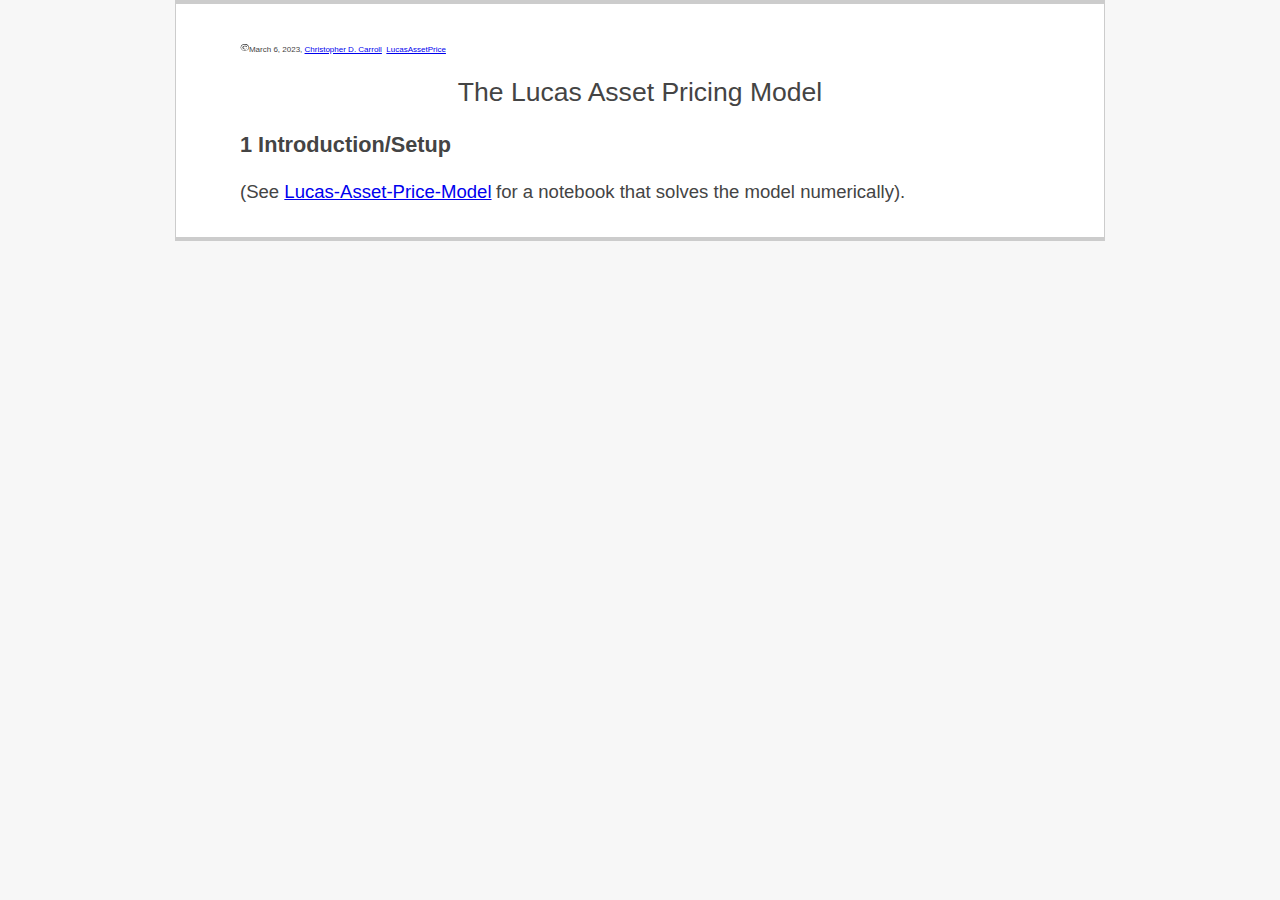
==== docs/LucasAssetPrice.html @ bd2a73a6 "Restore make4ht compiled docs" ====
<!DOCTYPE html> 
<html lang="en" xml:lang="en" > 
<head>
  <title></title> 
<meta  charset="utf-8" /> 
<meta name="generator" content="TeX4ht (https://tug.org/tex4ht/)" /> 
<meta name="viewport" content="width=device-width,initial-scale=1" /> 
<link rel="stylesheet" type="text/css" href="LucasAssetPrice.css" /> 
<meta name="src" content="LucasAssetPrice.tex"> 
</head><body 
>
<!--l. 19--><p class="noindent" ><img 
src="LucasAssetPrice0x.svg" alt="© " class="math";align="absmiddle"><span 
class="ecrm-0600">March 6, 2023, </span><a 
href="https://www.econ2.jhu.edu/people/ccarroll/" ><span 
class="ecrm-0600">Christopher D. Carroll</span></a>                                                                                                  <a 
href="https://www.econ2.jhu.edu/people/ccarroll/public/lecturenotes" ><span 
class="ecrm-0600">LucasAssetPrice</span></a>
   <div  
class="centerline">                                   <span 
class="ecrm-2074">The Lucas Asset Pricing Model</span>               </div>
   <h3 class="sectionHead"><span class="titlemark"><span 
class="ecrm-1440">1  </span></span> <a 
 id="x1-10001"></a><span 
class="ecrm-1440">Introduction/Setup</span></h3>
<!--l. 29--><p class="noindent" ><span 
class="ecrm-1440">(See </span><a 
href="https://econ-ark.org/materials/lucas-asset-price-model?launch" ><span 
class="ecrm-1440">Lucas-Asset-Price-Model</span></a> <span 
class="ecrm-1440">for a notebook that solves the model numerically).</span>
    
</body> 
</html>
---- docs/LucasAssetPrice.css ----
/* Econ-ARK Basic HTML Theme styles 1.0 */ /*! normalize.css v1.1.3 | MIT License | git.io/normalize */article,aside,details,figcaption,figure,footer,header,hgroup,main,nav,section,summary{display:block}audio,canvas,video{display:inline-block;*display:inline;*zoom:1}audio:not([controls]){display:none;height:0}[hidden]{display:none}html{font-size:100%;-ms-text-size-adjust:100%;-webkit-text-size-adjust:100%}html,button,input,select,textarea{font-family:sans-serif}body{margin:0}a:focus{outline:thin dotted}a:active,a:hover{outline:0}h1{font-size:2em;margin:.67em 0}h2{font-size:1.5em;margin:.83em 0}h3{font-size:1.17em;margin:1em 0}h4{font-size:1em;margin:1.33em 0}h5{font-size:.83em;margin:1.67em 0}h6{font-size:.67em;margin:2.33em 0}abbr[title]{border-bottom:1px dotted}b,strong{font-weight:bold}blockquote{margin:1em 40px}dfn{font-style:italic}hr{-moz-box-sizing:content-box;box-sizing:content-box;height:0}mark{background:#ff0;color:#000}p,pre{margin:1em 0}code,kbd,pre,samp{font-family:monospace,serif;_font-family:'courier new',monospace;font-size:1em}pre{white-space:pre;white-space:pre-wrap;word-wrap:break-word}q{quotes:none}q:before,q:after{content:'';content:none}small{font-size:80%}sub,sup{font-size:75%;line-height:0;position:relative;vertical-align:baseline}sup{top:-0.5em}sub{bottom:-0.25em}dl,menu,ol,ul{margin:1em 0}li{margin:0.25em 0}dd{margin:0 0 0 40px}menu,ol,ul{padding:0 0 0 40px}nav ul,nav ol{list-style:none;list-style-image:none}img{border:0;-ms-interpolation-mode:bicubic}svg:not(:root){overflow:hidden}figure{margin:0}form{margin:0}fieldset{border:1px solid #f5f5f5;margin:0 2px;padding:.35em .625em .75em}legend{border:0;padding:0;white-space:normal;*margin-left:-7px}button,input,select,textarea{font-size:100%;margin:0;vertical-align:baseline;*vertical-align:middle}button,input{line-height:normal}button,select{text-transform:none}button,html input[type="button"],input[type="reset"],input[type="submit"]{-webkit-appearance:button;cursor:pointer;*overflow:visible}button[disabled],html input[disabled]{cursor:default}input[type="checkbox"],input[type="radio"]{box-sizing:border-box;padding:0;*height:13px;*width:13px}input[type="search"]{-webkit-appearance:textfield;-moz-box-sizing:content-box;-webkit-box-sizing:content-box;box-sizing:content-box}input[type="search"]::-webkit-search-cancel-button,input[type="search"]::-webkit-search-decoration{-webkit-appearance:none}button::-moz-focus-inner,input::-moz-focus-inner{border:0;padding:0}textarea{overflow:auto;vertical-align:top}table{border-collapse:collapse;border-spacing:0}/*! HTML5 Boilerplate v4.3.0 | MIT License | http://h5bp.com/ */html,button,input,select,textarea{color:#222}html{font-size:1em;line-height:1.4}hr{display:block;height:1px;border:0;border-top:1px solid #ccc;margin:1em 0;padding:0}audio,canvas,img,video{vertical-align:middle}fieldset{border:0;margin:0;padding:0}textarea{resize:vertical}.ir{background-color:transparent;border:0;overflow:hidden;*text-indent:-9999px}.ir:before{content:"";display:block;width:0;height:150%}.hidden{display:none !important;visibility:hidden}.visuallyhidden{border:0;clip:rect(0 0 0 0);height:1px;margin:-1px;overflow:hidden;padding:0;position:absolute;width:1px}.visuallyhidden.focusable:active,.visuallyhidden.focusable:focus{clip:auto;height:auto;margin:0;overflow:visible;position:static;width:auto}.invisible{visibility:hidden}.clearfix:after,.clearfix:before{content:" ";display:table}.clearfix:after{clear:both}.clearfix{*zoom:1}@media print{*{background:transparent !important;color:#000 !important;box-shadow:none !important;text-shadow:none !important}a,a:visited{text-decoration:underline;border:0}abbr[title]:after{content:" (" attr(title) ")"}.ir a:after,a[href^="javascript:"]:after,a[href^="#"]:after{content:""}blockquote,pre{border:1px solid #999;page-break-inside:avoid}thead{display:table-header-group}img,tr{page-break-inside:avoid}img{max-width:100% !important}@page{margin:.5cm}h2,h3,p{orphans:3;widows:3}h2,h3{page-break-after:avoid}}html{background-color:#f7f7f7}body{color:#444;max-width:800px;margin:0 auto;padding:2rem 4rem;background-color:#fff;border:1px solid #ccc;border-width:4px 1px}@media screen and (max-width: 600px){body{padding:2rem 2rem}}table.equation{margin:1rem 0;}
 
/* start css.sty */
.ecrm-0600{font-size:50%;}
.tcrm-0500{font-size:41%;}
.ecrm-1440{font-size:116%;}
.ecrm-2074{font-size:166%;}
p{margin-top:0;margin-bottom:0}
p.indent{text-indent:0;}
p + p{margin-top:1em;}
p + div, p + pre {margin-top:1em;}
div + p, pre + p {margin-top:1em;}
a { overflow-wrap: break-word; word-wrap: break-word; word-break: break-word; hyphens: auto; }
@media print {div.crosslinks {visibility:hidden;}}
a img { border-top: 0; border-left: 0; border-right: 0; }
center { margin-top:1em; margin-bottom:1em; }
td center { margin-top:0em; margin-bottom:0em; }
.Canvas { position:relative; }
img.math{vertical-align:middle;}
div.par-math-display, div.math-display{text-align:center;}
li p.indent { text-indent: 0em }
li p:first-child{ margin-top:0em; }
li p:last-child, li div:last-child { margin-bottom:0.5em; }
li p~ul:last-child, li p~ol:last-child{ margin-bottom:0.5em; }
.enumerate1 {list-style-type:decimal;}
.enumerate2 {list-style-type:lower-alpha;}
.enumerate3 {list-style-type:lower-roman;}
.enumerate4 {list-style-type:upper-alpha;}
div.newtheorem { margin-bottom: 2em; margin-top: 2em;}
.obeylines-h,.obeylines-v {white-space: nowrap; }
div.obeylines-v p { margin-top:0; margin-bottom:0; }
.overline{ text-decoration:overline; }
.overline img{ border-top: 1px solid black; }
td.displaylines {text-align:center; white-space:nowrap;}
.centerline {text-align:center;}
.rightline {text-align:right;}
div.pic-tabular {text-align:center;}
pre.verbatim {font-family: monospace,monospace; text-align:left; clear:both; }
.fbox {padding-left:3.0pt; padding-right:3.0pt; text-indent:0pt; border:solid black 0.4pt; }
div.fbox {display:table}
div.center div.fbox {text-align:center; clear:both; padding-left:3.0pt; padding-right:3.0pt; text-indent:0pt; border:solid black 0.4pt; }
div.minipage{width:100%;}
div.center, div.center div.center {text-align: center; margin-left:1em; margin-right:1em;}
div.center div {text-align: left;}
div.flushright, div.flushright div.flushright {text-align: right;}
div.flushright div {text-align: left;}
div.flushleft {text-align: left;}
.underline{ text-decoration:underline; }
.underline img{ border-bottom: 1px solid black; margin-bottom:1pt; }
.framebox-c, .framebox-l, .framebox-r { padding-left:3.0pt; padding-right:3.0pt; text-indent:0pt; border:solid black 0.4pt; }
.framebox-c {text-align:center;}
.framebox-l {text-align:left;}
.framebox-r {text-align:right;}
span.thank-mark{ vertical-align: super }
span.footnote-mark sup.textsuperscript, span.footnote-mark a sup.textsuperscript{ font-size:80%; }
td p:first-child{ margin-top:0em; }
td p:last-child{ margin-bottom:0em; }
div.td00{ margin-left:0pt; margin-right:0pt; }
div.td01{ margin-left:0pt; margin-right:5pt; }
div.td10{ margin-left:5pt; margin-right:0pt; }
div.td11{ margin-left:5pt; margin-right:5pt; }
table[rules] {border-left:solid black 0.4pt; border-right:solid black 0.4pt; }
td.td00{ padding-left:0pt; padding-right:0pt; }
td.td01{ padding-left:0pt; padding-right:5pt; }
td.td10{ padding-left:5pt; padding-right:0pt; }
td.td11{ padding-left:5pt; padding-right:5pt; }
table[rules] {border-left:solid black 0.4pt; border-right:solid black 0.4pt; }
.hline hr, .cline hr{ height : 0px; margin:0px; }
.hline td, .cline td{ padding: 0; }
.hline hr, .cline hr{border:none;border-top:1px solid black;}
.tabbing-right {text-align:right;}
div.float, div.figure {margin-left: auto; margin-right: auto;}
div.float img {text-align:center;}
div.figure img {text-align:center;}
.marginpar,.reversemarginpar {width:20%; float:right; text-align:left; margin-left:auto; margin-top:0.5em; font-size:85%; text-decoration:underline;}
.marginpar p,.reversemarginpar p{margin-top:0.4em; margin-bottom:0.4em;}
.reversemarginpar{float:left;}
table.equation {width:100%;}
.equation td{text-align:center; }
td.equation { margin-top:1em; margin-bottom:1em; } 
td.equation-label { width:5%; text-align:center; }
td.eqnarray4 { width:5%; white-space: normal; }
td.eqnarray2 { width:5%; }
table.eqnarray-star, table.eqnarray {width:100%;}
div.eqnarray{text-align:center;}
div.array {text-align:center;}
div.pmatrix {text-align:center;}
table.pmatrix {width:100%;}
span.pmatrix img{vertical-align:middle;}
div.pmatrix {text-align:center;}
table.pmatrix {width:100%;}
span.bar-css {text-decoration:overline;}
table.tabular{border-collapse: collapse; border-spacing: 0;}
img.cdots{vertical-align:middle;}
.partToc a, .partToc, .likepartToc a, .likepartToc {line-height: 200%; font-weight:bold; font-size:110%;}
.chapterToc a, .chapterToc, .likechapterToc a, .likechapterToc, .appendixToc a, .appendixToc {line-height: 200%; font-weight:bold;}
.index-item, .index-subitem, .index-subsubitem {display:block}
div.caption {text-indent:-2em; margin-left:3em; margin-right:1em; text-align:left;}
div.caption span.id{font-weight: bold; white-space: nowrap; }
h1.partHead{text-align: center}
p.bibitem { text-indent: -2em; margin-left: 2em; margin-top:0.6em; margin-bottom:0.6em; }
p.bibitem-p { text-indent: 0em; margin-left: 2em; margin-top:0.6em; margin-bottom:0.6em; }
.paragraphHead, .likeparagraphHead { margin-top:2em; font-weight: bold;}
.subparagraphHead, .likesubparagraphHead { font-weight: bold;}
.verse{white-space:nowrap; margin-left:2em}
div.maketitle {text-align:center;}
h2.titleHead{text-align:center;}
div.maketitle{ margin-bottom: 2em; }
div.author, div.date {text-align:center;}
div.thanks{text-align:left; margin-left:10%; font-size:85%; font-style:italic; }
div.author{white-space: nowrap;}
div.abstract p {margin-left:5%; margin-right:5%;}
div.abstract {width:100%;}
.abstracttitle{text-align:center;margin-bottom:1em;}
figure.float, div.figure {margin-left: auto; margin-right: auto;}
figure.float img, figure.figure img {display: block; margin-left: auto; margin-right: auto;}
figure.figure {text-align:center;}
figcaption.caption {text-indent:-2em; margin-left:3em; margin-right:1em; text-align:center;}
figcaption.caption span.id{font-weight: bold; white-space: nowrap; }
.abstract{margin:1em;}
span.footnote-mark sup.textsuperscript, span.footnote-mark a sup.textsuperscript{ font-size:80%; }
figure.float, div.figure {margin-left: auto; margin-right: auto;}
figure.float img, figure.figure img {display: block; margin-left: auto; margin-right: auto;}
figure.figure {text-align:center;}
figcaption.caption {text-indent:-2em; margin-left:3em; margin-right:1em; text-align:center;}
figcaption.caption span.id{font-weight: bold; white-space: nowrap; }
div.verbatiminput {font-family: monospace,monospace; white-space: nowrap; }
.equation td{text-align:center; }
.equation-star td{text-align:center; }
table.equation-star { width:100%; }
table.equation { width:100%; }
div.align {text-align: center;}
table.multline, table.multline-star {width:100%;}
td.gather {text-align:center; }
table.gather {width:100%;}
div.gather-star {text-align:center;}
td p:first-child{ margin-top:0em; }
td p:last-child{ margin-bottom:0em; }
div.td00{ margin-left:0pt; margin-right:0pt; }
div.td01{ margin-left:0pt; margin-right:5pt; }
div.td10{ margin-left:5pt; margin-right:0pt; }
div.td11{ margin-left:5pt; margin-right:5pt; }
table[rules] {border-left:solid black 0.4pt; border-right:solid black 0.4pt; }
td.td00{ padding-left:0pt; padding-right:0pt; }
td.td01{ padding-left:0pt; padding-right:5pt; }
td.td10{ padding-left:5pt; padding-right:0pt; }
td.td11{ padding-left:5pt; padding-right:5pt; }
table[rules] {border-left:solid black 0.4pt; border-right:solid black 0.4pt; }
.hline hr, .cline hr{ height : 0px; margin:0px; }
.hline td, .cline td{ padding: 0; }
.hline hr, .cline hr{border:none;border-top:1px solid black;}
div.array {text-align:center;}
table.boxedverbatim {width:100%;}
 pre.boxedverbatim{border:solid 1px; padding-right:1em;} 
table.boxedverbatim {text-align:center;}
.listinginput p{ margin-bottom:0em; margin-top:0em; }
span.accentset span.accent{font-size:80%; position:relative; top:-1.7ex; left:-0.6em;}
span.underaccent span.accent{font-size:80%; position:relative; top:1.6ex; left:-0.6em;}
.uline{ text-decoration:underline; }
.uuline{ text-decoration:underline; }
span.sout {text-decoration: line-through }
span.xout {text-decoration: line-through }
span.uwave {text-decoration:underline }
.underline-d{ border-bottom: 3px double black; margin-bottom:1pt; }
.rotatebox{display: inline-block;}
div.subfigure {text-align:center;display:inline-block; max-width:45%;}
div.caption {text-align:left;font-size:83%;text-indent:0em; margin-left:2em; margin-right:2em; }
div.caption span.id{font-variant: small-caps; white-space: nowrap; }
.figure div.caption{text-align: center;}
.table div.caption{text-align: center;}
.table div.pic-tabular{text-align:center;clear:both;overflow:auto;width:100%;margin-bottom:1em;margin-left:auto;margin-right:auto}
div.figure{text-align:center;clear:both;overflow:auto;width:100%;margin-bottom:1em;margin-left:auto;margin-right:auto}
div.table{text-align:center;clear:both;overflow:auto;width:100%;margin-bottom:1em;margin-left:auto;margin-right:auto}
div.float{text-align:center;clear:both;overflow:auto;width:100%;margin-bottom:1em;margin-left:auto;margin-right:auto}
.subfigure img{display:block; margin-left:auto; margin-right:auto}
.equation td{text-align:center; }
td.equation { margin-top:5em; margin-bottom:5em; }
/* end css.sty */
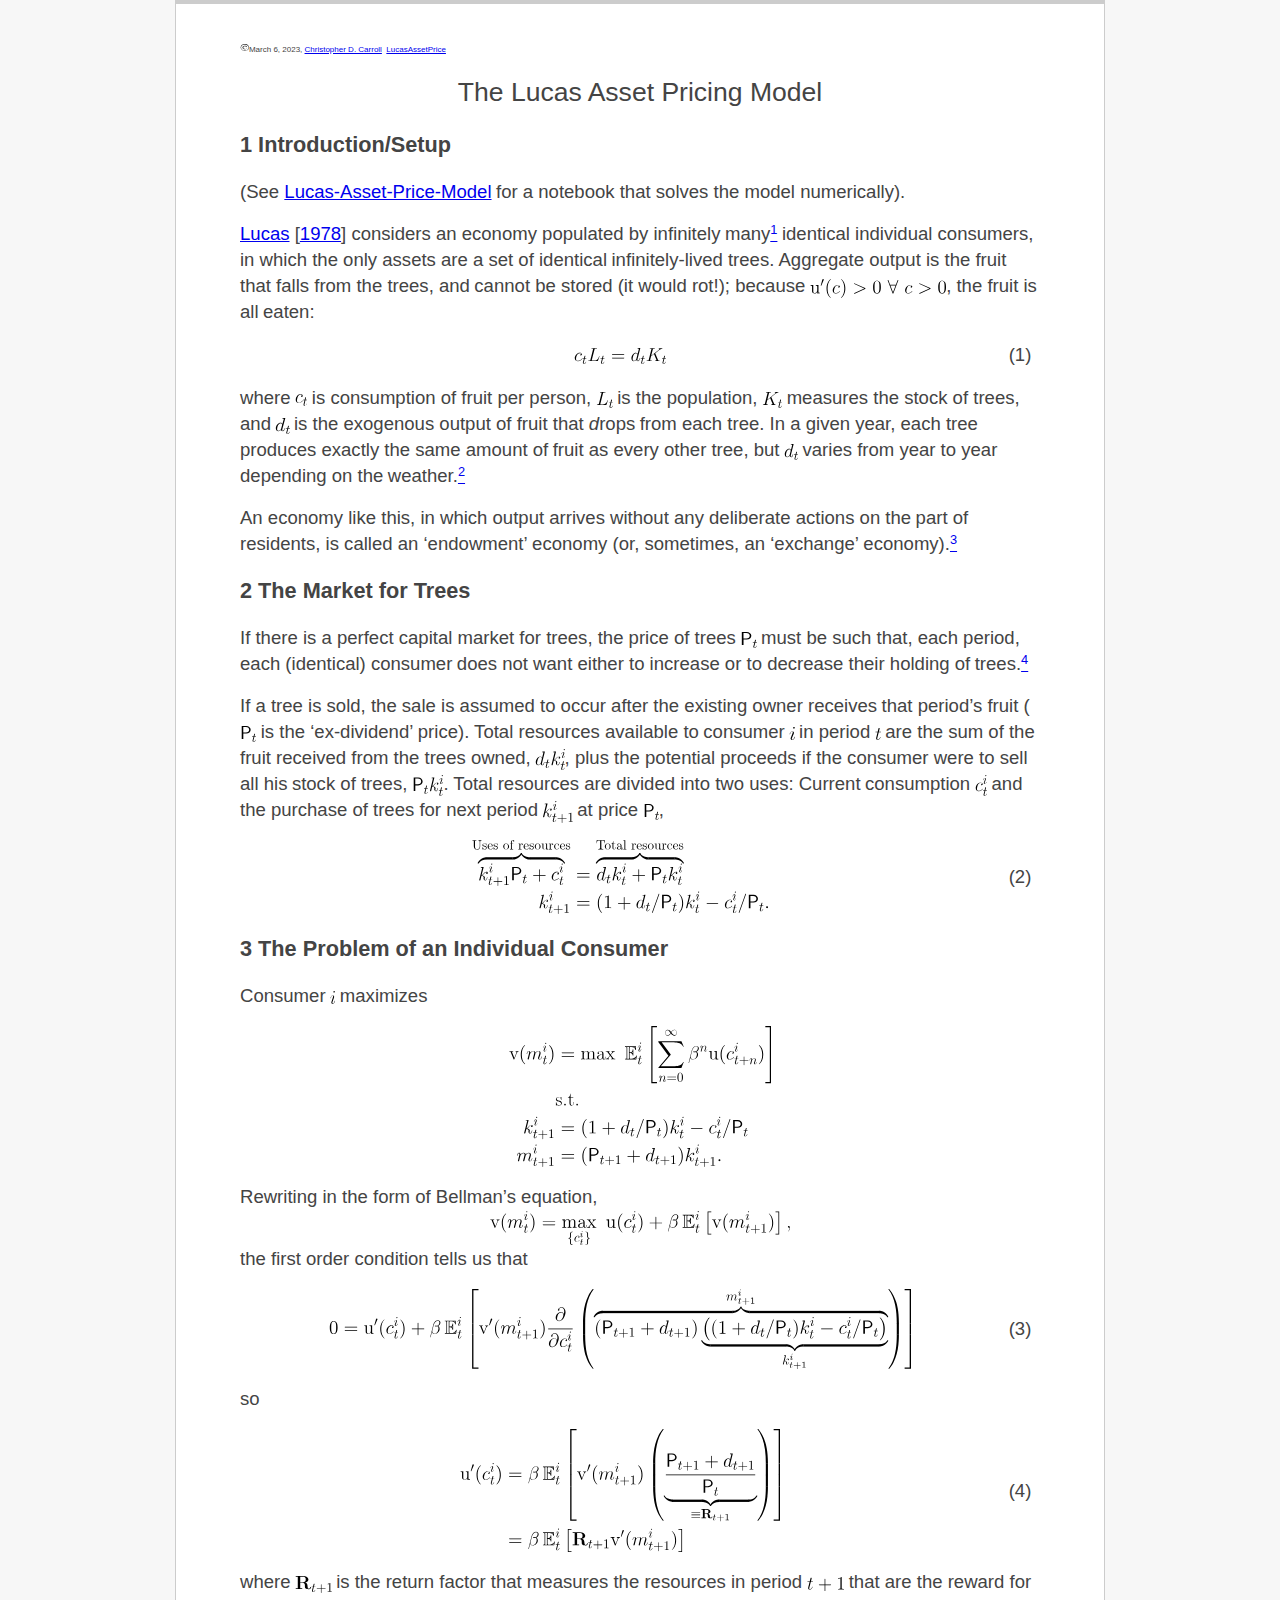
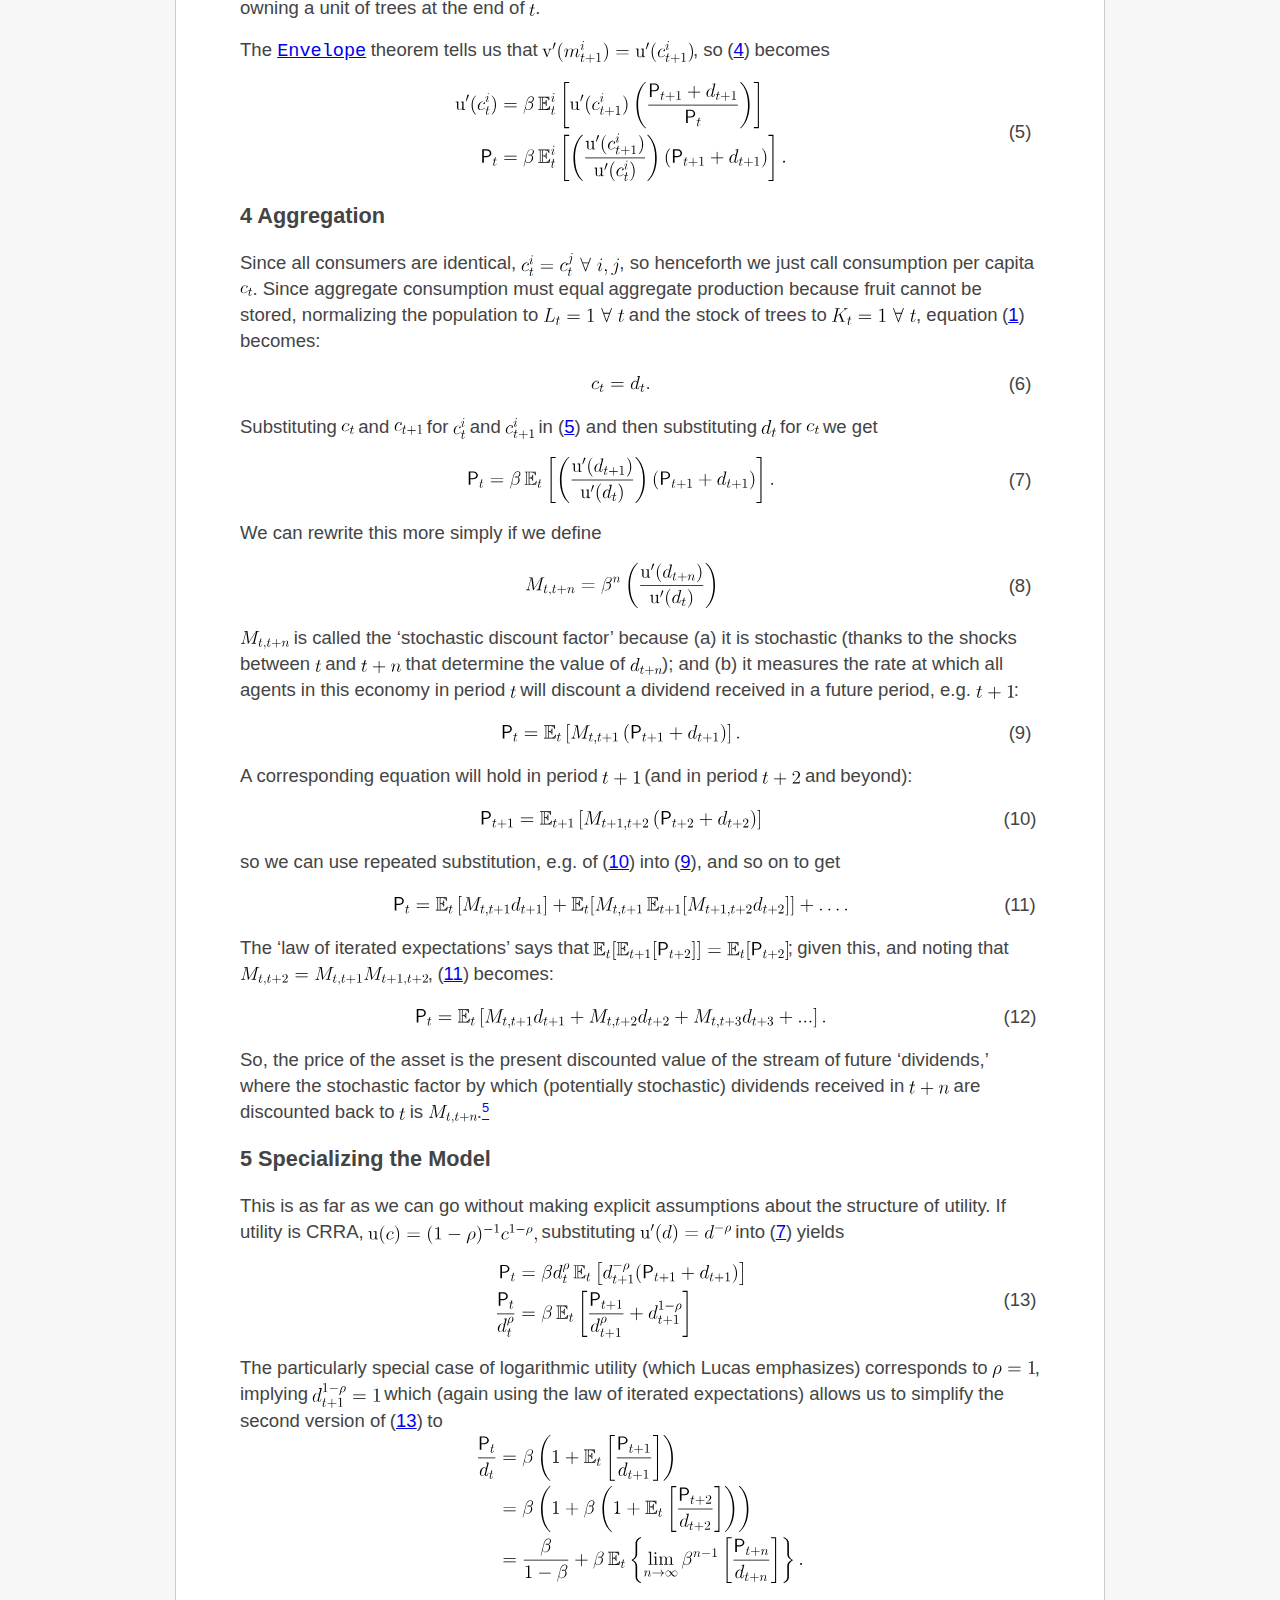
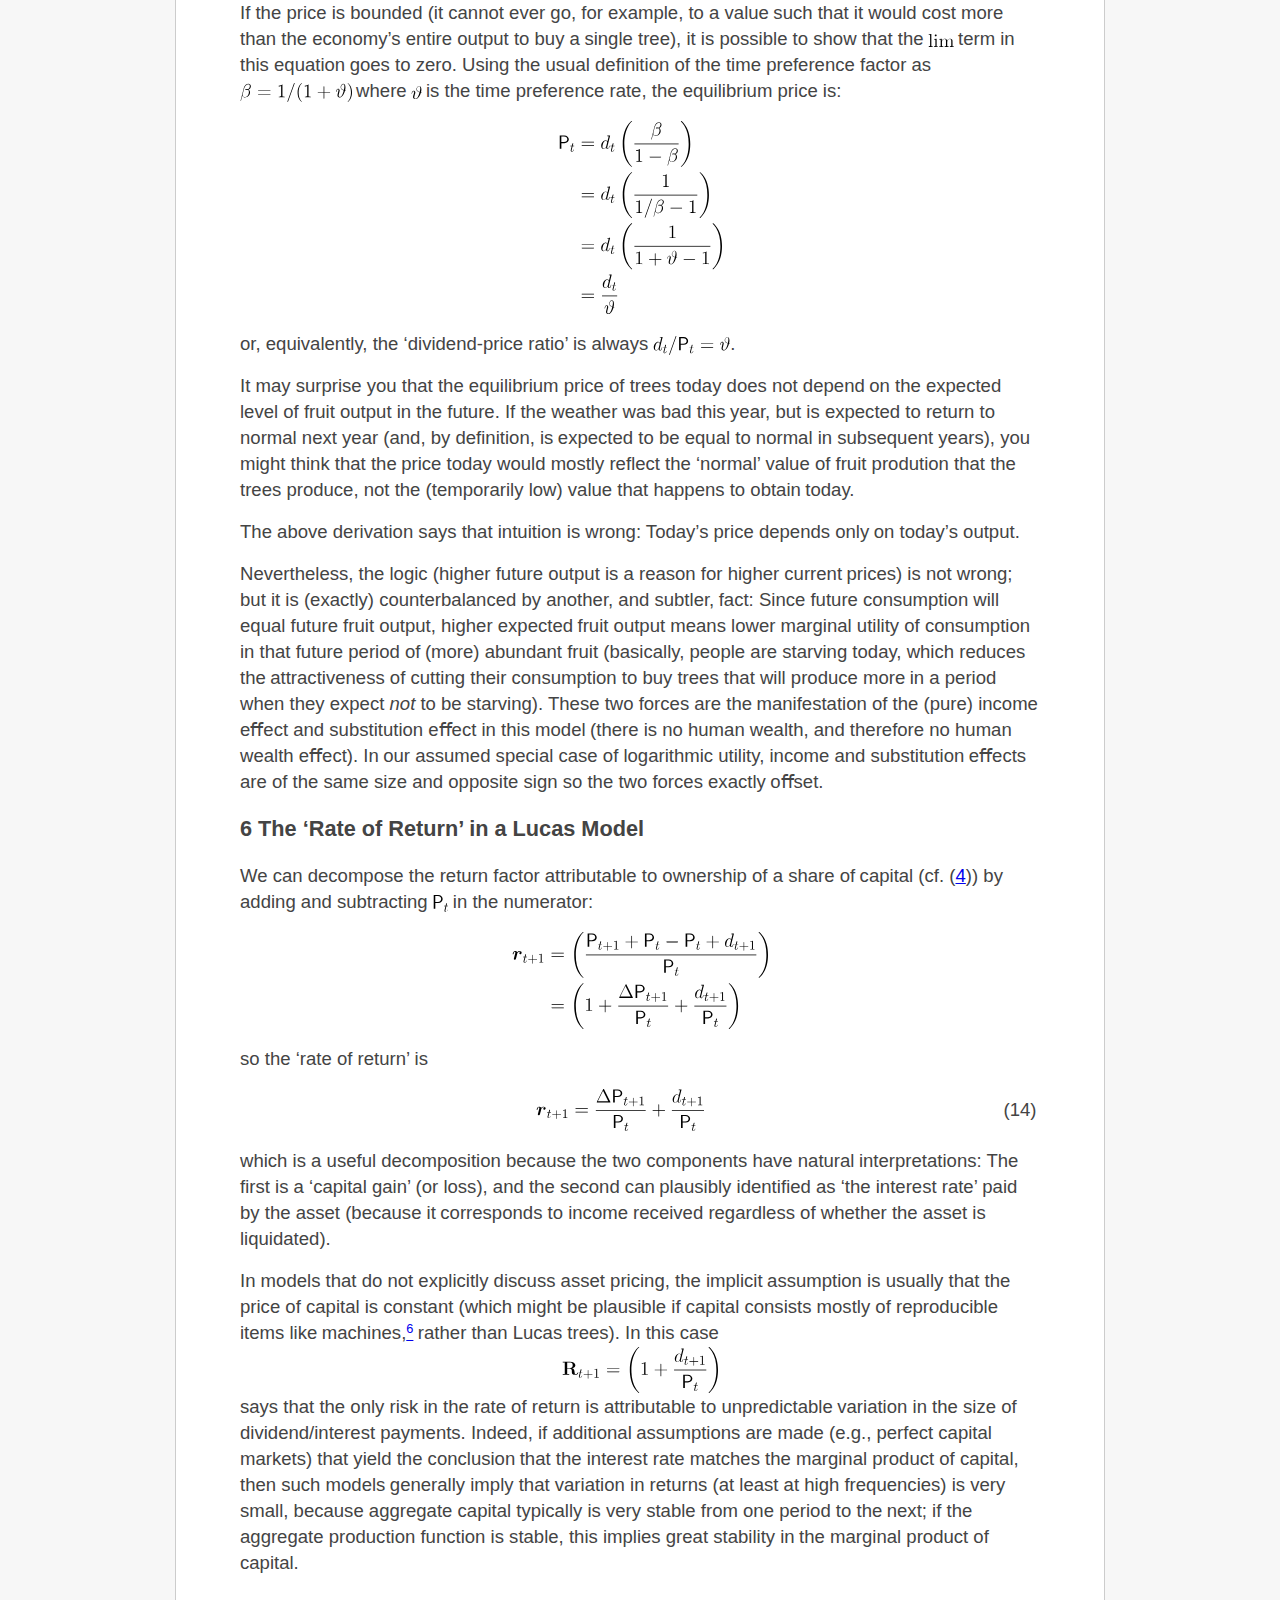
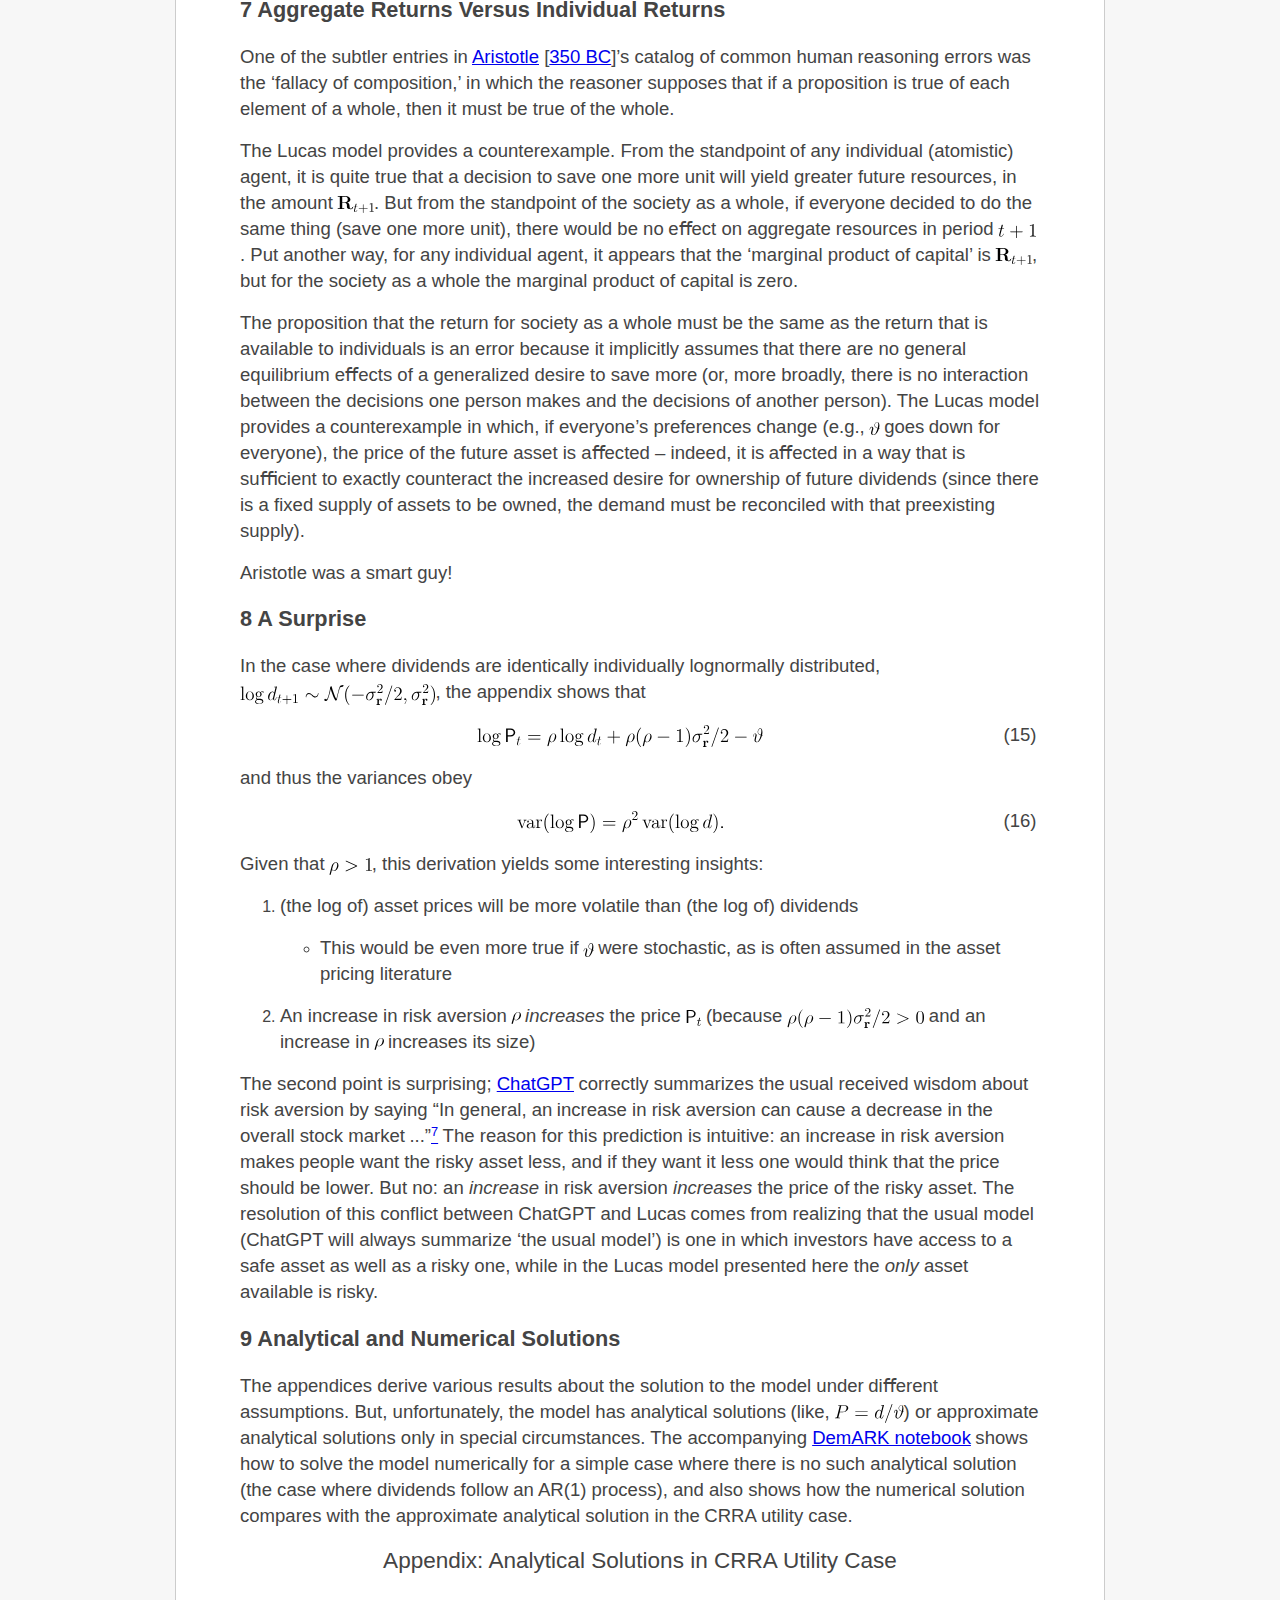
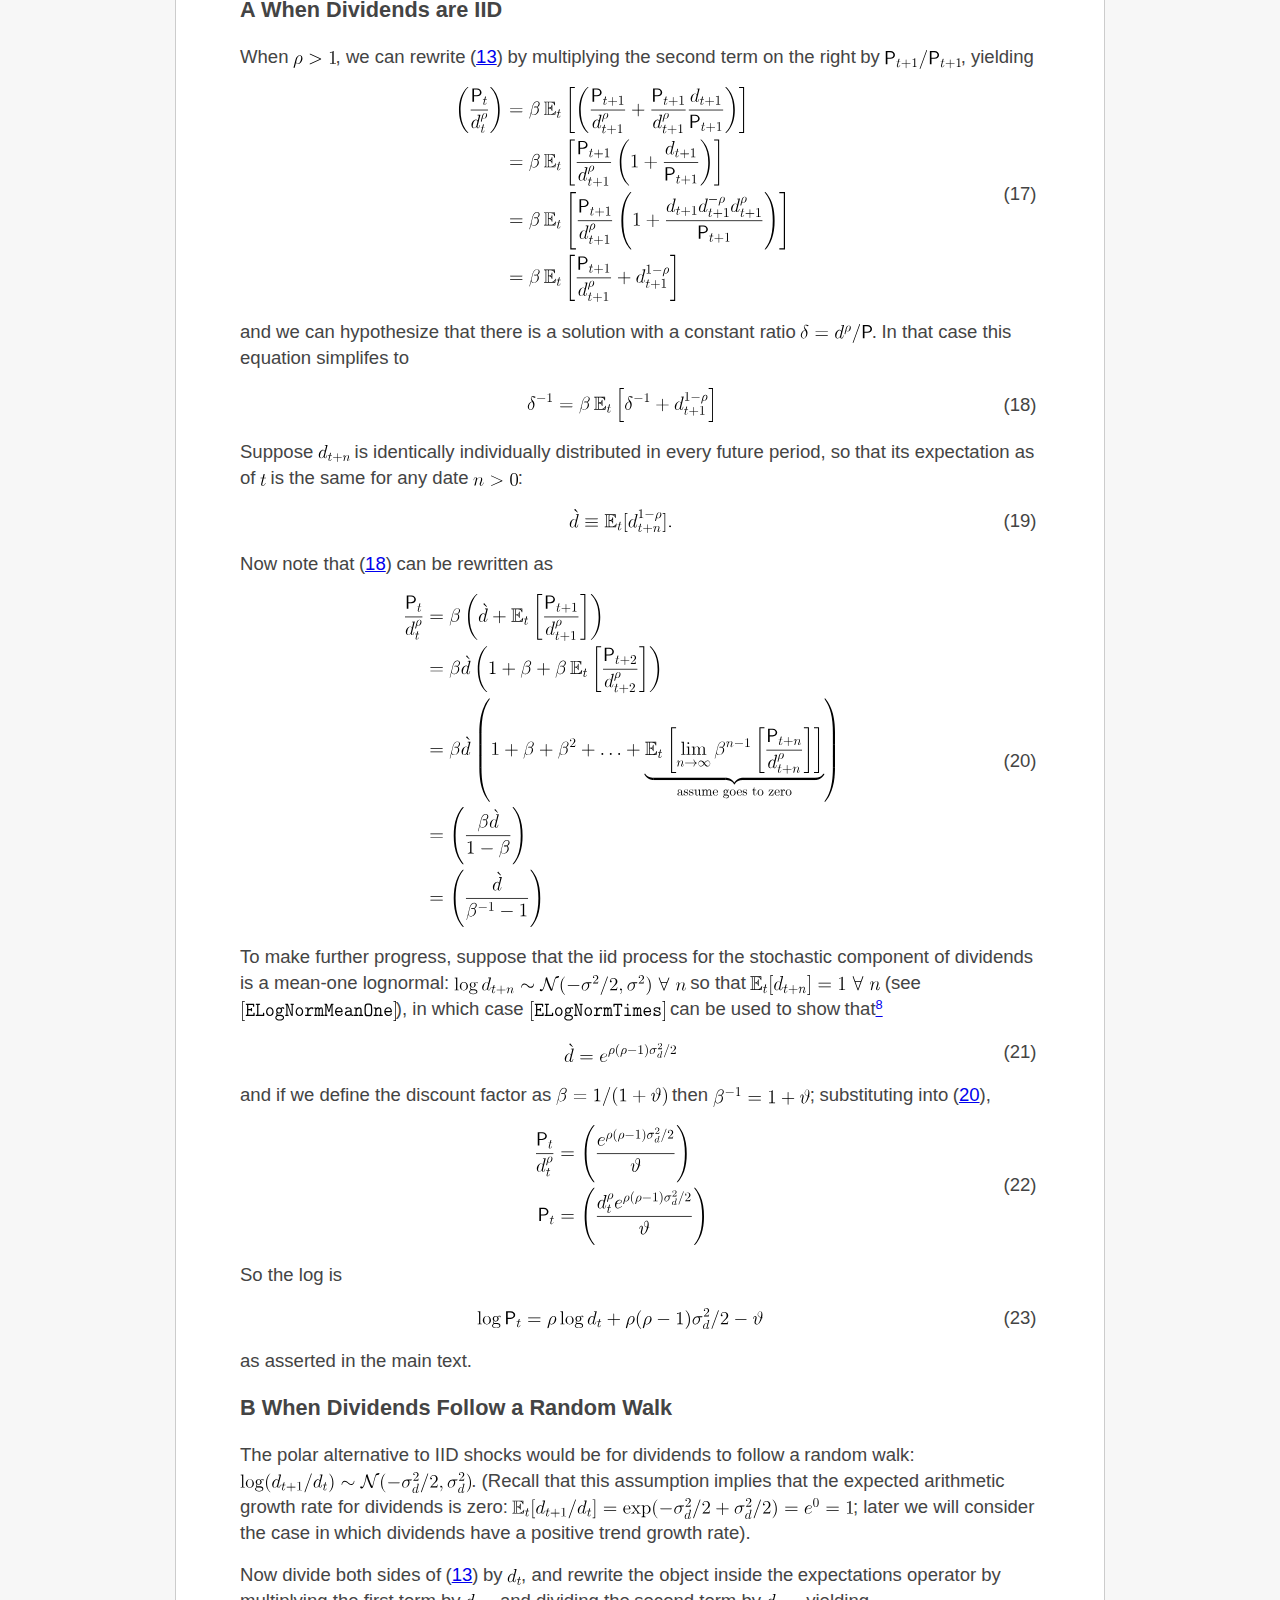
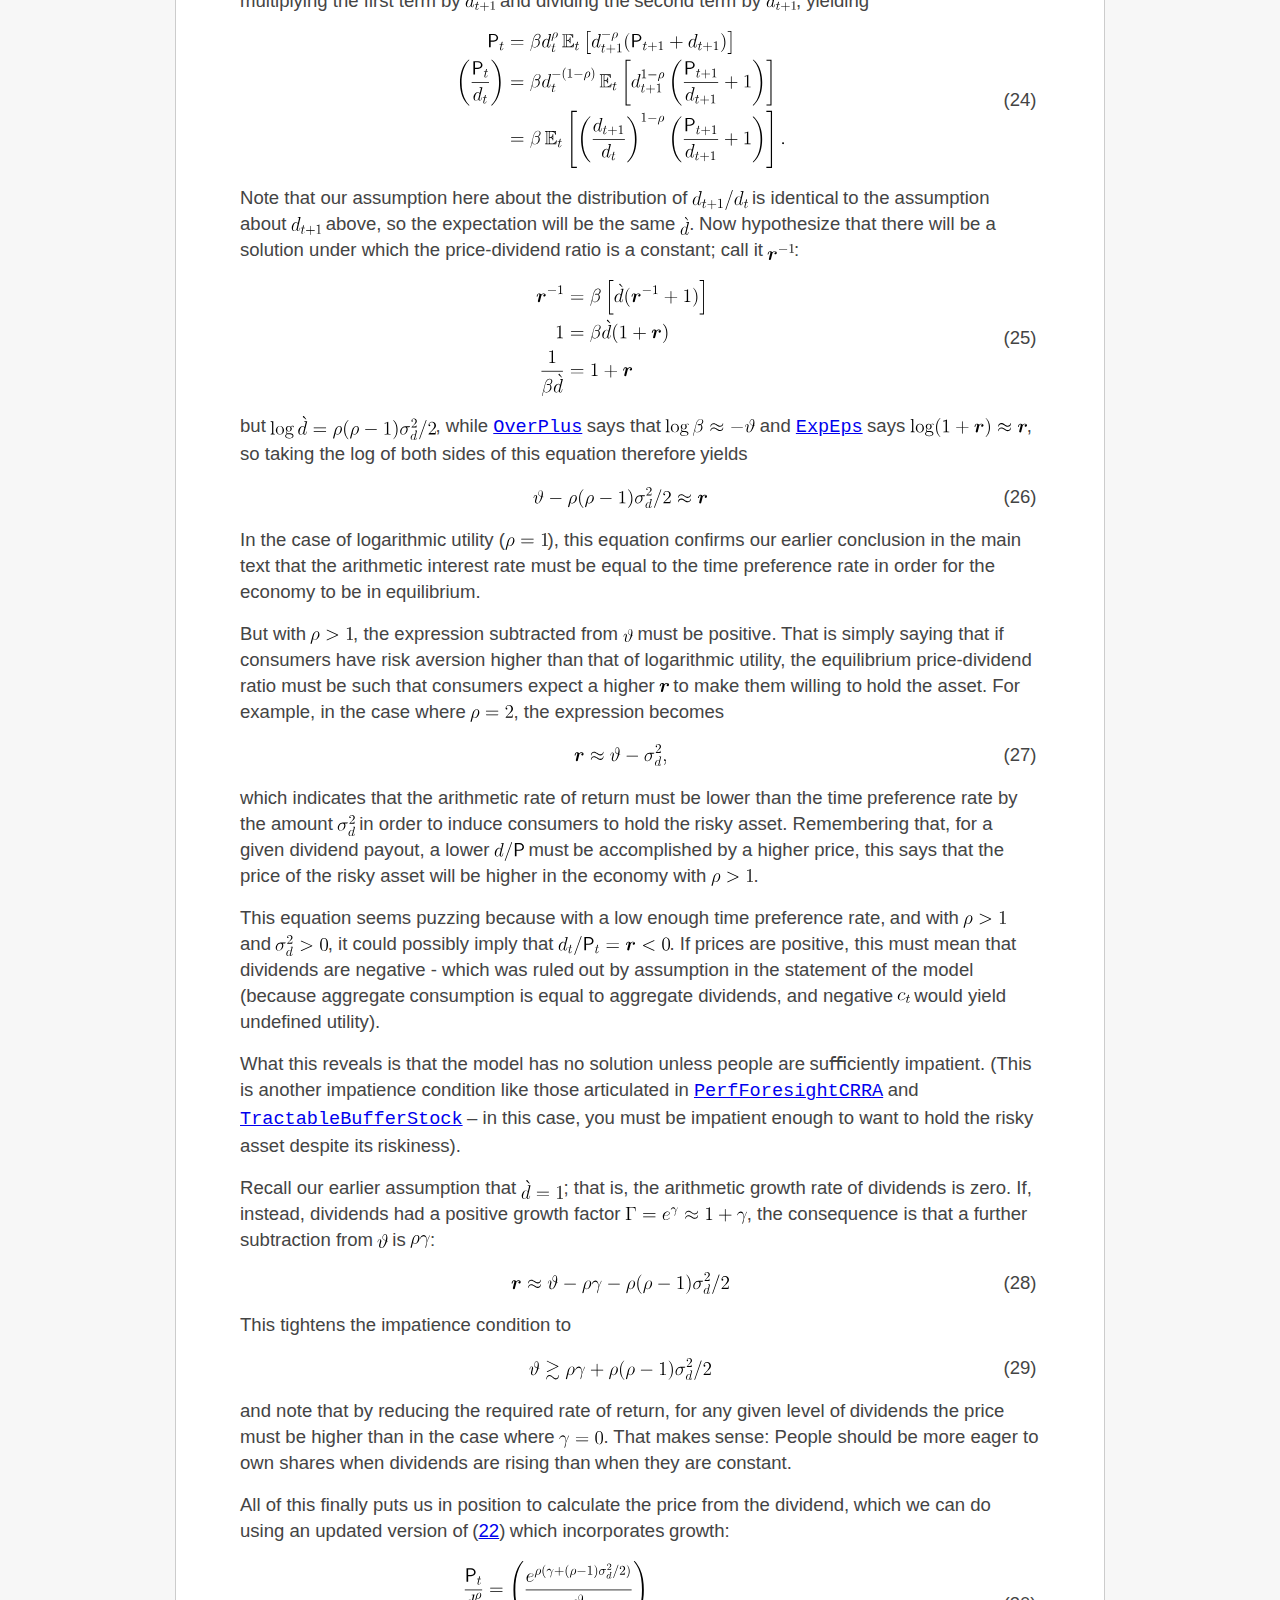
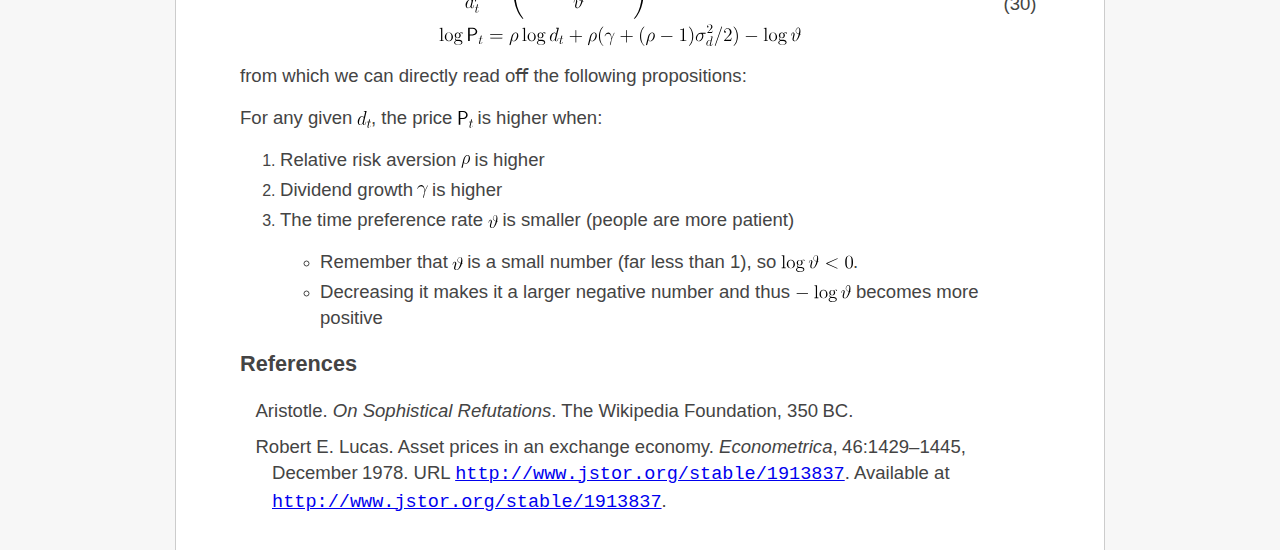
==== commit 078efa77: "Compiled whole thing" ====
--- a/docs/LucasAssetPrice.html
+++ b/docs/LucasAssetPrice.html
@@ -9,7 +9,7 @@
 <meta name="src" content="LucasAssetPrice.tex"> 
 </head><body 
 >
-<!--l. 19--><p class="noindent" ><img 
+<!--l. 14--><p class="noindent" ><img 
 src="LucasAssetPrice0x.svg" alt="© " class="math";align="absmiddle"><span 
 class="ecrm-0600">March 6, 2023, </span><a 
 href="https://www.econ2.jhu.edu/people/ccarroll/" ><span 
@@ -23,11 +23,1500 @@
 class="ecrm-1440">1  </span></span> <a 
  id="x1-10001"></a><span 
 class="ecrm-1440">Introduction/Setup</span></h3>
-<!--l. 29--><p class="noindent" ><span 
+<!--l. 24--><p class="noindent" ><span 
 class="ecrm-1440">(See </span><a 
 href="https://econ-ark.org/materials/lucas-asset-price-model?launch" ><span 
 class="ecrm-1440">Lucas-Asset-Price-Model</span></a> <span 
 class="ecrm-1440">for a notebook that solves the model numerically).</span>
+<!--l. 26--><p class="indent" >   <a 
+href="#Xlucas:assetpricing"><span 
+class="ecrm-1440">Lucas</span></a><span 
+class="ecrm-1440"> [</span><a 
+href="#Xlucas:assetpricing"><span 
+class="ecrm-1440">1978</span></a><span 
+class="ecrm-1440">] considers an economy populated by inﬁnitely</span>
+<span 
+class="ecrm-1440">many</span><span class="footnote-mark"><a 
+href="LucasAssetPrice2.html#fn1x0"><sup class="textsuperscript">1</sup></a></span><a 
+ id="x1-1001f1"></a>  
+<span 
+class="ecrm-1440">identical individual consumers, in which the only assets are a set of identical</span>
+<span 
+class="ecrm-1440">inﬁnitely-lived trees. Aggregate output is the fruit that falls from the trees, and</span>
+<span 
+class="ecrm-1440">cannot be stored (it would rot!); because</span> <img 
+src="LucasAssetPrice1x.svg" alt=" ′
+u (c) &#x003E;  0 ∀ c &#x003E;  0  " class="math";align="absmiddle"><span 
+class="ecrm-1440">, the fruit is all</span>
+<span 
+class="ecrm-1440">eaten:</span>
+   <table 
+class="equation"><tr><td><a 
+ id="x1-1002r1"></a>
+   <div class="math-display" >
+<img 
+src="LucasAssetPrice2x.svg" alt="ctLt =  dtKt
+" class="math-display" ></div>
+   </td><td class="equation-label"><span 
+class="ecrm-1440">(1)</span></td></tr></table>
+<!--l. 29--><p class="nopar" >
+<span 
+class="ecrm-1440">where</span> <img 
+src="LucasAssetPrice3x.svg" alt="ct  " class="math";align="absmiddle"> <span 
+class="ecrm-1440">is consumption of fruit per person,</span> <img 
+src="LucasAssetPrice4x.svg" alt="Lt  " class="math";align="absmiddle"> <span 
+class="ecrm-1440">is the population,</span> <img 
+src="LucasAssetPrice5x.svg" alt="Kt  " class="math";align="absmiddle">
+<span 
+class="ecrm-1440">measures the stock of trees, and</span> <img 
+src="LucasAssetPrice6x.svg" alt="d
+ t  " class="math";align="absmiddle"> <span 
+class="ecrm-1440">is the exogenous output of fruit that </span><span 
+class="ecti-1440">d</span><span 
+class="ecrm-1440">rops</span>
+<span 
+class="ecrm-1440">from each tree. In a given year, each tree produces exactly the same amount of</span>
+<span 
+class="ecrm-1440">fruit as every other tree, but</span> <img 
+src="LucasAssetPrice7x.svg" alt="d
+ t  " class="math";align="absmiddle"> <span 
+class="ecrm-1440">varies from year to year depending on the</span>
+                                                                                     
+                                                                                     
+<span 
+class="ecrm-1440">weather.</span><span class="footnote-mark"><a 
+href="LucasAssetPrice3.html#fn2x0"><sup class="textsuperscript">2</sup></a></span><a 
+ id="x1-1003f2"></a>  
+<!--l. 32--><p class="indent" >   <span 
+class="ecrm-1440">An economy like this, in which output arrives without any deliberate actions on the</span>
+<span 
+class="ecrm-1440">part of residents, is called an ‘endowment’ economy (or, sometimes, an ‘exchange’</span>
+<span 
+class="ecrm-1440">economy).</span><span class="footnote-mark"><a 
+href="LucasAssetPrice4.html#fn3x0"><sup class="textsuperscript">3</sup></a></span><a 
+ id="x1-1004f3"></a>  
+<!--l. 34--><p class="indent" >   <a 
+ id="The-Market-for-Trees"></a>
+   <h3 class="sectionHead"><span class="titlemark"><span 
+class="ecrm-1440">2  </span></span> <a 
+ id="x1-20002"></a><span 
+class="ecrm-1440">The Market for Trees</span></h3>
+<!--l. 37--><p class="noindent" ><span 
+class="ecrm-1440">If there is a perfect capital market for trees, the price of trees</span>
+<img 
+src="LucasAssetPrice11x.svg" alt="P
+  t  " class="math";align="absmiddle"> <span 
+class="ecrm-1440">must be such that, each period, each (identical) consumer</span>
+<span 
+class="ecrm-1440">does not want either to increase or to decrease their holding of</span>
+<span 
+class="ecrm-1440">trees.</span><span class="footnote-mark"><a 
+href="LucasAssetPrice5.html#fn4x0"><sup class="textsuperscript">4</sup></a></span><a 
+ id="x1-2001f4"></a>  
+<!--l. 39--><p class="indent" >   <span 
+class="ecrm-1440">If a tree is sold, the sale is assumed to occur after the existing owner receives</span>
+<span 
+class="ecrm-1440">that period’s fruit (</span><img 
+src="LucasAssetPrice12x.svg" alt="Pt  " class="math";align="absmiddle"> <span 
+class="ecrm-1440">is the ‘ex-dividend’ price). Total resources available to</span>
+<span 
+class="ecrm-1440">consumer</span> <img 
+src="LucasAssetPrice13x.svg" alt="i  " class="math";align="absmiddle"> <span 
+class="ecrm-1440">in period</span> <img 
+src="LucasAssetPrice14x.svg" alt="t  " class="math";align="absmiddle"> <span 
+class="ecrm-1440">are the sum of the fruit received from the trees owned,</span>
+<img 
+src="LucasAssetPrice15x.svg" alt="dtkit  " class="math";align="absmiddle"><span 
+class="ecrm-1440">, plus the potential proceeds if the consumer were to sell all his</span>
+<span 
+class="ecrm-1440">stock of trees,</span> <img 
+src="LucasAssetPrice16x.svg" alt="    i
+Ptk t  " class="math";align="absmiddle"><span 
+class="ecrm-1440">. Total resources are divided into two uses: Current</span>
+<span 
+class="ecrm-1440">consumption</span> <img 
+src="LucasAssetPrice17x.svg" alt="cit  " class="math";align="absmiddle"> <span 
+class="ecrm-1440">and the purchase of trees for next period</span> <img 
+src="LucasAssetPrice18x.svg" alt="kit+1   " class="math";align="absmiddle"> <span 
+class="ecrm-1440">at price</span>
+<img 
+src="LucasAssetPrice19x.svg" alt="Pt  " class="math";align="absmiddle"><span 
+class="ecrm-1440">,</span>
+   <table 
+class="equation"><tr><td><a 
+ id="x1-2002r2"></a>
+   <div class="math-display" >
+<img 
+src="LucasAssetPrice20x.svg" alt="Uses of resources  Total resources
+ ◜----◞◟ ---◝     ◜----◞◟ ---◝
+ kit+1Pt  +  cit =  dtkit + Ptkit
+           i                    i     i
+          kt+1 =  (1 +  dt∕Pt )kt − c t∕Pt.
+" class="math-display" ></div>
+   </td><td class="equation-label"><span 
+class="ecrm-1440">(2)</span></td></tr></table>
+<!--l. 43--><p class="nopar" >
+   <h3 class="sectionHead"><span class="titlemark"><span 
+class="ecrm-1440">3  </span></span> <a 
+ id="x1-30003"></a><span 
+class="ecrm-1440">The Problem of an Individual Consumer</span></h3>
+<!--l. 46--><p class="noindent" ><span 
+class="ecrm-1440">Consumer</span> <img 
+src="LucasAssetPrice21x.svg" alt="i  " class="math";align="absmiddle"> <span 
+class="ecrm-1440">maximizes</span>
+   <table 
+class="equation"><tr><td><a 
+ id="x1-3001r3"></a>
+   <div class="math-display" >
+<img 
+src="LucasAssetPrice22x.svg" alt="                    [  ∞             ]
+     i             i  ∑     n    i
+v (m t) =  max   𝔼 t      β  u (ct+n )
+                      n=0
+
+       s.t.
+   ki   =  (1 + d  ∕P )ki −  ci∕P
+    t+1           t   t  t    t   t
+  mit+1 =  (Pt+1 +  dt+1 )kit+1.
+" class="math-display" ><a 
+ id="x1-3001r2"></a></div>
+   </td></tr></table>
+<!--l. 53--><p class="nopar" >
+<span 
+class="ecrm-1440">Rewriting in the form of Bellman’s equation,</span><a 
+ id="Bellman"></a>
+   <table 
+class="equation-star"><tr><td>
+                                                                                     
+                                                                                     
+   <div class="math-display" >
+<img 
+src="LucasAssetPrice23x.svg" alt="v (mi ) = max    u(ci) +  β 𝔼i [v(mi    )] ,
+     t     {ci}     t        t       t+1
+             t
+" class="math-display" ></div>
+   </td></tr></table>
+<!--l. 59--><p class="nopar" >
+<span 
+class="ecrm-1440">the ﬁrst order condition tells us that</span>
+   <table 
+class="equation"><tr><td><a 
+ id="x1-3002r3"></a>
+   <div class="math-display" >
+<img 
+src="LucasAssetPrice24x.svg" alt="                    ⌊               (                     i                     ) ⌋
+                                      ◜------------------mt◞+◟1------------------◝
+      ′  i        i |  ′   i   -∂-- |                (               i    i    )| |
+0 =  u (ct) + β  𝔼t ⌈v (m  t+1)   i ( (Pt+1  + dt+1 )  (1-+-dt∕Pt-)k-t −-ct∕Pt- ) ⌉
+                               ∂c t                  ◟           ◝i◜           ◞
+                                                                 kt+1
+" class="math-display" ></div>
+   </td><td class="equation-label"><span 
+class="ecrm-1440">(3)</span></td></tr></table>
+<!--l. 63--><p class="nopar" >
+<span 
+class="ecrm-1440">so</span><a 
+ id="FOCwithRisky"></a>
+   <table 
+class="equation"><tr><td><a 
+ id="x1-3003r4"></a>
+   <div class="math-display" >
+<img 
+src="LucasAssetPrice25x.svg" alt="               ⌊           (               ) ⌋
+
+
+  ′  i        i||  ′   i    ||  Pt+1-+--dt+1-|| ||
+u (c t) =  β 𝔼 t⌈v  (m t+1 )(       P       ) ⌉
+                              ◟----◝◜t----◞
+                                 ≡Rt+1
+              i[       ′   i    ]
+       =  β 𝔼 t Rt+1v   (m t+1 )
+" class="math-display" ></div>
+   </td><td class="equation-label"><span 
+class="ecrm-1440">(4)</span></td></tr></table>
+<!--l. 68--><p class="nopar" >
+<span 
+class="ecrm-1440">where</span> <img 
+src="LucasAssetPrice26x.svg" alt="Rt+1   " class="math";align="absmiddle"> <span 
+class="ecrm-1440">is the return factor that measures the resources in period</span> <img 
+src="LucasAssetPrice27x.svg" alt="t + 1  " class="math";align="absmiddle">
+<span 
+class="ecrm-1440">that are the reward for owning a unit of trees at the end of</span> <img 
+src="LucasAssetPrice28x.svg" alt="t  " class="math";align="absmiddle"><span 
+class="ecrm-1440">.</span>
+<!--l. 72--><p class="indent" >   <a 
+ id="pofci"></a> <span 
+class="ecrm-1440">The </span><a 
+href="https://www.econ2.jhu.edu/people/ccarroll/public/lecturenotes/consumption/Envelope" ><span 
+class="ectt-1440">Envelope</span></a> <span 
+class="ecrm-1440">theorem tells us that</span> <img 
+src="LucasAssetPrice29x.svg" alt=" ′   i         ′ i
+v (m t+1) =  u (ct+1 )  " class="math";align="absmiddle"><span 
+class="ecrm-1440">, so</span> <span 
+class="ecrm-1440">(</span><a 
+href="#x1-3003r4"><span 
+class="ecrm-1440">4</span><!--tex4ht:ref: eq:FOCwithRisky --></a><span 
+class="ecrm-1440">)</span> <span 
+class="ecrm-1440">becomes</span>
+   <table 
+class="equation"><tr><td><a 
+ id="x1-3004r5"></a>
+   <div class="math-display" >
+<img 
+src="LucasAssetPrice30x.svg" alt="               [         (               ) ]
+ ′  i         i   ′  i      Pt+1-+--dt+1-
+u (ct) =  β 𝔼 t u (c t+1 )        P
+               [(          )      t          ]
+              i    u′(cit+1)
+    Pt =  β 𝔼 t    --′--i---  (Pt+1 +  dt+1 )  .
+                    u (ct)
+" class="math-display" ></div>
+   </td><td class="equation-label"><span 
+class="ecrm-1440">(5)</span></td></tr></table>
+<!--l. 10--><p class="nopar" >
+   <h3 class="sectionHead"><span class="titlemark"><span 
+class="ecrm-1440">4  </span></span> <a 
+ id="x1-40004"></a><span 
+class="ecrm-1440">Aggregation</span></h3>
+<!--l. 89--><p class="noindent" ><span 
+class="ecrm-1440">Since all consumers are identical,</span> <img 
+src="LucasAssetPrice31x.svg" alt="ci = cj ∀  i,j
+ t     t  " class="math";align="absmiddle"><span 
+class="ecrm-1440">, so henceforth we just call</span>
+<span 
+class="ecrm-1440">consumption per capita</span> <img 
+src="LucasAssetPrice32x.svg" alt="ct  " class="math";align="absmiddle"><span 
+class="ecrm-1440">. Since aggregate consumption must equal</span>
+                                                                                     
+                                                                                     
+<span 
+class="ecrm-1440">aggregate production because fruit cannot be stored, normalizing the</span>
+<span 
+class="ecrm-1440">population to</span> <img 
+src="LucasAssetPrice33x.svg" alt="L  =  1 ∀ t
+ t  " class="math";align="absmiddle"> <span 
+class="ecrm-1440">and the stock of trees to</span> <img 
+src="LucasAssetPrice34x.svg" alt="K  =  1 ∀  t
+  t  " class="math";align="absmiddle"><span 
+class="ecrm-1440">, equation</span> <span 
+class="ecrm-1440">(</span><a 
+href="#x1-1002r1"><span 
+class="ecrm-1440">1</span><!--tex4ht:ref: eq:CeqY --></a><span 
+class="ecrm-1440">)</span>
+<span 
+class="ecrm-1440">becomes:</span>
+   <table 
+class="equation"><tr><td><a 
+ id="x1-4001r6"></a>
+   <div class="math-display" >
+<img 
+src="LucasAssetPrice35x.svg" alt="c  =  d .
+  t    t
+" class="math-display" ></div>
+   </td><td class="equation-label"><span 
+class="ecrm-1440">(6)</span></td></tr></table>
+<!--l. 92--><p class="nopar" >
+<!--l. 94--><p class="indent" >   <a 
+ id="pofd"></a> <span 
+class="ecrm-1440">Substituting</span> <img 
+src="LucasAssetPrice36x.svg" alt="ct  " class="math";align="absmiddle"> <span 
+class="ecrm-1440">and</span> <img 
+src="LucasAssetPrice37x.svg" alt="ct+1   " class="math";align="absmiddle"> <span 
+class="ecrm-1440">for</span> <img 
+src="LucasAssetPrice38x.svg" alt=" i
+ct  " class="math";align="absmiddle"> <span 
+class="ecrm-1440">and</span> <img 
+src="LucasAssetPrice39x.svg" alt=" i
+ct+1   " class="math";align="absmiddle"> <span 
+class="ecrm-1440">in (</span><a 
+href="#x1-3004r5"><span 
+class="ecrm-1440">5</span><!--tex4ht:ref: eq:pofci --></a><span 
+class="ecrm-1440">) and then substituting</span> <img 
+src="LucasAssetPrice40x.svg" alt="dt  " class="math";align="absmiddle">
+<span 
+class="ecrm-1440">for</span> <img 
+src="LucasAssetPrice41x.svg" alt="c
+ t  " class="math";align="absmiddle"> <span 
+class="ecrm-1440">we get</span>
+   <table 
+class="equation"><tr><td><a 
+ id="x1-4002r7"></a>
+   <div class="math-display" >
+<img 
+src="LucasAssetPrice42x.svg" alt="           [(           )                ]
+               u′(dt+1)-
+Pt =  β 𝔼t       ′        (Pt+1  + dt+1 )  .
+                u (dt)
+" class="math-display" ></div>
+   </td><td class="equation-label"><span 
+class="ecrm-1440">(7)</span></td></tr></table>
+<!--l. 3--><p class="nopar" >
+                                                                                     
+                                                                                     
+<!--l. 105--><p class="indent" >   <span 
+class="ecrm-1440">We can rewrite this more simply if we deﬁne</span>
+   <table 
+class="equation"><tr><td><a 
+ id="x1-4003r8"></a>
+   <div class="math-display" >
+<img 
+src="LucasAssetPrice43x.svg" alt="              (           )
+                u ′(d    )
+Mt,t+n  =  βn   -----t+n--
+                  u′(dt)
+" class="math-display" ></div>
+   </td><td class="equation-label"><span 
+class="ecrm-1440">(8)</span></td></tr></table>
+<!--l. 4--><p class="nopar" >
+<!--l. 114--><p class="indent" >   <img 
+src="LucasAssetPrice44x.svg" alt="Mt,t+n  " class="math";align="absmiddle"> <span 
+class="ecrm-1440">is called the ‘stochastic discount factor’ because (a) it is stochastic</span>
+<span 
+class="ecrm-1440">(thanks to the shocks between</span> <img 
+src="LucasAssetPrice45x.svg" alt="t  " class="math";align="absmiddle"> <span 
+class="ecrm-1440">and</span> <img 
+src="LucasAssetPrice46x.svg" alt="t + n  " class="math";align="absmiddle"> <span 
+class="ecrm-1440">that determine the value of</span>
+<img 
+src="LucasAssetPrice47x.svg" alt="dt+n  " class="math";align="absmiddle"><span 
+class="ecrm-1440">); and (b) it measures the rate at which all agents in this economy in</span>
+<span 
+class="ecrm-1440">period</span> <img 
+src="LucasAssetPrice48x.svg" alt="t  " class="math";align="absmiddle"> <span 
+class="ecrm-1440">will discount a dividend received in a future period, e.g.</span><span 
+class="ecrm-1440"> </span><img 
+src="LucasAssetPrice49x.svg" alt="t +  1  " class="math";align="absmiddle"><span 
+class="ecrm-1440">:</span>
+<a 
+ id="Pt"></a>
+   <table 
+class="equation"><tr><td><a 
+ id="x1-4004r9"></a>
+   <div class="math-display" >
+<img 
+src="LucasAssetPrice50x.svg" alt="Pt =  𝔼t [Mt,t+1  (Pt+1  + dt+1 )].
+" class="math-display" ></div>
+   </td><td class="equation-label"><span 
+class="ecrm-1440">(9)</span></td></tr></table>
+<!--l. 117--><p class="nopar" >
+                                                                                     
+                                                                                     
+<!--l. 119--><p class="indent" >   <span 
+class="ecrm-1440">A corresponding equation will hold in period</span> <img 
+src="LucasAssetPrice51x.svg" alt="t + 1  " class="math";align="absmiddle"> <span 
+class="ecrm-1440">(and in period</span> <img 
+src="LucasAssetPrice52x.svg" alt="t + 2  " class="math";align="absmiddle"> <span 
+class="ecrm-1440">and</span>
+<span 
+class="ecrm-1440">beyond):</span>
+   <table 
+class="equation"><tr><td><a 
+ id="x1-4005r10"></a>
+   <div class="math-display" >
+<img 
+src="LucasAssetPrice53x.svg" alt="Pt+1 =  𝔼t+1  [Mt+1,t+2  (Pt+2  + dt+2 )]
+" class="math-display" ></div>
+   </td><td class="equation-label"><span 
+class="ecrm-1440">(10)</span></td></tr></table>
+<!--l. 123--><p class="nopar" >
+<span 
+class="ecrm-1440">so we can use repeated substitution, e.g.</span><span 
+class="ecrm-1440"> of</span> <span 
+class="ecrm-1440">(</span><a 
+href="#x1-4005r10"><span 
+class="ecrm-1440">10</span><!--tex4ht:ref: eq:Ptp1 --></a><span 
+class="ecrm-1440">)</span> <span 
+class="ecrm-1440">into</span> <span 
+class="ecrm-1440">(</span><a 
+href="#x1-4004r9"><span 
+class="ecrm-1440">9</span><!--tex4ht:ref: eq:Pt --></a><span 
+class="ecrm-1440">)</span><span 
+class="ecrm-1440">, and so on to get</span>
+   <table 
+class="equation"><tr><td><a 
+ id="x1-4006r11"></a>
+   <div class="math-display" >
+<img 
+src="LucasAssetPrice54x.svg" alt="P  =  𝔼  [M      d    ] + 𝔼 [M      𝔼    [M         d   ]] + ....
+  t     t   t,t+1  t+1      t    t,t+1   t+1    t+1,t+2  t+2
+" class="math-display" ></div>
+   </td><td class="equation-label"><span 
+class="ecrm-1440">(11)</span></td></tr></table>
+<!--l. 4--><p class="nopar" >
+<!--l. 133--><p class="indent" >   <span 
+class="ecrm-1440">The ‘law of iterated expectations’ says that</span> <img 
+src="LucasAssetPrice55x.svg" alt="𝔼t [𝔼t+1 [Pt+2 ]] = 𝔼t [Pt+2 ]  " class="math";align="absmiddle"><span 
+class="ecrm-1440">;</span>
+<span 
+class="ecrm-1440">given this, and noting that</span> <img 
+src="LucasAssetPrice56x.svg" alt="Mt,t+2  =  Mt,t+1Mt+1,t+2   " class="math";align="absmiddle"><span 
+class="ecrm-1440">,</span> <span 
+class="ecrm-1440">(</span><a 
+href="#x1-4006r11"><span 
+class="ecrm-1440">11</span><!--tex4ht:ref: eq:PtsubPtp1 --></a><span 
+class="ecrm-1440">)</span> <span 
+class="ecrm-1440">becomes:</span>
+                                                                                     
+                                                                                     
+   <table 
+class="equation"><tr><td><a 
+ id="x1-4007r12"></a>
+   <div class="math-display" >
+<img 
+src="LucasAssetPrice57x.svg" alt="Pt =  𝔼t [Mt,t+1dt+1  +  Mt,t+2dt+2  +  Mt,t+3dt+3  +  ...].
+" class="math-display" ></div>
+   </td><td class="equation-label"><span 
+class="ecrm-1440">(12)</span></td></tr></table>
+<!--l. 3--><p class="nopar" >
+<!--l. 143--><p class="indent" >   <span 
+class="ecrm-1440">So, the price of the asset is the present discounted value of the stream of</span>
+<span 
+class="ecrm-1440">future ‘dividends,’ where the stochastic factor by which (potentially</span>
+<span 
+class="ecrm-1440">stochastic) dividends received in</span> <img 
+src="LucasAssetPrice58x.svg" alt="t +  n  " class="math";align="absmiddle"> <span 
+class="ecrm-1440">are discounted back to</span> <img 
+src="LucasAssetPrice59x.svg" alt="t  " class="math";align="absmiddle"> <span 
+class="ecrm-1440">is</span>
+<img 
+src="LucasAssetPrice60x.svg" alt="Mt,t+n  " class="math";align="absmiddle"><span 
+class="ecrm-1440">.</span><span class="footnote-mark"><a 
+href="LucasAssetPrice6.html#fn5x0"><sup class="textsuperscript">5</sup></a></span><a 
+ id="x1-4008f5"></a>  
+   <h3 class="sectionHead"><span class="titlemark"><span 
+class="ecrm-1440">5  </span></span> <a 
+ id="x1-50005"></a><span 
+class="ecrm-1440">Specializing the Model</span></h3>
+<!--l. 149--><p class="noindent" ><span 
+class="ecrm-1440">This is as far as we can go without making explicit assumptions about the</span>
+<span 
+class="ecrm-1440">structure of utility. If utility is CRRA,</span> <img 
+src="LucasAssetPrice61x.svg" alt="                 − 1 1− ρ
+u (c) = (1 −  ρ )  c    ,  " class="math";align="absmiddle"> <span 
+class="ecrm-1440">substituting</span>
+<img 
+src="LucasAssetPrice62x.svg" alt="u ′(d ) = d − ρ  " class="math";align="absmiddle"> <span 
+class="ecrm-1440">into</span> <span 
+class="ecrm-1440">(</span><a 
+href="#x1-4002r7"><span 
+class="ecrm-1440">7</span><!--tex4ht:ref: eq:pofd --></a><span 
+class="ecrm-1440">)</span> <span 
+class="ecrm-1440">yields</span>
+   <table 
+class="equation"><tr><td><a 
+ id="x1-5001r13"></a>
+   <div class="math-display" >
+                                                                                     
+                                                                                     
+<img 
+src="LucasAssetPrice63x.svg" alt="         ρ    [ − ρ                ]
+Pt =  βd t 𝔼t  dt+1 (Pt+1 +  dt+1)
+           [              ]
+Pt-          Pt+1-     1− ρ
+dρ =  β 𝔼t   d ρ   +  dt+1
+ t             t+1
+" class="math-display" ></div>
+   </td><td class="equation-label"><span 
+class="ecrm-1440">(13)</span></td></tr></table>
+<!--l. 4--><p class="nopar" >
+<!--l. 160--><p class="indent" >   <span 
+class="ecrm-1440">The particularly special case of logarithmic utility (which Lucas emphasizes)</span>
+<span 
+class="ecrm-1440">corresponds to</span> <img 
+src="LucasAssetPrice64x.svg" alt="ρ =  1  " class="math";align="absmiddle"><span 
+class="ecrm-1440">, implying</span> <img 
+src="LucasAssetPrice65x.svg" alt="d1 − ρ = 1
+  t+1  " class="math";align="absmiddle"> <span 
+class="ecrm-1440">which (again using the law of</span>
+<span 
+class="ecrm-1440">iterated expectations) allows us to simplify the second version of</span> <span 
+class="ecrm-1440">(</span><a 
+href="#x1-5001r13"><span 
+class="ecrm-1440">13</span><!--tex4ht:ref: eq:pofdCRRA --></a><span 
+class="ecrm-1440">)</span> <span 
+class="ecrm-1440">to</span>
+   <table 
+class="equation-star"><tr><td>
+   <div class="math-display" >
+<img 
+src="LucasAssetPrice66x.svg" alt="         (         [     ] )
+Pt-                 Pt+1-
+    =  β   1 +  𝔼t
+ dt      (        ( dt+1   [      ] ) )
+                             Pt+2
+    =  β   1 +  β   1 + 𝔼t   -----
+                      {      dt+2  [      ] }
+         β                           P
+    =  -------+  β 𝔼t    lim   βn− 1  --t+n--   .
+       1 −  β           n→ ∞         dt+n
+" class="math-display" ><a 
+ id="x1-50005"></a></div>
+   </td></tr></table>
+<!--l. 5--><p class="nopar" >
+<!--l. 171--><p class="indent" >   <span 
+class="ecrm-1440">If the price is bounded (it cannot ever go, for example, to a value</span>
+<span 
+class="ecrm-1440">such that it would cost more than the economy’s entire output to buy a</span>
+<span 
+class="ecrm-1440">single tree), it is possible to show that the</span> <img 
+src="LucasAssetPrice67x.svg" alt="lim  " class="math";align="absmiddle"> <span 
+class="ecrm-1440">term in this equation</span>
+                                                                                     
+                                                                                     
+<span 
+class="ecrm-1440">goes to zero. Using the usual deﬁnition of the time preference factor as</span>
+<img 
+src="LucasAssetPrice68x.svg" alt="β  =  1∕(1 +  𝜗)  " class="math";align="absmiddle"> <span 
+class="ecrm-1440">where</span> <img 
+src="LucasAssetPrice69x.svg" alt="𝜗  " class="math";align="absmiddle"> <span 
+class="ecrm-1440">is the time preference rate, the equilibrium price is:</span>
+   <table 
+class="equation"><tr><td><a 
+ id="x1-5002r14"></a>
+   <div class="math-display" >
+<img 
+src="LucasAssetPrice70x.svg" alt="        (        )
+             β
+Pt =  dt   -------
+           1 − β
+        (           )
+   =  d    ---1------
+       t   1∕β  − 1
+        (             )
+           ----1------
+   =  dt   1 + 𝜗 −  1
+
+      dt-
+   =
+      𝜗
+" class="math-display" ><a 
+ id="x1-5002r13"></a></div>
+   </td></tr></table>
+<!--l. 6--><p class="nopar" >
+<span 
+class="ecrm-1440">or, equivalently, the ‘dividend-price ratio’ is always</span> <img 
+src="LucasAssetPrice71x.svg" alt="dt ∕Pt =  𝜗  " class="math";align="absmiddle"><span 
+class="ecrm-1440">.</span>
+<!--l. 187--><p class="indent" >   <span 
+class="ecrm-1440">It may surprise you that the equilibrium price of trees today does not depend</span>
+<span 
+class="ecrm-1440">on the expected level of fruit output in the future. If the weather was bad this</span>
+<span 
+class="ecrm-1440">year, but is expected to return to normal next year (and, by deﬁnition, is</span>
+<span 
+class="ecrm-1440">expected to be equal to normal in subsequent years), you might think that the</span>
+<span 
+class="ecrm-1440">price today would mostly reﬂect the ‘normal’ value of fruit prodution that the</span>
+<span 
+class="ecrm-1440">trees produce, not the (temporarily low) value that happens to obtain</span>
+<span 
+class="ecrm-1440">today.</span>
+<!--l. 189--><p class="indent" >   <span 
+class="ecrm-1440">The above derivation says that intuition is wrong: Today’s price depends only</span>
+<span 
+class="ecrm-1440">on today’s output.</span>
+<!--l. 191--><p class="indent" >   <span 
+class="ecrm-1440">Nevertheless, the logic (higher future output is a reason for higher current</span>
+<span 
+class="ecrm-1440">prices) is not wrong; but it is (exactly) counterbalanced by another, and subtler,</span>
+                                                                                     
+                                                                                     
+<span 
+class="ecrm-1440">fact: Since future consumption will equal future fruit output, higher expected</span>
+<span 
+class="ecrm-1440">fruit output means lower marginal utility of consumption in that future period of</span>
+<span 
+class="ecrm-1440">(more) abundant fruit (basically, people are starving today, which reduces the</span>
+<span 
+class="ecrm-1440">attractiveness of cutting their consumption to buy trees that will produce more</span>
+<span 
+class="ecrm-1440">in a period when they expect </span><span 
+class="ecti-1440">not </span><span 
+class="ecrm-1440">to be starving). These two forces are the</span>
+<span 
+class="ecrm-1440">manifestation of the (pure) income eﬀect and substitution eﬀect in this model</span>
+<span 
+class="ecrm-1440">(there is no human wealth, and therefore no human wealth eﬀect). In</span>
+<span 
+class="ecrm-1440">our assumed special case of logarithmic utility, income and substitution</span>
+<span 
+class="ecrm-1440">eﬀects are of the same size and opposite sign so the two forces exactly</span>
+<span 
+class="ecrm-1440">oﬀset.</span>
+<!--l. 193--><p class="noindent" >
+   <h3 class="sectionHead"><span class="titlemark"><span 
+class="ecrm-1440">6  </span></span> <a 
+ id="x1-60006"></a><span 
+class="ecrm-1440">The ‘Rate of Return’ in a Lucas Model</span></h3>
+<!--l. 194--><p class="noindent" ><span 
+class="ecrm-1440">We can decompose the return factor attributable to ownership of a share of</span>
+<span 
+class="ecrm-1440">capital (cf.</span><span 
+class="ecrm-1440"> </span><span 
+class="ecrm-1440">(</span><a 
+href="#x1-3003r4"><span 
+class="ecrm-1440">4</span><!--tex4ht:ref: eq:FOCwithRisky --></a><span 
+class="ecrm-1440">)</span><span 
+class="ecrm-1440">) by adding and subtracting</span> <img 
+src="LucasAssetPrice72x.svg" alt="Pt  " class="math";align="absmiddle"> <span 
+class="ecrm-1440">in the numerator:</span>
+   <table 
+class="equation"><tr><td><a 
+ id="x1-6001r14"></a>
+   <div class="math-display" >
+<img 
+src="LucasAssetPrice73x.svg" alt="        (                          )
+           Pt+1-+--Pt-−--Pt-+-dt+1--
+rt+1 =                P
+        (              t       )
+               ΔPt+1      dt+1
+     =    1 +  --------+  -----
+                  Pt       Pt
+" class="math-display" ><a 
+ id="x1-6001r13"></a></div>
+   </td></tr></table>
+<!--l. 198--><p class="nopar" >
+<span 
+class="ecrm-1440">so the ‘rate of return’ is</span>
+   <table 
+class="equation"><tr><td><a 
+ id="x1-6002r14"></a>
+                                                                                     
+                                                                                     
+   <div class="math-display" >
+<img 
+src="LucasAssetPrice74x.svg" alt="        ΔPt+1      dt+1
+rt+1 =  --------+  -----
+          Pt        Pt
+" class="math-display" ></div>
+   </td><td class="equation-label"><span 
+class="ecrm-1440">(14)</span></td></tr></table>
+<!--l. 202--><p class="nopar" >
+<span 
+class="ecrm-1440">which is a useful decomposition because the two components have natural</span>
+<span 
+class="ecrm-1440">interpretations: The ﬁrst is a ‘capital gain’ (or loss), and the second can</span>
+<span 
+class="ecrm-1440">plausibly identiﬁed as ‘the interest rate’ paid by the asset (because it</span>
+<span 
+class="ecrm-1440">corresponds to income received regardless of whether the asset is liquidated).</span>
+<!--l. 209--><p class="indent" >   <span 
+class="ecrm-1440">In models that do not explicitly discuss asset pricing, the implicit</span>
+<span 
+class="ecrm-1440">assumption is usually that the price of capital is constant (which</span>
+<span 
+class="ecrm-1440">might be plausible if capital consists mostly of reproducible items like</span>
+<span 
+class="ecrm-1440">machines,</span><span class="footnote-mark"><a 
+href="LucasAssetPrice7.html#fn6x0"><sup class="textsuperscript">6</sup></a></span><a 
+ id="x1-6003f6"></a>  
+<span 
+class="ecrm-1440">rather than Lucas trees). In this case</span>
+   <table 
+class="equation-star"><tr><td>
+   <div class="math-display" >
+<img 
+src="LucasAssetPrice75x.svg" alt="         (           )
+                dt+1-
+Rt+1   =   1 +
+                 Pt
+" class="math-display" ></div>
+   </td></tr></table>
+<!--l. 215--><p class="nopar" >
+                                                                                     
+                                                                                     
+<span 
+class="ecrm-1440">says that the only risk in the rate of return is attributable to unpredictable</span>
+<span 
+class="ecrm-1440">variation in the size of dividend/interest payments. Indeed, if additional</span>
+<span 
+class="ecrm-1440">assumptions are made (e.g., perfect capital markets) that yield the conclusion</span>
+<span 
+class="ecrm-1440">that the interest rate matches the marginal product of capital, then such models</span>
+<span 
+class="ecrm-1440">generally imply that variation in returns (at least at high frequencies) is very</span>
+<span 
+class="ecrm-1440">small, because aggregate capital typically is very stable from one period to the</span>
+<span 
+class="ecrm-1440">next; if the aggregate production function is stable, this implies great stability in</span>
+<span 
+class="ecrm-1440">the marginal product of capital.</span>
+   <h3 class="sectionHead"><span class="titlemark"><span 
+class="ecrm-1440">7  </span></span> <a 
+ id="x1-70007"></a><span 
+class="ecrm-1440">Aggregate Returns Versus Individual Returns</span></h3>
+<!--l. 221--><p class="noindent" ><span 
+class="ecrm-1440">One of the subtler entries in </span><a 
+href="#XaristotleFallacies"><span 
+class="ecrm-1440">Aristotle</span></a><span 
+class="ecrm-1440"> [</span><a 
+href="#XaristotleFallacies"><span 
+class="ecrm-1440">350 BC</span></a><span 
+class="ecrm-1440">]’s catalog of common human</span>
+<span 
+class="ecrm-1440">reasoning errors was the ‘fallacy of composition,’ in which the reasoner supposes</span>
+<span 
+class="ecrm-1440">that if a proposition is true of each element of a whole, then it must be true of</span>
+<span 
+class="ecrm-1440">the whole.</span>
+<!--l. 223--><p class="indent" >   <span 
+class="ecrm-1440">The Lucas model provides a counterexample. From the standpoint</span>
+<span 
+class="ecrm-1440">of any individual (atomistic) agent, it is quite true that a decision to</span>
+<span 
+class="ecrm-1440">save one more unit will yield greater future resources, in the amount</span>
+<img 
+src="LucasAssetPrice76x.svg" alt="R
+   t+1   " class="math";align="absmiddle"><span 
+class="ecrm-1440">. But from the standpoint of the society as a whole, if everyone</span>
+<span 
+class="ecrm-1440">decided to do the same thing (save one more unit), there would be no</span>
+<span 
+class="ecrm-1440">eﬀect on aggregate resources in period</span> <img 
+src="LucasAssetPrice77x.svg" alt="t + 1  " class="math";align="absmiddle"><span 
+class="ecrm-1440">. Put another way, for any</span>
+<span 
+class="ecrm-1440">individual agent, it appears that the ‘marginal product of capital’ is</span>
+<img 
+src="LucasAssetPrice78x.svg" alt="R
+   t+1   " class="math";align="absmiddle"><span 
+class="ecrm-1440">, but for the society as a whole the marginal product of capital is</span>
+<span 
+class="ecrm-1440">zero.</span>
+<!--l. 225--><p class="indent" >   <span 
+class="ecrm-1440">The proposition that the return for society as a whole must be the same as the</span>
+<span 
+class="ecrm-1440">return that is available to individuals is an error because it implicitly assumes</span>
+<span 
+class="ecrm-1440">that there are no general equilibrium eﬀects of a generalized desire to save more</span>
+<span 
+class="ecrm-1440">(or, more broadly, there is no interaction between the decisions one person</span>
+<span 
+class="ecrm-1440">makes and the decisions of another person). The Lucas model provides a</span>
+<span 
+class="ecrm-1440">counterexample in which, if everyone’s preferences change (e.g.,</span> <img 
+src="LucasAssetPrice79x.svg" alt="𝜗  " class="math";align="absmiddle"> <span 
+class="ecrm-1440">goes</span>
+<span 
+class="ecrm-1440">down for everyone), the price of the future asset is aﬀected – indeed, it is</span>
+<span 
+class="ecrm-1440">aﬀected in a way that is suﬃcient to exactly counteract the increased</span>
+<span 
+class="ecrm-1440">desire for ownership of future dividends (since there is a ﬁxed supply of</span>
+<span 
+class="ecrm-1440">assets to be owned, the demand must be reconciled with that preexisting</span>
+<span 
+class="ecrm-1440">supply).</span>
+                                                                                     
+                                                                                     
+<!--l. 227--><p class="indent" >   <span 
+class="ecrm-1440">Aristotle was a smart guy!</span>
+<!--l. 229--><p class="noindent" >
+   <h3 class="sectionHead"><span class="titlemark"><span 
+class="ecrm-1440">8  </span></span> <a 
+ id="x1-80008"></a><span 
+class="ecrm-1440">A Surprise</span></h3>
+<!--l. 231--><p class="noindent" ><span 
+class="ecrm-1440">In the case where dividends are identically individually lognormally distributed,</span>
+<img 
+src="LucasAssetPrice80x.svg" alt="log  d    ∼  𝒩  (− σ2∕2, σ2 )
+     t+1           r      r  " class="math";align="absmiddle"><span 
+class="ecrm-1440">, the appendix shows that</span>
+   <table 
+class="equation"><tr><td><a 
+ id="x1-8001r15"></a>
+   <div class="math-display" >
+<img 
+src="LucasAssetPrice81x.svg" alt="                                 2
+log Pt =  ρ log dt + ρ (ρ −  1)σ r∕2 −  𝜗
+" class="math-display" ></div>
+   </td><td class="equation-label"><span 
+class="ecrm-1440">(15)</span></td></tr></table>
+<!--l. 234--><p class="nopar" >
+<span 
+class="ecrm-1440">and thus the variances obey</span>
+   <table 
+class="equation"><tr><td><a 
+ id="x1-8002r16"></a>
+   <div class="math-display" >
+<img 
+src="LucasAssetPrice82x.svg" alt="var (log P ) =  ρ2 var(log d ).
+" class="math-display" ></div>
+   </td><td class="equation-label"><span 
+class="ecrm-1440">(16)</span></td></tr></table>
+                                                                                     
+                                                                                     
+<!--l. 240--><p class="nopar" >
+<!--l. 244--><p class="indent" >   <span 
+class="ecrm-1440">Given that</span> <img 
+src="LucasAssetPrice83x.svg" alt="ρ &#x003E;  1  " class="math";align="absmiddle"><span 
+class="ecrm-1440">, this derivation yields some interesting insights:</span>
+      <ol  class="enumerate1" >
+      <li 
+  class="enumerate" id="x1-8004x1"><span 
+class="ecrm-1440">(the log of) asset prices will be more volatile than (the log of) dividends</span>
+           <ul class="itemize1">
+           <li class="itemize"><span 
+class="ecrm-1440">This would be even more true if</span> <img 
+src="LucasAssetPrice84x.svg" alt="𝜗  " class="math";align="absmiddle"> <span 
+class="ecrm-1440">were stochastic, as is often</span>
+           <span 
+class="ecrm-1440">assumed in the asset pricing literature</span></li></ul>
+      </li>
+      <li 
+  class="enumerate" id="x1-8006x2"><span 
+class="ecrm-1440">An increase in risk aversion</span> <img 
+src="LucasAssetPrice85x.svg" alt="ρ  " class="math";align="absmiddle"> <span 
+class="ecti-1440">increases </span><span 
+class="ecrm-1440">the price</span> <img 
+src="LucasAssetPrice86x.svg" alt="P
+  t  " class="math";align="absmiddle"> <span 
+class="ecrm-1440">(because</span>
+      <img 
+src="LucasAssetPrice87x.svg" alt="           2
+ρ(ρ −  1)σ r∕2  &#x003E; 0  " class="math";align="absmiddle"> <span 
+class="ecrm-1440">and an increase in</span> <img 
+src="LucasAssetPrice88x.svg" alt="ρ  " class="math";align="absmiddle"> <span 
+class="ecrm-1440">increases its size)</span></li></ol>
+<!--l. 253--><p class="indent" >   <span 
+class="ecrm-1440">The second point is surprising; </span><a 
+href="https://chat.openai.com/chat" ><span 
+class="ecrm-1440">ChatGPT</span></a> <span 
+class="ecrm-1440">correctly summarizes the</span>
+<span 
+class="ecrm-1440">usual received wisdom about risk aversion by saying “In general, an</span>
+<span 
+class="ecrm-1440">increase in risk aversion can cause a decrease in the overall stock market</span>
+<span 
+class="ecrm-1440">...”</span><span class="footnote-mark"><a 
+href="LucasAssetPrice8.html#fn7x0"><sup class="textsuperscript">7</sup></a></span><a 
+ id="x1-8007f7"></a>  
+<span 
+class="ecrm-1440">The reason for this prediction is intuitive: an increase in risk aversion makes</span>
+<span 
+class="ecrm-1440">people want the risky asset less, and if they want it less one would think that the</span>
+<span 
+class="ecrm-1440">price should be lower. But no: an </span><span 
+class="ecti-1440">increase </span><span 
+class="ecrm-1440">in risk aversion </span><span 
+class="ecti-1440">increases </span><span 
+class="ecrm-1440">the price of</span>
+<span 
+class="ecrm-1440">the risky asset. The resolution of this conﬂict between ChatGPT and Lucas</span>
+<span 
+class="ecrm-1440">comes from realizing that the usual model (ChatGPT will always summarize ‘the</span>
+<span 
+class="ecrm-1440">usual model’) is one in which investors have access to a safe asset as well as a</span>
+<span 
+class="ecrm-1440">risky one, while in the Lucas model presented here the </span><span 
+class="ecti-1440">only </span><span 
+class="ecrm-1440">asset available is</span>
+<span 
+class="ecrm-1440">risky.</span>
+                                                                                     
+                                                                                     
+   <h3 class="sectionHead"><span class="titlemark"><span 
+class="ecrm-1440">9  </span></span> <a 
+ id="x1-90009"></a><span 
+class="ecrm-1440">Analytical and Numerical Solutions</span></h3>
+<!--l. 257--><p class="noindent" ><span 
+class="ecrm-1440">The appendices derive various results about the solution to the model under</span>
+<span 
+class="ecrm-1440">diﬀerent assumptions. But, unfortunately, the model has analytical solutions</span>
+<span 
+class="ecrm-1440">(like,</span> <img 
+src="LucasAssetPrice89x.svg" alt="P  =  d∕𝜗  " class="math";align="absmiddle"><span 
+class="ecrm-1440">) or approximate analytical solutions only in special</span>
+<span 
+class="ecrm-1440">circumstances. The accompanying </span><a 
+href="https://mybinder.org/v2/gh/econ-ark/DemARK/HEAD?filepath=notebooks/Lucas-Asset-Pricing-Model.ipynb" ><span 
+class="ecrm-1440">DemARK notebook</span></a> <span 
+class="ecrm-1440">shows how to solve the</span>
+<span 
+class="ecrm-1440">model numerically for a simple case where there is no such analytical solution</span>
+<span 
+class="ecrm-1440">(the case where dividends follow an AR(1) process), and also shows how the</span>
+<span 
+class="ecrm-1440">numerical solution compares with the approximate analytical solution in the</span>
+<span 
+class="ecrm-1440">CRRA utility case.</span>
+                                                                                     
+                                                                                     
+   <div  
+class="centerline">       <span 
+class="ecrm-1728">Appendix: Analytical Solutions in CRRA Utility Case</span>      </div>
+<!--l. 273--><p class="noindent" >
+   <h3 class="sectionHead"><span class="titlemark"><span 
+class="ecrm-1440">A  </span></span> <a 
+ id="x1-10000A"></a><span 
+class="ecrm-1440">When Dividends are IID</span></h3>
+<!--l. 277--><p class="noindent" ><span 
+class="ecrm-1440">When</span> <img 
+src="LucasAssetPrice90x.svg" alt="ρ &#x003E;  1  " class="math";align="absmiddle"><span 
+class="ecrm-1440">, we can rewrite</span> <span 
+class="ecrm-1440">(</span><a 
+href="#x1-5001r13"><span 
+class="ecrm-1440">13</span><!--tex4ht:ref: eq:pofdCRRA --></a><span 
+class="ecrm-1440">)</span> <span 
+class="ecrm-1440">by multiplying the second term on the right</span>
+<span 
+class="ecrm-1440">by</span> <img 
+src="LucasAssetPrice91x.svg" alt="Pt+1 ∕Pt+1   " class="math";align="absmiddle"><span 
+class="ecrm-1440">, yielding</span>
+   <table 
+class="equation"><tr><td><a 
+ id="x1-10001r17"></a>
+   <div class="math-display" >
+<img 
+src="LucasAssetPrice92x.svg" alt="(    )         [ (                    ) ]
+  Pt-              Pt+1-    Pt+1-dt+1-
+  dρ   =  β 𝔼t     d ρ   +  dρ   P
+   t           [     t+1(     t+1   t)+1]
+                 Pt+1         dt+1
+       =  β 𝔼t   --ρ--   1 +  -----
+                 d t+1         Pt+1
+               [       (            − ρ ρ   ) ]
+                 Pt+1-        dt+1d-t+1dt+1-
+       =  β 𝔼t   d ρ     1 +      P
+               [   t+1         ]     t+1
+                 P
+       =  β 𝔼t   --t+ρ1- +  d1t−+ ρ1
+                 d t+1
+" class="math-display" ></div>
+   </td><td class="equation-label"><span 
+class="ecrm-1440">(17)</span></td></tr></table>
+<!--l. 283--><p class="nopar" >
+<span 
+class="ecrm-1440">and we can hypothesize that there is a solution with a constant ratio</span> <img 
+src="LucasAssetPrice93x.svg" alt="δ =  d ρ∕P  " class="math";align="absmiddle"><span 
+class="ecrm-1440">.</span>
+<span 
+class="ecrm-1440">In that case this equation simplifes to</span>
+   <table 
+class="equation"><tr><td><a 
+ id="x1-10002r18"></a>
+                                                                                     
+                                                                                     
+   <div class="math-display" >
+<img 
+src="LucasAssetPrice94x.svg" alt=" − 1         [ − 1     1− ρ]
+δ    =  β 𝔼t  δ   +  d t+1
+" class="math-display" ></div>
+   </td><td class="equation-label"><span 
+class="ecrm-1440">(18)</span></td></tr></table>
+<!--l. 287--><p class="nopar" >
+<!--l. 289--><p class="indent" >   <span 
+class="ecrm-1440">Suppose</span> <img 
+src="LucasAssetPrice95x.svg" alt="d
+ t+n  " class="math";align="absmiddle"> <span 
+class="ecrm-1440">is identically individually distributed in every future period, so</span>
+<span 
+class="ecrm-1440">that its expectation as of</span> <img 
+src="LucasAssetPrice96x.svg" alt="t  " class="math";align="absmiddle"> <span 
+class="ecrm-1440">is the same for any date</span> <img 
+src="LucasAssetPrice97x.svg" alt="n &#x003E;  0  " class="math";align="absmiddle"><span 
+class="ecrm-1440">:</span>
+   <table 
+class="equation"><tr><td><a 
+ id="x1-10003r19"></a>
+   <div class="math-display" >
+<img 
+src="LucasAssetPrice98x.svg" alt="d`≡  𝔼  [d1− ρ].
+       t  t+n
+" class="math-display" ></div>
+   </td><td class="equation-label"><span 
+class="ecrm-1440">(19)</span></td></tr></table>
+<!--l. 292--><p class="nopar" >
+<!--l. 294--><p class="indent" >   <span 
+class="ecrm-1440">Now note that</span> <span 
+class="ecrm-1440">(</span><a 
+href="#x1-10002r18"><span 
+class="ecrm-1440">18</span><!--tex4ht:ref: eq:recursive --></a><span 
+class="ecrm-1440">)</span> <span 
+class="ecrm-1440">can be rewritten as</span>
+   <table 
+class="equation"><tr><td><a 
+ id="x1-10004r20"></a>
+   <div class="math-display" >
+<img 
+src="LucasAssetPrice99x.svg" alt="        (         [      ])
+P                  P
+-tρ-=  β   d`+  𝔼t  --tρ+1
+dt                  dt+1
+         (                [      ] )
+   =  β `d  1 +  β +  β 𝔼    Pt+2-
+                         t  dρ
+         (                   t+2                            )
+
+         |                           [            [      ]] |
+        `|             2                      n− 1 Pt+n--   |
+   =  β d|(1   + β  + β   + ...+   𝔼t  nli→m∞  β      d ρ      |)
+                                  ◟-----------◝◜-----t+n--◞
+                                       assume goes to zero
+      (        )
+          β `d
+   =    -------
+        1 −  β
+      (          )
+            d`
+   =    --− 1----
+        β    −  1
+" class="math-display" ></div>
+   </td><td class="equation-label"><span 
+class="ecrm-1440">(20)</span></td></tr></table>
+<!--l. 301--><p class="nopar" >
+<!--l. 305--><p class="indent" >   <span 
+class="ecrm-1440">To make further progress, suppose that the iid process for</span>
+<span 
+class="ecrm-1440">the stochastic component of dividends is a mean-one lognormal:</span>
+<img 
+src="LucasAssetPrice100x.svg" alt="                    2     2
+log  dt+n ∼  𝒩  (− σ  ∕2,σ  ) ∀ n  " class="math";align="absmiddle"> <span 
+class="ecrm-1440">so that</span> <img 
+src="LucasAssetPrice101x.svg" alt="𝔼t [dt+n ] = 1 ∀  n  " class="math";align="absmiddle"> <span 
+class="ecrm-1440">(see</span>
+<a 
+href="https://www.econ2.jhu.edu/people/ccarroll/public/LectureNotes/MathFacts/MathFactsList#ELogNormMeanOne" ><img 
+src="LucasAssetPrice102x.svg" alt="[ELogNormMeanOne      ]  " class="math";align="absmiddle"></a><span 
+class="ecrm-1440">), in which case </span><a 
+href="https://www.econ2.jhu.edu/people/ccarroll/public/LectureNotes/MathFacts/MathFactsList#ELogNormTimes" ><img 
+src="LucasAssetPrice103x.svg" alt="[ELogNormTimes     ]  " class="math";align="absmiddle"></a><span 
+class="ecrm-1440"> can be used to show</span>
+<span 
+class="ecrm-1440">that</span><span class="footnote-mark"><a 
+href="LucasAssetPrice9.html#fn8x0"><sup class="textsuperscript">8</sup></a></span><a 
+ id="x1-10005f8"></a>  
+   <table 
+class="equation"><tr><td><a 
+ id="x1-10006r21"></a>
+   <div class="math-display" >
+<img 
+src="LucasAssetPrice106x.svg" alt="      ρ(ρ− 1)σ2∕2
+`d =  e       d
+" class="math-display" ></div>
+   </td><td class="equation-label"><span 
+class="ecrm-1440">(21)</span></td></tr></table>
+<!--l. 313--><p class="nopar" >
+<span 
+class="ecrm-1440">and if we deﬁne the discount factor as</span> <img 
+src="LucasAssetPrice107x.svg" alt="β =  1∕ (1 + 𝜗 )  " class="math";align="absmiddle"> <span 
+class="ecrm-1440">then</span> <img 
+src="LucasAssetPrice108x.svg" alt="  − 1
+β    =  1 +  𝜗  " class="math";align="absmiddle"><span 
+class="ecrm-1440">;</span>
+<span 
+class="ecrm-1440">substituting into</span> <span 
+class="ecrm-1440">(</span><a 
+href="#x1-10004r20"><span 
+class="ecrm-1440">20</span><!--tex4ht:ref: eq:PtCRRA --></a><span 
+class="ecrm-1440">)</span><span 
+class="ecrm-1440">,</span>
+   <table 
+class="equation"><tr><td><a 
+ id="x1-10007r22"></a>
+   <div class="math-display" >
+<img 
+src="LucasAssetPrice109x.svg" alt="       (  ρ(ρ− 1)σ2∕2)
+Pt-      e-------d---
+d ρ =         𝜗
+  t    (               )
+           ρ ρ(ρ− 1)σ2∕2
+         d-te-------d--
+ Pt =          𝜗
+" class="math-display" ></div>
+   </td><td class="equation-label"><span 
+class="ecrm-1440">(22)</span></td></tr></table>
+<!--l. 320--><p class="nopar" >
+<!--l. 322--><p class="indent" >   <span 
+class="ecrm-1440">So the log is</span>
+   <table 
+class="equation"><tr><td><a 
+ id="x1-10008r23"></a>
+   <div class="math-display" >
+<img 
+src="LucasAssetPrice110x.svg" alt="                                 2
+log Pt =  ρ log dt + ρ (ρ −  1)σ d∕2 −  𝜗
+" class="math-display" ></div>
+   </td><td class="equation-label"><span 
+class="ecrm-1440">(23)</span></td></tr></table>
+<!--l. 3--><p class="nopar" >
+<span 
+class="ecrm-1440">as asserted in the main text.</span>
+   <h3 class="sectionHead"><span class="titlemark"><span 
+class="ecrm-1440">B  </span></span> <a 
+ id="x1-11000B"></a><span 
+class="ecrm-1440">When Dividends Follow a Random Walk</span></h3>
+<!--l. 333--><p class="noindent" ><span 
+class="ecrm-1440">The polar alternative to IID shocks would be for dividends to follow a</span>
+<span 
+class="ecrm-1440">random walk:</span> <img 
+src="LucasAssetPrice111x.svg" alt="log (dt+1∕dt ) ∼ 𝒩  (− σ2d∕2, σ2d )  " class="math";align="absmiddle"><span 
+class="ecrm-1440">. (Recall that this assumption</span>
+<span 
+class="ecrm-1440">implies that the expected arithmetic growth rate for dividends is zero:</span>
+<img 
+src="LucasAssetPrice112x.svg" alt="𝔼t[dt+1 ∕dt] =  exp (− σ2d ∕2 +  σ2d∕2 ) =  e0 = 1  " class="math";align="absmiddle"><span 
+class="ecrm-1440">; later we will consider the case in</span>
+<span 
+class="ecrm-1440">which dividends have a positive trend growth rate).</span>
+<!--l. 335--><p class="indent" >   <span 
+class="ecrm-1440">Now divide both sides of</span> <span 
+class="ecrm-1440">(</span><a 
+href="#x1-5001r13"><span 
+class="ecrm-1440">13</span><!--tex4ht:ref: eq:pofdCRRA --></a><span 
+class="ecrm-1440">)</span> <span 
+class="ecrm-1440">by</span> <img 
+src="LucasAssetPrice113x.svg" alt="dt  " class="math";align="absmiddle"><span 
+class="ecrm-1440">, and rewrite the object inside the</span>
+<span 
+class="ecrm-1440">expectations operator by multiplying the ﬁrst term by</span> <img 
+src="LucasAssetPrice114x.svg" alt="dt+1   " class="math";align="absmiddle"> <span 
+class="ecrm-1440">and dividing the</span>
+<span 
+class="ecrm-1440">second term by</span> <img 
+src="LucasAssetPrice115x.svg" alt="dt+1   " class="math";align="absmiddle"><span 
+class="ecrm-1440">, yielding</span>
+   <table 
+class="equation"><tr><td><a 
+ id="x1-11001r24"></a>
+   <div class="math-display" >
+<img 
+src="LucasAssetPrice116x.svg" alt="              ρ   [  − ρ               ]
+    Pt  =  βd t 𝔼t d t+1 (Pt+1  + dt+1 )
+( P  )                  [     (  P         ) ]
+  --t   =  βd − (1− ρ) 𝔼t d1− ρ  -t+1-+  1
+  dt          t           t+1    dt+1
+                [(      )1 − ρ (           ) ]
+                    dt+1-        Pt+1-
+        =  β 𝔼t                       +  1     .
+                     dt          dt+1
+" class="math-display" ></div>
+   </td><td class="equation-label"><span 
+class="ecrm-1440">(24)</span></td></tr></table>
+                                                                                     
+                                                                                     
+<!--l. 6--><p class="nopar" >
+<!--l. 346--><p class="indent" >   <span 
+class="ecrm-1440">Note that our assumption here about the distribution of</span> <img 
+src="LucasAssetPrice117x.svg" alt="dt+1∕dt  " class="math";align="absmiddle"> <span 
+class="ecrm-1440">is identical</span>
+<span 
+class="ecrm-1440">to the assumption about</span> <img 
+src="LucasAssetPrice118x.svg" alt="d
+  t+1   " class="math";align="absmiddle"> <span 
+class="ecrm-1440">above, so the expectation will be the same</span> <img 
+src="LucasAssetPrice119x.svg" alt="`d " class="math";align="absmiddle"><span 
+class="ecrm-1440">.</span>
+<span 
+class="ecrm-1440">Now hypothesize that there will be a solution under which the price-dividend</span>
+<span 
+class="ecrm-1440">ratio is a constant; call it</span> <img 
+src="LucasAssetPrice120x.svg" alt="r− 1   " class="math";align="absmiddle"><span 
+class="ecrm-1440">:</span>
+   <table 
+class="equation"><tr><td><a 
+ id="x1-11002r25"></a>
+   <div class="math-display" >
+<img 
+src="LucasAssetPrice121x.svg" alt="          [             ]
+r − 1 = β  d`(r− 1 + 1 )
+
+          `
+   1 =  β d(1 +  r)
+  1
+ ----=  1 +  r
+ β `d
+" class="math-display" ></div>
+   </td><td class="equation-label"><span 
+class="ecrm-1440">(25)</span></td></tr></table>
+<!--l. 5--><p class="nopar" >
+<span 
+class="ecrm-1440">but</span> <img 
+src="LucasAssetPrice122x.svg" alt="                     2
+log d` = ρ (ρ −  1)σd ∕2  " class="math";align="absmiddle"><span 
+class="ecrm-1440">, while </span><a 
+href="https://www.econ2.jhu.edu/people/ccarroll/public/lecturenotes/MathFacts/MathFactsList/OverPlus" ><span 
+class="ectt-1440">OverPlus</span></a> <span 
+class="ecrm-1440">says that</span> <img 
+src="LucasAssetPrice123x.svg" alt="log  β ≈  − 𝜗  " class="math";align="absmiddle"> <span 
+class="ecrm-1440">and </span><a 
+href="https://www.econ2.jhu.edu/people/ccarroll/public/lecturenotes/MathFacts/MathFactsList/ExpEps" ><span 
+class="ectt-1440">ExpEps</span></a>
+<span 
+class="ecrm-1440">says</span> <img 
+src="LucasAssetPrice124x.svg" alt="log (1 + r ) ≈  r " class="math";align="absmiddle"><span 
+class="ecrm-1440">, so taking the log of both sides of this equation therefore</span>
+<span 
+class="ecrm-1440">yields</span>
+   <table 
+class="equation"><tr><td><a 
+ id="x1-11003r26"></a>
+   <div class="math-display" >
+<img 
+src="LucasAssetPrice125x.svg" alt="                2
+𝜗 −  ρ (ρ − 1 )σd∕2  ≈  r
+" class="math-display" ></div>
+   </td><td class="equation-label"><span 
+class="ecrm-1440">(26)</span></td></tr></table>
+<!--l. 9--><p class="nopar" >
+<!--l. 360--><p class="indent" >   <span 
+class="ecrm-1440">In the case of logarithmic utility (</span><img 
+src="LucasAssetPrice126x.svg" alt="ρ =  1  " class="math";align="absmiddle"><span 
+class="ecrm-1440">), this equation conﬁrms our</span>
+<span 
+class="ecrm-1440">earlier conclusion in the main text that the arithmetic interest rate must</span>
+<span 
+class="ecrm-1440">be equal to the time preference rate in order for the economy to be in</span>
+<span 
+class="ecrm-1440">equilibrium.</span>
+<!--l. 362--><p class="indent" >   <span 
+class="ecrm-1440">But with</span> <img 
+src="LucasAssetPrice127x.svg" alt="ρ &#x003E;  1  " class="math";align="absmiddle"><span 
+class="ecrm-1440">, the expression subtracted from</span> <img 
+src="LucasAssetPrice128x.svg" alt="𝜗  " class="math";align="absmiddle"> <span 
+class="ecrm-1440">must be positive.</span>
+<span 
+class="ecrm-1440">That is simply saying that if consumers have risk aversion higher than</span>
+<span 
+class="ecrm-1440">that of logarithmic utility, the equilibrium price-dividend ratio must</span>
+<span 
+class="ecrm-1440">be such that consumers expect a higher</span> <img 
+src="LucasAssetPrice129x.svg" alt="r " class="math";align="absmiddle"> <span 
+class="ecrm-1440">to make them willing to</span>
+<span 
+class="ecrm-1440">hold the asset. For example, in the case where</span> <img 
+src="LucasAssetPrice130x.svg" alt="ρ  = 2  " class="math";align="absmiddle"><span 
+class="ecrm-1440">, the expression</span>
+<span 
+class="ecrm-1440">becomes</span>
+   <table 
+class="equation"><tr><td><a 
+ id="x1-11004r27"></a>
+   <div class="math-display" >
+<img 
+src="LucasAssetPrice131x.svg" alt="r ≈  𝜗 −  σ2 ,
+            d
+" class="math-display" ></div>
+   </td><td class="equation-label"><span 
+class="ecrm-1440">(27)</span></td></tr></table>
+<!--l. 365--><p class="nopar" >
+<span 
+class="ecrm-1440">which indicates that the arithmetic rate of return must be lower than the time</span>
+<span 
+class="ecrm-1440">preference rate by the amount</span> <img 
+src="LucasAssetPrice132x.svg" alt="σ2d  " class="math";align="absmiddle"> <span 
+class="ecrm-1440">in order to induce consumers to hold the</span>
+<span 
+class="ecrm-1440">risky asset. Remembering that, for a given dividend payout, a lower</span> <img 
+src="LucasAssetPrice133x.svg" alt="d ∕P  " class="math";align="absmiddle"> <span 
+class="ecrm-1440">must</span>
+<span 
+class="ecrm-1440">be accomplished by a higher price, this says that the price of the risky asset will</span>
+<span 
+class="ecrm-1440">be higher in the economy with</span> <img 
+src="LucasAssetPrice134x.svg" alt="ρ &#x003E;  1  " class="math";align="absmiddle"><span 
+class="ecrm-1440">.</span>
+<!--l. 393--><p class="indent" >   <span 
+class="ecrm-1440">This equation seems puzzing because with a low enough time preference rate,</span>
+                                                                                     
+                                                                                     
+<span 
+class="ecrm-1440">and with</span> <img 
+src="LucasAssetPrice135x.svg" alt="ρ &#x003E;  1  " class="math";align="absmiddle"> <span 
+class="ecrm-1440">and</span> <img 
+src="LucasAssetPrice136x.svg" alt="  2
+σ d &#x003E; 0  " class="math";align="absmiddle"><span 
+class="ecrm-1440">, it could possibly imply that</span> <img 
+src="LucasAssetPrice137x.svg" alt="dt∕Pt =  r &#x003C;  0  " class="math";align="absmiddle"><span 
+class="ecrm-1440">. If</span>
+<span 
+class="ecrm-1440">prices are positive, this must mean that dividends are negative - which was ruled</span>
+<span 
+class="ecrm-1440">out by assumption in the statement of the model (because aggregate</span>
+<span 
+class="ecrm-1440">consumption is equal to aggregate dividends, and negative</span> <img 
+src="LucasAssetPrice138x.svg" alt="c
+ t  " class="math";align="absmiddle"> <span 
+class="ecrm-1440">would yield</span>
+<span 
+class="ecrm-1440">undeﬁned utility).</span>
+<!--l. 395--><p class="indent" >   <span 
+class="ecrm-1440">What this reveals is that the model has no solution unless people are</span>
+<span 
+class="ecrm-1440">suﬃciently impatient. (This is another impatience condition like those</span>
+<span 
+class="ecrm-1440">articulated in </span><a 
+href="https://www.econ2.jhu.edu/people/ccarroll/public/lecturenotes/consumption/PerfForesightCRRA" ><span 
+class="ectt-1440">PerfForesightCRRA</span></a> <span 
+class="ecrm-1440">and </span><a 
+href="https://www.econ2.jhu.edu/people/ccarroll/public/lecturenotes/consumption/TractableBufferStock" ><span 
+class="ectt-1440">TractableBufferStock</span></a> <span 
+class="ecrm-1440">– in this case,</span>
+<span 
+class="ecrm-1440">you must be impatient enough to want to hold the risky asset despite its</span>
+<span 
+class="ecrm-1440">riskiness).</span>
+<!--l. 397--><p class="indent" >   <span 
+class="ecrm-1440">Recall our earlier assumption that</span> <img 
+src="LucasAssetPrice139x.svg" alt="`d =  1  " class="math";align="absmiddle"><span 
+class="ecrm-1440">; that is, the arithmetic growth rate</span>
+<span 
+class="ecrm-1440">of dividends is zero. If, instead, dividends had a positive growth factor</span>
+<img 
+src="LucasAssetPrice140x.svg" alt="       γ
+Γ  =  e  ≈  1 + γ  " class="math";align="absmiddle"><span 
+class="ecrm-1440">, the consequence is that a further subtraction from</span> <img 
+src="LucasAssetPrice141x.svg" alt="𝜗  " class="math";align="absmiddle"> <span 
+class="ecrm-1440">is</span>
+<img 
+src="LucasAssetPrice142x.svg" alt="ρ γ  " class="math";align="absmiddle"><span 
+class="ecrm-1440">:</span>
+   <table 
+class="equation"><tr><td><a 
+ id="x1-11005r28"></a>
+   <div class="math-display" >
+<img 
+src="LucasAssetPrice143x.svg" alt="                            2
+r ≈  𝜗 −  ρ γ − ρ (ρ −  1)σ d∕2
+" class="math-display" ></div>
+   </td><td class="equation-label"><span 
+class="ecrm-1440">(28)</span></td></tr></table>
+<!--l. 400--><p class="nopar" >
+<!--l. 402--><p class="indent" >   <span 
+class="ecrm-1440">This tightens the impatience condition to</span>
+   <table 
+class="equation"><tr><td><a 
+ id="x1-11006r29"></a>
+   <div class="math-display" >
+                                                                                     
+                                                                                     
+<img 
+src="LucasAssetPrice144x.svg" alt="𝜗 ≳  ργ +  ρ(ρ −  1) σ2∕2
+                      d
+" class="math-display" ></div>
+   </td><td class="equation-label"><span 
+class="ecrm-1440">(29)</span></td></tr></table>
+<!--l. 405--><p class="nopar" >
+<span 
+class="ecrm-1440">and note that by reducing the required rate of return, for any given level of</span>
+<span 
+class="ecrm-1440">dividends the price must be higher than in the case where</span> <img 
+src="LucasAssetPrice145x.svg" alt="γ =  0  " class="math";align="absmiddle"><span 
+class="ecrm-1440">. That makes</span>
+<span 
+class="ecrm-1440">sense: People should be more eager to own shares when dividends are rising than</span>
+<span 
+class="ecrm-1440">when they are constant.</span>
+<!--l. 408--><p class="indent" >   <span 
+class="ecrm-1440">All of this ﬁnally puts us in position to calculate the price from the dividend,</span>
+<span 
+class="ecrm-1440">which we can do using an updated version of</span> <span 
+class="ecrm-1440">(</span><a 
+href="#x1-10007r22"><span 
+class="ecrm-1440">22</span><!--tex4ht:ref: eq:PmeanOneLognorm --></a><span 
+class="ecrm-1440">)</span> <span 
+class="ecrm-1440">which incorporates</span>
+<span 
+class="ecrm-1440">growth:</span>
+   <table 
+class="equation"><tr><td><a 
+ id="x1-11007r30"></a>
+   <div class="math-display" >
+<img 
+src="LucasAssetPrice146x.svg" alt="          (  ρ(γ+ (ρ− 1)σ2∕2) )
+   Pt-      e-----------d---
+   d ρ =           𝜗
+     t
+log  P  =  ρ log d  +  ρ(γ  + (ρ −  1)σ2 ∕2 ) − log 𝜗
+     t           t                    d
+" class="math-display" ></div>
+   </td><td class="equation-label"><span 
+class="ecrm-1440">(30)</span></td></tr></table>
+<!--l. 414--><p class="nopar" >
+<span 
+class="ecrm-1440">from which we can directly read oﬀ the following propositions:</span>
+<!--l. 418--><p class="noindent" ><span 
+class="ecrm-1440">For any given</span> <img 
+src="LucasAssetPrice147x.svg" alt="dt  " class="math";align="absmiddle"><span 
+class="ecrm-1440">, the price</span> <img 
+src="LucasAssetPrice148x.svg" alt="Pt  " class="math";align="absmiddle"> <span 
+class="ecrm-1440">is higher when:</span>
+      <ol  class="enumerate1" >
+      <li 
+  class="enumerate" id="x1-11009x1"><span 
+class="ecrm-1440">Relative risk aversion</span> <img 
+src="LucasAssetPrice149x.svg" alt="ρ  " class="math";align="absmiddle"> <span 
+class="ecrm-1440">is higher</span>
+      </li>
+      <li 
+  class="enumerate" id="x1-11011x2"><span 
+class="ecrm-1440">Dividend growth</span> <img 
+src="LucasAssetPrice150x.svg" alt="γ  " class="math";align="absmiddle"> <span 
+class="ecrm-1440">is higher</span>
+                                                                                     
+                                                                                     
+      </li>
+      <li 
+  class="enumerate" id="x1-11013x3"><span 
+class="ecrm-1440">The time preference rate</span> <img 
+src="LucasAssetPrice151x.svg" alt="𝜗  " class="math";align="absmiddle"> <span 
+class="ecrm-1440">is smaller (people are more patient)</span>
+           <ul class="itemize1">
+           <li class="itemize"><span 
+class="ecrm-1440">Remember  that</span>  <img 
+src="LucasAssetPrice152x.svg" alt="𝜗  " class="math";align="absmiddle">  <span 
+class="ecrm-1440">is  a  small  number  (far  less  than  1),  so</span>
+           <img 
+src="LucasAssetPrice153x.svg" alt="log 𝜗 &#x003C;  0  " class="math";align="absmiddle"><span 
+class="ecrm-1440">.</span>
+           </li>
+           <li class="itemize"><span 
+class="ecrm-1440">Decreasing it makes it a larger negative number and thus</span> <img 
+src="LucasAssetPrice154x.svg" alt="− log 𝜗  " class="math";align="absmiddle">
+           <span 
+class="ecrm-1440">becomes more positive</span></li></ul>
+      </li></ol>
+<!--l. 2--><p class="noindent" >
+   <h3 class="likesectionHead"><a 
+ id="x1-12000B"></a><span 
+class="ecrm-1440">References</span></h3>
+<!--l. 2--><p class="noindent" >
+  <div class="thebibliography">
+  <p class="bibitem" ><span class="biblabel">
+<a 
+ id="XaristotleFallacies"></a><span class="bibsp"><span 
+class="ecrm-1440"> </span><span 
+class="ecrm-1440"> </span><span 
+class="ecrm-1440"> </span></span></span><span 
+class="ecrm-1440">Aristotle.  </span><span 
+class="ecti-1440">On Sophistical Refutations</span><span 
+class="ecrm-1440">.  The Wikipedia Foundation, 350</span>
+  <span 
+class="ecrm-1440">BC.</span>
+  </p>
+  <p class="bibitem" ><span class="biblabel">
+<a 
+ id="Xlucas:assetpricing"></a><span class="bibsp"><span 
+class="ecrm-1440"> </span><span 
+class="ecrm-1440"> </span><span 
+class="ecrm-1440"> </span></span></span><span 
+class="ecrm-1440">Robert</span><span 
+class="ecrm-1440"> E. Lucas. Asset prices in an exchange economy. </span><span 
+class="ecti-1440">Econometrica</span><span 
+class="ecrm-1440">,</span>
+  <span 
+class="ecrm-1440">46:1429–1445,                                                                December</span>
+  <span 
+class="ecrm-1440">1978.    URL  </span><a 
+href="http://www.jstor.org/stable/1913837" class="url" ><span 
+class="ectt-1440">http://www.jstor.org/stable/1913837</span></a><span 
+class="ecrm-1440">.    Available  at</span>
+  <a 
+href="http://www.jstor.org/stable/1913837" class="url" ><span 
+class="ectt-1440">http://www.jstor.org/stable/1913837</span></a><span 
+class="ecrm-1440">.</span>
+</p>
+  </div>
     
 </body> 
 </html>
--- a/docs/LucasAssetPrice.css
+++ b/docs/LucasAssetPrice.css
@@ -1,10 +1,71 @@
 /* Econ-ARK Basic HTML Theme styles 1.0 */ /*! normalize.css v1.1.3 | MIT License | git.io/normalize */article,aside,details,figcaption,figure,footer,header,hgroup,main,nav,section,summary{display:block}audio,canvas,video{display:inline-block;*display:inline;*zoom:1}audio:not([controls]){display:none;height:0}[hidden]{display:none}html{font-size:100%;-ms-text-size-adjust:100%;-webkit-text-size-adjust:100%}html,button,input,select,textarea{font-family:sans-serif}body{margin:0}a:focus{outline:thin dotted}a:active,a:hover{outline:0}h1{font-size:2em;margin:.67em 0}h2{font-size:1.5em;margin:.83em 0}h3{font-size:1.17em;margin:1em 0}h4{font-size:1em;margin:1.33em 0}h5{font-size:.83em;margin:1.67em 0}h6{font-size:.67em;margin:2.33em 0}abbr[title]{border-bottom:1px dotted}b,strong{font-weight:bold}blockquote{margin:1em 40px}dfn{font-style:italic}hr{-moz-box-sizing:content-box;box-sizing:content-box;height:0}mark{background:#ff0;color:#000}p,pre{margin:1em 0}code,kbd,pre,samp{font-family:monospace,serif;_font-family:'courier new',monospace;font-size:1em}pre{white-space:pre;white-space:pre-wrap;word-wrap:break-word}q{quotes:none}q:before,q:after{content:'';content:none}small{font-size:80%}sub,sup{font-size:75%;line-height:0;position:relative;vertical-align:baseline}sup{top:-0.5em}sub{bottom:-0.25em}dl,menu,ol,ul{margin:1em 0}li{margin:0.25em 0}dd{margin:0 0 0 40px}menu,ol,ul{padding:0 0 0 40px}nav ul,nav ol{list-style:none;list-style-image:none}img{border:0;-ms-interpolation-mode:bicubic}svg:not(:root){overflow:hidden}figure{margin:0}form{margin:0}fieldset{border:1px solid #f5f5f5;margin:0 2px;padding:.35em .625em .75em}legend{border:0;padding:0;white-space:normal;*margin-left:-7px}button,input,select,textarea{font-size:100%;margin:0;vertical-align:baseline;*vertical-align:middle}button,input{line-height:normal}button,select{text-transform:none}button,html input[type="button"],input[type="reset"],input[type="submit"]{-webkit-appearance:button;cursor:pointer;*overflow:visible}button[disabled],html input[disabled]{cursor:default}input[type="checkbox"],input[type="radio"]{box-sizing:border-box;padding:0;*height:13px;*width:13px}input[type="search"]{-webkit-appearance:textfield;-moz-box-sizing:content-box;-webkit-box-sizing:content-box;box-sizing:content-box}input[type="search"]::-webkit-search-cancel-button,input[type="search"]::-webkit-search-decoration{-webkit-appearance:none}button::-moz-focus-inner,input::-moz-focus-inner{border:0;padding:0}textarea{overflow:auto;vertical-align:top}table{border-collapse:collapse;border-spacing:0}/*! HTML5 Boilerplate v4.3.0 | MIT License | http://h5bp.com/ */html,button,input,select,textarea{color:#222}html{font-size:1em;line-height:1.4}hr{display:block;height:1px;border:0;border-top:1px solid #ccc;margin:1em 0;padding:0}audio,canvas,img,video{vertical-align:middle}fieldset{border:0;margin:0;padding:0}textarea{resize:vertical}.ir{background-color:transparent;border:0;overflow:hidden;*text-indent:-9999px}.ir:before{content:"";display:block;width:0;height:150%}.hidden{display:none !important;visibility:hidden}.visuallyhidden{border:0;clip:rect(0 0 0 0);height:1px;margin:-1px;overflow:hidden;padding:0;position:absolute;width:1px}.visuallyhidden.focusable:active,.visuallyhidden.focusable:focus{clip:auto;height:auto;margin:0;overflow:visible;position:static;width:auto}.invisible{visibility:hidden}.clearfix:after,.clearfix:before{content:" ";display:table}.clearfix:after{clear:both}.clearfix{*zoom:1}@media print{*{background:transparent !important;color:#000 !important;box-shadow:none !important;text-shadow:none !important}a,a:visited{text-decoration:underline;border:0}abbr[title]:after{content:" (" attr(title) ")"}.ir a:after,a[href^="javascript:"]:after,a[href^="#"]:after{content:""}blockquote,pre{border:1px solid #999;page-break-inside:avoid}thead{display:table-header-group}img,tr{page-break-inside:avoid}img{max-width:100% !important}@page{margin:.5cm}h2,h3,p{orphans:3;widows:3}h2,h3{page-break-after:avoid}}html{background-color:#f7f7f7}body{color:#444;max-width:800px;margin:0 auto;padding:2rem 4rem;background-color:#fff;border:1px solid #ccc;border-width:4px 1px}@media screen and (max-width: 600px){body{padding:2rem 2rem}}table.equation{margin:1rem 0;}
  
 /* start css.sty */
+.cmr-7{font-size:58%;}
+.cmr-10{font-size:83%;}
+.cmmi-7{font-size:58%;font-style: italic;}
+.cmmi-10{font-size:83%;font-style: italic;}
+.cmsy-7{font-size:58%;}
+.cmsy-10{font-size:83%;}
 .ecrm-0600{font-size:50%;}
 .tcrm-0500{font-size:41%;}
 .ecrm-1440{font-size:116%;}
 .ecrm-2074{font-size:166%;}
+.ecrm-1728{font-size:141%;}
+.ectt-1440{font-size:116%; font-family: monospace,monospace;}
+.ectt-1440{ font-family: monospace,monospace;}
+.ectt-1440{ font-family: monospace,monospace;}
+.ectt-1440{ font-family: monospace,monospace;}
+.ectt-1440{ font-family: monospace,monospace;}
+.ectt-1440{ font-family: monospace,monospace;}
+.ectt-1440{ font-family: monospace,monospace;}
+.ectt-1440{ font-family: monospace,monospace;}
+.ectt-1440{ font-family: monospace,monospace;}
+.ectt-1440{ font-family: monospace,monospace;}
+.ecrm-1000{font-size:83%;}
+.ectt-1000{font-size:83%; font-family: monospace,monospace;}
+.ectt-1000{ font-family: monospace,monospace;}
+.ectt-1000{ font-family: monospace,monospace;}
+.ectt-1000{ font-family: monospace,monospace;}
+.ectt-1000{ font-family: monospace,monospace;}
+.ectt-1000{ font-family: monospace,monospace;}
+.ectt-1000{ font-family: monospace,monospace;}
+.ectt-1000{ font-family: monospace,monospace;}
+.ectt-1000{ font-family: monospace,monospace;}
+.ectt-1000{ font-family: monospace,monospace;}
+.cmr-12x-x-120{font-size:120%;}
+.cmmi-12x-x-120{font-size:120%;font-style: italic;}
+.cmsy-10x-x-144{font-size:120%;}
+.cmex-10x-x-144{font-size:120%;}
+.msam-10x-x-144{font-size:120%;}
+.msbm-10x-x-144{font-size:120%;}
+.ecti-1440{font-size:116%; font-style: italic;}
+.ecti-1440{ font-style: italic;}
+.ecti-1440{ font-style: italic;}
+.ecti-1440{ font-style: italic;}
+.ecti-1440{ font-style: italic;}
+.ecti-1440{ font-style: italic;}
+.ecti-1440{ font-style: italic;}
+.ecti-1440{ font-style: italic;}
+.ecti-1440{ font-style: italic;}
+.ecti-1440{ font-style: italic;}
+.cmss-12x-x-120{font-size:120%;  font-family: sans-serif;}
+.cmbx-12x-x-120{font-size:120%; font-weight: bold;}
+.cmbx-12x-x-120{ font-weight: bold;}
+.cmbx-10{font-size:83%; font-weight: bold;}
+.cmbx-10{ font-weight: bold;}
+.cmmib-10x-x-144{font-size:120%;font-style: italic; font-weight: bold;}
+.ecti-1000{font-size:83%; font-style: italic;}
+.ecti-1000{ font-style: italic;}
+.ecti-1000{ font-style: italic;}
+.ecti-1000{ font-style: italic;}
+.ecti-1000{ font-style: italic;}
+.ecti-1000{ font-style: italic;}
+.ecti-1000{ font-style: italic;}
+.ecti-1000{ font-style: italic;}
+.ecti-1000{ font-style: italic;}
+.ecti-1000{ font-style: italic;}
+.cmtt-12x-x-120{font-size:120%;font-family: monospace,monospace;}
 p{margin-top:0;margin-bottom:0}
 p.indent{text-indent:0;}
 p + p{margin-top:1em;}
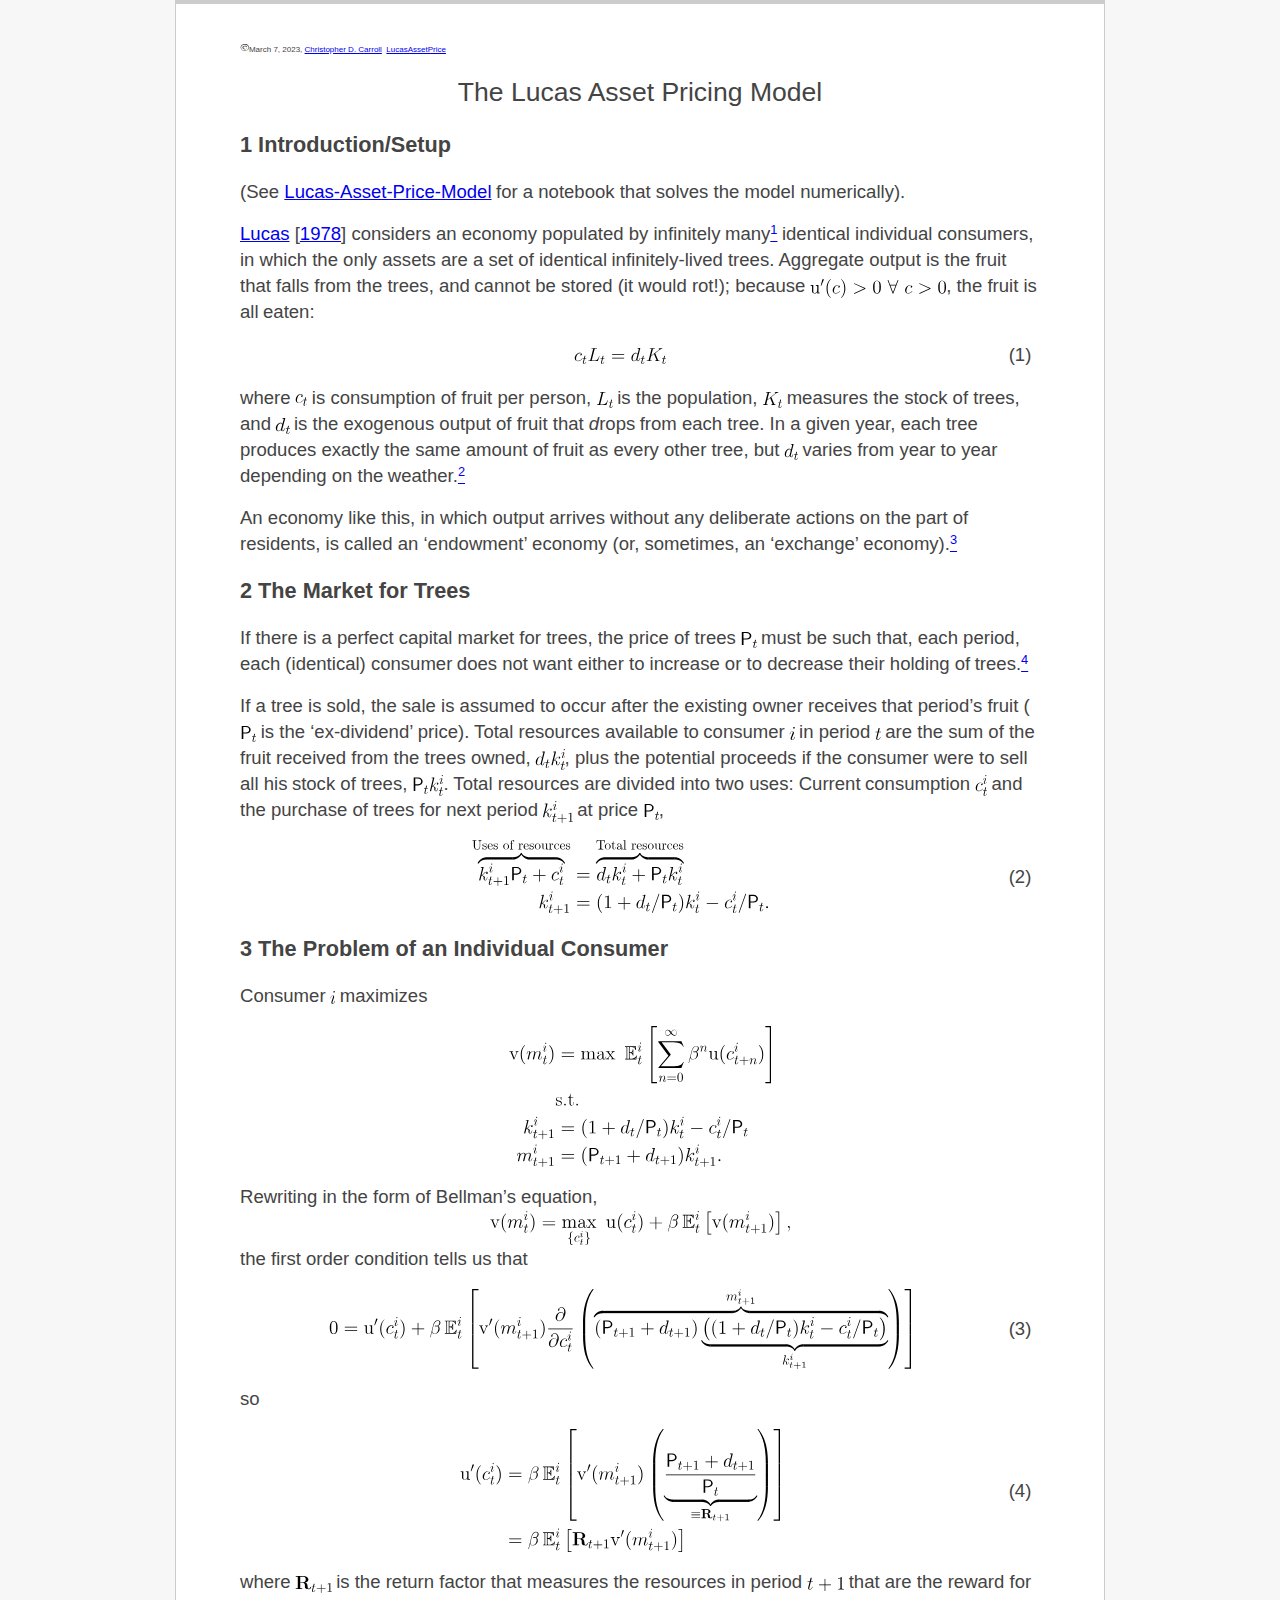
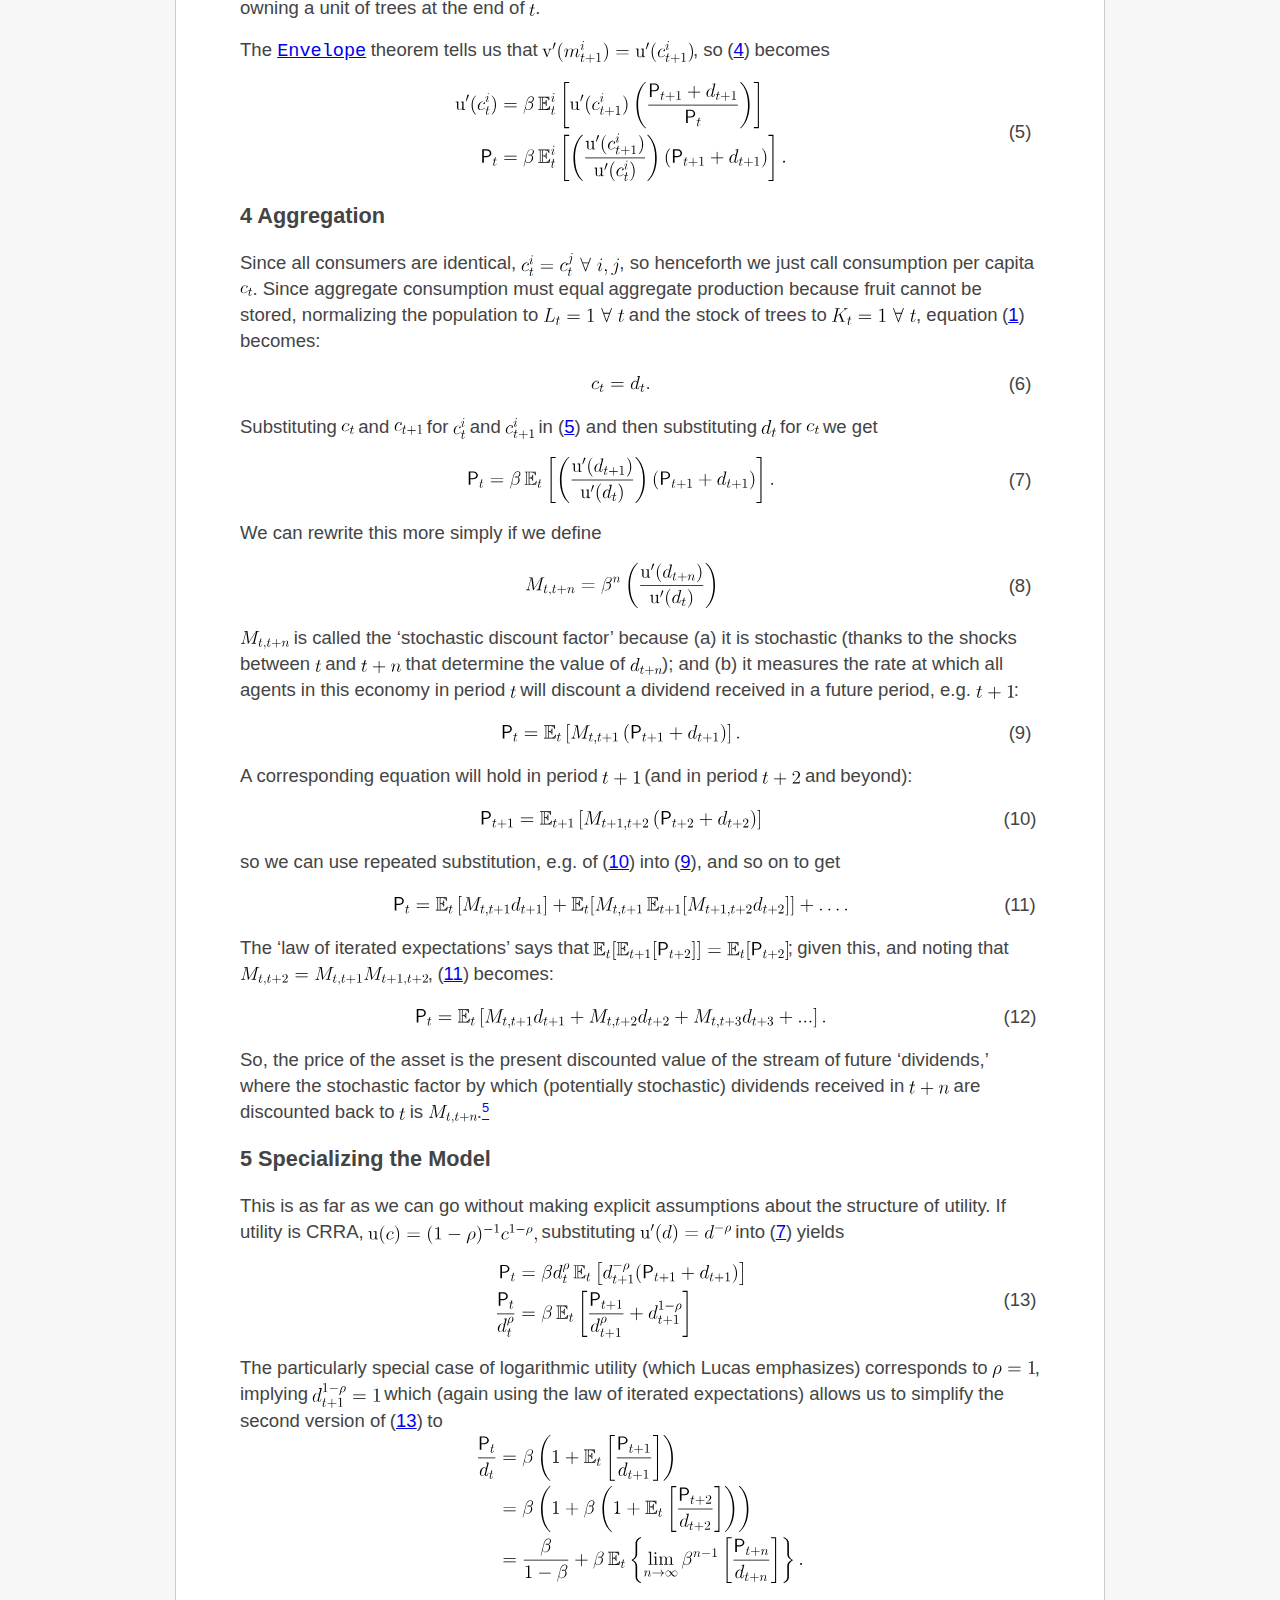
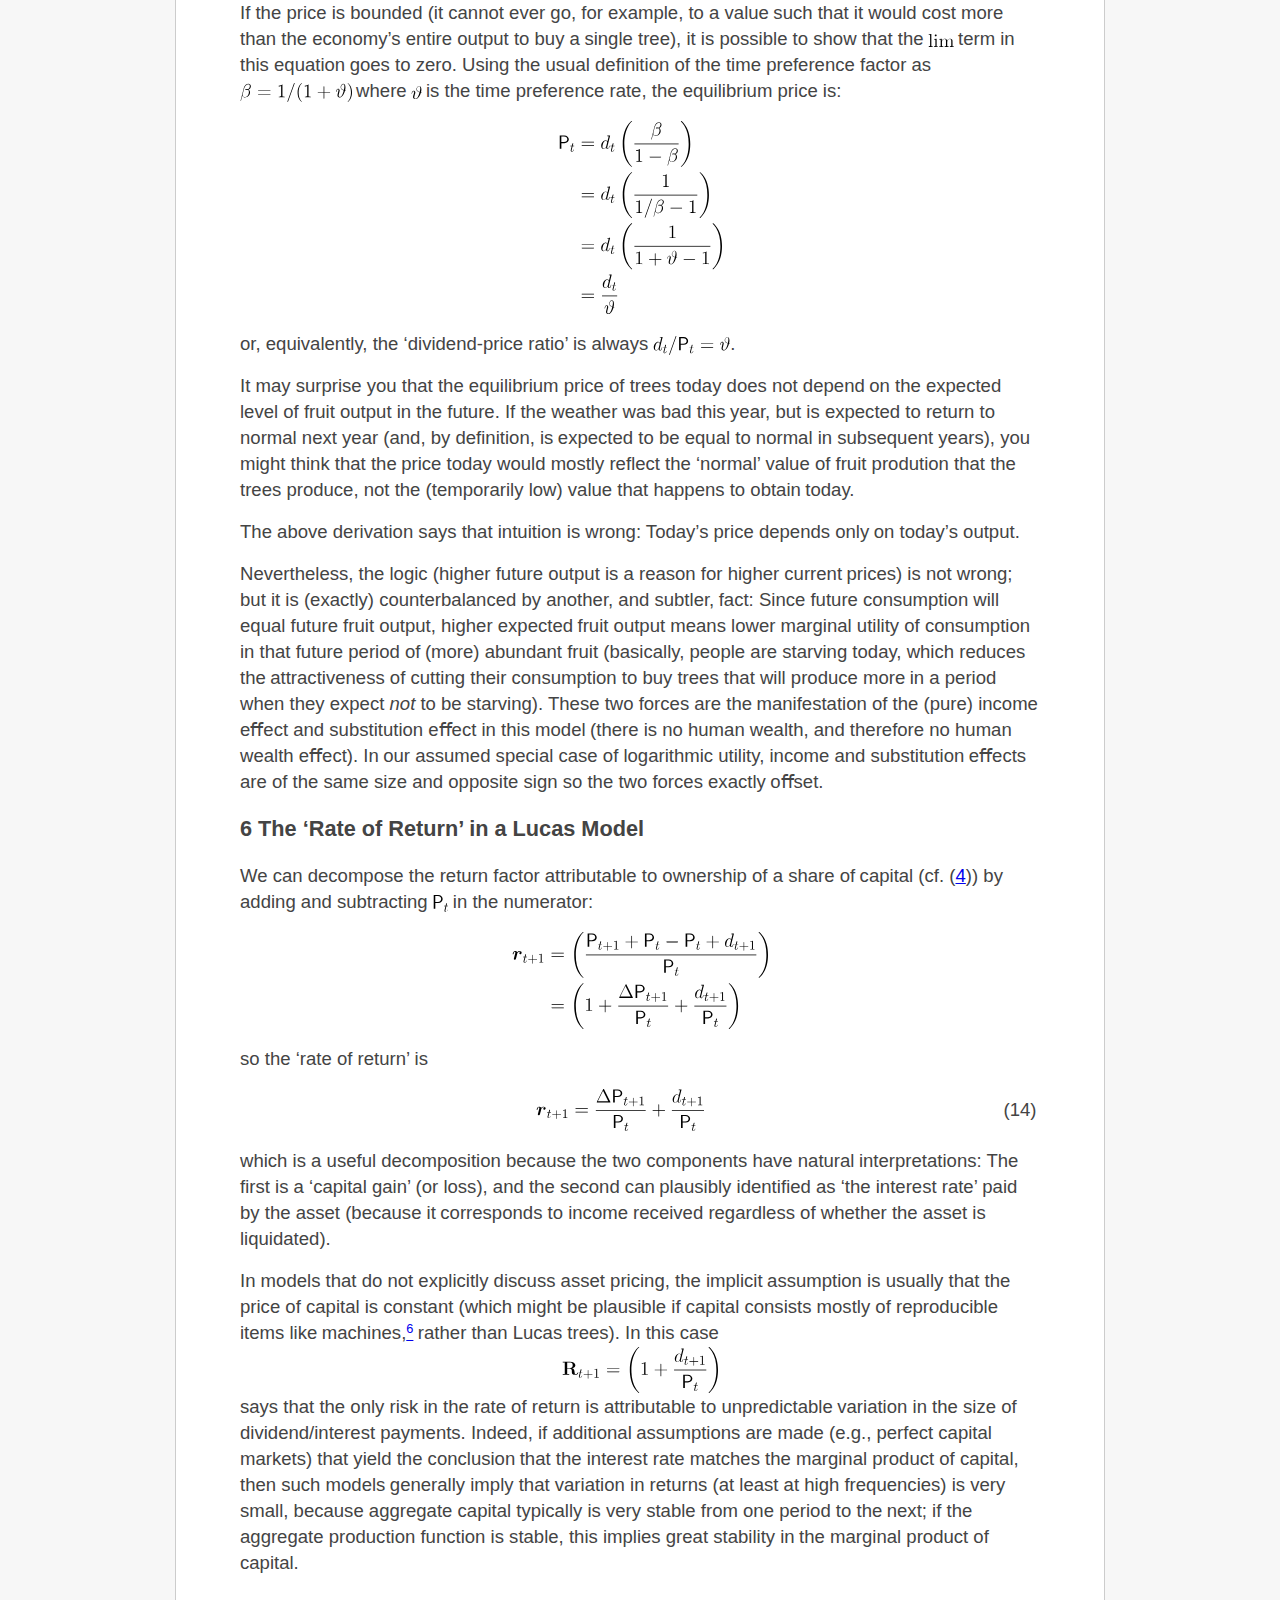
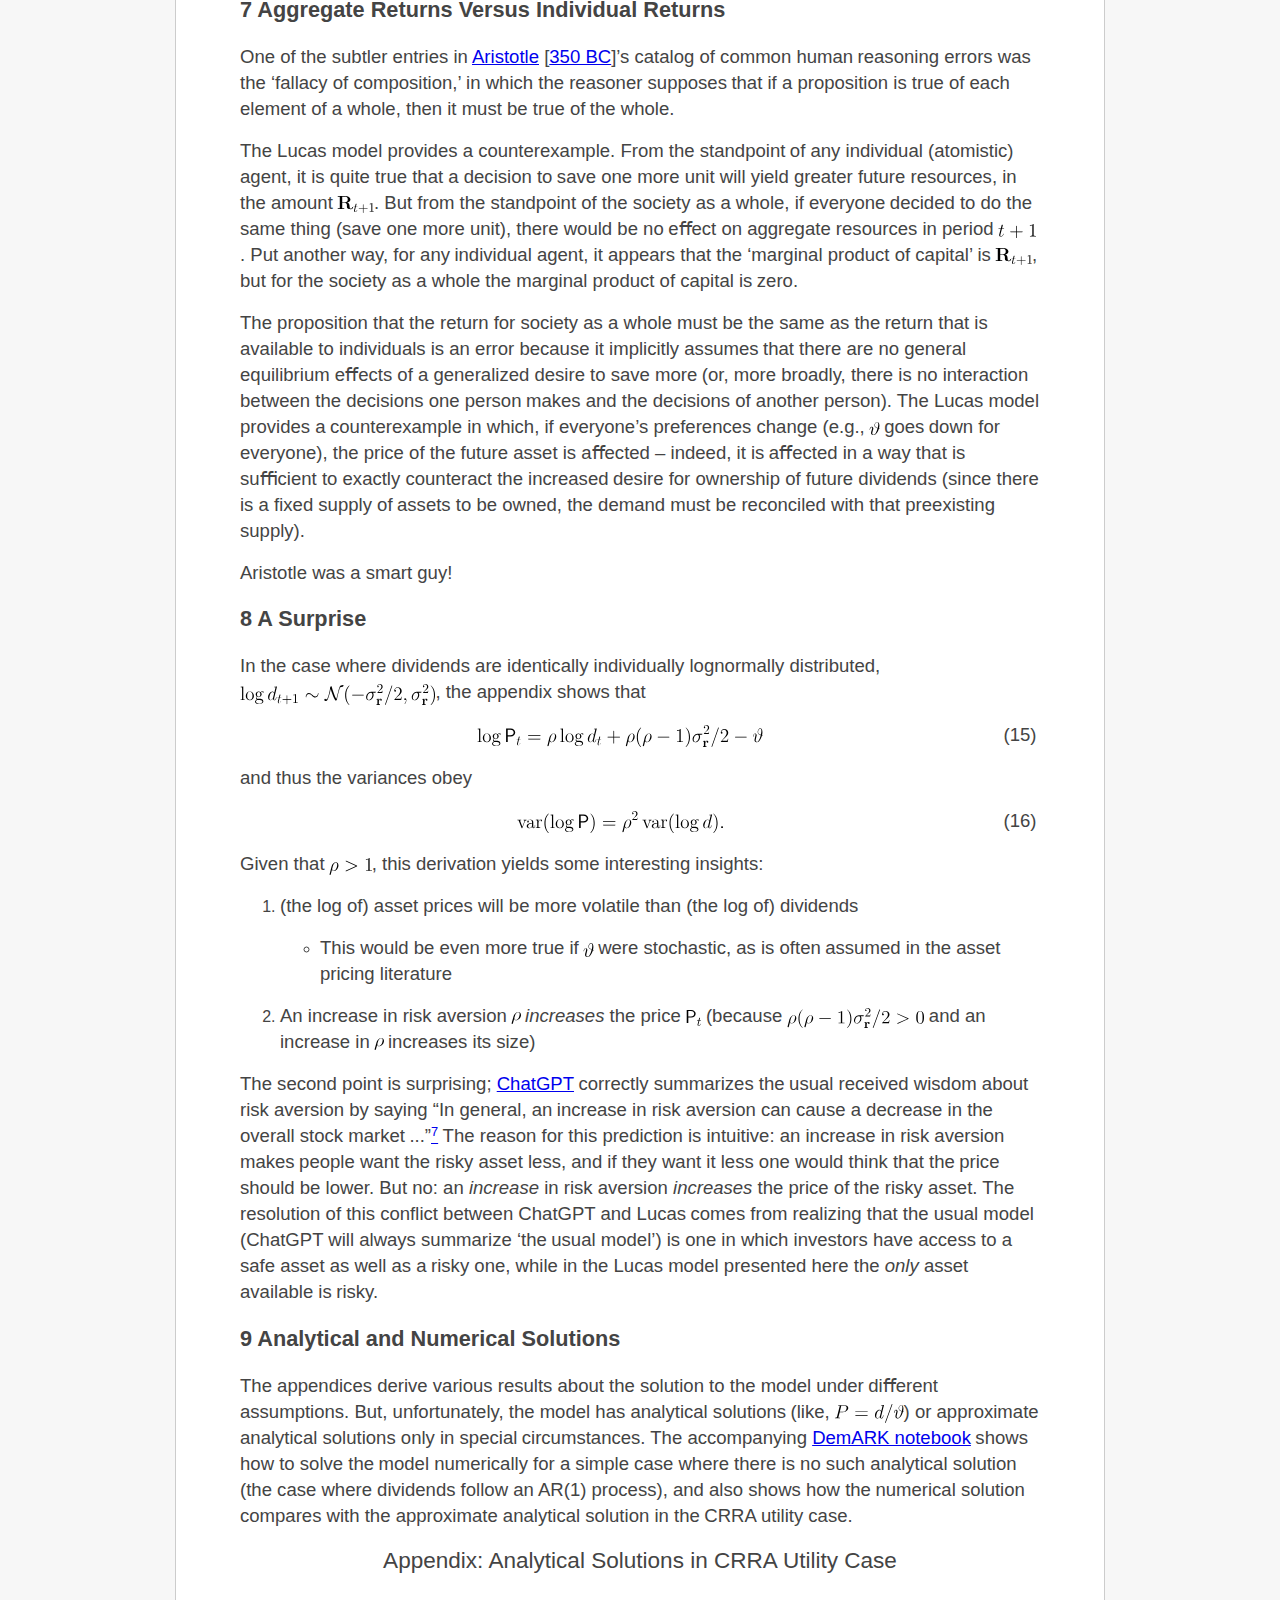
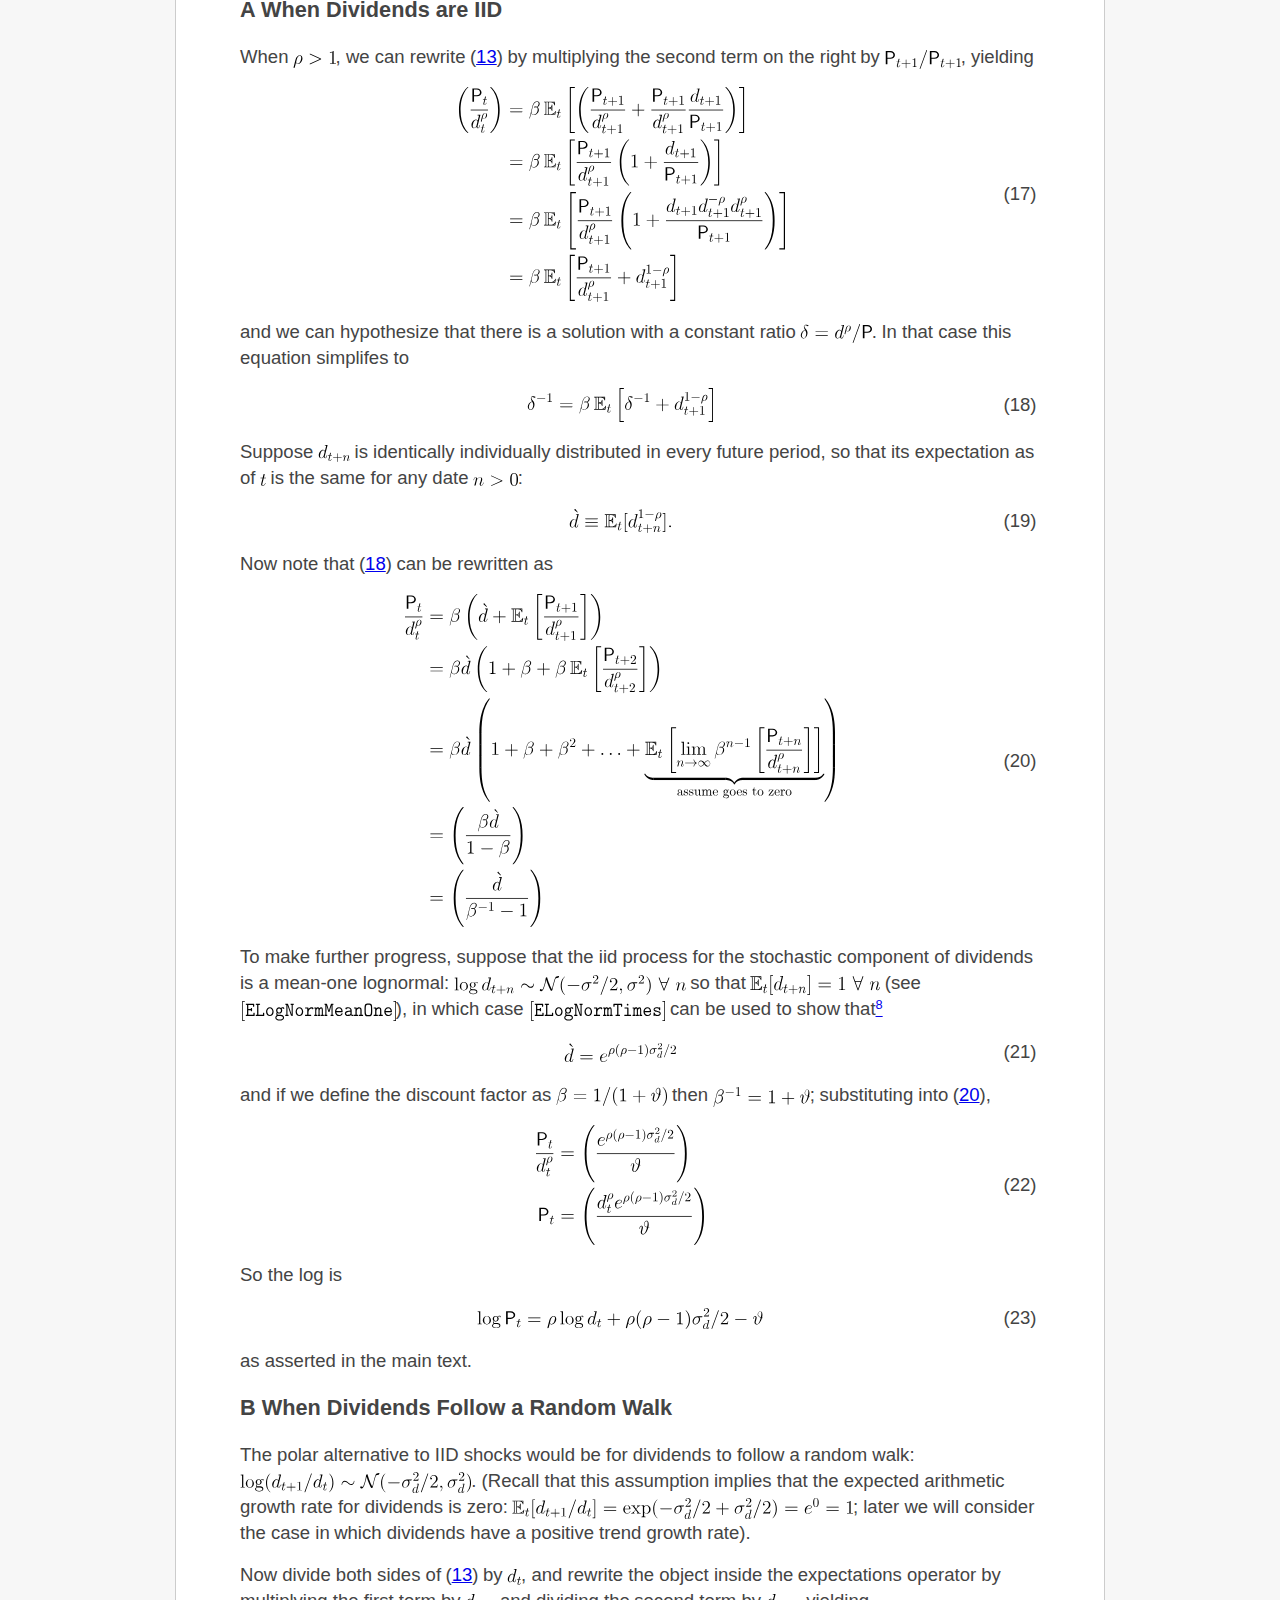
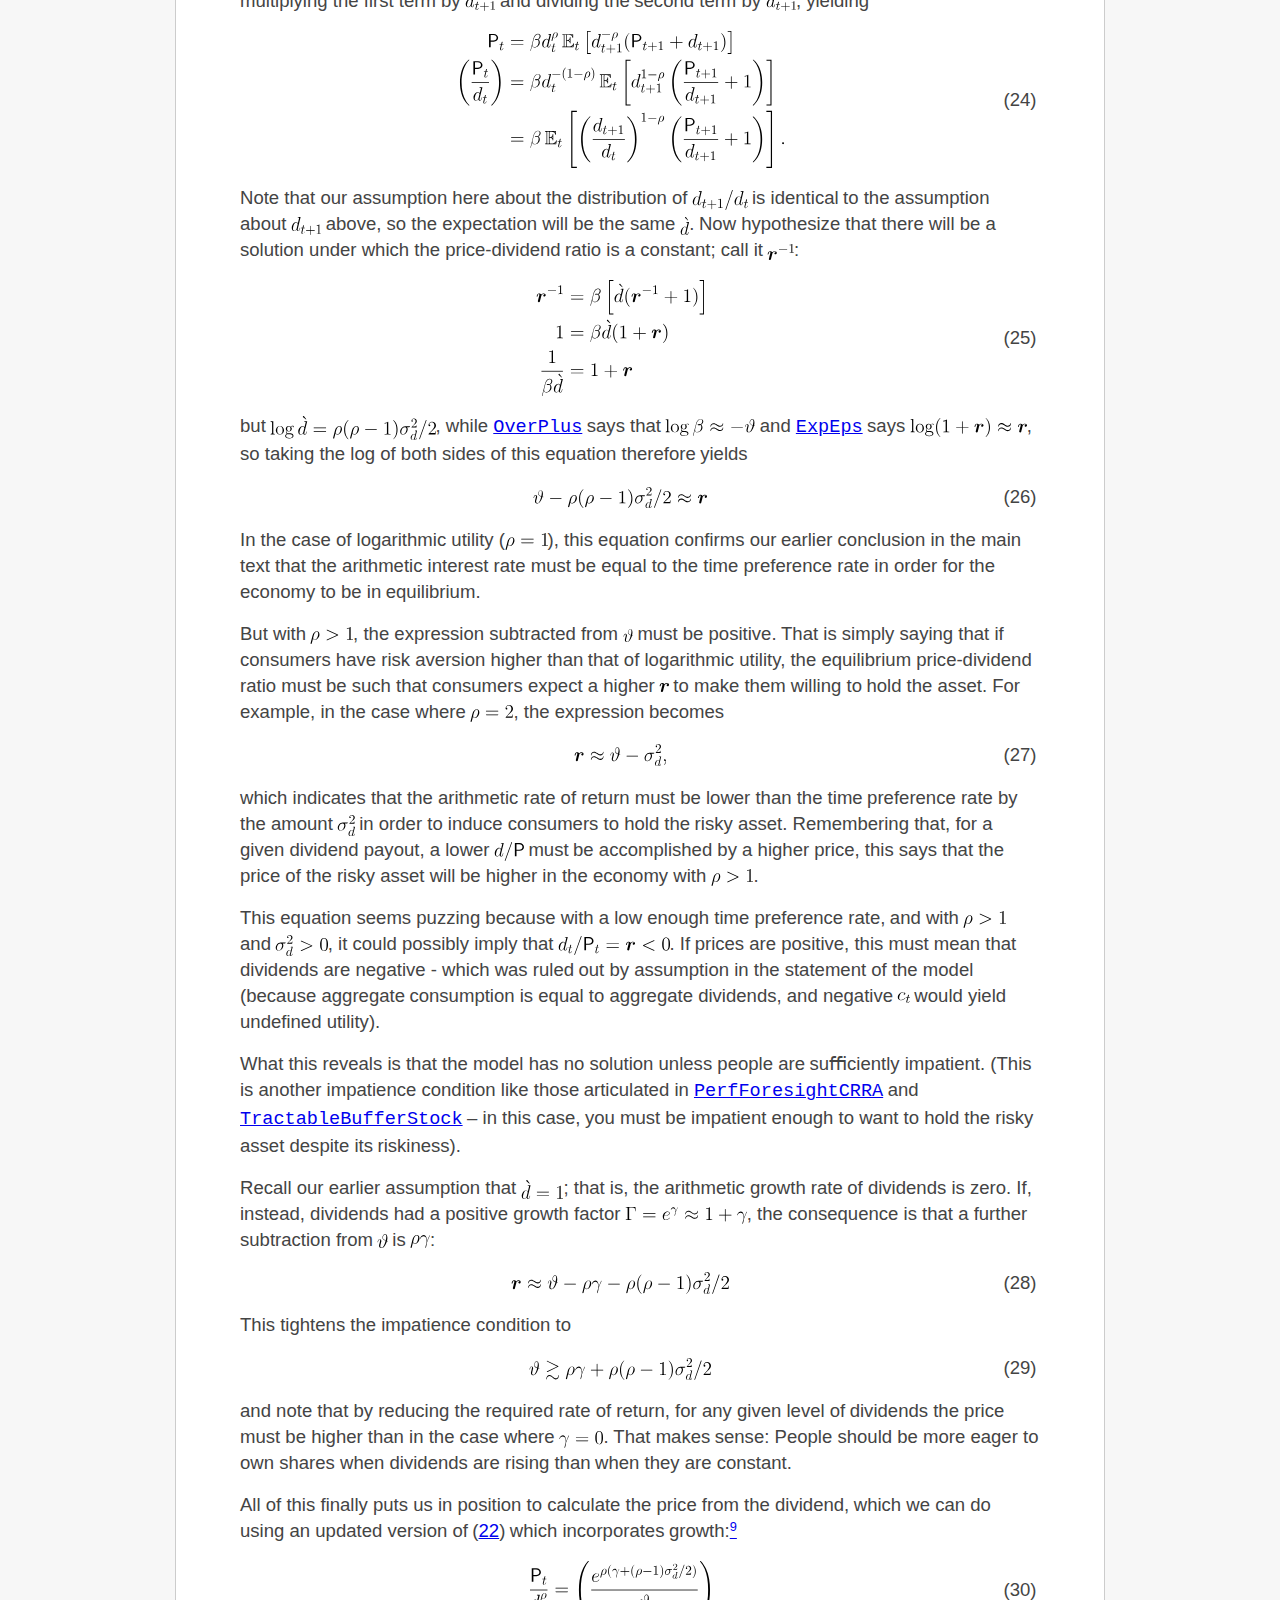
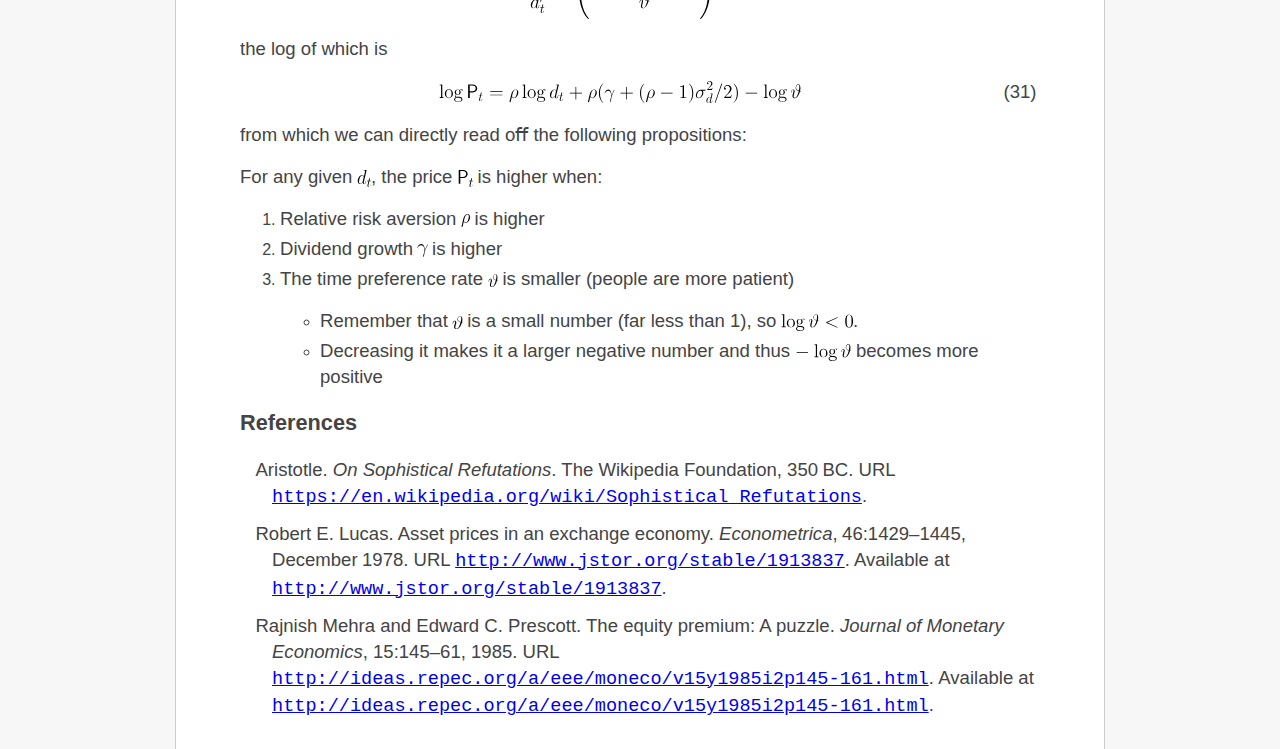
==== commit 6540e5be: "Add some hypertargets" ====
--- a/docs/LucasAssetPrice.html
+++ b/docs/LucasAssetPrice.html
@@ -11,7 +11,7 @@
 >
 <!--l. 14--><p class="noindent" ><img 
 src="LucasAssetPrice0x.svg" alt="© " class="math";align="absmiddle"><span 
-class="ecrm-0600">March 6, 2023, </span><a 
+class="ecrm-0600">March 7, 2023, </span><a 
 href="https://www.econ2.jhu.edu/people/ccarroll/" ><span 
 class="ecrm-0600">Christopher D. Carroll</span></a>                                                                                                  <a 
 href="https://www.econ2.jhu.edu/people/ccarroll/public/lecturenotes" ><span 
@@ -19,16 +19,18 @@
    <div  
 class="centerline">                                   <span 
 class="ecrm-2074">The Lucas Asset Pricing Model</span>               </div>
+<!--l. 22--><p class="indent" >   <a 
+ id="introduction-setup"></a>
    <h3 class="sectionHead"><span class="titlemark"><span 
 class="ecrm-1440">1  </span></span> <a 
  id="x1-10001"></a><span 
 class="ecrm-1440">Introduction/Setup</span></h3>
-<!--l. 24--><p class="noindent" ><span 
+<!--l. 25--><p class="noindent" ><span 
 class="ecrm-1440">(See </span><a 
 href="https://econ-ark.org/materials/lucas-asset-price-model?launch" ><span 
 class="ecrm-1440">Lucas-Asset-Price-Model</span></a> <span 
 class="ecrm-1440">for a notebook that solves the model numerically).</span>
-<!--l. 26--><p class="indent" >   <a 
+<!--l. 27--><p class="indent" >   <a 
 href="#Xlucas:assetpricing"><span 
 class="ecrm-1440">Lucas</span></a><span 
 class="ecrm-1440"> [</span><a 
@@ -45,8 +47,7 @@
 class="ecrm-1440">inﬁnitely-lived trees. Aggregate output is the fruit that falls from the trees, and</span>
 <span 
 class="ecrm-1440">cannot be stored (it would rot!); because</span> <img 
-src="LucasAssetPrice1x.svg" alt=" ′
-u (c) &#x003E;  0 ∀ c &#x003E;  0  " class="math";align="absmiddle"><span 
+src="LucasAssetPrice1x.svg" alt="u′(c) &#x003E;  0 ∀ c &#x003E;  0  " class="math";align="absmiddle"><span 
 class="ecrm-1440">, the fruit is all</span>
 <span 
 class="ecrm-1440">eaten:</span>
@@ -59,18 +60,20 @@
 " class="math-display" ></div>
    </td><td class="equation-label"><span 
 class="ecrm-1440">(1)</span></td></tr></table>
-<!--l. 29--><p class="nopar" >
+<!--l. 30--><p class="nopar" >
 <span 
 class="ecrm-1440">where</span> <img 
-src="LucasAssetPrice3x.svg" alt="ct  " class="math";align="absmiddle"> <span 
+src="LucasAssetPrice3x.svg" alt="c
+ t  " class="math";align="absmiddle"> <span 
 class="ecrm-1440">is consumption of fruit per person,</span> <img 
-src="LucasAssetPrice4x.svg" alt="Lt  " class="math";align="absmiddle"> <span 
+src="LucasAssetPrice4x.svg" alt="L
+  t  " class="math";align="absmiddle"> <span 
 class="ecrm-1440">is the population,</span> <img 
-src="LucasAssetPrice5x.svg" alt="Kt  " class="math";align="absmiddle">
+src="LucasAssetPrice5x.svg" alt="K
+   t  " class="math";align="absmiddle">
 <span 
 class="ecrm-1440">measures the stock of trees, and</span> <img 
-src="LucasAssetPrice6x.svg" alt="d
- t  " class="math";align="absmiddle"> <span 
+src="LucasAssetPrice6x.svg" alt="dt  " class="math";align="absmiddle"> <span 
 class="ecrm-1440">is the exogenous output of fruit that </span><span 
 class="ecti-1440">d</span><span 
 class="ecrm-1440">rops</span>
@@ -78,8 +81,7 @@
 class="ecrm-1440">from each tree. In a given year, each tree produces exactly the same amount of</span>
 <span 
 class="ecrm-1440">fruit as every other tree, but</span> <img 
-src="LucasAssetPrice7x.svg" alt="d
- t  " class="math";align="absmiddle"> <span 
+src="LucasAssetPrice7x.svg" alt="dt  " class="math";align="absmiddle"> <span 
 class="ecrm-1440">varies from year to year depending on the</span>
                                                                                      
                                                                                      
@@ -87,7 +89,7 @@
 class="ecrm-1440">weather.</span><span class="footnote-mark"><a 
 href="LucasAssetPrice3.html#fn2x0"><sup class="textsuperscript">2</sup></a></span><a 
  id="x1-1003f2"></a>  
-<!--l. 32--><p class="indent" >   <span 
+<!--l. 33--><p class="indent" >   <span 
 class="ecrm-1440">An economy like this, in which output arrives without any deliberate actions on the</span>
 <span 
 class="ecrm-1440">part of residents, is called an ‘endowment’ economy (or, sometimes, an ‘exchange’</span>
@@ -95,13 +97,13 @@
 class="ecrm-1440">economy).</span><span class="footnote-mark"><a 
 href="LucasAssetPrice4.html#fn3x0"><sup class="textsuperscript">3</sup></a></span><a 
  id="x1-1004f3"></a>  
-<!--l. 34--><p class="indent" >   <a 
- id="The-Market-for-Trees"></a>
+<!--l. 35--><p class="indent" >   <a 
+ id="the-market-for-trees"></a>
    <h3 class="sectionHead"><span class="titlemark"><span 
 class="ecrm-1440">2  </span></span> <a 
  id="x1-20002"></a><span 
 class="ecrm-1440">The Market for Trees</span></h3>
-<!--l. 37--><p class="noindent" ><span 
+<!--l. 38--><p class="noindent" ><span 
 class="ecrm-1440">If there is a perfect capital market for trees, the price of trees</span>
 <img 
 src="LucasAssetPrice11x.svg" alt="P
@@ -113,7 +115,7 @@
 class="ecrm-1440">trees.</span><span class="footnote-mark"><a 
 href="LucasAssetPrice5.html#fn4x0"><sup class="textsuperscript">4</sup></a></span><a 
  id="x1-2001f4"></a>  
-<!--l. 39--><p class="indent" >   <span 
+<!--l. 40--><p class="indent" >   <span 
 class="ecrm-1440">If a tree is sold, the sale is assumed to occur after the existing owner receives</span>
 <span 
 class="ecrm-1440">that period’s fruit (</span><img 
@@ -155,12 +157,14 @@
 " class="math-display" ></div>
    </td><td class="equation-label"><span 
 class="ecrm-1440">(2)</span></td></tr></table>
-<!--l. 43--><p class="nopar" >
+<!--l. 44--><p class="nopar" >
+<!--l. 46--><p class="indent" >   <a 
+ id="the-problem-of-an-individual-consumer"></a>
    <h3 class="sectionHead"><span class="titlemark"><span 
 class="ecrm-1440">3  </span></span> <a 
  id="x1-30003"></a><span 
 class="ecrm-1440">The Problem of an Individual Consumer</span></h3>
-<!--l. 46--><p class="noindent" ><span 
+<!--l. 48--><p class="noindent" ><span 
 class="ecrm-1440">Consumer</span> <img 
 src="LucasAssetPrice21x.svg" alt="i  " class="math";align="absmiddle"> <span 
 class="ecrm-1440">maximizes</span>
@@ -169,19 +173,20 @@
  id="x1-3001r3"></a>
    <div class="math-display" >
 <img 
-src="LucasAssetPrice22x.svg" alt="                    [  ∞             ]
-     i             i  ∑     n    i
-v (m t) =  max   𝔼 t      β  u (ct+n )
+src="LucasAssetPrice22x.svg" alt="                    [                ]
+                      ∑∞
+v (mi ) =  max   𝔼i       βnu  (ci  )
+     t             t             t+n
                       n=0
-
        s.t.
-   ki   =  (1 + d  ∕P )ki −  ci∕P
-    t+1           t   t  t    t   t
-  mit+1 =  (Pt+1 +  dt+1 )kit+1.
+    i                    i    i
+   kt+1 =  (1 + dt ∕Pt)k t − ct∕Pt
+    i                      i
+  m t+1 =  (Pt+1 +  dt+1 )kt+1.
 " class="math-display" ><a 
  id="x1-3001r2"></a></div>
    </td></tr></table>
-<!--l. 53--><p class="nopar" >
+<!--l. 55--><p class="nopar" >
 <span 
 class="ecrm-1440">Rewriting in the form of Bellman’s equation,</span><a 
  id="Bellman"></a>
@@ -196,7 +201,7 @@
              t
 " class="math-display" ></div>
    </td></tr></table>
-<!--l. 59--><p class="nopar" >
+<!--l. 61--><p class="nopar" >
 <span 
 class="ecrm-1440">the ﬁrst order condition tells us that</span>
    <table 
@@ -213,7 +218,7 @@
 " class="math-display" ></div>
    </td><td class="equation-label"><span 
 class="ecrm-1440">(3)</span></td></tr></table>
-<!--l. 63--><p class="nopar" >
+<!--l. 65--><p class="nopar" >
 <span 
 class="ecrm-1440">so</span><a 
  id="FOCwithRisky"></a>
@@ -234,7 +239,7 @@
 " class="math-display" ></div>
    </td><td class="equation-label"><span 
 class="ecrm-1440">(4)</span></td></tr></table>
-<!--l. 68--><p class="nopar" >
+<!--l. 70--><p class="nopar" >
 <span 
 class="ecrm-1440">where</span> <img 
 src="LucasAssetPrice26x.svg" alt="Rt+1   " class="math";align="absmiddle"> <span 
@@ -244,7 +249,7 @@
 class="ecrm-1440">that are the reward for owning a unit of trees at the end of</span> <img 
 src="LucasAssetPrice28x.svg" alt="t  " class="math";align="absmiddle"><span 
 class="ecrm-1440">.</span>
-<!--l. 72--><p class="indent" >   <a 
+<!--l. 74--><p class="indent" >   <a 
  id="pofci"></a> <span 
 class="ecrm-1440">The </span><a 
 href="https://www.econ2.jhu.edu/people/ccarroll/public/lecturenotes/consumption/Envelope" ><span 
@@ -274,11 +279,13 @@
    </td><td class="equation-label"><span 
 class="ecrm-1440">(5)</span></td></tr></table>
 <!--l. 10--><p class="nopar" >
+<a 
+ id="aggregation"></a>
    <h3 class="sectionHead"><span class="titlemark"><span 
 class="ecrm-1440">4  </span></span> <a 
  id="x1-40004"></a><span 
 class="ecrm-1440">Aggregation</span></h3>
-<!--l. 89--><p class="noindent" ><span 
+<!--l. 92--><p class="noindent" ><span 
 class="ecrm-1440">Since all consumers are identical,</span> <img 
 src="LucasAssetPrice31x.svg" alt="ci = cj ∀  i,j
  t     t  " class="math";align="absmiddle"><span 
@@ -315,8 +322,8 @@
 " class="math-display" ></div>
    </td><td class="equation-label"><span 
 class="ecrm-1440">(6)</span></td></tr></table>
-<!--l. 92--><p class="nopar" >
-<!--l. 94--><p class="indent" >   <a 
+<!--l. 95--><p class="nopar" >
+<!--l. 97--><p class="indent" >   <a 
  id="pofd"></a> <span 
 class="ecrm-1440">Substituting</span> <img 
 src="LucasAssetPrice36x.svg" alt="ct  " class="math";align="absmiddle"> <span 
@@ -353,7 +360,7 @@
 <!--l. 3--><p class="nopar" >
                                                                                      
                                                                                      
-<!--l. 105--><p class="indent" >   <span 
+<!--l. 108--><p class="indent" >   <span 
 class="ecrm-1440">We can rewrite this more simply if we deﬁne</span>
    <table 
 class="equation"><tr><td><a 
@@ -368,7 +375,7 @@
    </td><td class="equation-label"><span 
 class="ecrm-1440">(8)</span></td></tr></table>
 <!--l. 4--><p class="nopar" >
-<!--l. 114--><p class="indent" >   <img 
+<!--l. 117--><p class="indent" >   <img 
 src="LucasAssetPrice44x.svg" alt="Mt,t+n  " class="math";align="absmiddle"> <span 
 class="ecrm-1440">is called the ‘stochastic discount factor’ because (a) it is stochastic</span>
 <span 
@@ -398,10 +405,10 @@
 " class="math-display" ></div>
    </td><td class="equation-label"><span 
 class="ecrm-1440">(9)</span></td></tr></table>
-<!--l. 117--><p class="nopar" >
-                                                                                     
-                                                                                     
-<!--l. 119--><p class="indent" >   <span 
+<!--l. 120--><p class="nopar" >
+                                                                                     
+                                                                                     
+<!--l. 122--><p class="indent" >   <span 
 class="ecrm-1440">A corresponding equation will hold in period</span> <img 
 src="LucasAssetPrice51x.svg" alt="t + 1  " class="math";align="absmiddle"> <span 
 class="ecrm-1440">(and in period</span> <img 
@@ -418,7 +425,7 @@
 " class="math-display" ></div>
    </td><td class="equation-label"><span 
 class="ecrm-1440">(10)</span></td></tr></table>
-<!--l. 123--><p class="nopar" >
+<!--l. 126--><p class="nopar" >
 <span 
 class="ecrm-1440">so we can use repeated substitution, e.g.</span><span 
 class="ecrm-1440"> of</span> <span 
@@ -443,7 +450,7 @@
    </td><td class="equation-label"><span 
 class="ecrm-1440">(11)</span></td></tr></table>
 <!--l. 4--><p class="nopar" >
-<!--l. 133--><p class="indent" >   <span 
+<!--l. 136--><p class="indent" >   <span 
 class="ecrm-1440">The ‘law of iterated expectations’ says that</span> <img 
 src="LucasAssetPrice55x.svg" alt="𝔼t [𝔼t+1 [Pt+2 ]] = 𝔼t [Pt+2 ]  " class="math";align="absmiddle"><span 
 class="ecrm-1440">;</span>
@@ -468,7 +475,7 @@
    </td><td class="equation-label"><span 
 class="ecrm-1440">(12)</span></td></tr></table>
 <!--l. 3--><p class="nopar" >
-<!--l. 143--><p class="indent" >   <span 
+<!--l. 146--><p class="indent" >   <span 
 class="ecrm-1440">So, the price of the asset is the present discounted value of the stream of</span>
 <span 
 class="ecrm-1440">future ‘dividends,’ where the stochastic factor by which (potentially</span>
@@ -483,19 +490,21 @@
 class="ecrm-1440">.</span><span class="footnote-mark"><a 
 href="LucasAssetPrice6.html#fn5x0"><sup class="textsuperscript">5</sup></a></span><a 
  id="x1-4008f5"></a>  
+<!--l. 148--><p class="indent" >   <a 
+ id="specializing-the-model"></a>
    <h3 class="sectionHead"><span class="titlemark"><span 
 class="ecrm-1440">5  </span></span> <a 
  id="x1-50005"></a><span 
 class="ecrm-1440">Specializing the Model</span></h3>
-<!--l. 149--><p class="noindent" ><span 
+<!--l. 152--><p class="noindent" ><span 
 class="ecrm-1440">This is as far as we can go without making explicit assumptions about the</span>
 <span 
 class="ecrm-1440">structure of utility. If utility is CRRA,</span> <img 
-src="LucasAssetPrice61x.svg" alt="                 − 1 1− ρ
-u (c) = (1 −  ρ )  c    ,  " class="math";align="absmiddle"> <span 
+src="LucasAssetPrice61x.svg" alt="u (c) = (1 −  ρ )− 1c1− ρ,  " class="math";align="absmiddle"> <span 
 class="ecrm-1440">substituting</span>
 <img 
-src="LucasAssetPrice62x.svg" alt="u ′(d ) = d − ρ  " class="math";align="absmiddle"> <span 
+src="LucasAssetPrice62x.svg" alt="  ′        − ρ
+u (d ) = d  " class="math";align="absmiddle"> <span 
 class="ecrm-1440">into</span> <span 
 class="ecrm-1440">(</span><a 
 href="#x1-4002r7"><span 
@@ -505,28 +514,27 @@
    <table 
 class="equation"><tr><td><a 
  id="x1-5001r13"></a>
-   <div class="math-display" >
-                                                                                     
-                                                                                     
-<img 
-src="LucasAssetPrice63x.svg" alt="         ρ    [ − ρ                ]
-Pt =  βd t 𝔼t  dt+1 (Pt+1 +  dt+1)
-           [              ]
-Pt-          Pt+1-     1− ρ
-dρ =  β 𝔼t   d ρ   +  dt+1
- t             t+1
+                                                                                     
+                                                                                     
+   <div class="math-display" >
+<img 
+src="LucasAssetPrice63x.svg" alt="P  =  βd ρ 𝔼  [d− ρ (P    +  d   ) ]
+  t      t [ t  t+1   t+1 ]   t+1
+Pt           Pt+1      1− ρ
+-ρ-=  β 𝔼t   --ρ-- +  dt+1
+dt           d t+1
 " class="math-display" ></div>
    </td><td class="equation-label"><span 
 class="ecrm-1440">(13)</span></td></tr></table>
 <!--l. 4--><p class="nopar" >
-<!--l. 160--><p class="indent" >   <span 
+<!--l. 163--><p class="indent" >   <span 
 class="ecrm-1440">The particularly special case of logarithmic utility (which Lucas emphasizes)</span>
 <span 
 class="ecrm-1440">corresponds to</span> <img 
 src="LucasAssetPrice64x.svg" alt="ρ =  1  " class="math";align="absmiddle"><span 
 class="ecrm-1440">, implying</span> <img 
-src="LucasAssetPrice65x.svg" alt="d1 − ρ = 1
-  t+1  " class="math";align="absmiddle"> <span 
+src="LucasAssetPrice65x.svg" alt="  1− ρ
+d t+1  =  1  " class="math";align="absmiddle"> <span 
 class="ecrm-1440">which (again using the law of</span>
 <span 
 class="ecrm-1440">iterated expectations) allows us to simplify the second version of</span> <span 
@@ -539,30 +547,30 @@
 class="equation-star"><tr><td>
    <div class="math-display" >
 <img 
-src="LucasAssetPrice66x.svg" alt="         (         [     ] )
-Pt-                 Pt+1-
-    =  β   1 +  𝔼t
- dt      (        ( dt+1   [      ] ) )
-                             Pt+2
-    =  β   1 +  β   1 + 𝔼t   -----
-                      {      dt+2  [      ] }
-         β                           P
-    =  -------+  β 𝔼t    lim   βn− 1  --t+n--   .
-       1 −  β           n→ ∞         dt+n
+src="LucasAssetPrice66x.svg" alt="P        (         [P    ] )
+--t =  β   1 +  𝔼t  --t+1
+ dt                 dt+1
+         (        (        [      ] ) )
+    =  β   1 +  β   1 + 𝔼    Pt+2-
+                          t  dt+2
+                      {            [      ] }
+       --β----                 n− 1  Pt+n--
+    =  1 −  β +  β 𝔼t   nl→im∞  β      d        .
+                                       t+n
 " class="math-display" ><a 
  id="x1-50005"></a></div>
    </td></tr></table>
 <!--l. 5--><p class="nopar" >
-<!--l. 171--><p class="indent" >   <span 
+<!--l. 174--><p class="indent" >   <span 
 class="ecrm-1440">If the price is bounded (it cannot ever go, for example, to a value</span>
 <span 
 class="ecrm-1440">such that it would cost more than the economy’s entire output to buy a</span>
+                                                                                     
+                                                                                     
 <span 
 class="ecrm-1440">single tree), it is possible to show that the</span> <img 
 src="LucasAssetPrice67x.svg" alt="lim  " class="math";align="absmiddle"> <span 
 class="ecrm-1440">term in this equation</span>
-                                                                                     
-                                                                                     
 <span 
 class="ecrm-1440">goes to zero. Using the usual deﬁnition of the time preference factor as</span>
 <img 
@@ -576,18 +584,17 @@
    <div class="math-display" >
 <img 
 src="LucasAssetPrice70x.svg" alt="        (        )
-             β
-Pt =  dt   -------
-           1 − β
+           --β----
+Pt =  dt   1 − β
         (           )
-   =  d    ---1------
-       t   1∕β  − 1
-        (             )
-           ----1------
-   =  dt   1 + 𝜗 −  1
-
-      dt-
-   =
+              1
+   =  dt   ----------
+        (  1∕β  − 1   )
+               1
+   =  dt   -----------
+           1 + 𝜗 −  1
+      d
+   =  -t-
       𝜗
 " class="math-display" ><a 
  id="x1-5002r13"></a></div>
@@ -597,7 +604,7 @@
 class="ecrm-1440">or, equivalently, the ‘dividend-price ratio’ is always</span> <img 
 src="LucasAssetPrice71x.svg" alt="dt ∕Pt =  𝜗  " class="math";align="absmiddle"><span 
 class="ecrm-1440">.</span>
-<!--l. 187--><p class="indent" >   <span 
+<!--l. 190--><p class="indent" >   <span 
 class="ecrm-1440">It may surprise you that the equilibrium price of trees today does not depend</span>
 <span 
 class="ecrm-1440">on the expected level of fruit output in the future. If the weather was bad this</span>
@@ -611,16 +618,16 @@
 class="ecrm-1440">trees produce, not the (temporarily low) value that happens to obtain</span>
 <span 
 class="ecrm-1440">today.</span>
-<!--l. 189--><p class="indent" >   <span 
+<!--l. 192--><p class="indent" >   <span 
 class="ecrm-1440">The above derivation says that intuition is wrong: Today’s price depends only</span>
 <span 
 class="ecrm-1440">on today’s output.</span>
-<!--l. 191--><p class="indent" >   <span 
+<!--l. 194--><p class="indent" >   <span 
 class="ecrm-1440">Nevertheless, the logic (higher future output is a reason for higher current</span>
+                                                                                     
+                                                                                     
 <span 
 class="ecrm-1440">prices) is not wrong; but it is (exactly) counterbalanced by another, and subtler,</span>
-                                                                                     
-                                                                                     
 <span 
 class="ecrm-1440">fact: Since future consumption will equal future fruit output, higher expected</span>
 <span 
@@ -643,12 +650,13 @@
 class="ecrm-1440">eﬀects are of the same size and opposite sign so the two forces exactly</span>
 <span 
 class="ecrm-1440">oﬀset.</span>
-<!--l. 193--><p class="noindent" >
+<!--l. 196--><p class="indent" >   <a 
+ id="the-rate-of-return-in-a-lucas-model"></a>
    <h3 class="sectionHead"><span class="titlemark"><span 
 class="ecrm-1440">6  </span></span> <a 
  id="x1-60006"></a><span 
 class="ecrm-1440">The ‘Rate of Return’ in a Lucas Model</span></h3>
-<!--l. 194--><p class="noindent" ><span 
+<!--l. 198--><p class="noindent" ><span 
 class="ecrm-1440">We can decompose the return factor attributable to ownership of a share of</span>
 <span 
 class="ecrm-1440">capital (cf.</span><span 
@@ -658,24 +666,25 @@
 class="ecrm-1440">4</span><!--tex4ht:ref: eq:FOCwithRisky --></a><span 
 class="ecrm-1440">)</span><span 
 class="ecrm-1440">) by adding and subtracting</span> <img 
-src="LucasAssetPrice72x.svg" alt="Pt  " class="math";align="absmiddle"> <span 
+src="LucasAssetPrice72x.svg" alt="P
+  t  " class="math";align="absmiddle"> <span 
 class="ecrm-1440">in the numerator:</span>
    <table 
 class="equation"><tr><td><a 
  id="x1-6001r14"></a>
    <div class="math-display" >
 <img 
-src="LucasAssetPrice73x.svg" alt="        (                          )
-           Pt+1-+--Pt-−--Pt-+-dt+1--
-rt+1 =                P
-        (              t       )
-               ΔPt+1      dt+1
-     =    1 +  --------+  -----
-                  Pt       Pt
+src="LucasAssetPrice73x.svg" alt="        (  P    +  P  −  P  + d    )
+rt+1 =     -t+1------t----t-----t+1-
+                      Pt
+        (                      )
+               ΔPt+1---   dt+1-
+     =    1 +     P    +   P
+                   t         t
 " class="math-display" ><a 
  id="x1-6001r13"></a></div>
    </td></tr></table>
-<!--l. 198--><p class="nopar" >
+<!--l. 202--><p class="nopar" >
 <span 
 class="ecrm-1440">so the ‘rate of return’ is</span>
    <table 
@@ -691,7 +700,7 @@
 " class="math-display" ></div>
    </td><td class="equation-label"><span 
 class="ecrm-1440">(14)</span></td></tr></table>
-<!--l. 202--><p class="nopar" >
+<!--l. 206--><p class="nopar" >
 <span 
 class="ecrm-1440">which is a useful decomposition because the two components have natural</span>
 <span 
@@ -700,7 +709,7 @@
 class="ecrm-1440">plausibly identiﬁed as ‘the interest rate’ paid by the asset (because it</span>
 <span 
 class="ecrm-1440">corresponds to income received regardless of whether the asset is liquidated).</span>
-<!--l. 209--><p class="indent" >   <span 
+<!--l. 213--><p class="indent" >   <span 
 class="ecrm-1440">In models that do not explicitly discuss asset pricing, the implicit</span>
 <span 
 class="ecrm-1440">assumption is usually that the price of capital is constant (which</span>
@@ -722,7 +731,7 @@
                  Pt
 " class="math-display" ></div>
    </td></tr></table>
-<!--l. 215--><p class="nopar" >
+<!--l. 219--><p class="nopar" >
                                                                                      
                                                                                      
 <span 
@@ -741,11 +750,13 @@
 class="ecrm-1440">next; if the aggregate production function is stable, this implies great stability in</span>
 <span 
 class="ecrm-1440">the marginal product of capital.</span>
+<!--l. 223--><p class="indent" >   <a 
+ id="aggregate-returns-versus-individual-returns"></a>
    <h3 class="sectionHead"><span class="titlemark"><span 
 class="ecrm-1440">7  </span></span> <a 
  id="x1-70007"></a><span 
 class="ecrm-1440">Aggregate Returns Versus Individual Returns</span></h3>
-<!--l. 221--><p class="noindent" ><span 
+<!--l. 226--><p class="noindent" ><span 
 class="ecrm-1440">One of the subtler entries in </span><a 
 href="#XaristotleFallacies"><span 
 class="ecrm-1440">Aristotle</span></a><span 
@@ -759,15 +770,14 @@
 class="ecrm-1440">that if a proposition is true of each element of a whole, then it must be true of</span>
 <span 
 class="ecrm-1440">the whole.</span>
-<!--l. 223--><p class="indent" >   <span 
+<!--l. 228--><p class="indent" >   <span 
 class="ecrm-1440">The Lucas model provides a counterexample. From the standpoint</span>
 <span 
 class="ecrm-1440">of any individual (atomistic) agent, it is quite true that a decision to</span>
 <span 
 class="ecrm-1440">save one more unit will yield greater future resources, in the amount</span>
 <img 
-src="LucasAssetPrice76x.svg" alt="R
-   t+1   " class="math";align="absmiddle"><span 
+src="LucasAssetPrice76x.svg" alt="Rt+1   " class="math";align="absmiddle"><span 
 class="ecrm-1440">. But from the standpoint of the society as a whole, if everyone</span>
 <span 
 class="ecrm-1440">decided to do the same thing (save one more unit), there would be no</span>
@@ -778,12 +788,11 @@
 <span 
 class="ecrm-1440">individual agent, it appears that the ‘marginal product of capital’ is</span>
 <img 
-src="LucasAssetPrice78x.svg" alt="R
-   t+1   " class="math";align="absmiddle"><span 
+src="LucasAssetPrice78x.svg" alt="Rt+1   " class="math";align="absmiddle"><span 
 class="ecrm-1440">, but for the society as a whole the marginal product of capital is</span>
 <span 
 class="ecrm-1440">zero.</span>
-<!--l. 225--><p class="indent" >   <span 
+<!--l. 230--><p class="indent" >   <span 
 class="ecrm-1440">The proposition that the return for society as a whole must be the same as the</span>
 <span 
 class="ecrm-1440">return that is available to individuals is an error because it implicitly assumes</span>
@@ -805,34 +814,34 @@
 class="ecrm-1440">desire for ownership of future dividends (since there is a ﬁxed supply of</span>
 <span 
 class="ecrm-1440">assets to be owned, the demand must be reconciled with that preexisting</span>
+                                                                                     
+                                                                                     
 <span 
 class="ecrm-1440">supply).</span>
-                                                                                     
-                                                                                     
-<!--l. 227--><p class="indent" >   <span 
+<!--l. 232--><p class="indent" >   <span 
 class="ecrm-1440">Aristotle was a smart guy!</span>
-<!--l. 229--><p class="noindent" >
+<!--l. 234--><p class="indent" >   <a 
+ id="a-surprise"></a>
    <h3 class="sectionHead"><span class="titlemark"><span 
 class="ecrm-1440">8  </span></span> <a 
  id="x1-80008"></a><span 
 class="ecrm-1440">A Surprise</span></h3>
-<!--l. 231--><p class="noindent" ><span 
+<!--l. 237--><p class="noindent" ><span 
 class="ecrm-1440">In the case where dividends are identically individually lognormally distributed,</span>
 <img 
-src="LucasAssetPrice80x.svg" alt="log  d    ∼  𝒩  (− σ2∕2, σ2 )
-     t+1           r      r  " class="math";align="absmiddle"><span 
+src="LucasAssetPrice80x.svg" alt="log  dt+1 ∼  𝒩  (− σ2r∕2, σ2r)  " class="math";align="absmiddle"><span 
 class="ecrm-1440">, the appendix shows that</span>
    <table 
 class="equation"><tr><td><a 
  id="x1-8001r15"></a>
    <div class="math-display" >
 <img 
-src="LucasAssetPrice81x.svg" alt="                                 2
-log Pt =  ρ log dt + ρ (ρ −  1)σ r∕2 −  𝜗
+src="LucasAssetPrice81x.svg" alt="log P  =  ρ log d  + ρ (ρ −  1)σ2 ∕2 −  𝜗
+      t          t               r
 " class="math-display" ></div>
    </td><td class="equation-label"><span 
 class="ecrm-1440">(15)</span></td></tr></table>
-<!--l. 234--><p class="nopar" >
+<!--l. 240--><p class="nopar" >
 <span 
 class="ecrm-1440">and thus the variances obey</span>
    <table 
@@ -846,8 +855,8 @@
 class="ecrm-1440">(16)</span></td></tr></table>
                                                                                      
                                                                                      
-<!--l. 240--><p class="nopar" >
-<!--l. 244--><p class="indent" >   <span 
+<!--l. 246--><p class="nopar" >
+<!--l. 250--><p class="indent" >   <span 
 class="ecrm-1440">Given that</span> <img 
 src="LucasAssetPrice83x.svg" alt="ρ &#x003E;  1  " class="math";align="absmiddle"><span 
 class="ecrm-1440">, this derivation yields some interesting insights:</span>
@@ -869,8 +878,7 @@
 src="LucasAssetPrice85x.svg" alt="ρ  " class="math";align="absmiddle"> <span 
 class="ecti-1440">increases </span><span 
 class="ecrm-1440">the price</span> <img 
-src="LucasAssetPrice86x.svg" alt="P
-  t  " class="math";align="absmiddle"> <span 
+src="LucasAssetPrice86x.svg" alt="Pt  " class="math";align="absmiddle"> <span 
 class="ecrm-1440">(because</span>
       <img 
 src="LucasAssetPrice87x.svg" alt="           2
@@ -878,7 +886,7 @@
 class="ecrm-1440">and an increase in</span> <img 
 src="LucasAssetPrice88x.svg" alt="ρ  " class="math";align="absmiddle"> <span 
 class="ecrm-1440">increases its size)</span></li></ol>
-<!--l. 253--><p class="indent" >   <span 
+<!--l. 259--><p class="indent" >   <span 
 class="ecrm-1440">The second point is surprising; </span><a 
 href="https://chat.openai.com/chat" ><span 
 class="ecrm-1440">ChatGPT</span></a> <span 
@@ -913,13 +921,15 @@
 class="ecrm-1440">asset available is</span>
 <span 
 class="ecrm-1440">risky.</span>
+<!--l. 261--><p class="indent" >   <a 
+ id="analytical-and-numerical-solutions"></a>
                                                                                      
                                                                                      
    <h3 class="sectionHead"><span class="titlemark"><span 
 class="ecrm-1440">9  </span></span> <a 
  id="x1-90009"></a><span 
 class="ecrm-1440">Analytical and Numerical Solutions</span></h3>
-<!--l. 257--><p class="noindent" ><span 
+<!--l. 264--><p class="noindent" ><span 
 class="ecrm-1440">The appendices derive various results about the solution to the model under</span>
 <span 
 class="ecrm-1440">diﬀerent assumptions. But, unfortunately, the model has analytical solutions</span>
@@ -945,12 +955,13 @@
    <div  
 class="centerline">       <span 
 class="ecrm-1728">Appendix: Analytical Solutions in CRRA Utility Case</span>      </div>
-<!--l. 273--><p class="noindent" >
+<!--l. 280--><p class="indent" >   <a 
+ id="when-dividends-are-IID"></a>
    <h3 class="sectionHead"><span class="titlemark"><span 
 class="ecrm-1440">A  </span></span> <a 
  id="x1-10000A"></a><span 
 class="ecrm-1440">When Dividends are IID</span></h3>
-<!--l. 277--><p class="noindent" ><span 
+<!--l. 285--><p class="noindent" ><span 
 class="ecrm-1440">When</span> <img 
 src="LucasAssetPrice90x.svg" alt="ρ &#x003E;  1  " class="math";align="absmiddle"><span 
 class="ecrm-1440">, we can rewrite</span> <span 
@@ -970,22 +981,22 @@
 <img 
 src="LucasAssetPrice92x.svg" alt="(    )         [ (                    ) ]
   Pt-              Pt+1-    Pt+1-dt+1-
-  dρ   =  β 𝔼t     d ρ   +  dρ   P
-   t           [     t+1(     t+1   t)+1]
+   ρ   =  β 𝔼t       ρ   +   ρ
+  dt           [   d t+1(    dt+1 Pt+)1]
                  Pt+1         dt+1
        =  β 𝔼t   --ρ--   1 +  -----
                  d t+1         Pt+1
                [       (            − ρ ρ   ) ]
                  Pt+1-        dt+1d-t+1dt+1-
-       =  β 𝔼t   d ρ     1 +      P
-               [   t+1         ]     t+1
-                 P
-       =  β 𝔼t   --t+ρ1- +  d1t−+ ρ1
-                 d t+1
+       =  β 𝔼t     ρ     1 +
+                 d t+1             Pt+1
+               [ P            ]
+       =  β 𝔼t   --t+1- +  d1− ρ
+                 d ρt+1      t+1
 " class="math-display" ></div>
    </td><td class="equation-label"><span 
 class="ecrm-1440">(17)</span></td></tr></table>
-<!--l. 283--><p class="nopar" >
+<!--l. 291--><p class="nopar" >
 <span 
 class="ecrm-1440">and we can hypothesize that there is a solution with a constant ratio</span> <img 
 src="LucasAssetPrice93x.svg" alt="δ =  d ρ∕P  " class="math";align="absmiddle"><span 
@@ -1004,8 +1015,8 @@
 " class="math-display" ></div>
    </td><td class="equation-label"><span 
 class="ecrm-1440">(18)</span></td></tr></table>
-<!--l. 287--><p class="nopar" >
-<!--l. 289--><p class="indent" >   <span 
+<!--l. 295--><p class="nopar" >
+<!--l. 297--><p class="indent" >   <span 
 class="ecrm-1440">Suppose</span> <img 
 src="LucasAssetPrice95x.svg" alt="d
  t+n  " class="math";align="absmiddle"> <span 
@@ -1026,8 +1037,8 @@
 " class="math-display" ></div>
    </td><td class="equation-label"><span 
 class="ecrm-1440">(19)</span></td></tr></table>
-<!--l. 292--><p class="nopar" >
-<!--l. 294--><p class="indent" >   <span 
+<!--l. 300--><p class="nopar" >
+<!--l. 302--><p class="indent" >   <span 
 class="ecrm-1440">Now note that</span> <span 
 class="ecrm-1440">(</span><a 
 href="#x1-10002r18"><span 
@@ -1064,8 +1075,8 @@
 " class="math-display" ></div>
    </td><td class="equation-label"><span 
 class="ecrm-1440">(20)</span></td></tr></table>
-<!--l. 301--><p class="nopar" >
-<!--l. 305--><p class="indent" >   <span 
+<!--l. 309--><p class="nopar" >
+<!--l. 313--><p class="indent" >   <span 
 class="ecrm-1440">To make further progress, suppose that the iid process for</span>
 <span 
 class="ecrm-1440">the stochastic component of dividends is a mean-one lognormal:</span>
@@ -1096,7 +1107,7 @@
 " class="math-display" ></div>
    </td><td class="equation-label"><span 
 class="ecrm-1440">(21)</span></td></tr></table>
-<!--l. 313--><p class="nopar" >
+<!--l. 321--><p class="nopar" >
 <span 
 class="ecrm-1440">and if we deﬁne the discount factor as</span> <img 
 src="LucasAssetPrice107x.svg" alt="β =  1∕ (1 + 𝜗 )  " class="math";align="absmiddle"> <span 
@@ -1126,8 +1137,8 @@
 " class="math-display" ></div>
    </td><td class="equation-label"><span 
 class="ecrm-1440">(22)</span></td></tr></table>
-<!--l. 320--><p class="nopar" >
-<!--l. 322--><p class="indent" >   <span 
+<!--l. 328--><p class="nopar" >
+<!--l. 330--><p class="indent" >   <span 
 class="ecrm-1440">So the log is</span>
    <table 
 class="equation"><tr><td><a 
@@ -1142,24 +1153,28 @@
 <!--l. 3--><p class="nopar" >
 <span 
 class="ecrm-1440">as asserted in the main text.</span>
+<!--l. 339--><p class="indent" >   <a 
+ id="when-dividends-follow-a-random-walk"></a>
    <h3 class="sectionHead"><span class="titlemark"><span 
 class="ecrm-1440">B  </span></span> <a 
  id="x1-11000B"></a><span 
 class="ecrm-1440">When Dividends Follow a Random Walk</span></h3>
-<!--l. 333--><p class="noindent" ><span 
+<!--l. 342--><p class="noindent" ><span 
 class="ecrm-1440">The polar alternative to IID shocks would be for dividends to follow a</span>
 <span 
 class="ecrm-1440">random walk:</span> <img 
-src="LucasAssetPrice111x.svg" alt="log (dt+1∕dt ) ∼ 𝒩  (− σ2d∕2, σ2d )  " class="math";align="absmiddle"><span 
+src="LucasAssetPrice111x.svg" alt="                         2     2
+log (dt+1∕dt ) ∼ 𝒩  (− σ d∕2, σd )  " class="math";align="absmiddle"><span 
 class="ecrm-1440">. (Recall that this assumption</span>
 <span 
 class="ecrm-1440">implies that the expected arithmetic growth rate for dividends is zero:</span>
 <img 
-src="LucasAssetPrice112x.svg" alt="𝔼t[dt+1 ∕dt] =  exp (− σ2d ∕2 +  σ2d∕2 ) =  e0 = 1  " class="math";align="absmiddle"><span 
+src="LucasAssetPrice112x.svg" alt="                        2        2         0
+𝔼t[dt+1 ∕dt] =  exp (− σd ∕2 +  σd∕2 ) =  e  = 1  " class="math";align="absmiddle"><span 
 class="ecrm-1440">; later we will consider the case in</span>
 <span 
 class="ecrm-1440">which dividends have a positive trend growth rate).</span>
-<!--l. 335--><p class="indent" >   <span 
+<!--l. 344--><p class="indent" >   <span 
 class="ecrm-1440">Now divide both sides of</span> <span 
 class="ecrm-1440">(</span><a 
 href="#x1-5001r13"><span 
@@ -1181,14 +1196,14 @@
  id="x1-11001r24"></a>
    <div class="math-display" >
 <img 
-src="LucasAssetPrice116x.svg" alt="              ρ   [  − ρ               ]
-    Pt  =  βd t 𝔼t d t+1 (Pt+1  + dt+1 )
-( P  )                  [     (  P         ) ]
-  --t   =  βd − (1− ρ) 𝔼t d1− ρ  -t+1-+  1
-  dt          t           t+1    dt+1
-                [(      )1 − ρ (           ) ]
-                    dt+1-        Pt+1-
-        =  β 𝔼t                       +  1     .
+src="LucasAssetPrice116x.svg" alt="                  [                    ]
+    Pt  =  βd ρ𝔼t  d − ρ (Pt+1 + dt+1 )
+(    )        t      t+1 [     (            ) ]
+  Pt-         − (1− ρ)    1− ρ   Pt+1-
+        =  βd t      𝔼t  dt+1         +  1
+  dt            [                dt+1        ]
+                 (  d   )1 − ρ ( P         )
+        =  β 𝔼t     -t+1-        -t+1-+  1     .
                      dt          dt+1
 " class="math-display" ></div>
    </td><td class="equation-label"><span 
@@ -1196,7 +1211,7 @@
                                                                                      
                                                                                      
 <!--l. 6--><p class="nopar" >
-<!--l. 346--><p class="indent" >   <span 
+<!--l. 355--><p class="indent" >   <span 
 class="ecrm-1440">Note that our assumption here about the distribution of</span> <img 
 src="LucasAssetPrice117x.svg" alt="dt+1∕dt  " class="math";align="absmiddle"> <span 
 class="ecrm-1440">is identical</span>
@@ -1259,7 +1274,7 @@
    </td><td class="equation-label"><span 
 class="ecrm-1440">(26)</span></td></tr></table>
 <!--l. 9--><p class="nopar" >
-<!--l. 360--><p class="indent" >   <span 
+<!--l. 369--><p class="indent" >   <span 
 class="ecrm-1440">In the case of logarithmic utility (</span><img 
 src="LucasAssetPrice126x.svg" alt="ρ =  1  " class="math";align="absmiddle"><span 
 class="ecrm-1440">), this equation conﬁrms our</span>
@@ -1269,7 +1284,7 @@
 class="ecrm-1440">be equal to the time preference rate in order for the economy to be in</span>
 <span 
 class="ecrm-1440">equilibrium.</span>
-<!--l. 362--><p class="indent" >   <span 
+<!--l. 371--><p class="indent" >   <span 
 class="ecrm-1440">But with</span> <img 
 src="LucasAssetPrice127x.svg" alt="ρ &#x003E;  1  " class="math";align="absmiddle"><span 
 class="ecrm-1440">, the expression subtracted from</span> <img 
@@ -1299,7 +1314,7 @@
 " class="math-display" ></div>
    </td><td class="equation-label"><span 
 class="ecrm-1440">(27)</span></td></tr></table>
-<!--l. 365--><p class="nopar" >
+<!--l. 374--><p class="nopar" >
 <span 
 class="ecrm-1440">which indicates that the arithmetic rate of return must be lower than the time</span>
 <span 
@@ -1316,7 +1331,7 @@
 class="ecrm-1440">be higher in the economy with</span> <img 
 src="LucasAssetPrice134x.svg" alt="ρ &#x003E;  1  " class="math";align="absmiddle"><span 
 class="ecrm-1440">.</span>
-<!--l. 393--><p class="indent" >   <span 
+<!--l. 401--><p class="indent" >   <span 
 class="ecrm-1440">This equation seems puzzing because with a low enough time preference rate,</span>
                                                                                      
                                                                                      
@@ -1340,7 +1355,7 @@
 class="ecrm-1440">would yield</span>
 <span 
 class="ecrm-1440">undeﬁned utility).</span>
-<!--l. 395--><p class="indent" >   <span 
+<!--l. 403--><p class="indent" >   <span 
 class="ecrm-1440">What this reveals is that the model has no solution unless people are</span>
 <span 
 class="ecrm-1440">suﬃciently impatient. (This is another impatience condition like those</span>
@@ -1356,7 +1371,7 @@
 class="ecrm-1440">you must be impatient enough to want to hold the risky asset despite its</span>
 <span 
 class="ecrm-1440">riskiness).</span>
-<!--l. 397--><p class="indent" >   <span 
+<!--l. 405--><p class="indent" >   <span 
 class="ecrm-1440">Recall our earlier assumption that</span> <img 
 src="LucasAssetPrice139x.svg" alt="`d =  1  " class="math";align="absmiddle"><span 
 class="ecrm-1440">; that is, the arithmetic growth rate</span>
@@ -1381,8 +1396,8 @@
 " class="math-display" ></div>
    </td><td class="equation-label"><span 
 class="ecrm-1440">(28)</span></td></tr></table>
-<!--l. 400--><p class="nopar" >
-<!--l. 402--><p class="indent" >   <span 
+<!--l. 408--><p class="nopar" >
+<!--l. 410--><p class="indent" >   <span 
 class="ecrm-1440">This tightens the impatience condition to</span>
    <table 
 class="equation"><tr><td><a 
@@ -1396,7 +1411,7 @@
 " class="math-display" ></div>
    </td><td class="equation-label"><span 
 class="ecrm-1440">(29)</span></td></tr></table>
-<!--l. 405--><p class="nopar" >
+<!--l. 413--><p class="nopar" >
 <span 
 class="ecrm-1440">and note that by reducing the required rate of return, for any given level of</span>
 <span 
@@ -1407,7 +1422,8 @@
 class="ecrm-1440">sense: People should be more eager to own shares when dividends are rising than</span>
 <span 
 class="ecrm-1440">when they are constant.</span>
-<!--l. 408--><p class="indent" >   <span 
+<!--l. 416--><p class="indent" >   <a 
+ id="PLognormGro"></a> <span 
 class="ecrm-1440">All of this ﬁnally puts us in position to calculate the price from the dividend,</span>
 <span 
 class="ecrm-1440">which we can do using an updated version of</span> <span 
@@ -1417,71 +1433,86 @@
 class="ecrm-1440">)</span> <span 
 class="ecrm-1440">which incorporates</span>
 <span 
-class="ecrm-1440">growth:</span>
-   <table 
-class="equation"><tr><td><a 
- id="x1-11007r30"></a>
-   <div class="math-display" >
-<img 
-src="LucasAssetPrice146x.svg" alt="          (  ρ(γ+ (ρ− 1)σ2∕2) )
-   Pt-      e-----------d---
-   d ρ =           𝜗
-     t
-log  P  =  ρ log d  +  ρ(γ  + (ρ −  1)σ2 ∕2 ) − log 𝜗
-     t           t                    d
+class="ecrm-1440">growth:</span><span class="footnote-mark"><a 
+href="LucasAssetPrice10.html#fn9x0"><sup class="textsuperscript">9</sup></a></span><a 
+ id="x1-11007f9"></a>  
+   <table 
+class="equation"><tr><td><a 
+ id="x1-11008r30"></a>
+   <div class="math-display" >
+<img 
+src="LucasAssetPrice154x.svg" alt="      (                 )
+          ρ(γ+ (ρ− 1)σ2d∕2)
+Pt-=    e---------------
+dρt             𝜗
 " class="math-display" ></div>
    </td><td class="equation-label"><span 
 class="ecrm-1440">(30)</span></td></tr></table>
-<!--l. 414--><p class="nopar" >
+<!--l. 421--><p class="nopar" >
+<span 
+class="ecrm-1440">the log of which is</span><a 
+ id="logprice"></a>
+   <table 
+class="equation"><tr><td><a 
+ id="x1-11009r31"></a>
+                                                                                     
+                                                                                     
+   <div class="math-display" >
+<img 
+src="LucasAssetPrice155x.svg" alt="                                      2
+log  Pt =  ρ log  dt + ρ(γ  + (ρ −  1)σ d∕2 ) − log 𝜗
+" class="math-display" ></div>
+   </td><td class="equation-label"><span 
+class="ecrm-1440">(31)</span></td></tr></table>
+<!--l. 425--><p class="nopar" >
 <span 
 class="ecrm-1440">from which we can directly read oﬀ the following propositions:</span>
-<!--l. 418--><p class="noindent" ><span 
+<!--l. 429--><p class="noindent" ><span 
 class="ecrm-1440">For any given</span> <img 
-src="LucasAssetPrice147x.svg" alt="dt  " class="math";align="absmiddle"><span 
+src="LucasAssetPrice156x.svg" alt="dt  " class="math";align="absmiddle"><span 
 class="ecrm-1440">, the price</span> <img 
-src="LucasAssetPrice148x.svg" alt="Pt  " class="math";align="absmiddle"> <span 
+src="LucasAssetPrice157x.svg" alt="Pt  " class="math";align="absmiddle"> <span 
 class="ecrm-1440">is higher when:</span>
       <ol  class="enumerate1" >
       <li 
-  class="enumerate" id="x1-11009x1"><span 
+  class="enumerate" id="x1-11011x1"><span 
 class="ecrm-1440">Relative risk aversion</span> <img 
-src="LucasAssetPrice149x.svg" alt="ρ  " class="math";align="absmiddle"> <span 
+src="LucasAssetPrice158x.svg" alt="ρ  " class="math";align="absmiddle"> <span 
 class="ecrm-1440">is higher</span>
       </li>
       <li 
-  class="enumerate" id="x1-11011x2"><span 
+  class="enumerate" id="x1-11013x2"><span 
 class="ecrm-1440">Dividend growth</span> <img 
-src="LucasAssetPrice150x.svg" alt="γ  " class="math";align="absmiddle"> <span 
+src="LucasAssetPrice159x.svg" alt="γ  " class="math";align="absmiddle"> <span 
 class="ecrm-1440">is higher</span>
-                                                                                     
-                                                                                     
       </li>
       <li 
-  class="enumerate" id="x1-11013x3"><span 
+  class="enumerate" id="x1-11015x3"><span 
 class="ecrm-1440">The time preference rate</span> <img 
-src="LucasAssetPrice151x.svg" alt="𝜗  " class="math";align="absmiddle"> <span 
+src="LucasAssetPrice160x.svg" alt="𝜗  " class="math";align="absmiddle"> <span 
 class="ecrm-1440">is smaller (people are more patient)</span>
            <ul class="itemize1">
            <li class="itemize"><span 
 class="ecrm-1440">Remember  that</span>  <img 
-src="LucasAssetPrice152x.svg" alt="𝜗  " class="math";align="absmiddle">  <span 
+src="LucasAssetPrice161x.svg" alt="𝜗  " class="math";align="absmiddle">  <span 
 class="ecrm-1440">is  a  small  number  (far  less  than  1),  so</span>
            <img 
-src="LucasAssetPrice153x.svg" alt="log 𝜗 &#x003C;  0  " class="math";align="absmiddle"><span 
+src="LucasAssetPrice162x.svg" alt="log 𝜗 &#x003C;  0  " class="math";align="absmiddle"><span 
 class="ecrm-1440">.</span>
            </li>
            <li class="itemize"><span 
 class="ecrm-1440">Decreasing it makes it a larger negative number and thus</span> <img 
-src="LucasAssetPrice154x.svg" alt="− log 𝜗  " class="math";align="absmiddle">
+src="LucasAssetPrice163x.svg" alt="− log 𝜗  " class="math";align="absmiddle">
            <span 
 class="ecrm-1440">becomes more positive</span></li></ul>
       </li></ol>
-<!--l. 2--><p class="noindent" >
    <h3 class="likesectionHead"><a 
  id="x1-12000B"></a><span 
 class="ecrm-1440">References</span></h3>
 <!--l. 2--><p class="noindent" >
   <div class="thebibliography">
+                                                                                     
+                                                                                     
   <p class="bibitem" ><span class="biblabel">
 <a 
  id="XaristotleFallacies"></a><span class="bibsp"><span 
@@ -1492,7 +1523,11 @@
 class="ecti-1440">On Sophistical Refutations</span><span 
 class="ecrm-1440">.  The Wikipedia Foundation, 350</span>
   <span 
-class="ecrm-1440">BC.</span>
+class="ecrm-1440">BC.                                                                                    URL</span>
+  <a 
+href="https://en.wikipedia.org/wiki/Sophistical_Refutations" class="url" ><span 
+class="ectt-1440">https://en.wikipedia.org/wiki/Sophistical_Refutations</span></a><span 
+class="ecrm-1440">.</span>
   </p>
   <p class="bibitem" ><span class="biblabel">
 <a 
@@ -1515,6 +1550,30 @@
 href="http://www.jstor.org/stable/1913837" class="url" ><span 
 class="ectt-1440">http://www.jstor.org/stable/1913837</span></a><span 
 class="ecrm-1440">.</span>
+  </p>
+  <p class="bibitem" ><span class="biblabel">
+<a 
+ id="XmehraPrescottPuzzle"></a><span class="bibsp"><span 
+class="ecrm-1440"> </span><span 
+class="ecrm-1440"> </span><span 
+class="ecrm-1440"> </span></span></span><span 
+class="ecrm-1440">Rajnish  Mehra  and  Edward</span><span 
+class="ecrm-1440"> C.  Prescott.   The  equity  premium:  A</span>
+  <span 
+class="ecrm-1440">puzzle.     </span><span 
+class="ecti-1440">Journal  of  Monetary  Economics</span><span 
+class="ecrm-1440">,  15:145–61,  1985.     URL</span>
+  <a 
+href="http://ideas.repec.org/a/eee/moneco/v15y1985i2p145-+  161.html" class="url" ><span 
+class="ectt-1440">http://ideas.repec.org/a/eee/moneco/v15y1985i2p145-161.html</span></a><span 
+class="ecrm-1440">.</span>
+  <span 
+class="ecrm-1440">Available                                                                                 at</span>
+  <a 
+href="http://ideas.repec.org/a/eee/moneco/v15y1985i2p145-161.html" class="url" ><span 
+class="ectt-1440">http://ideas.repec.org/a/eee/moneco/v15y1985i2p145-161.html</span></a><span 
+class="ecrm-1440">.</span>
 </p>
   </div>
     
--- a/docs/LucasAssetPrice.css
+++ b/docs/LucasAssetPrice.css
@@ -50,6 +50,9 @@
 .ecti-1440{ font-style: italic;}
 .ecti-1440{ font-style: italic;}
 .cmss-12x-x-120{font-size:120%;  font-family: sans-serif;}
+.cmss-12x-x-120{  font-family: sans-serif;}
+.cmss-10{font-size:83%;  font-family: sans-serif;}
+.cmss-10{  font-family: sans-serif;}
 .cmbx-12x-x-120{font-size:120%; font-weight: bold;}
 .cmbx-12x-x-120{ font-weight: bold;}
 .cmbx-10{font-size:83%; font-weight: bold;}
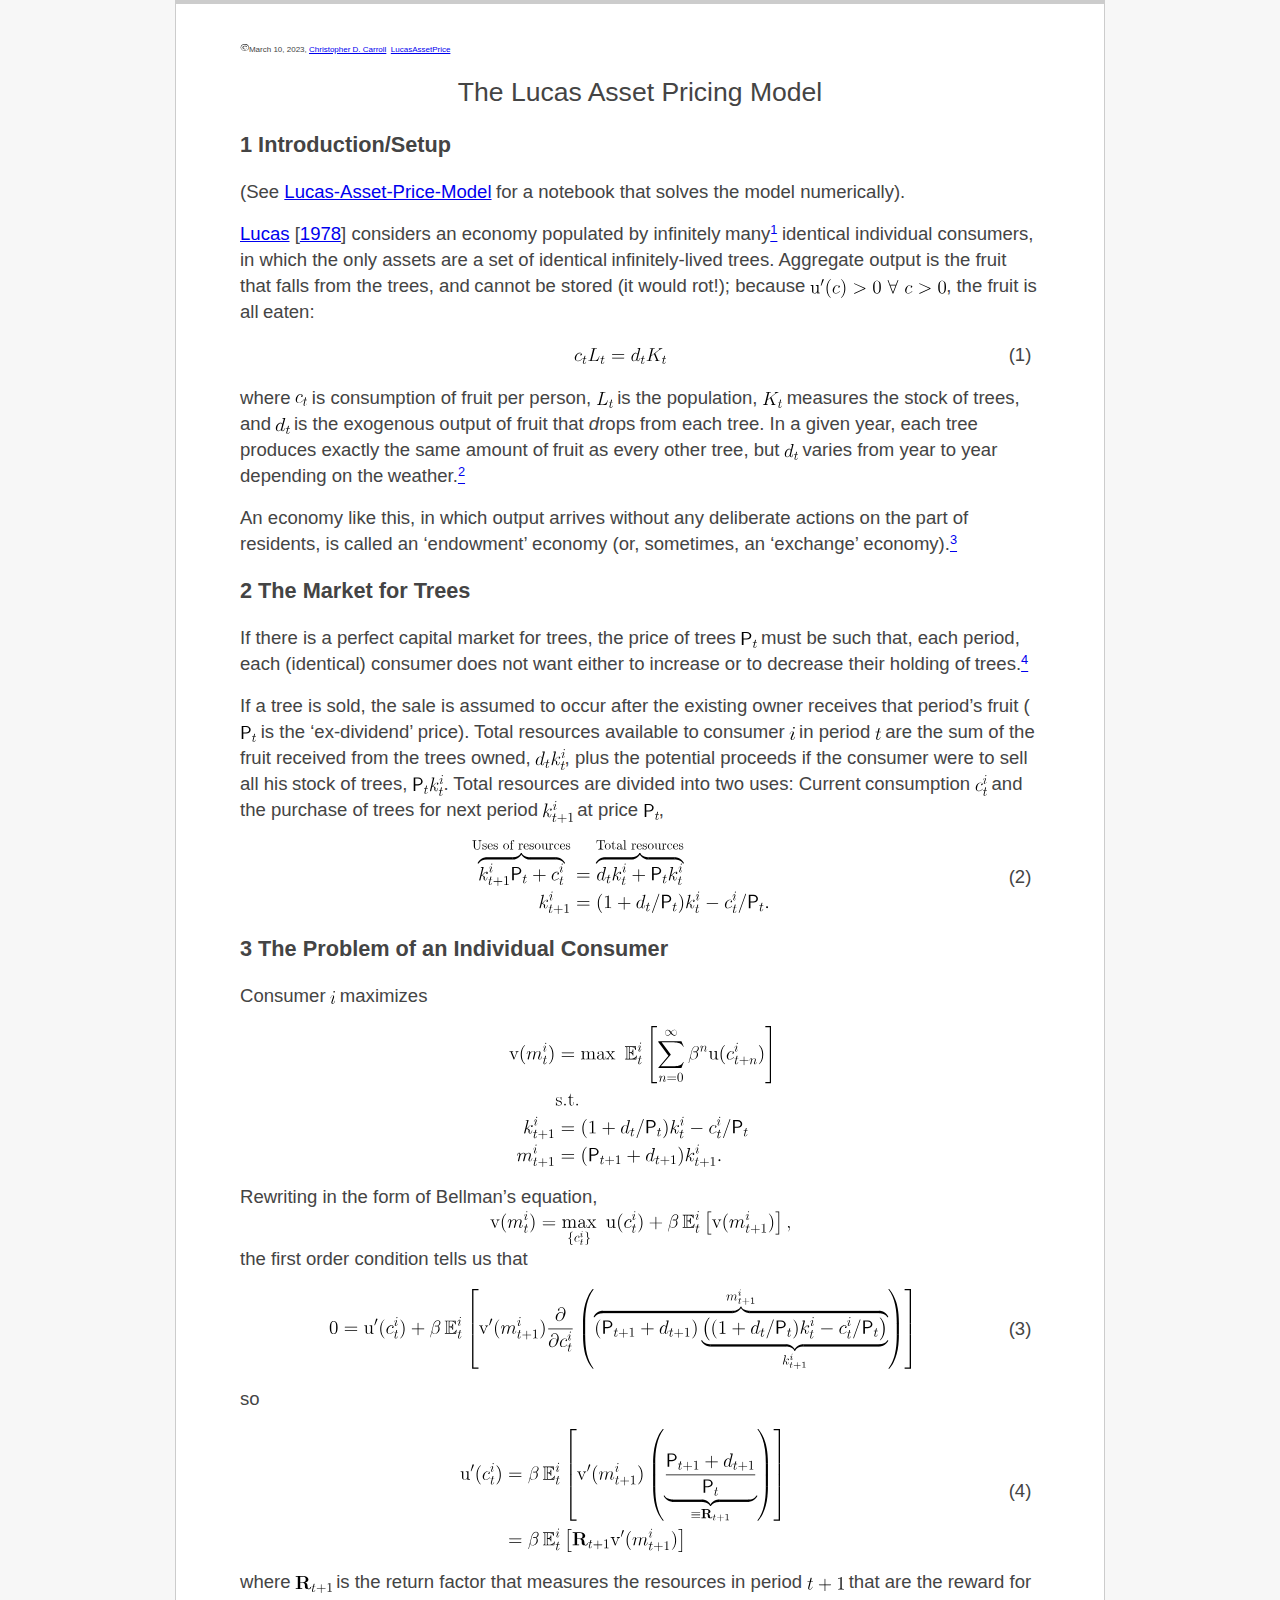
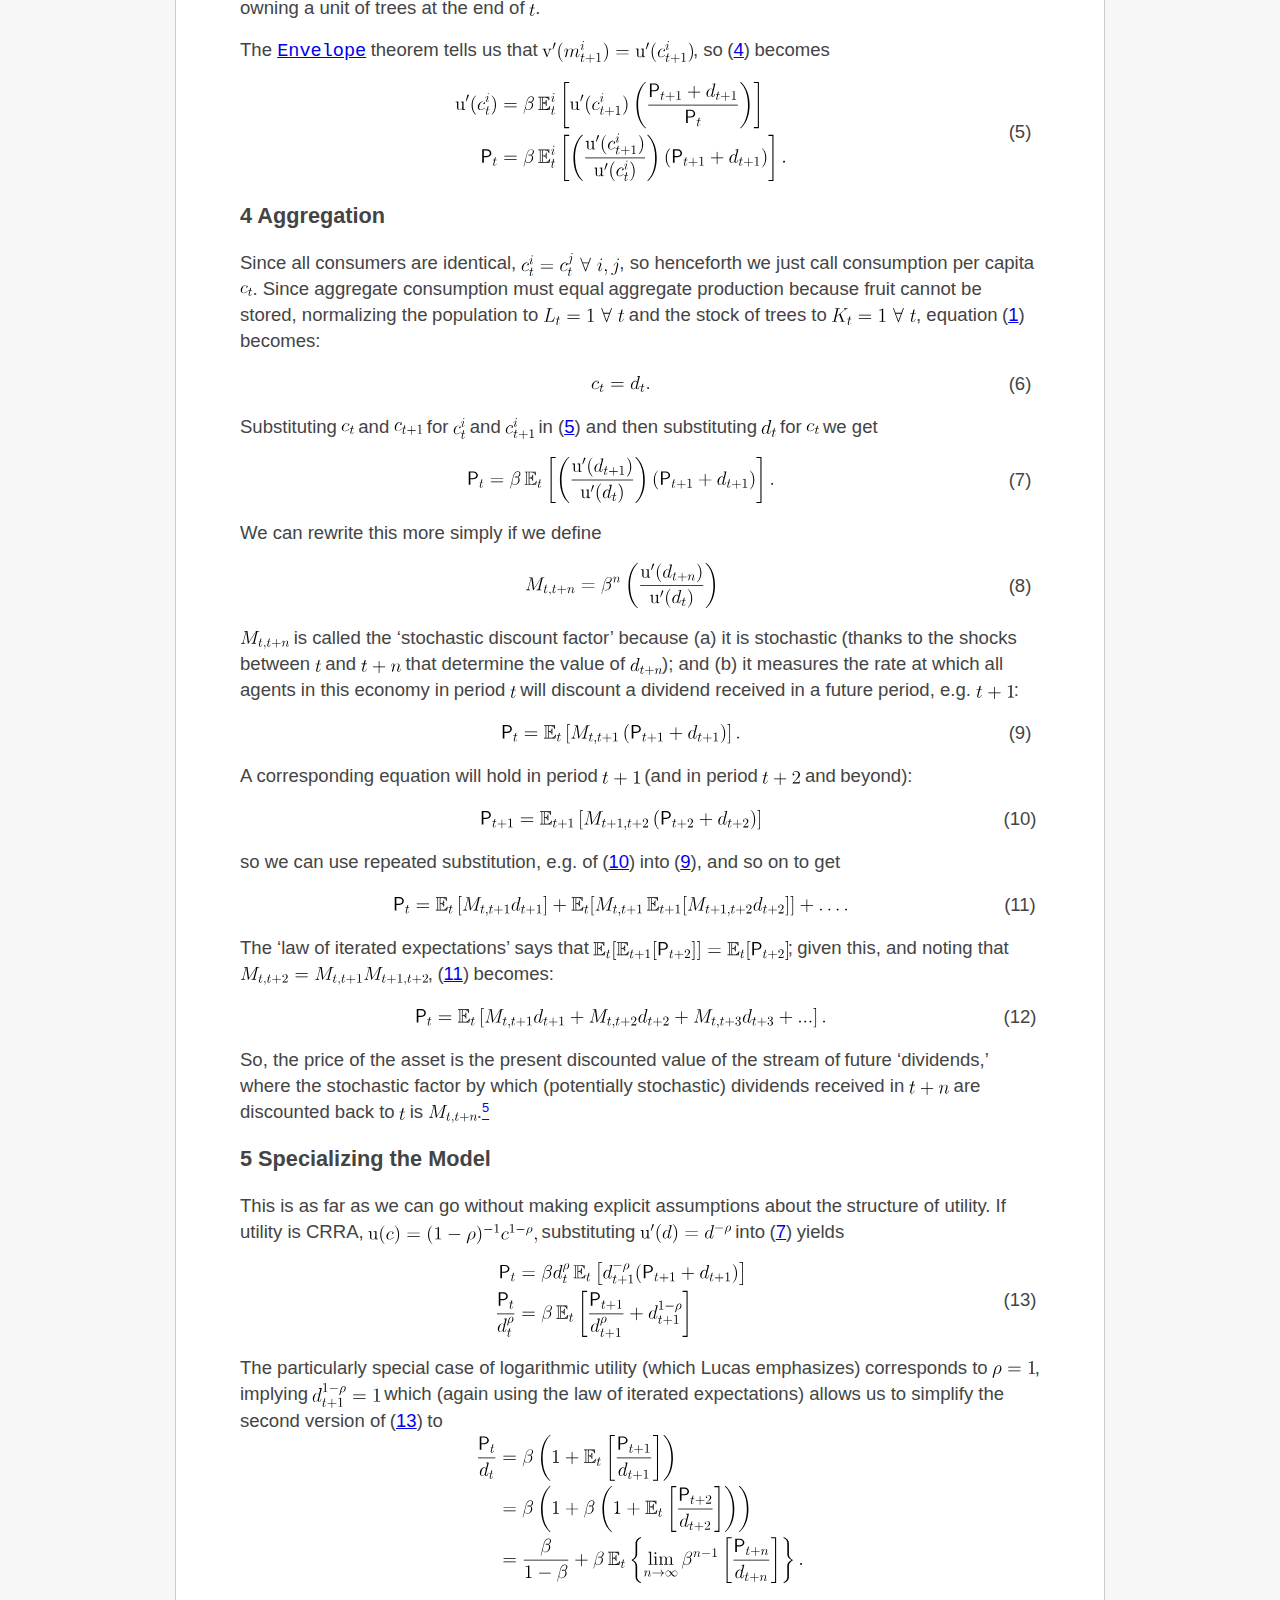
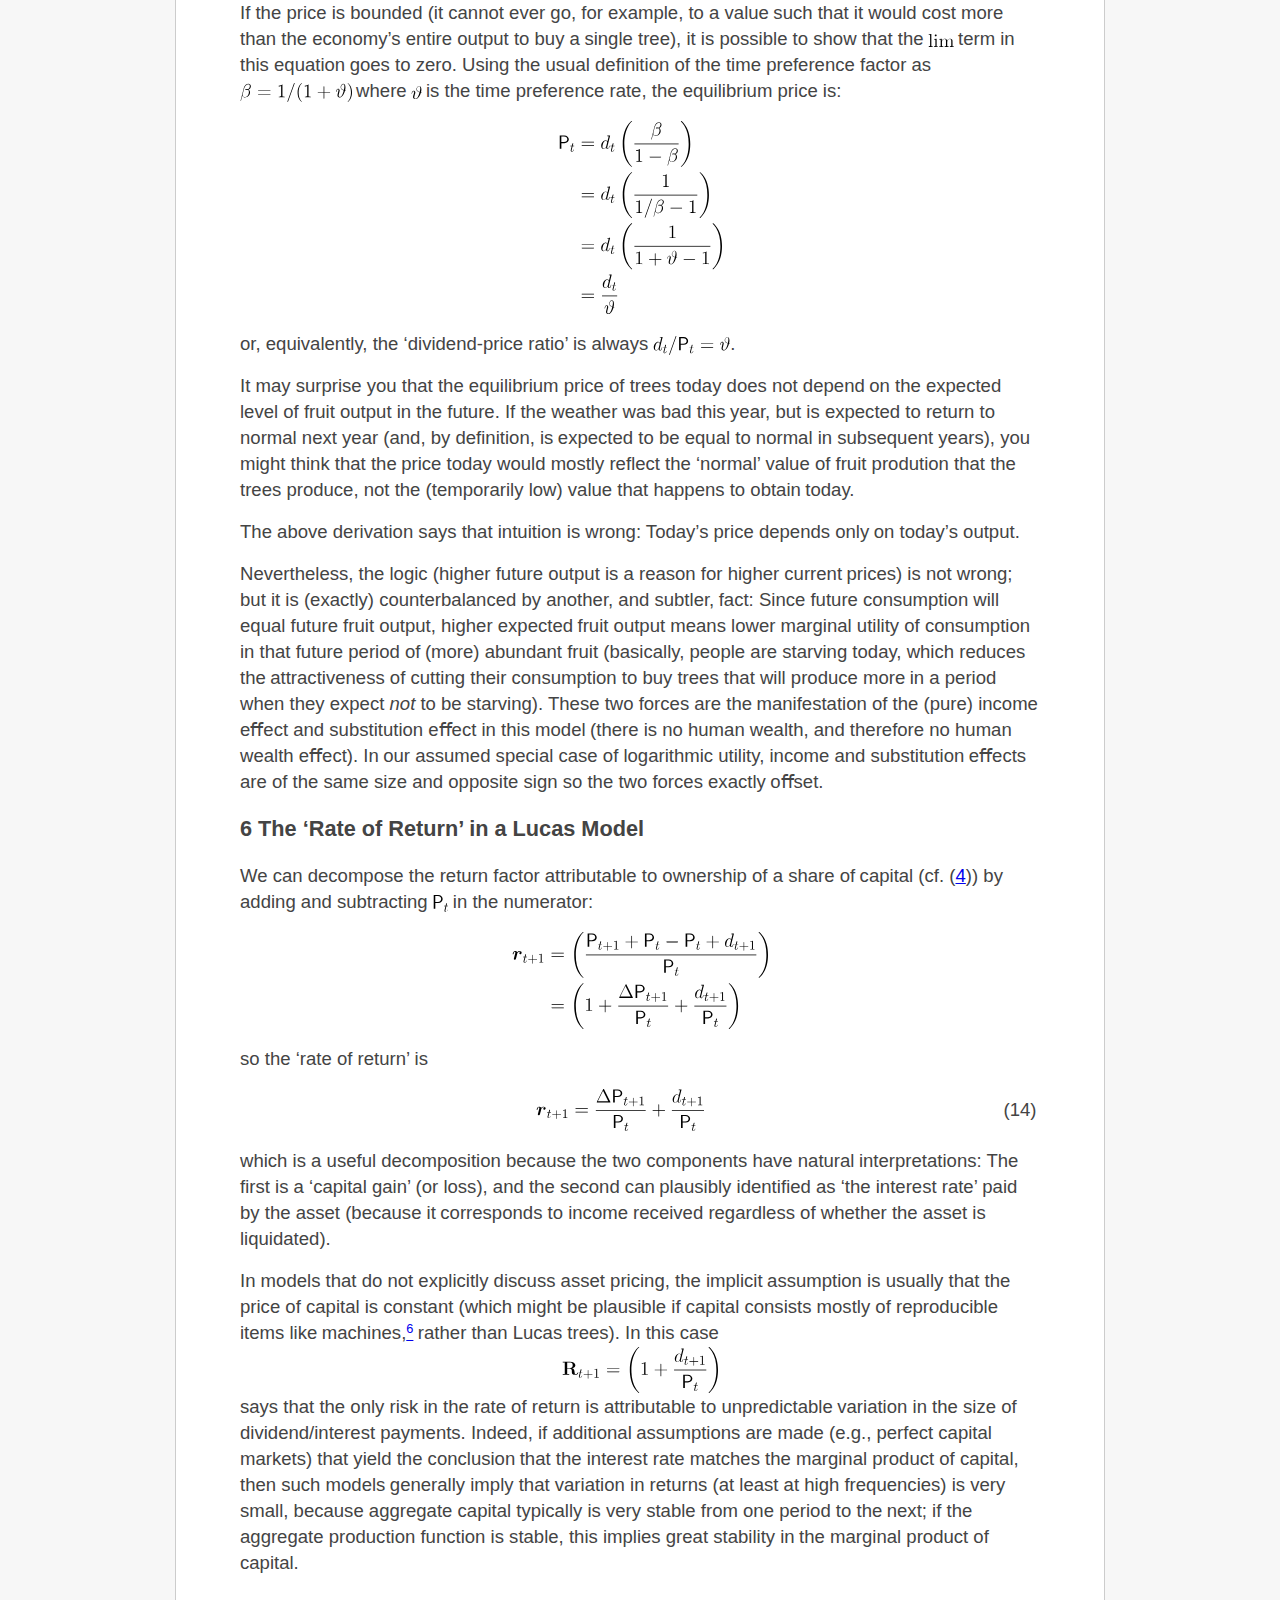
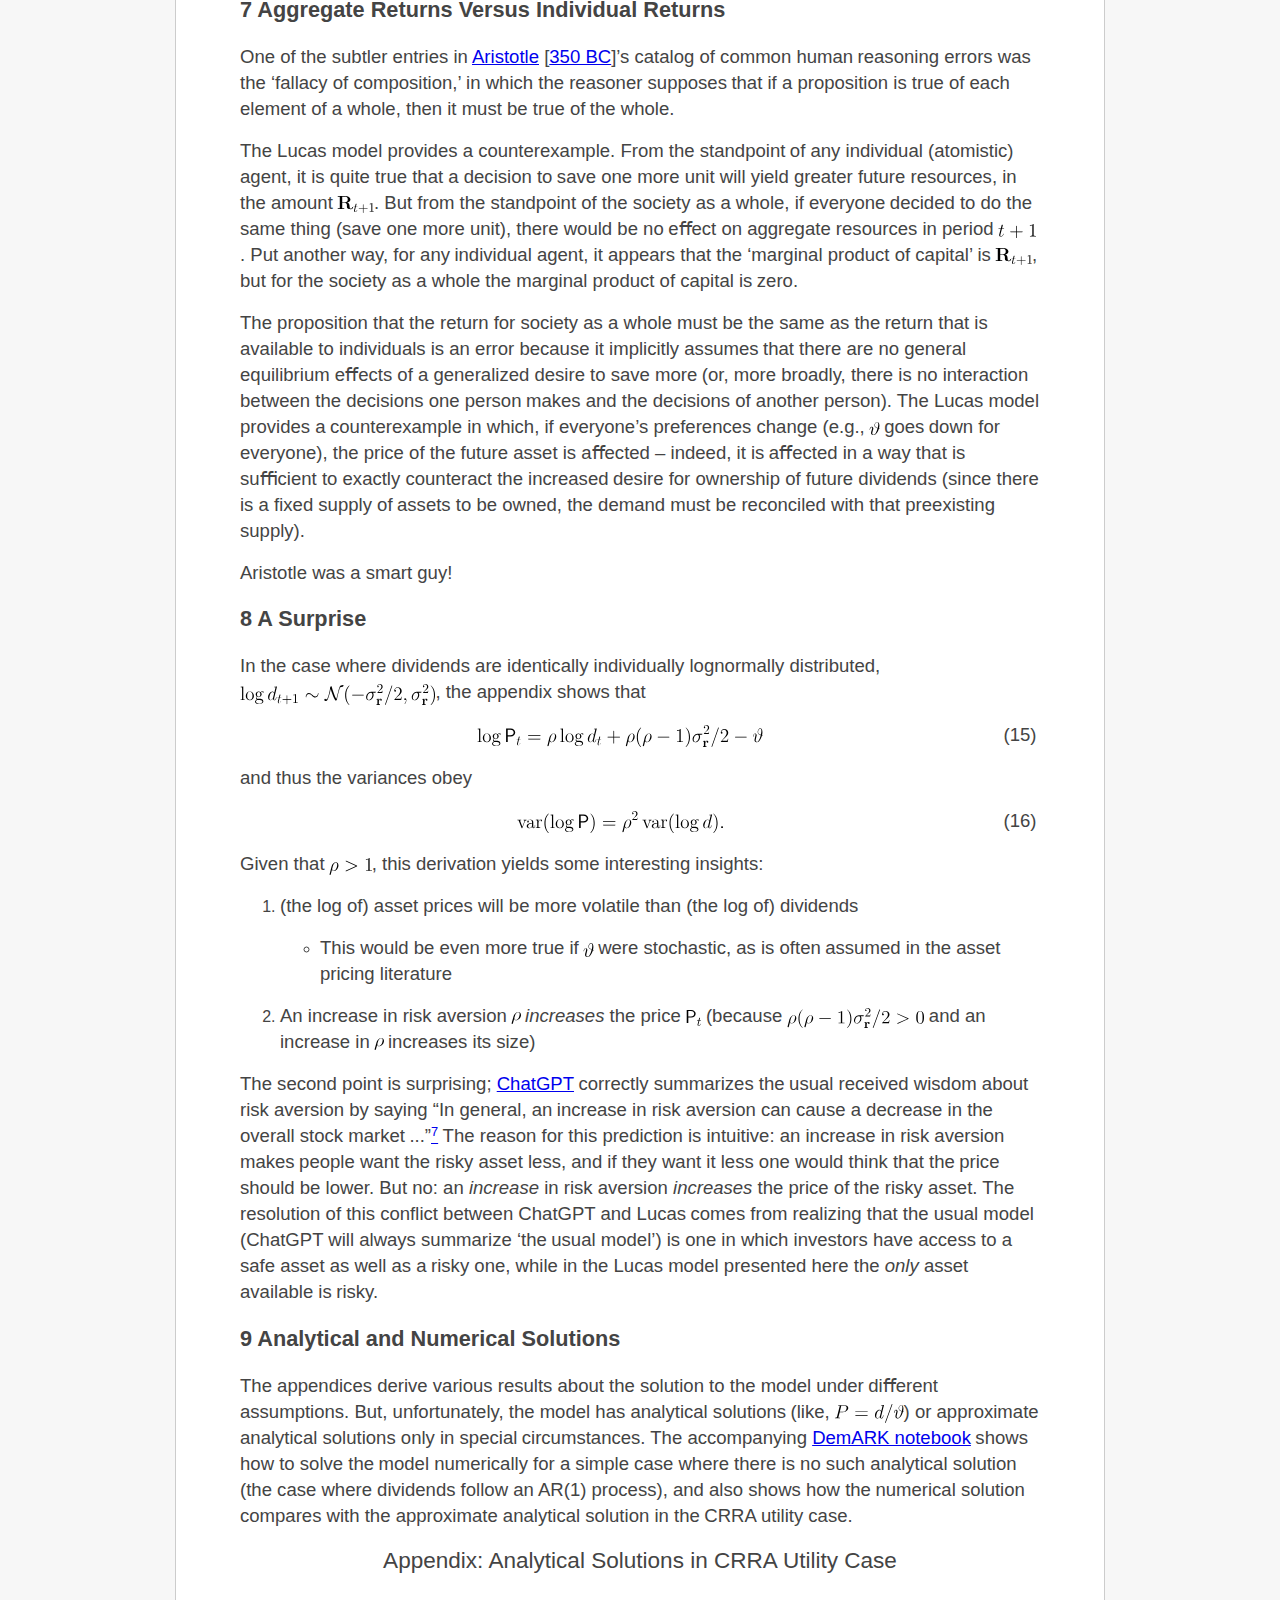
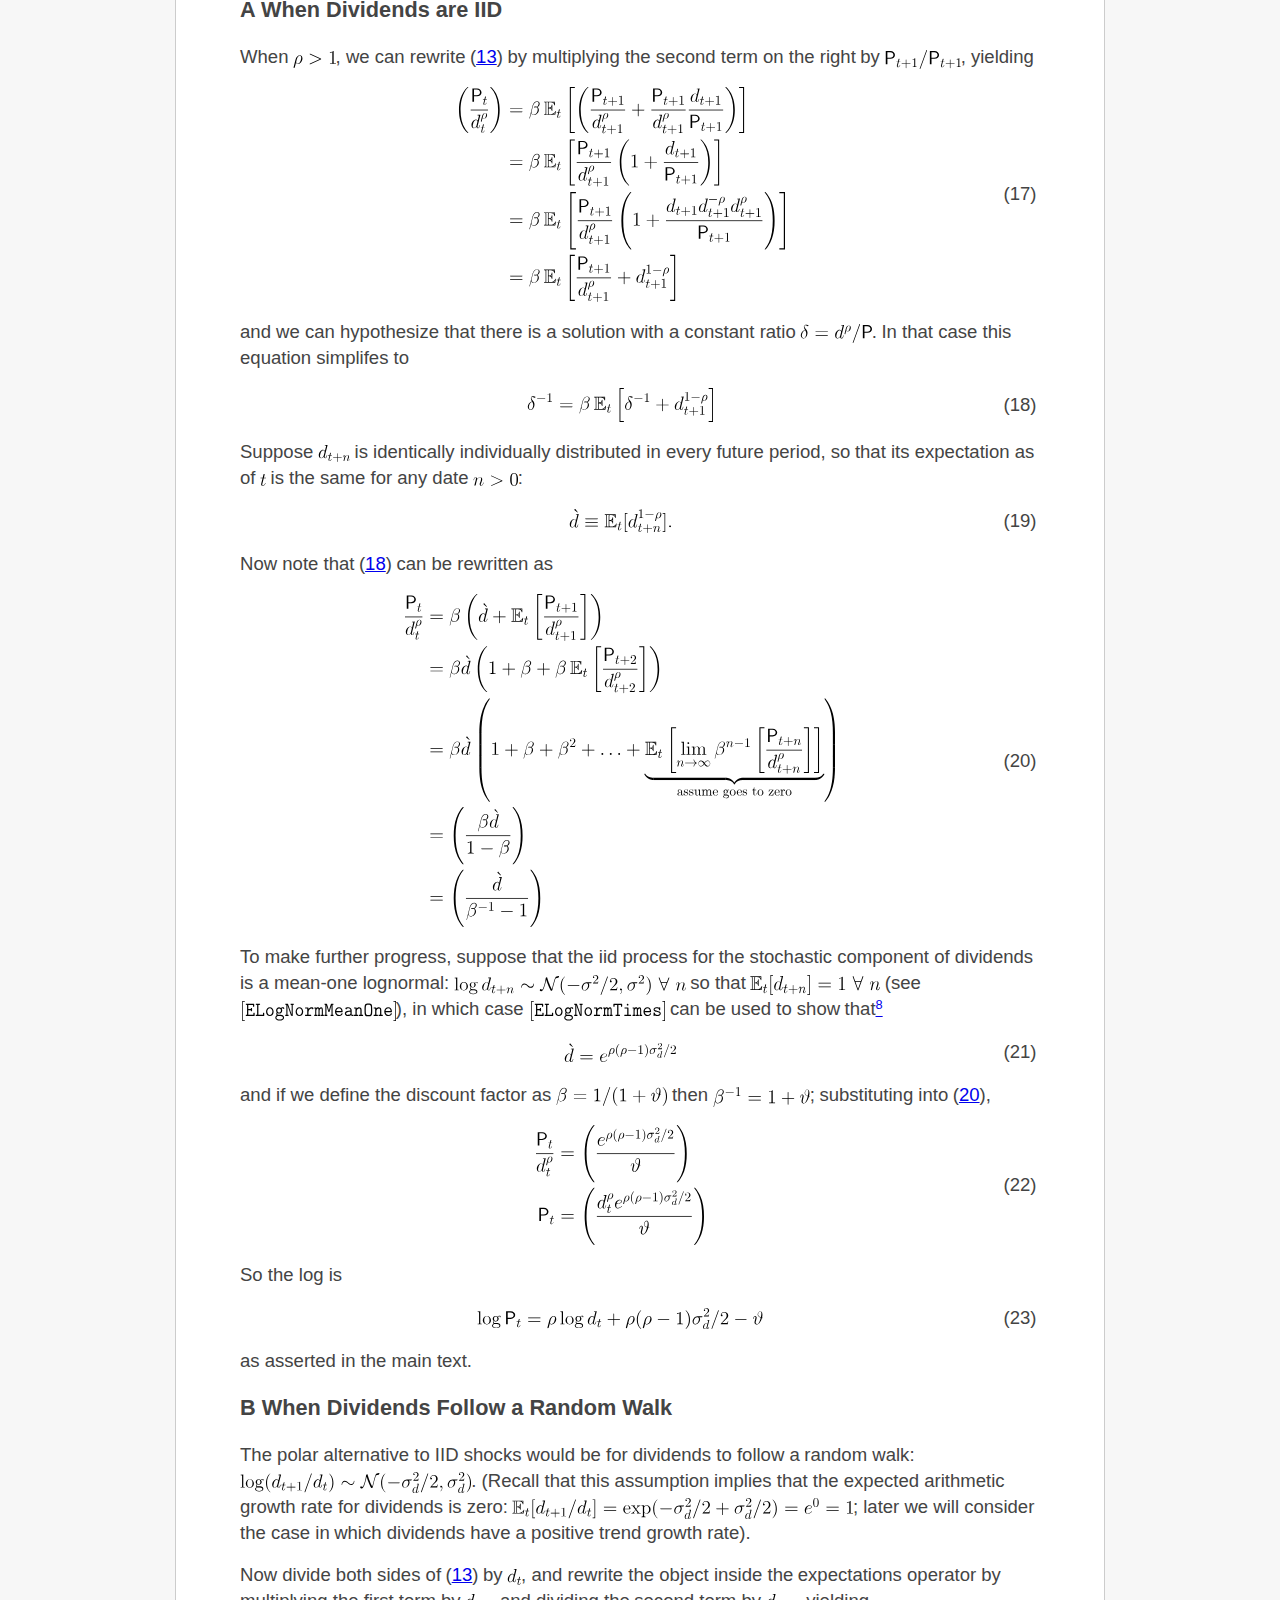
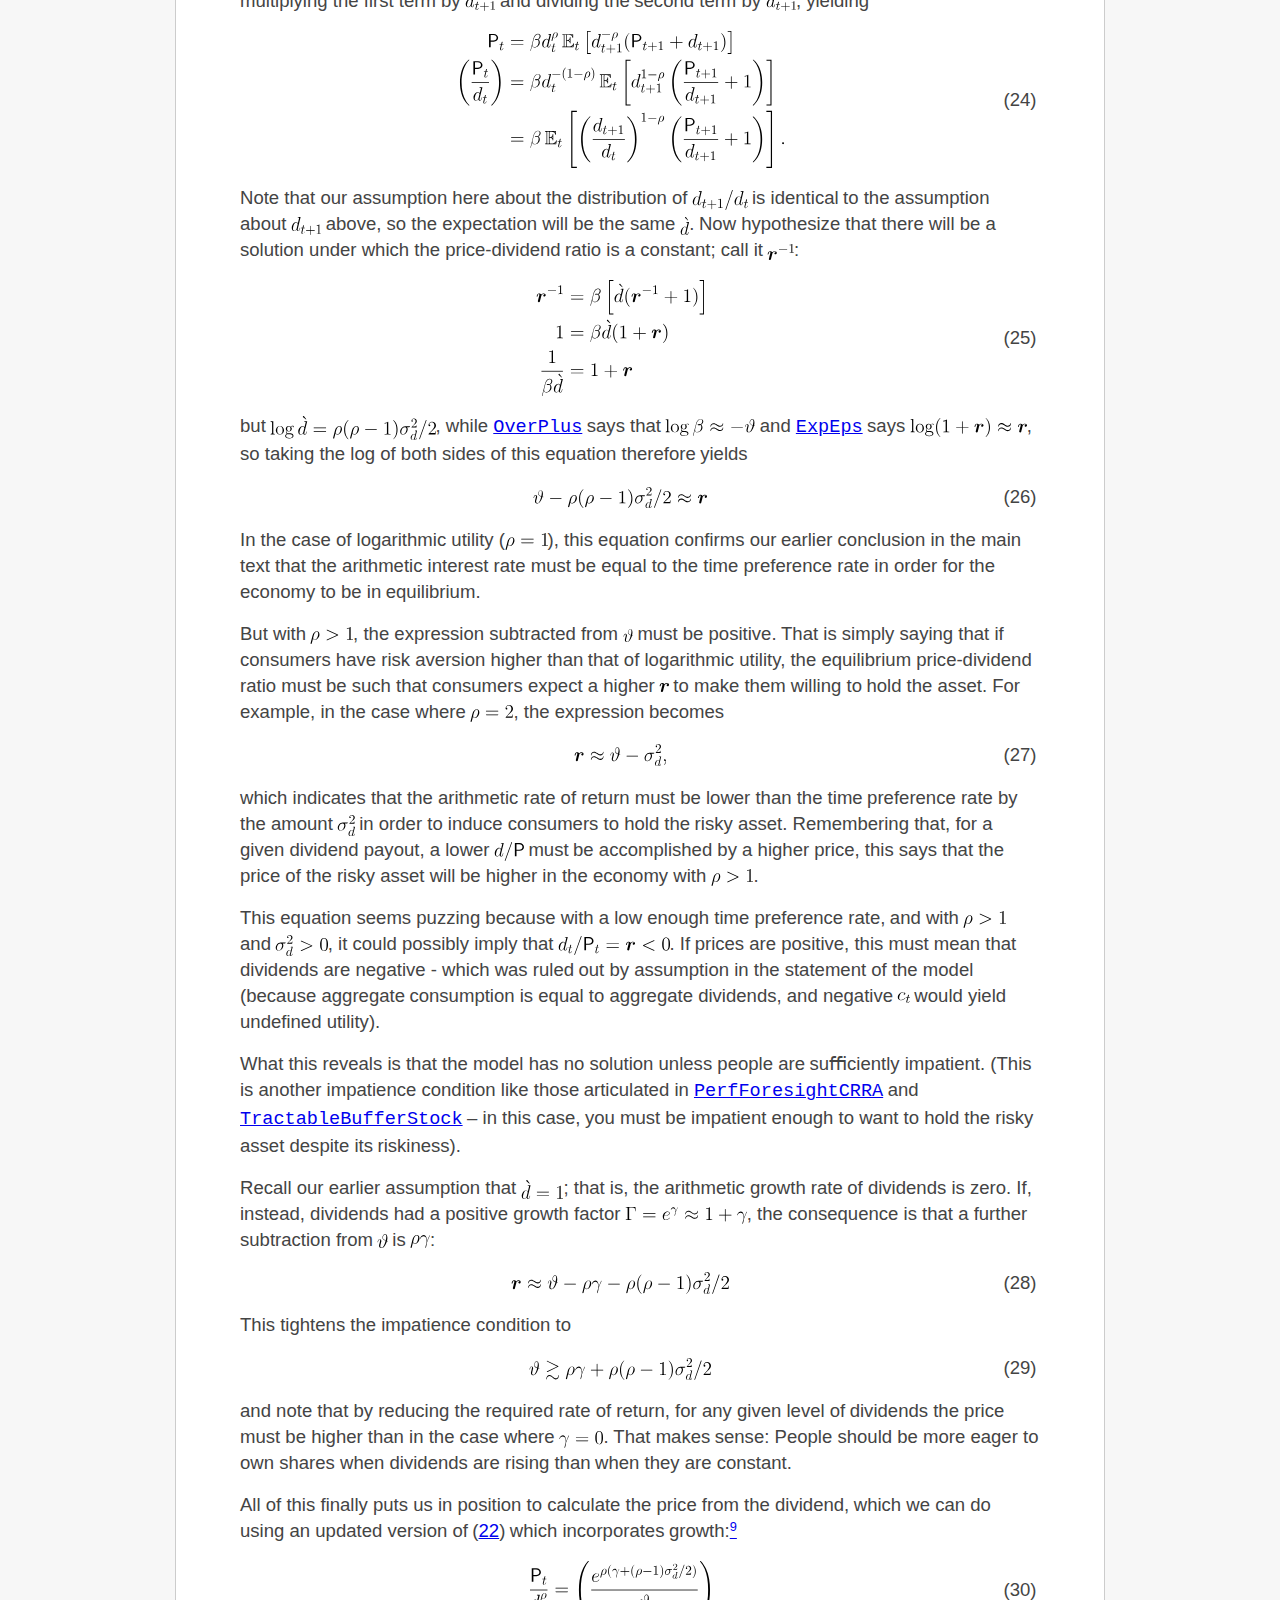
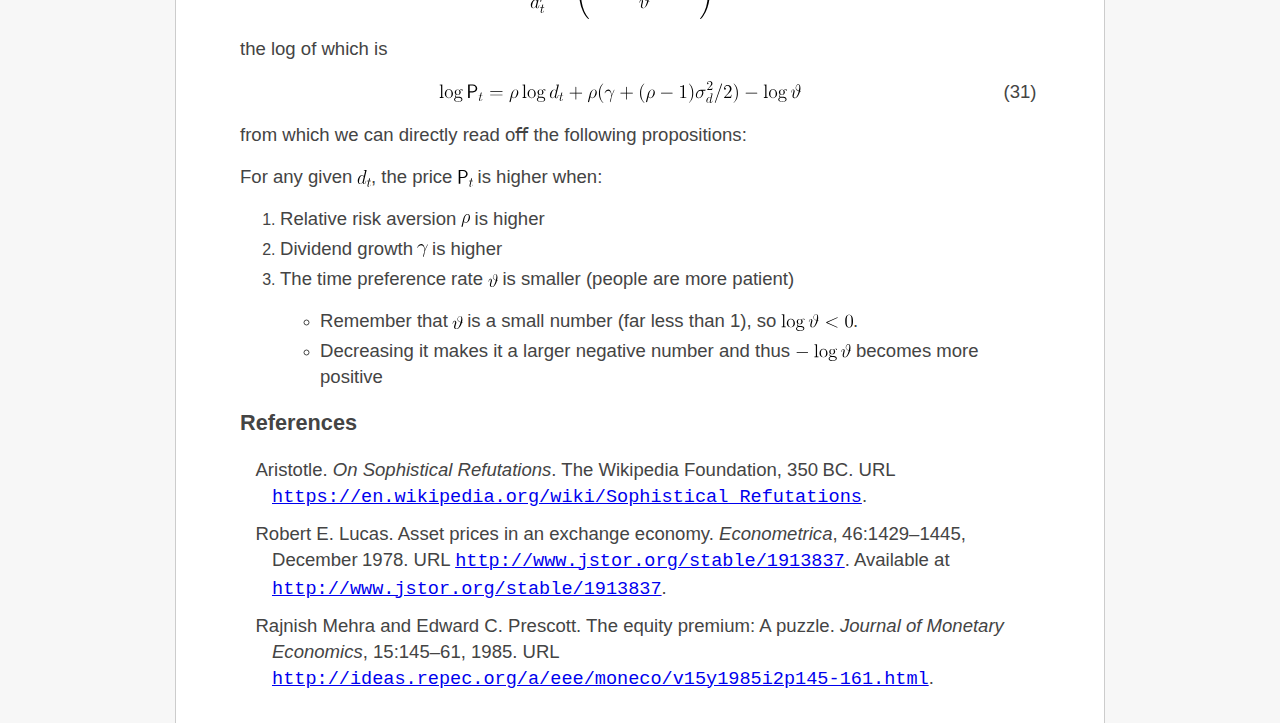
==== commit 57f52155: "Fix bib" ====
--- a/docs/LucasAssetPrice.html
+++ b/docs/LucasAssetPrice.html
@@ -11,9 +11,9 @@
 >
 <!--l. 14--><p class="noindent" ><img 
 src="LucasAssetPrice0x.svg" alt="© " class="math";align="absmiddle"><span 
-class="ecrm-0600">March 7, 2023, </span><a 
+class="ecrm-0600">March 10, 2023, </span><a 
 href="https://www.econ2.jhu.edu/people/ccarroll/" ><span 
-class="ecrm-0600">Christopher D. Carroll</span></a>                                                                                                  <a 
+class="ecrm-0600">Christopher D. Carroll</span></a>                                                                                                 <a 
 href="https://www.econ2.jhu.edu/people/ccarroll/public/lecturenotes" ><span 
 class="ecrm-0600">LucasAssetPrice</span></a>
    <div  
@@ -1568,12 +1568,6 @@
   161.html" class="url" ><span 
 class="ectt-1440">http://ideas.repec.org/a/eee/moneco/v15y1985i2p145-161.html</span></a><span 
 class="ecrm-1440">.</span>
-  <span 
-class="ecrm-1440">Available                                                                                 at</span>
-  <a 
-href="http://ideas.repec.org/a/eee/moneco/v15y1985i2p145-161.html" class="url" ><span 
-class="ectt-1440">http://ideas.repec.org/a/eee/moneco/v15y1985i2p145-161.html</span></a><span 
-class="ecrm-1440">.</span>
 </p>
   </div>
     
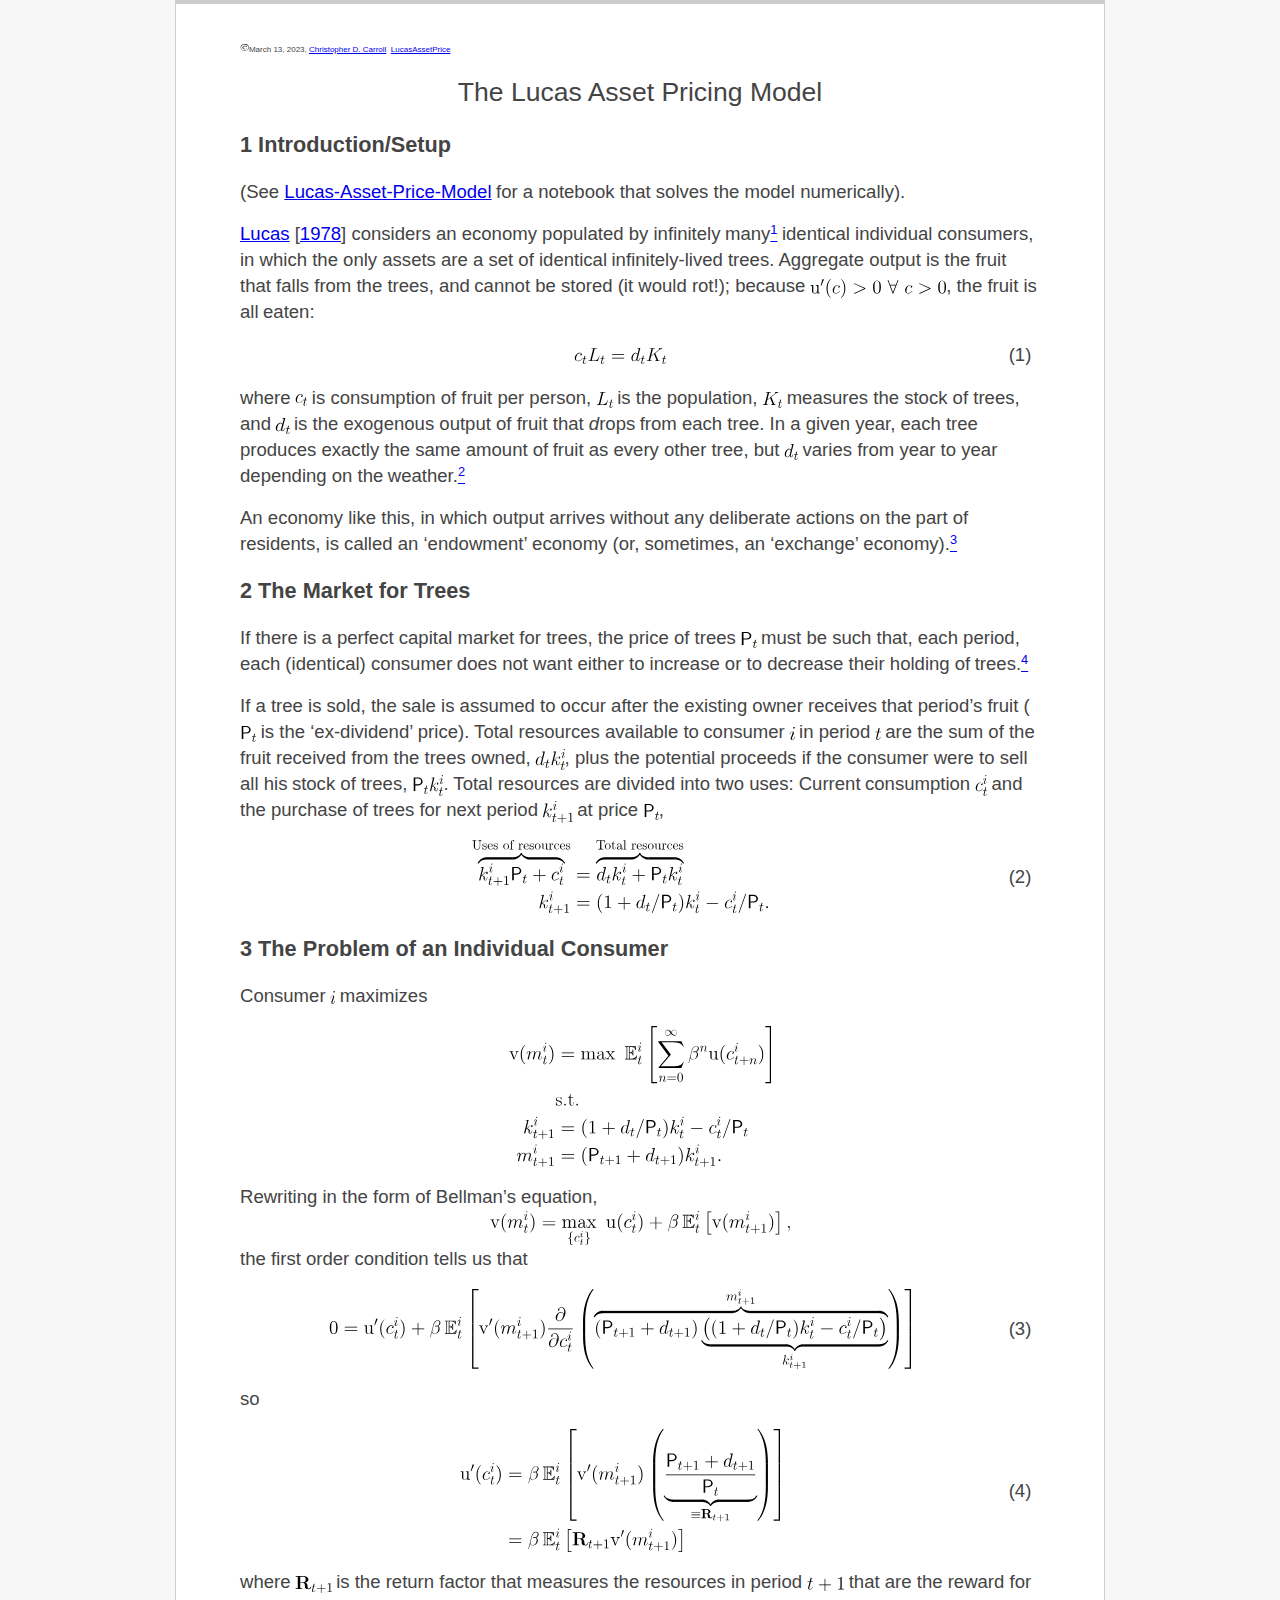
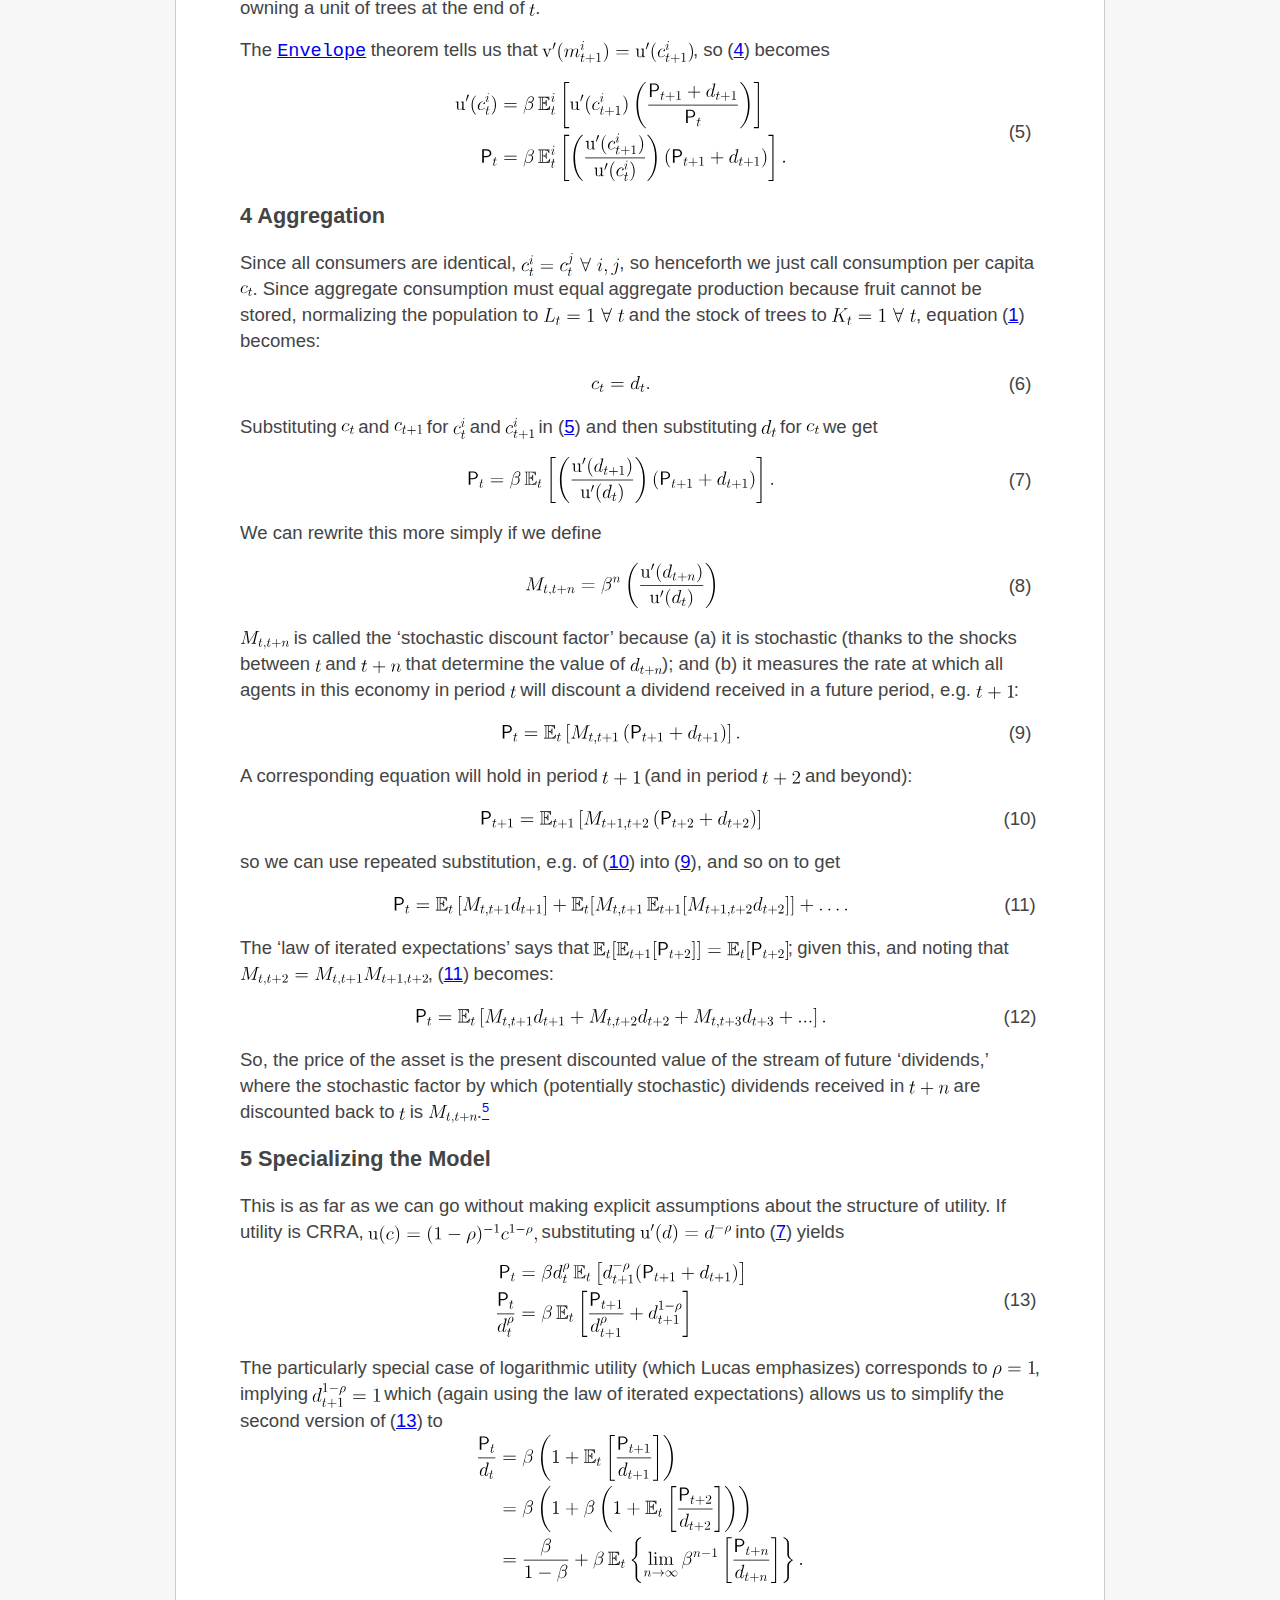
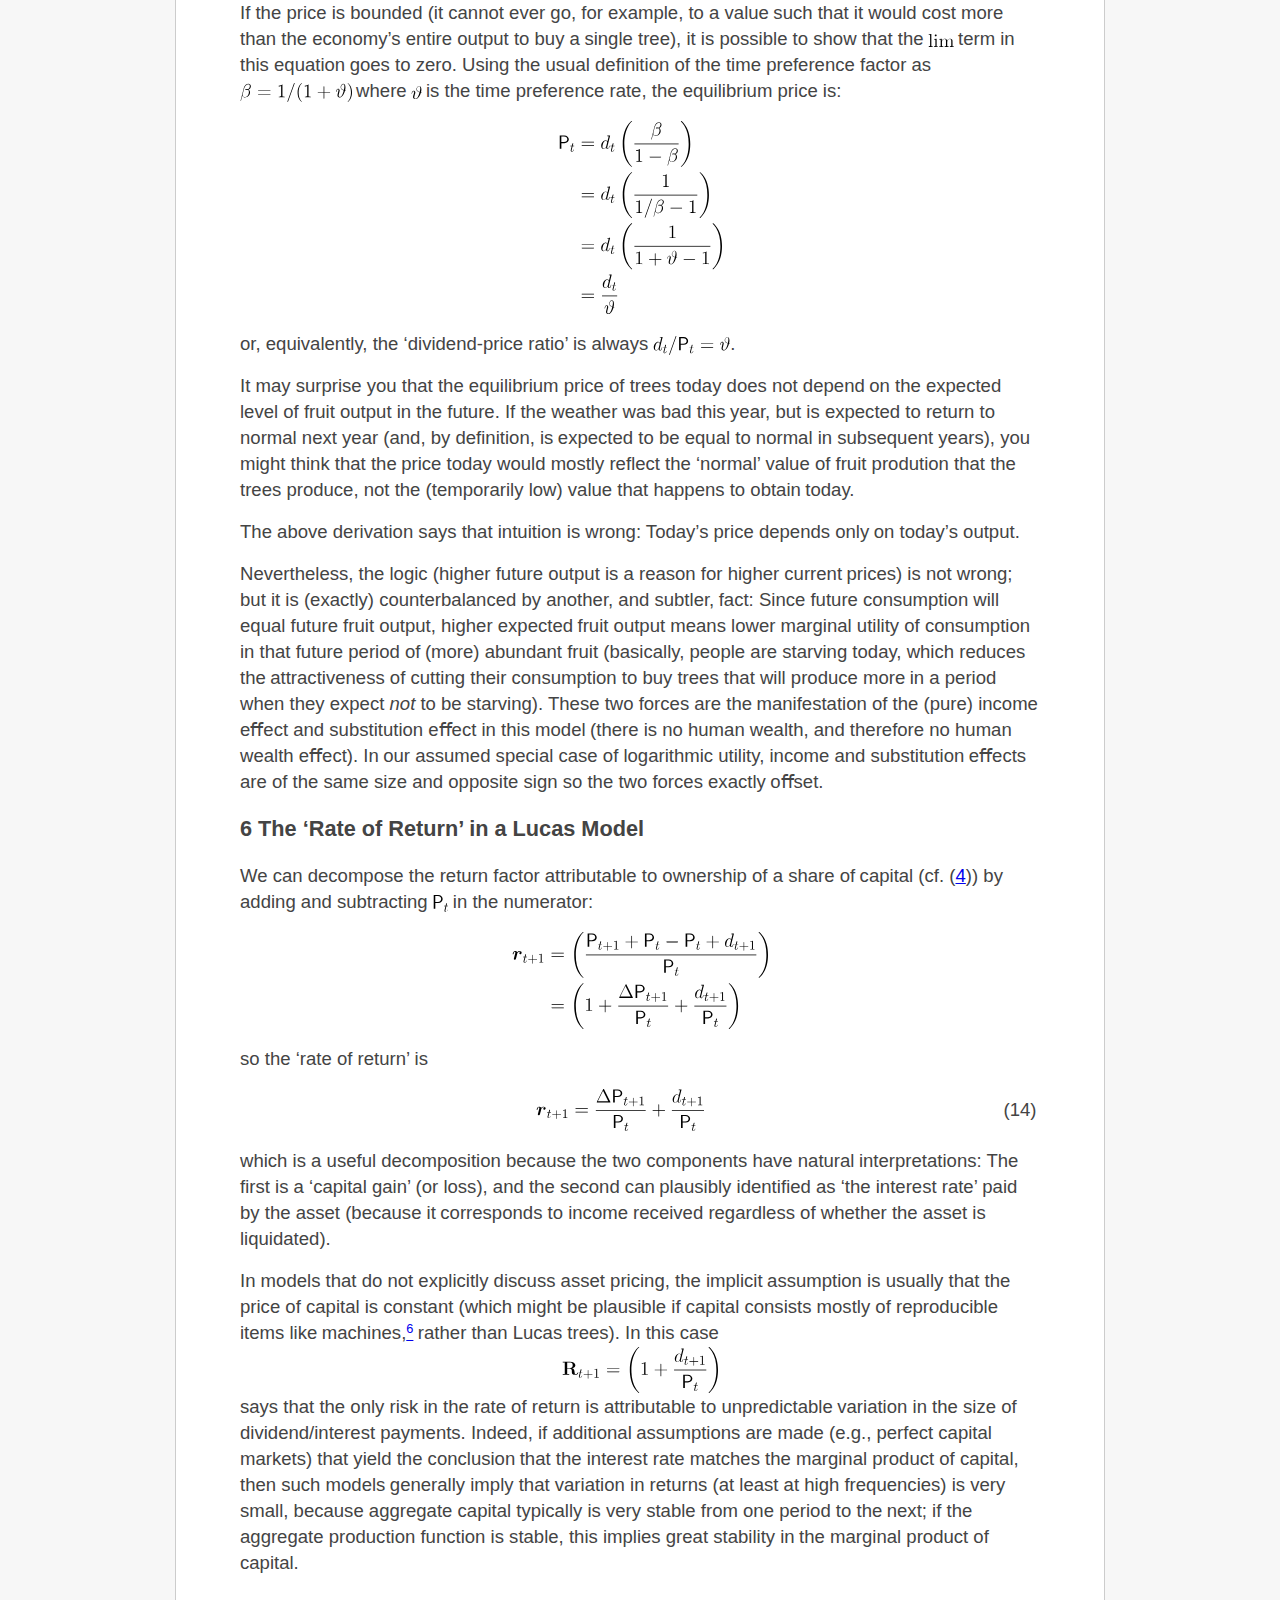
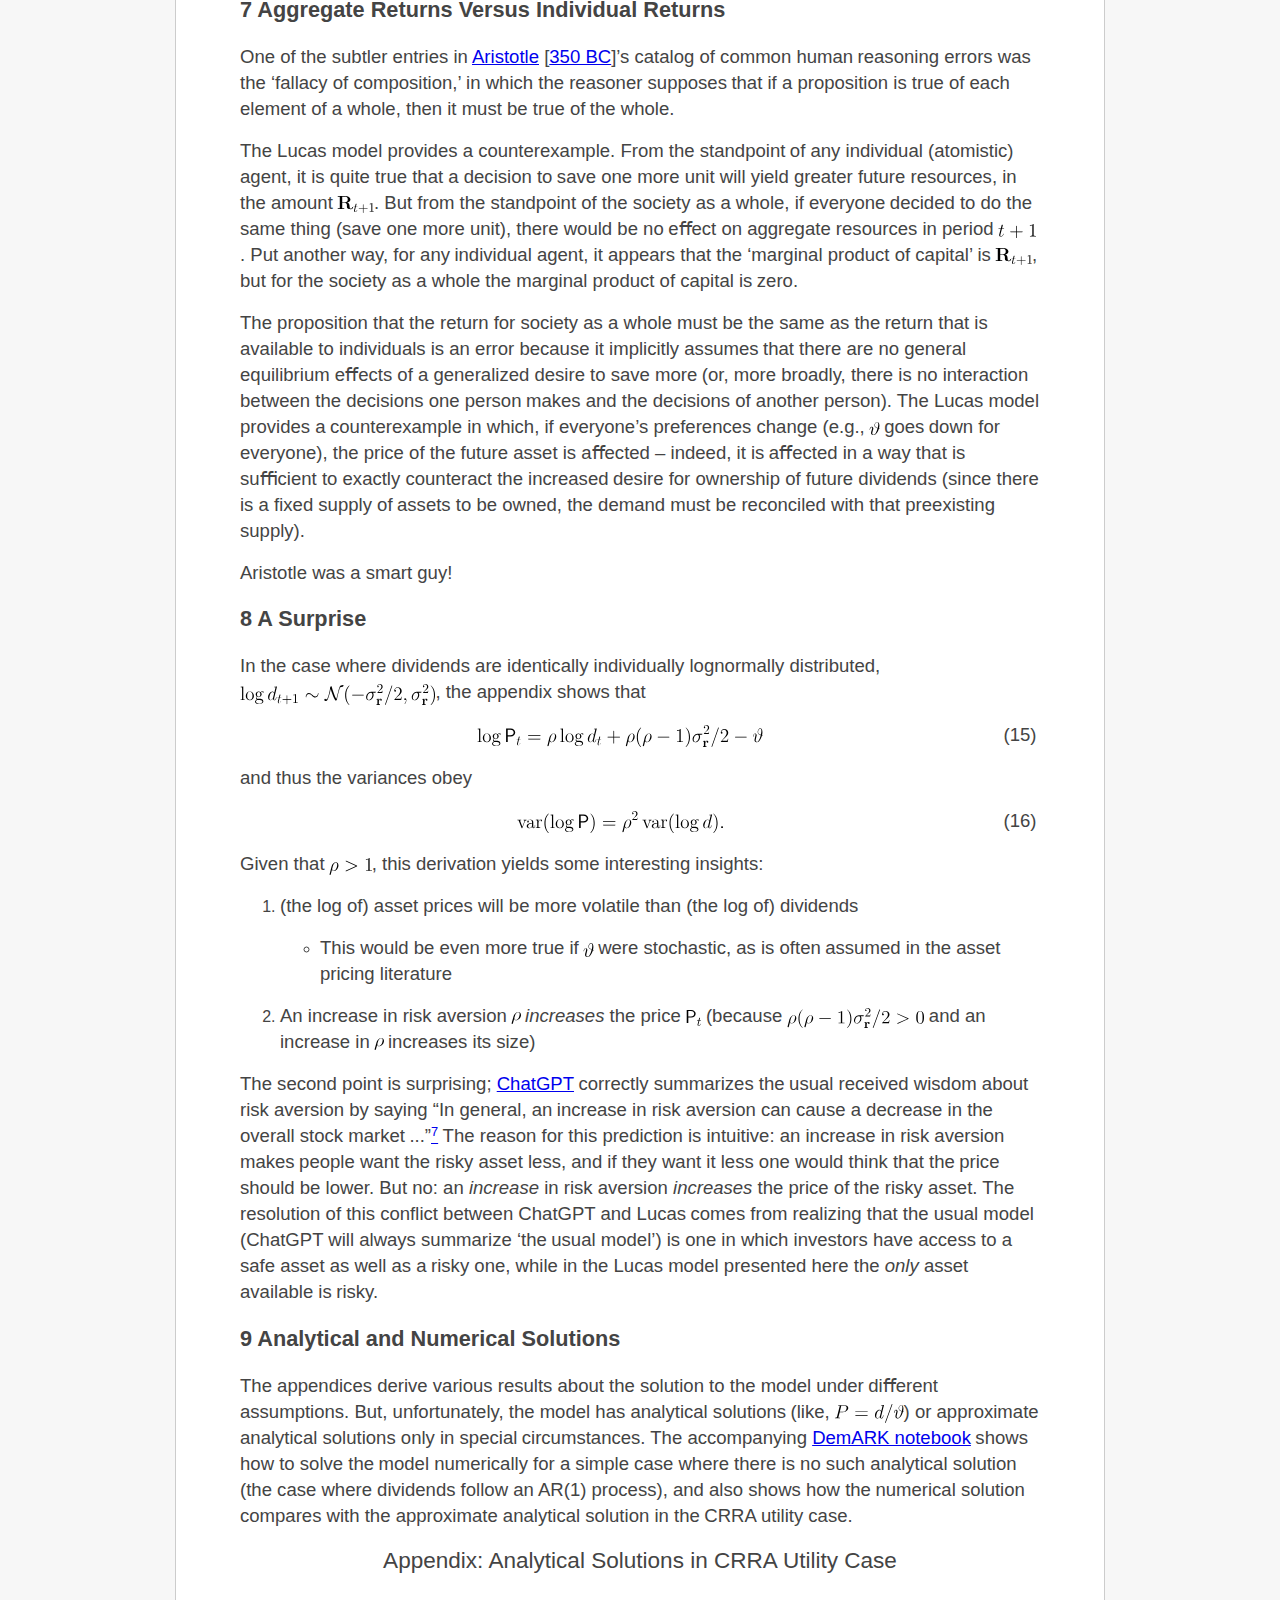
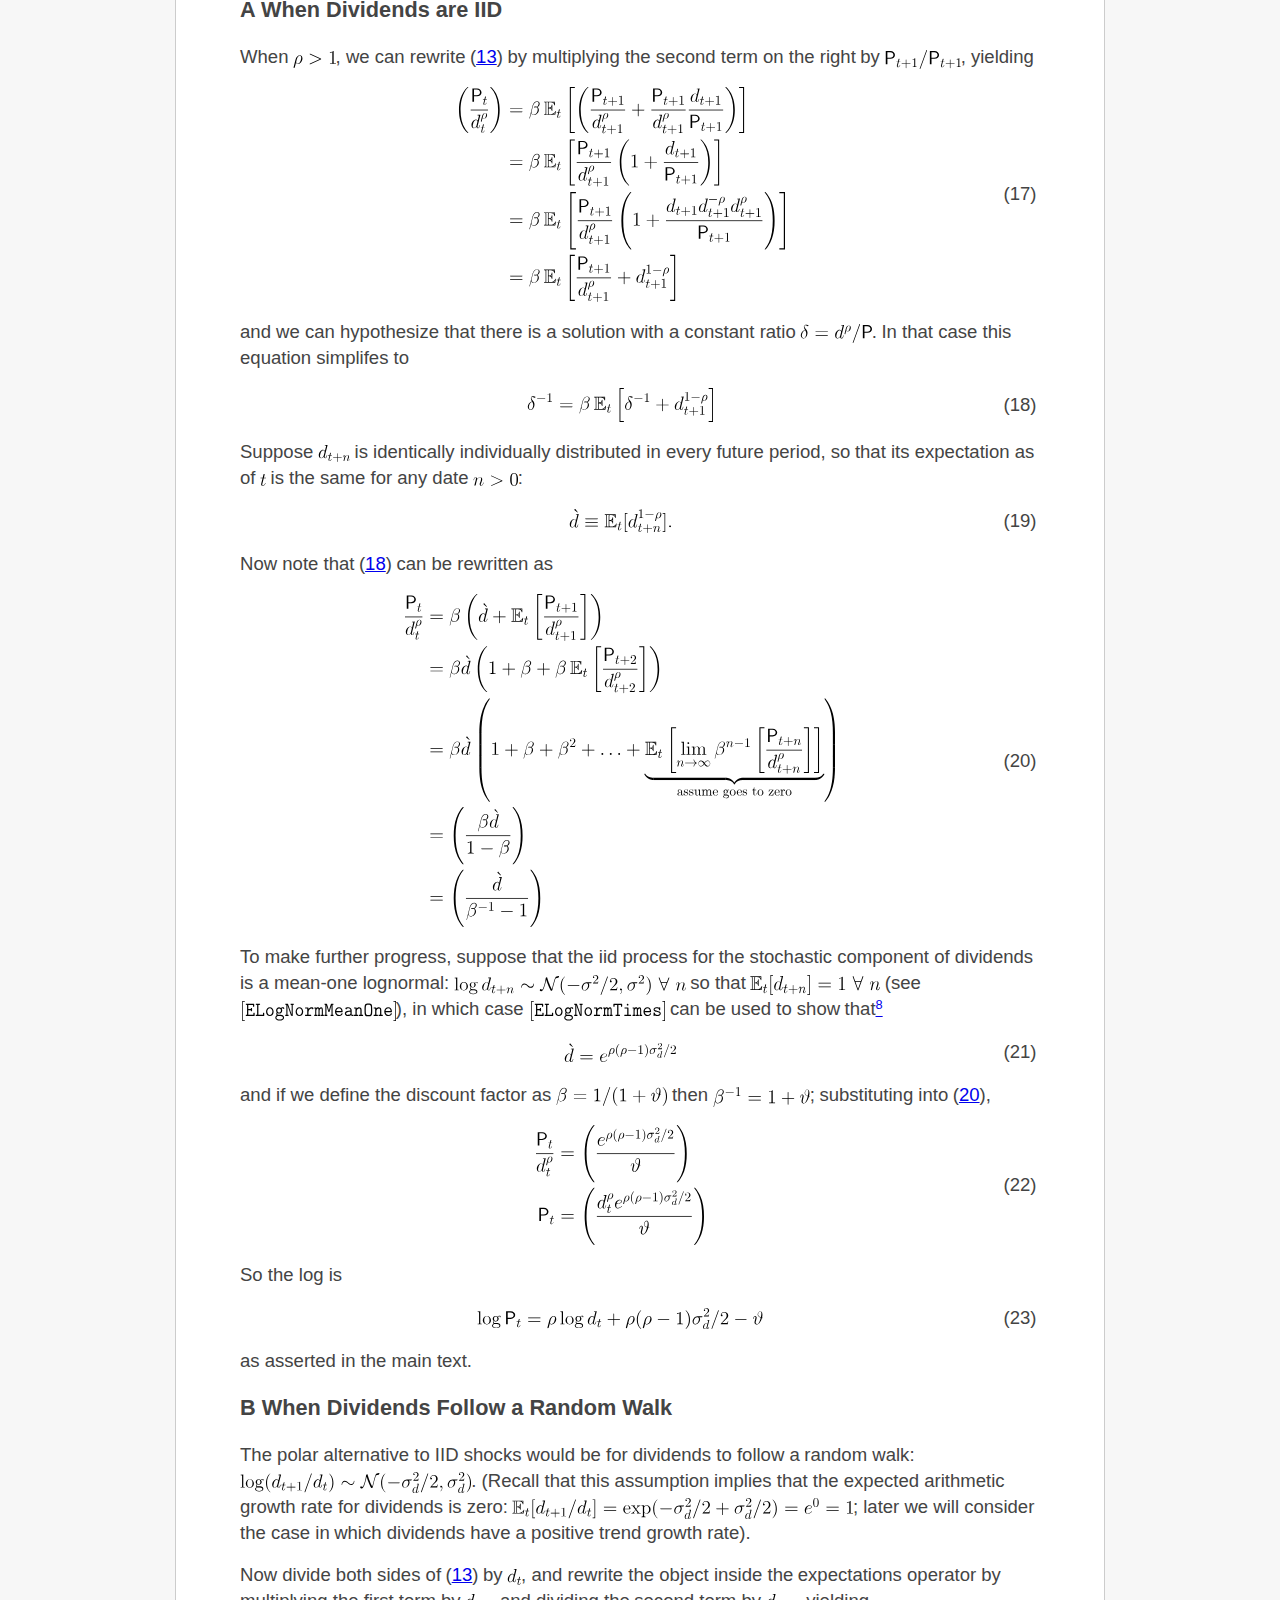
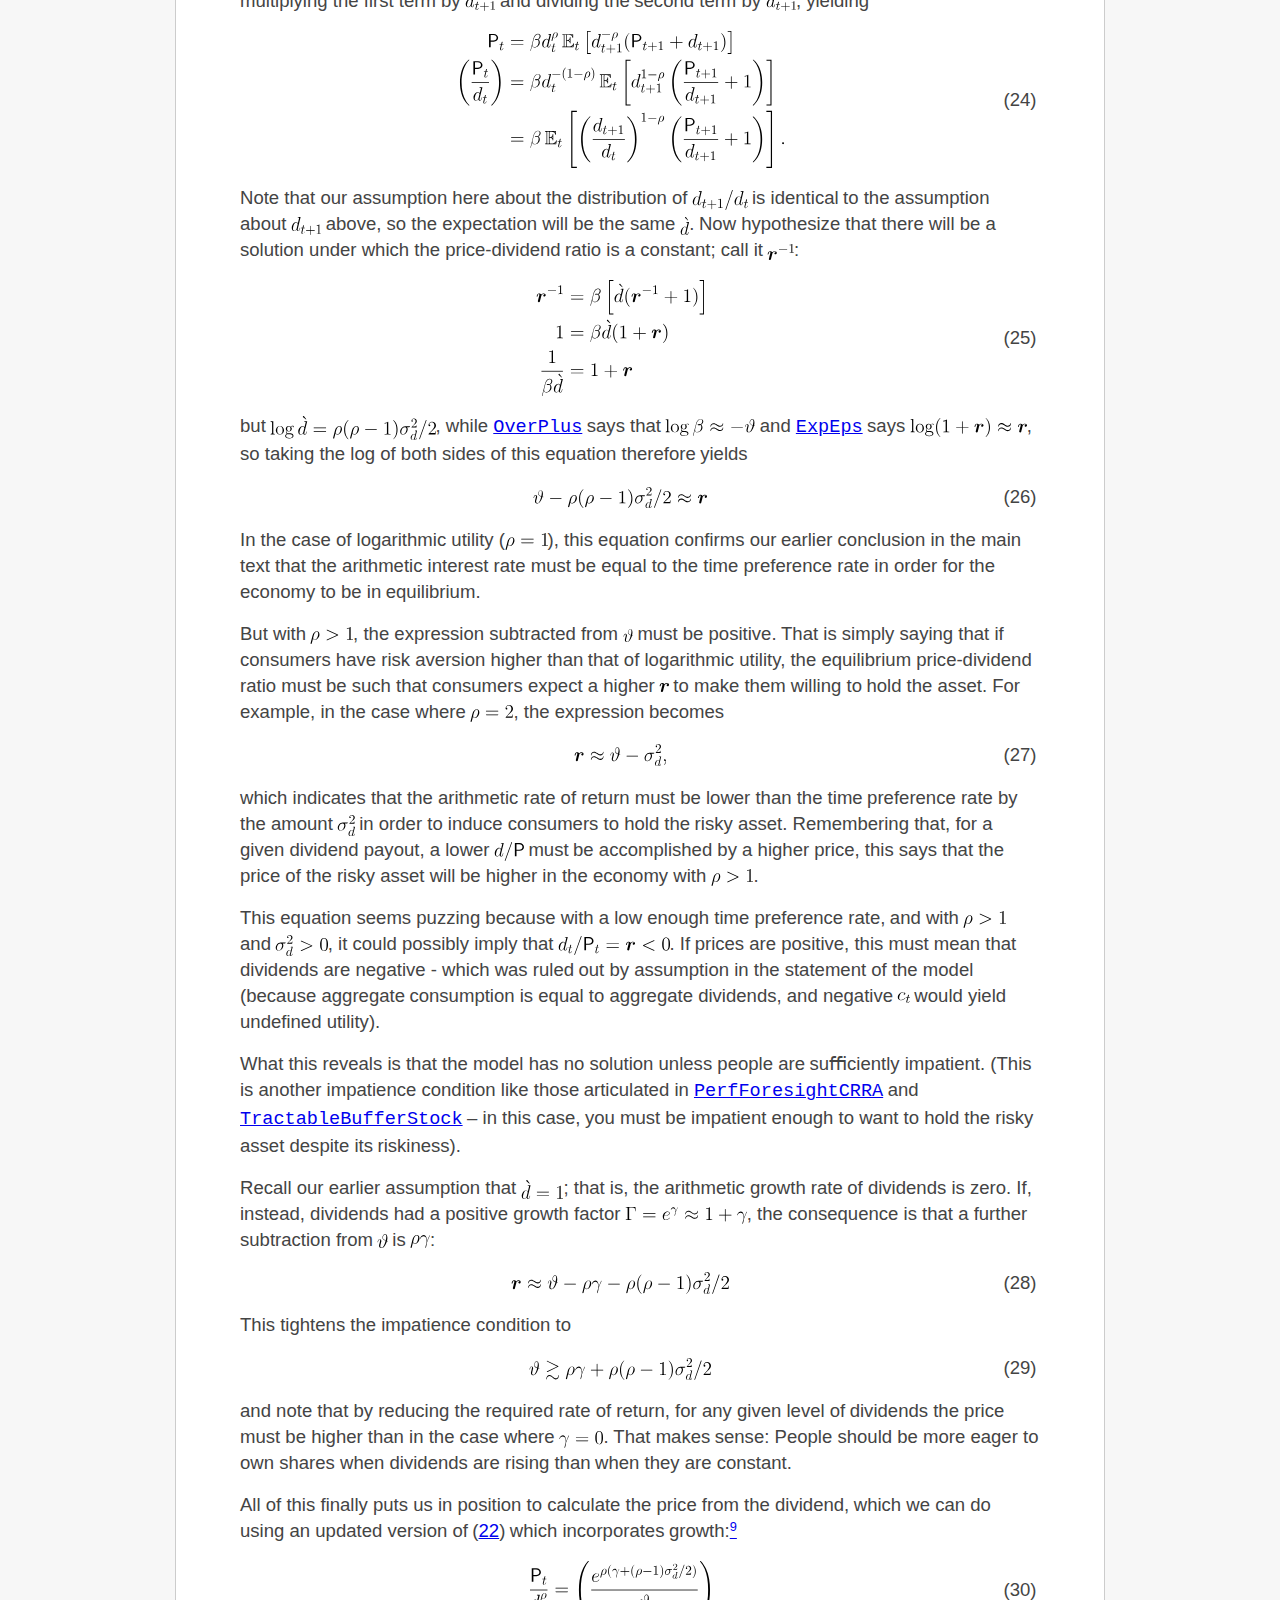
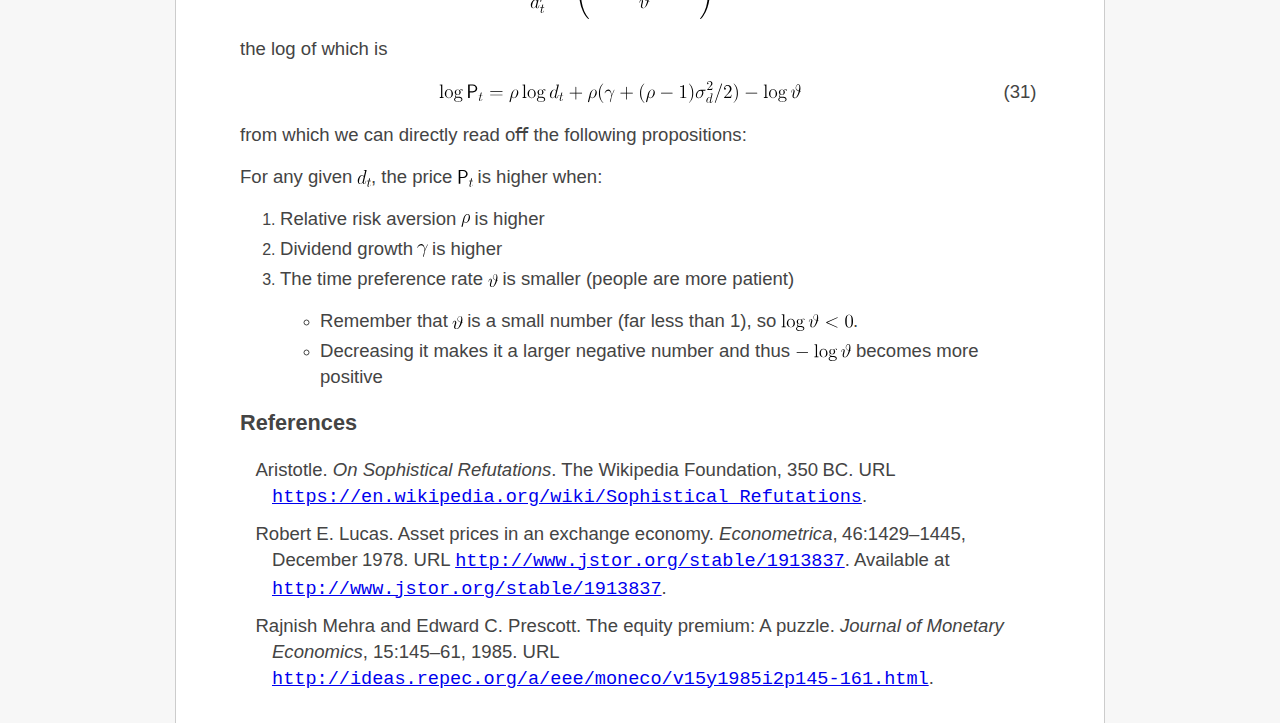
==== commit ebcffe57: "Update to incorporate Mv77 revisions" ====
--- a/docs/LucasAssetPrice.html
+++ b/docs/LucasAssetPrice.html
@@ -11,7 +11,7 @@
 >
 <!--l. 14--><p class="noindent" ><img 
 src="LucasAssetPrice0x.svg" alt="© " class="math";align="absmiddle"><span 
-class="ecrm-0600">March 10, 2023, </span><a 
+class="ecrm-0600">March 13, 2023, </span><a 
 href="https://www.econ2.jhu.edu/people/ccarroll/" ><span 
 class="ecrm-0600">Christopher D. Carroll</span></a>                                                                                                 <a 
 href="https://www.econ2.jhu.edu/people/ccarroll/public/lecturenotes" ><span 
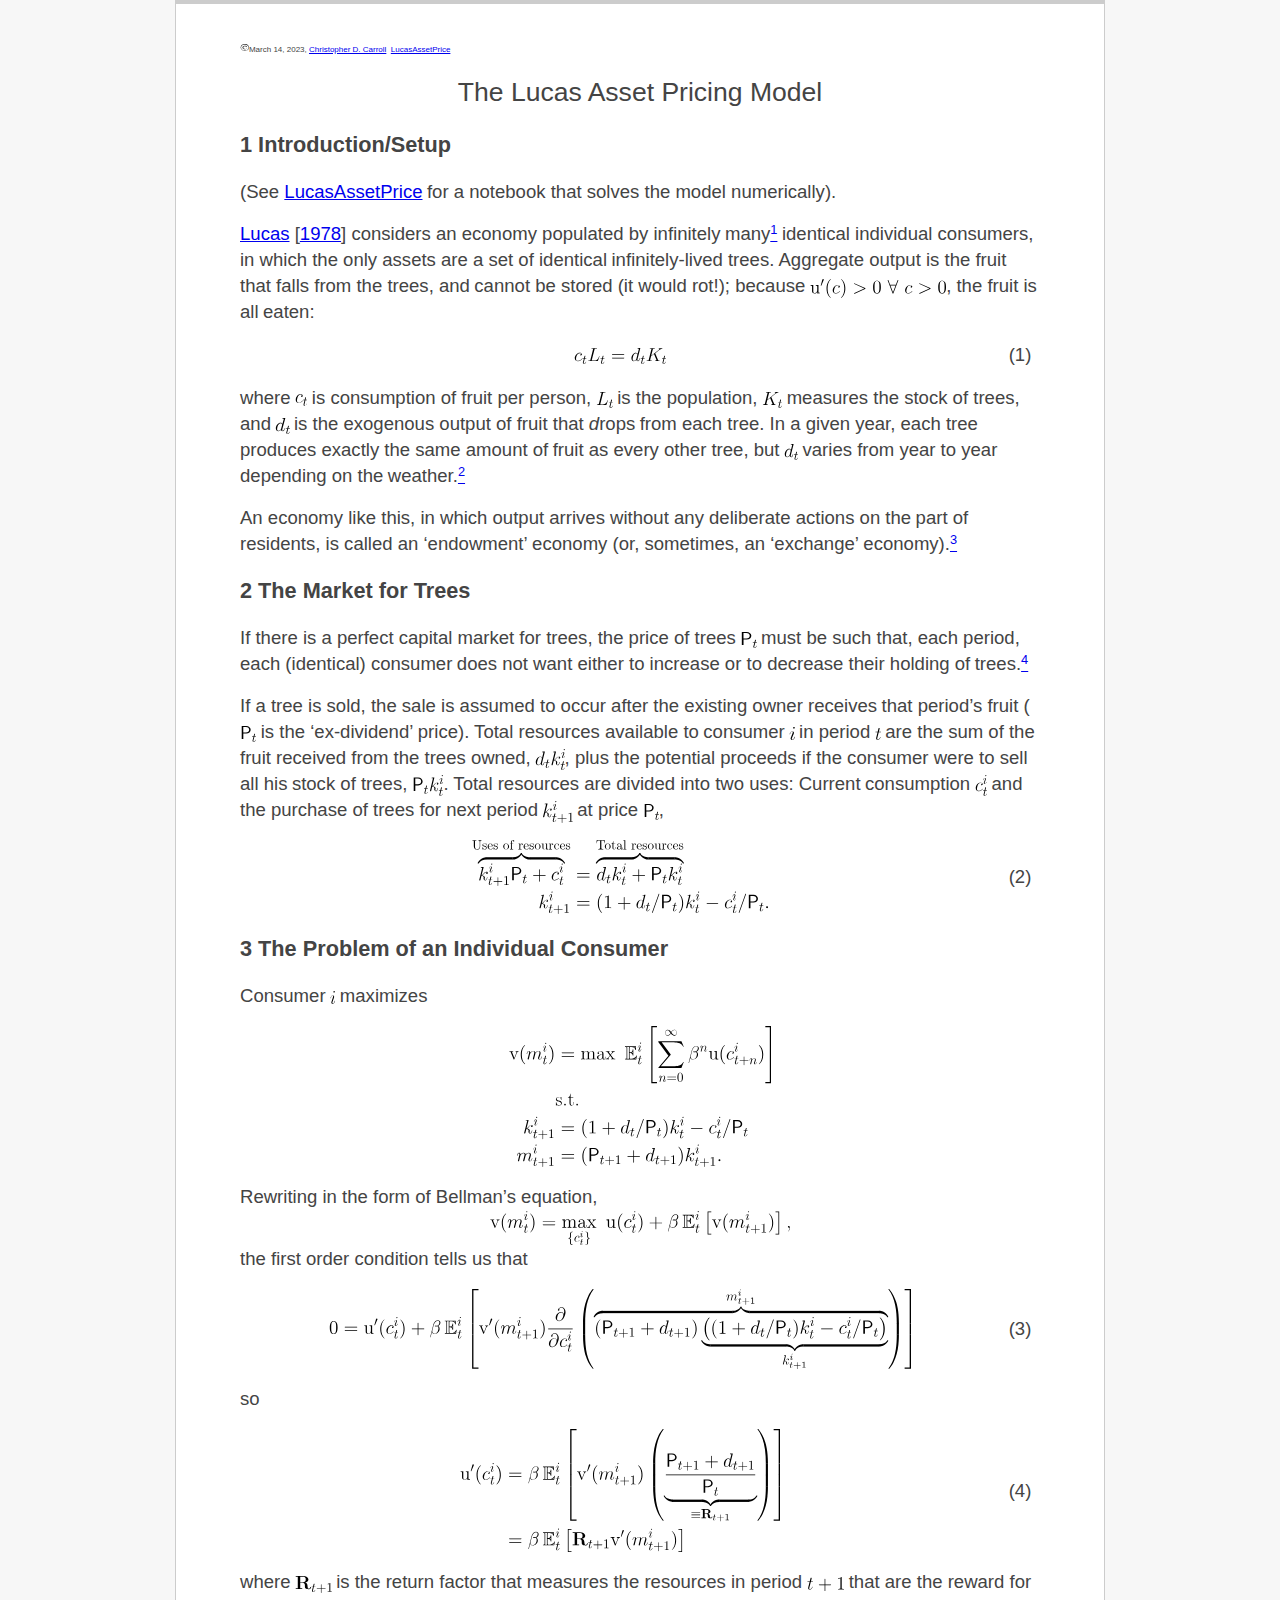
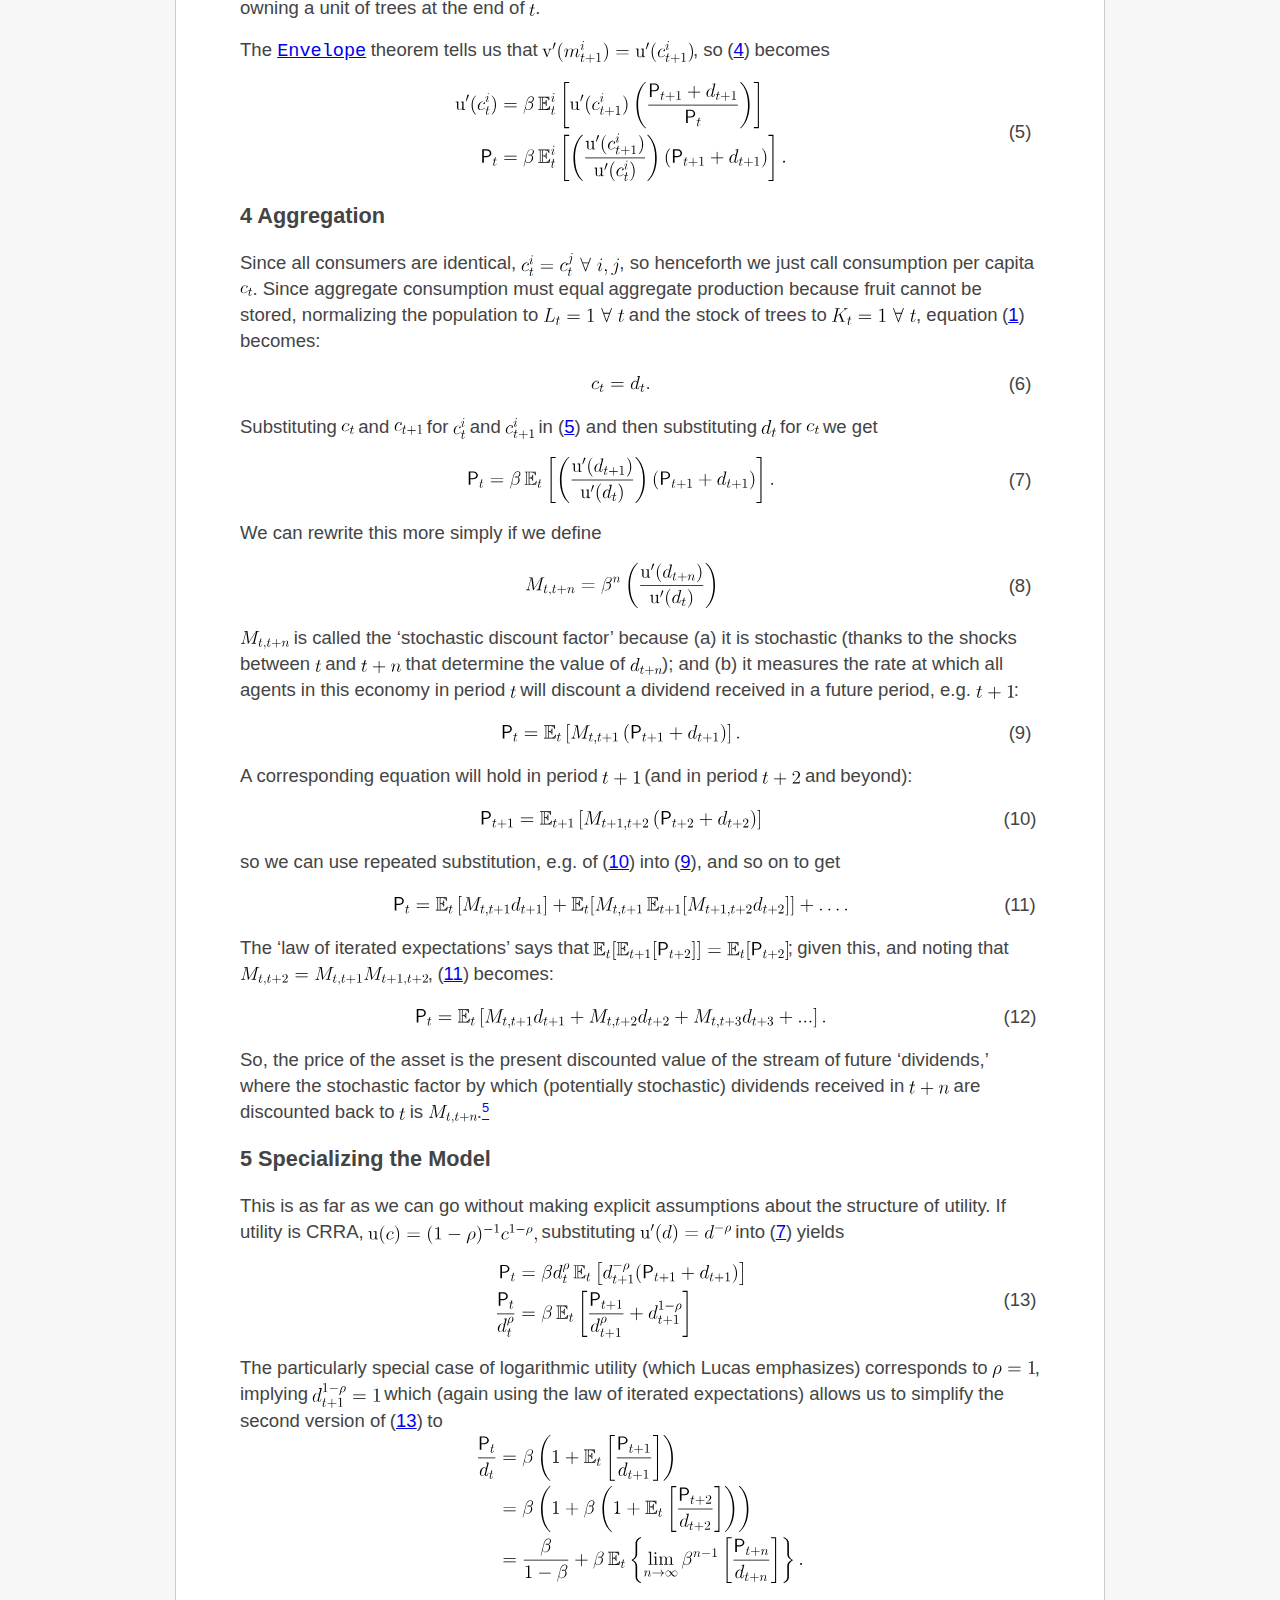
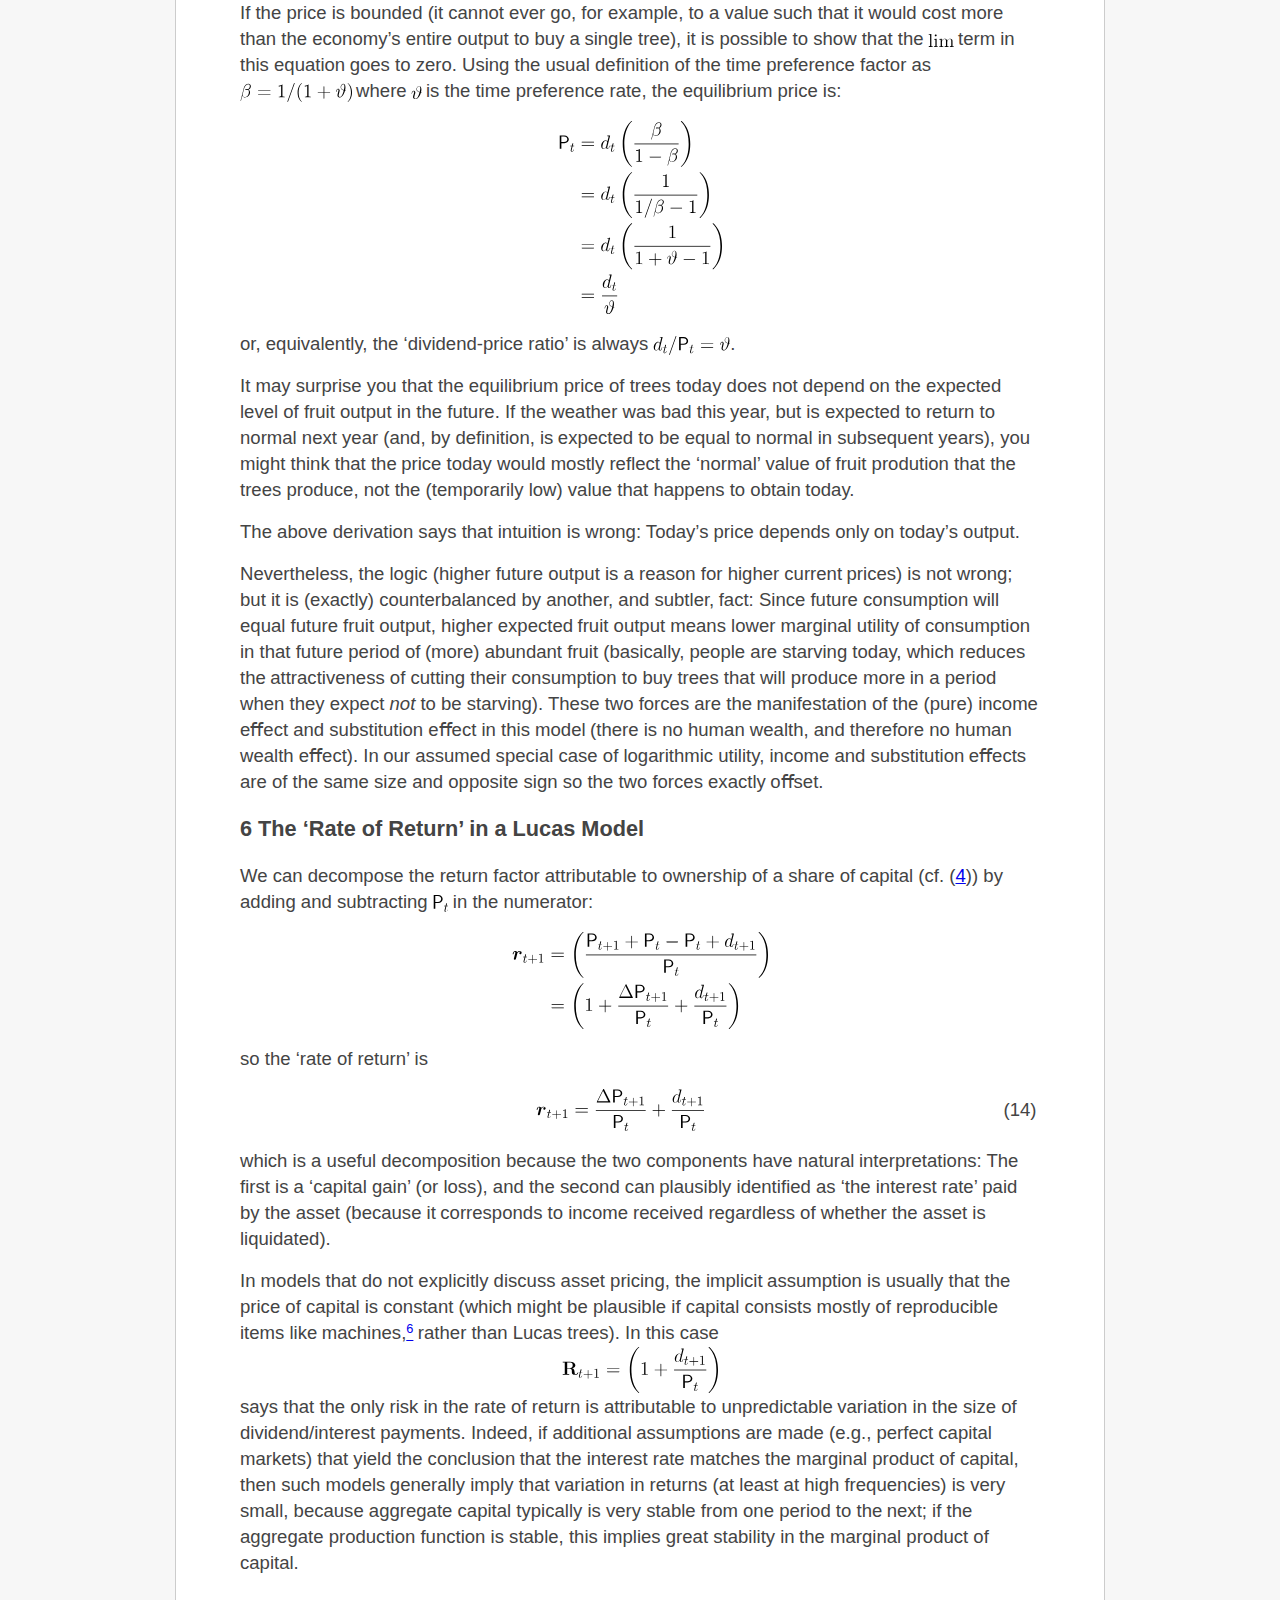
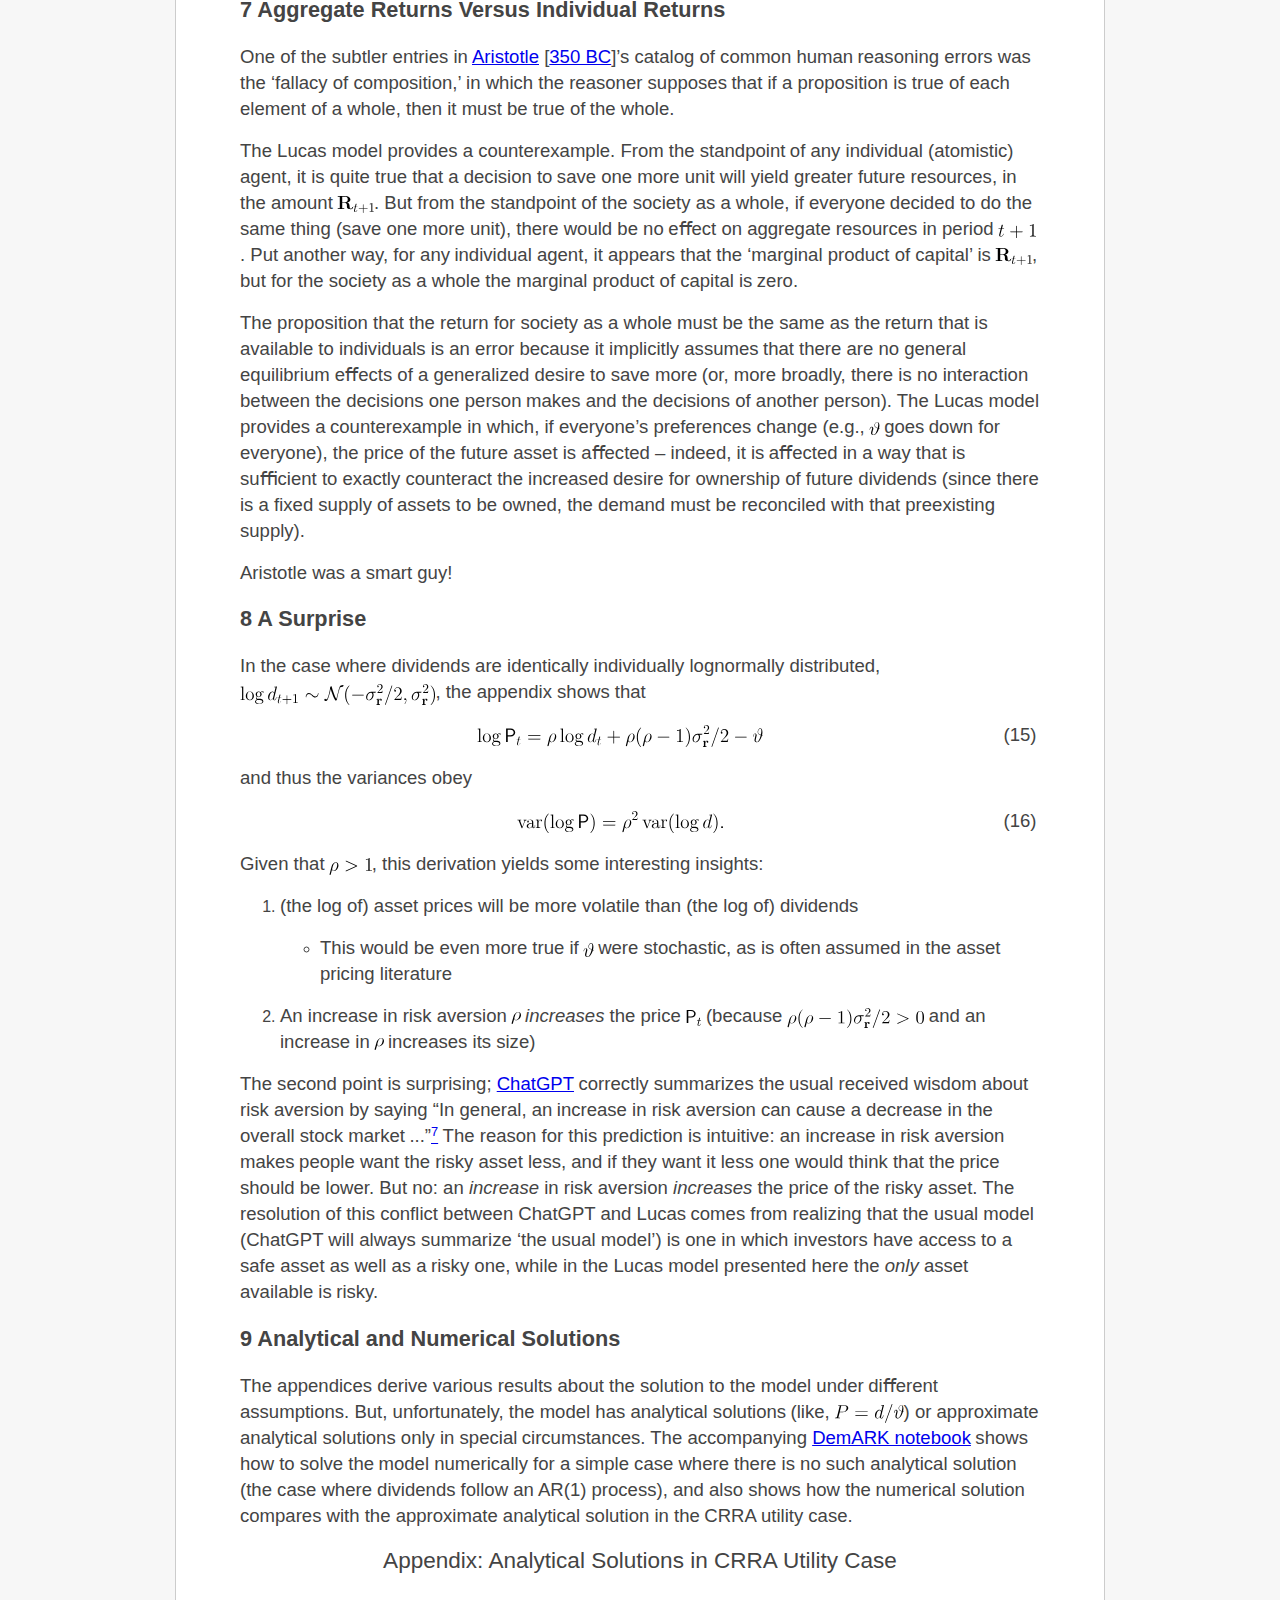
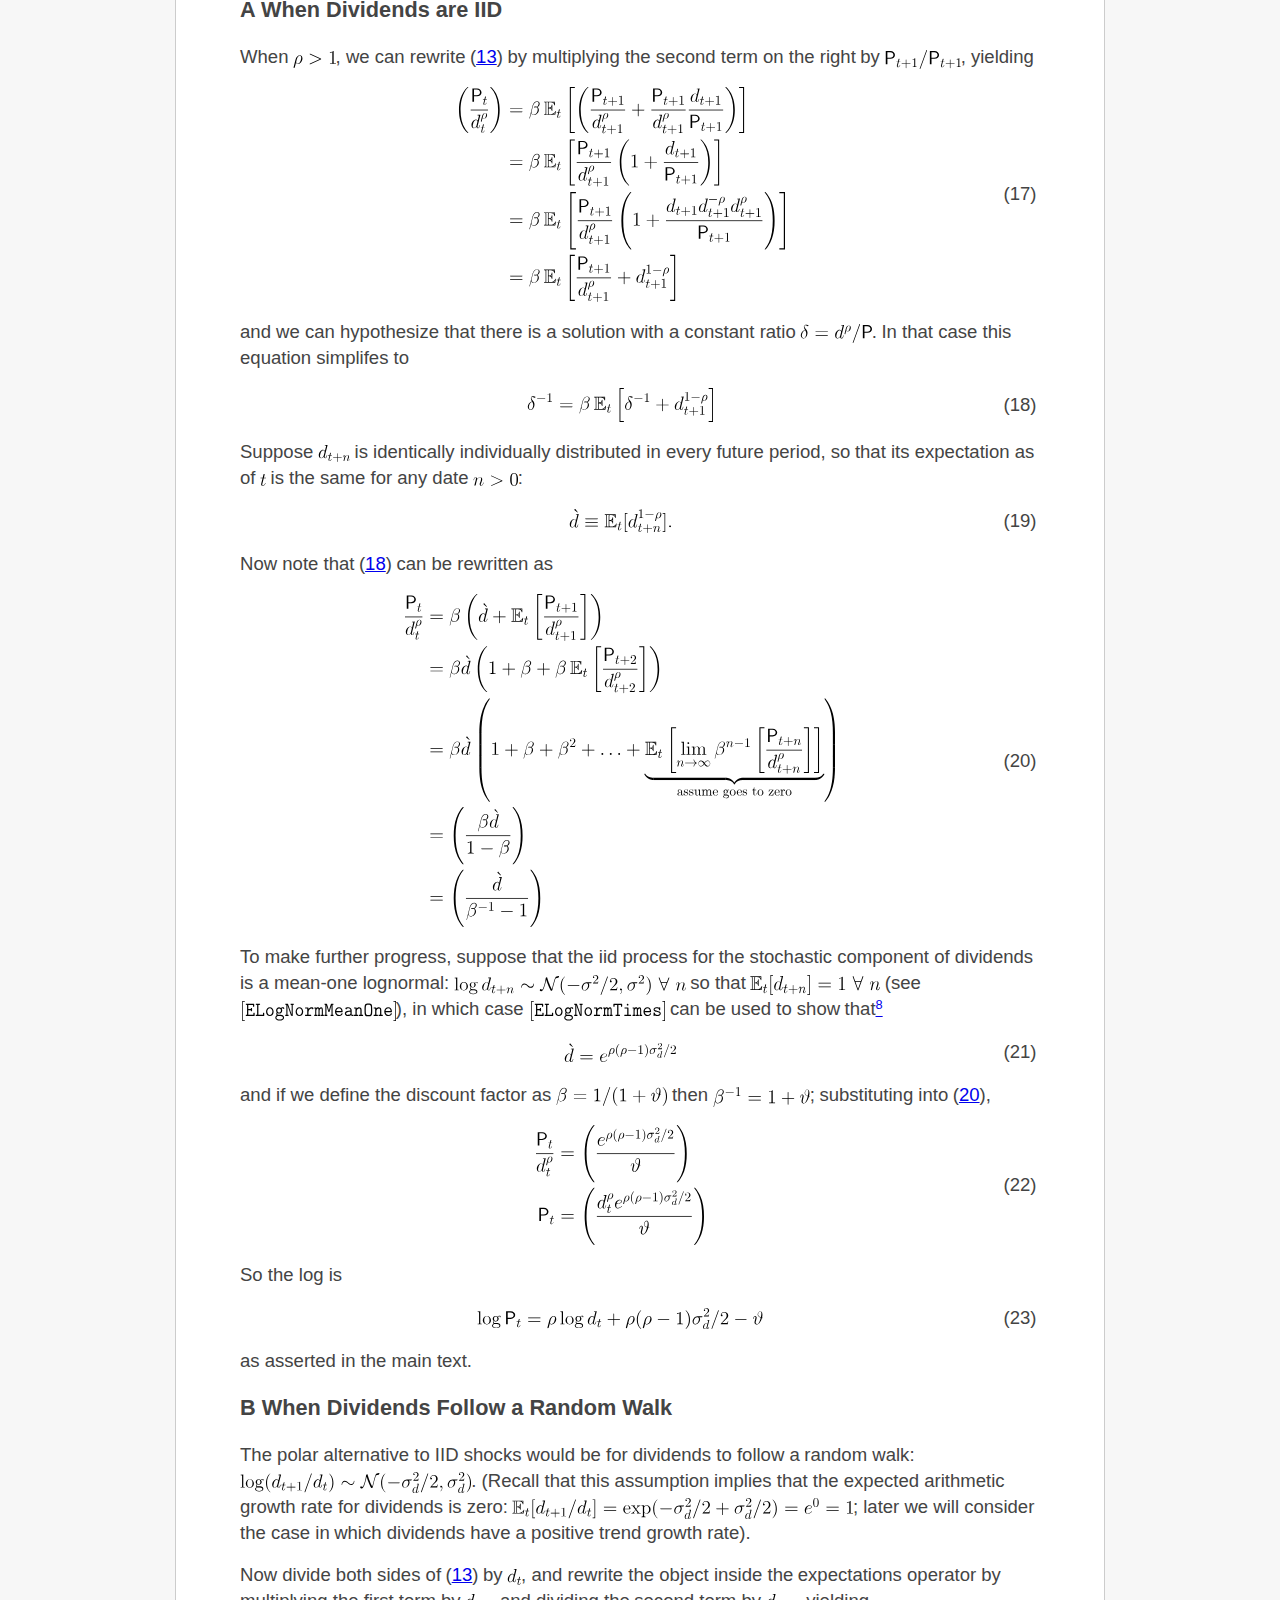
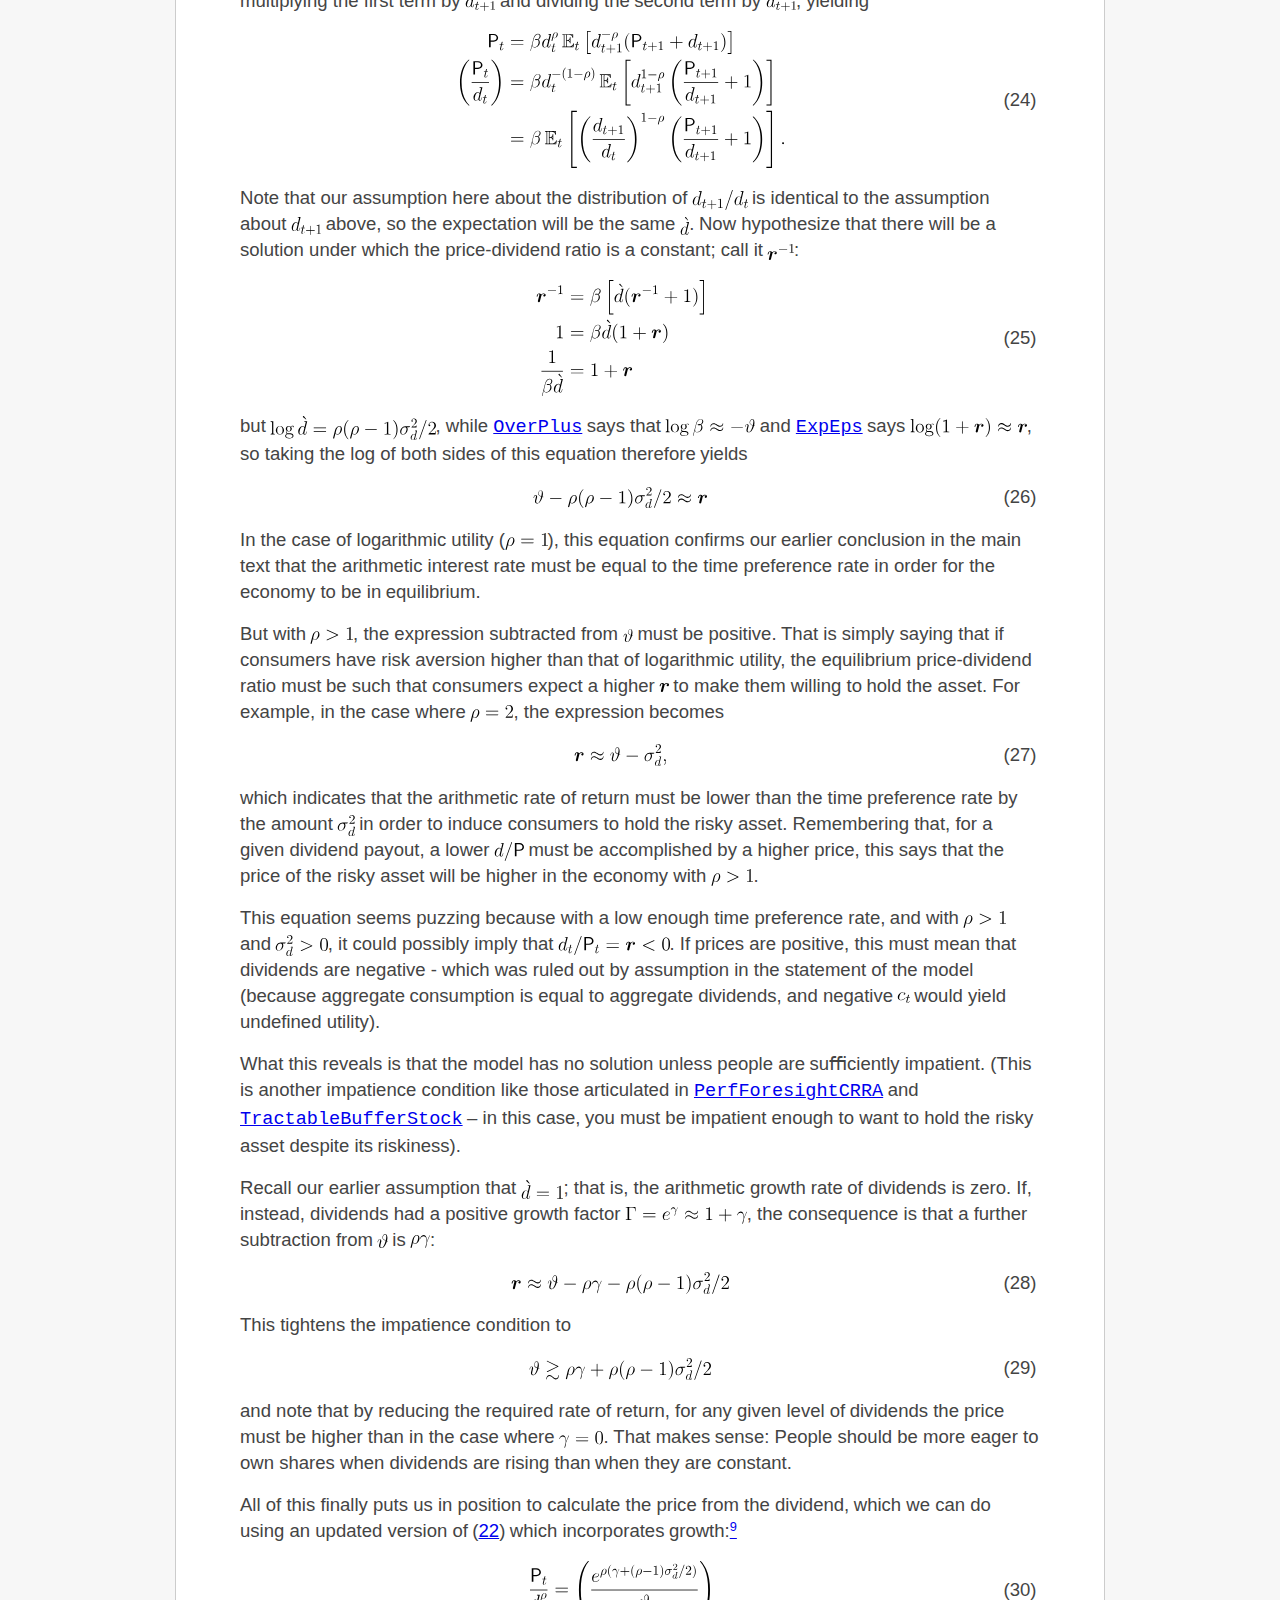
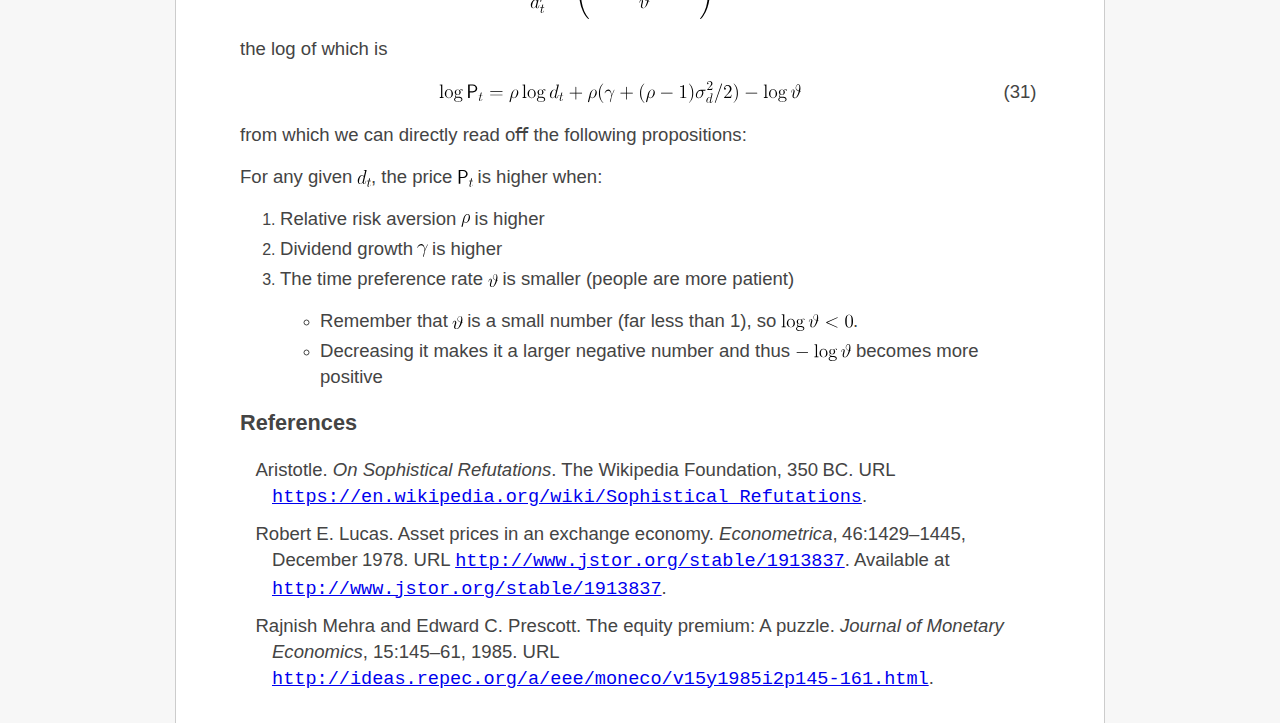
==== commit 3874ac7b: "Update link to notebook" ====
--- a/docs/LucasAssetPrice.html
+++ b/docs/LucasAssetPrice.html
@@ -11,7 +11,7 @@
 >
 <!--l. 14--><p class="noindent" ><img 
 src="LucasAssetPrice0x.svg" alt="© " class="math";align="absmiddle"><span 
-class="ecrm-0600">March 13, 2023, </span><a 
+class="ecrm-0600">March 14, 2023, </span><a 
 href="https://www.econ2.jhu.edu/people/ccarroll/" ><span 
 class="ecrm-0600">Christopher D. Carroll</span></a>                                                                                                 <a 
 href="https://www.econ2.jhu.edu/people/ccarroll/public/lecturenotes" ><span 
@@ -27,8 +27,8 @@
 class="ecrm-1440">Introduction/Setup</span></h3>
 <!--l. 25--><p class="noindent" ><span 
 class="ecrm-1440">(See </span><a 
-href="https://econ-ark.org/materials/lucas-asset-price-model?launch" ><span 
-class="ecrm-1440">Lucas-Asset-Price-Model</span></a> <span 
+href="https://econ-ark.org/materials/LucasAssetPrice?launch" ><span 
+class="ecrm-1440">LucasAssetPrice</span></a> <span 
 class="ecrm-1440">for a notebook that solves the model numerically).</span>
 <!--l. 27--><p class="indent" >   <a 
 href="#Xlucas:assetpricing"><span 
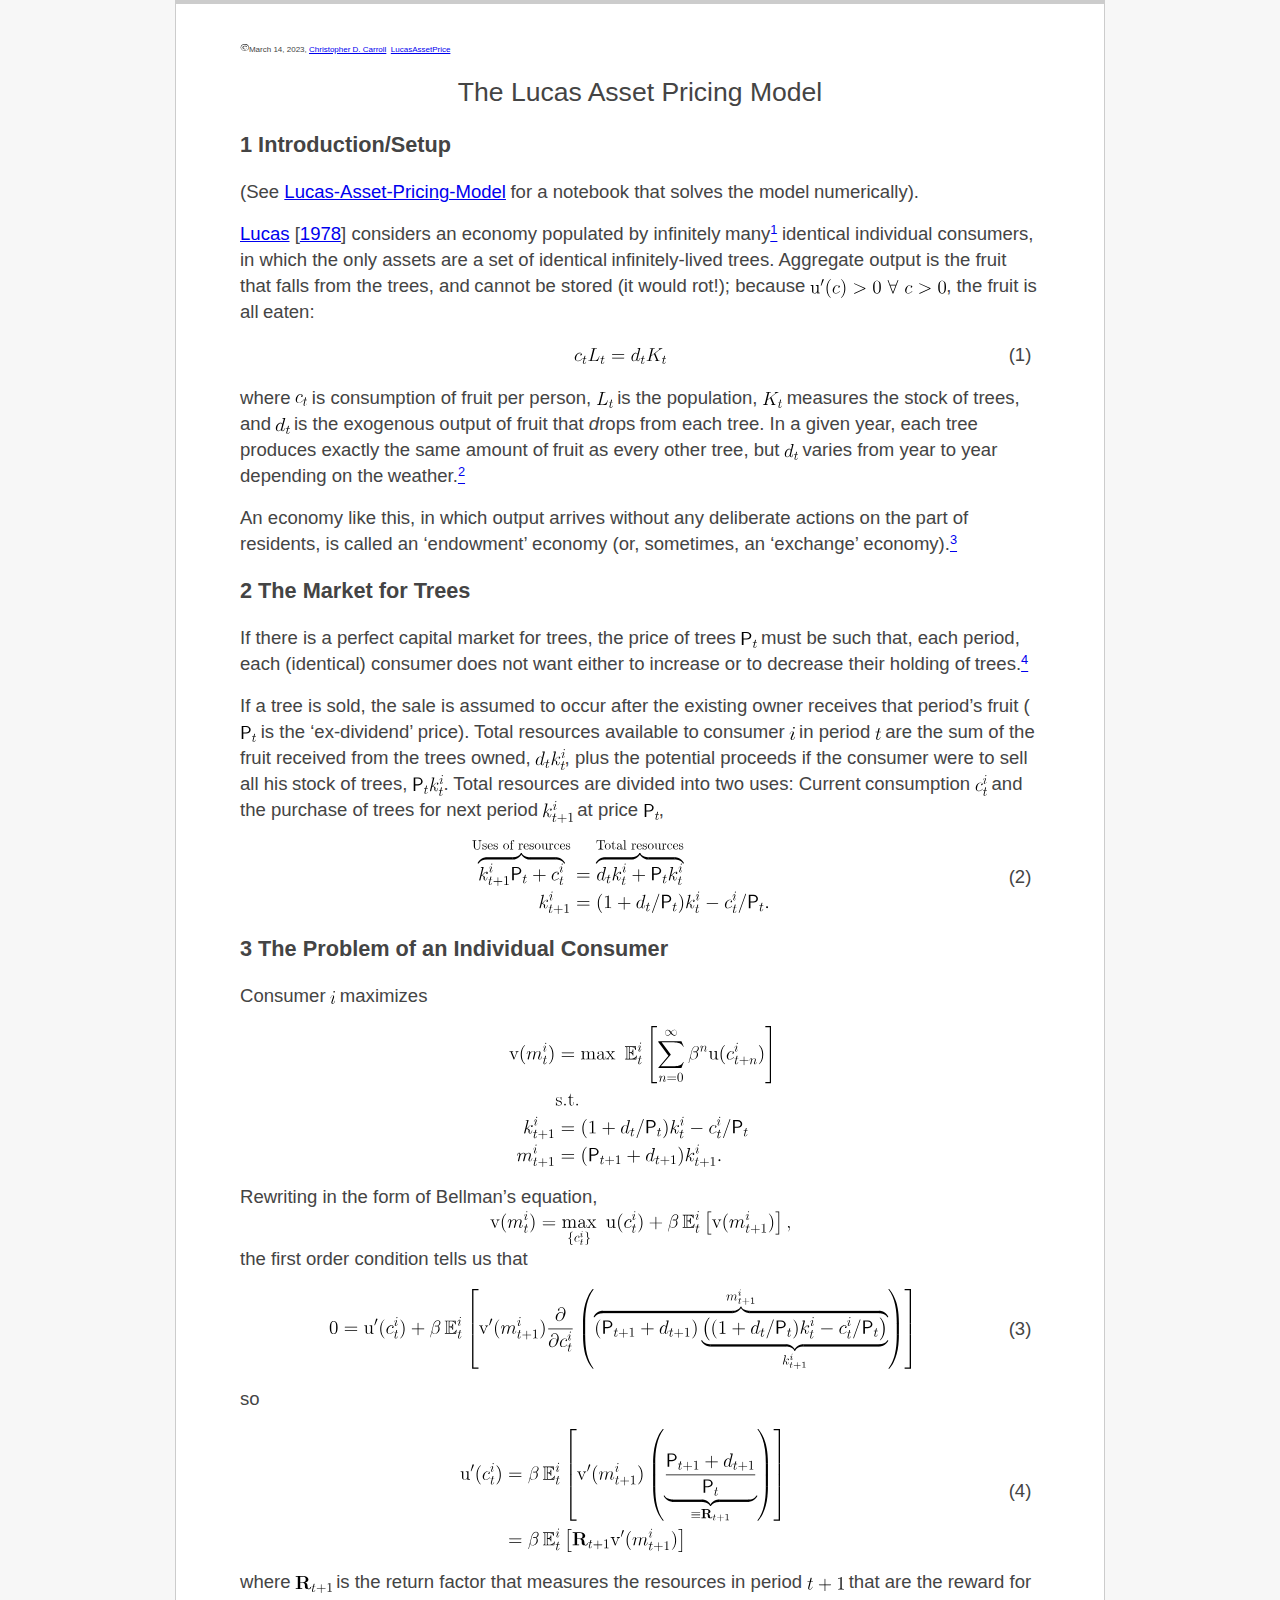
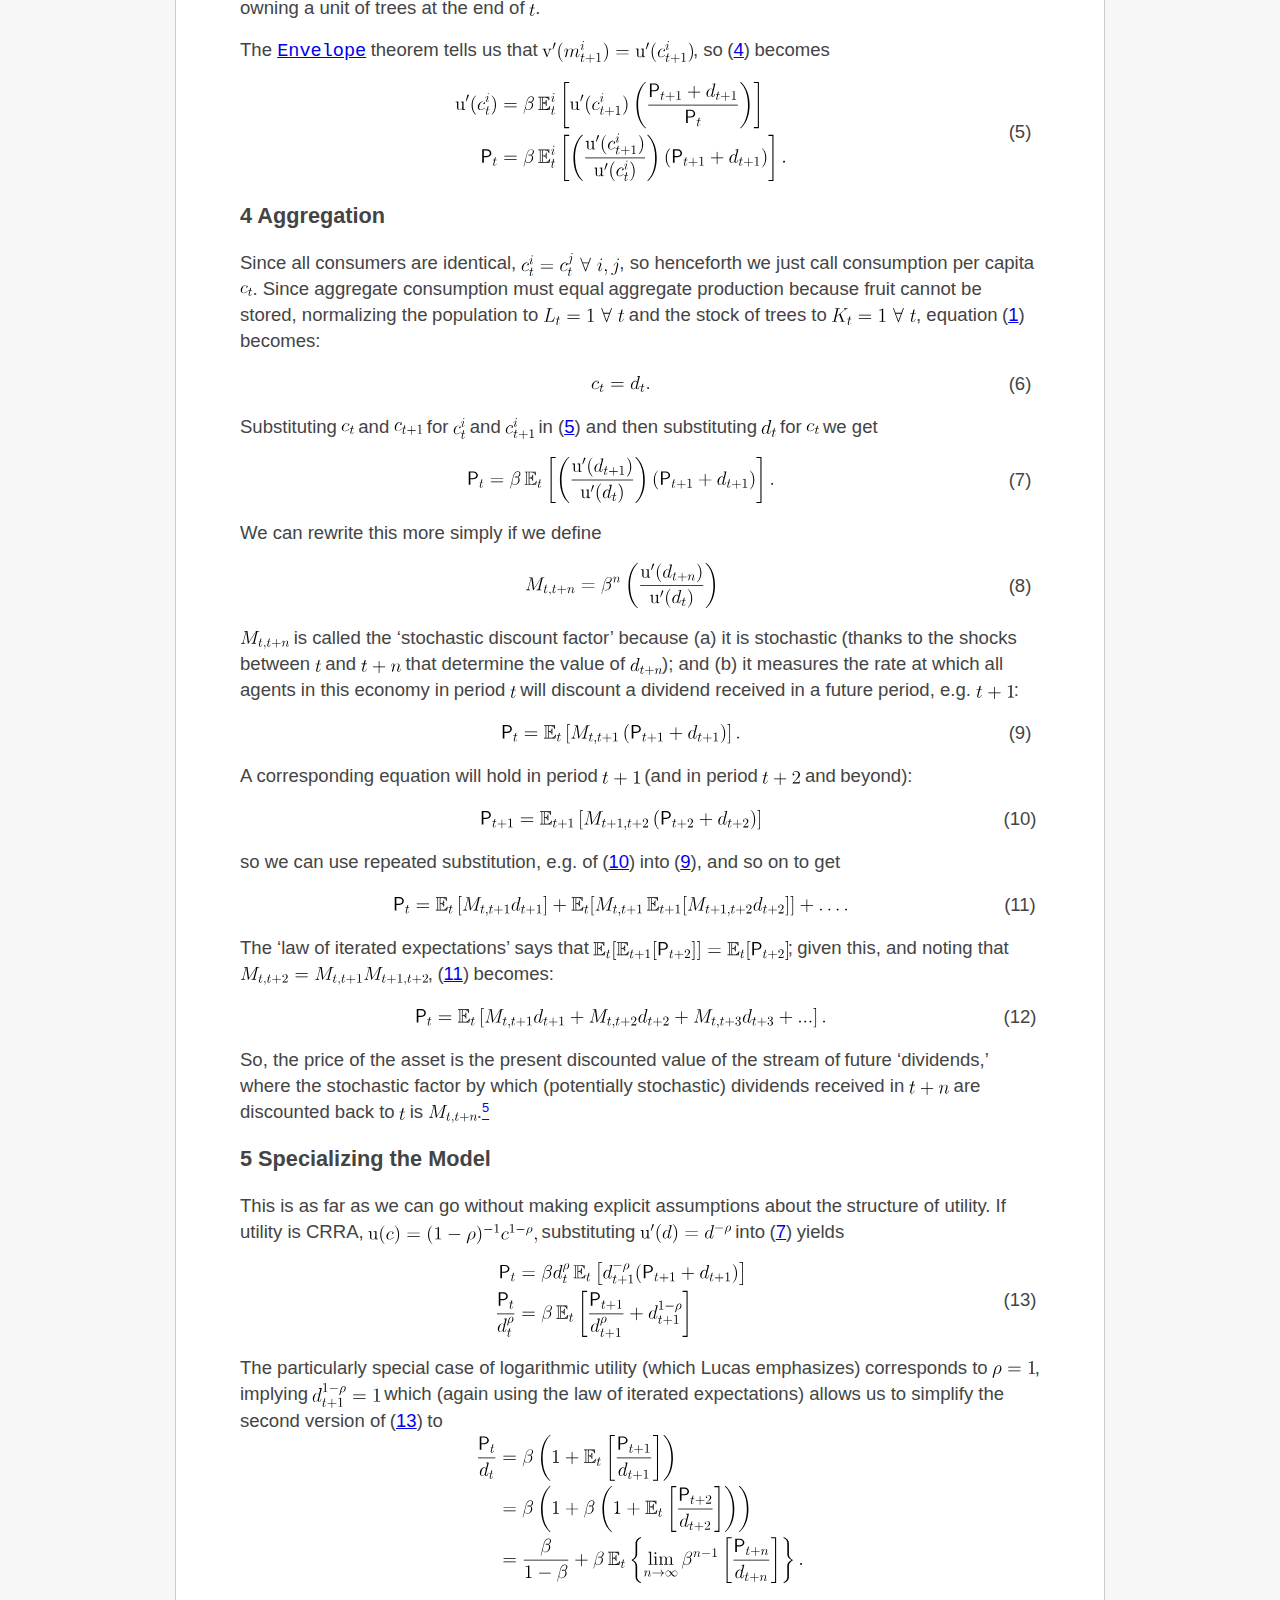
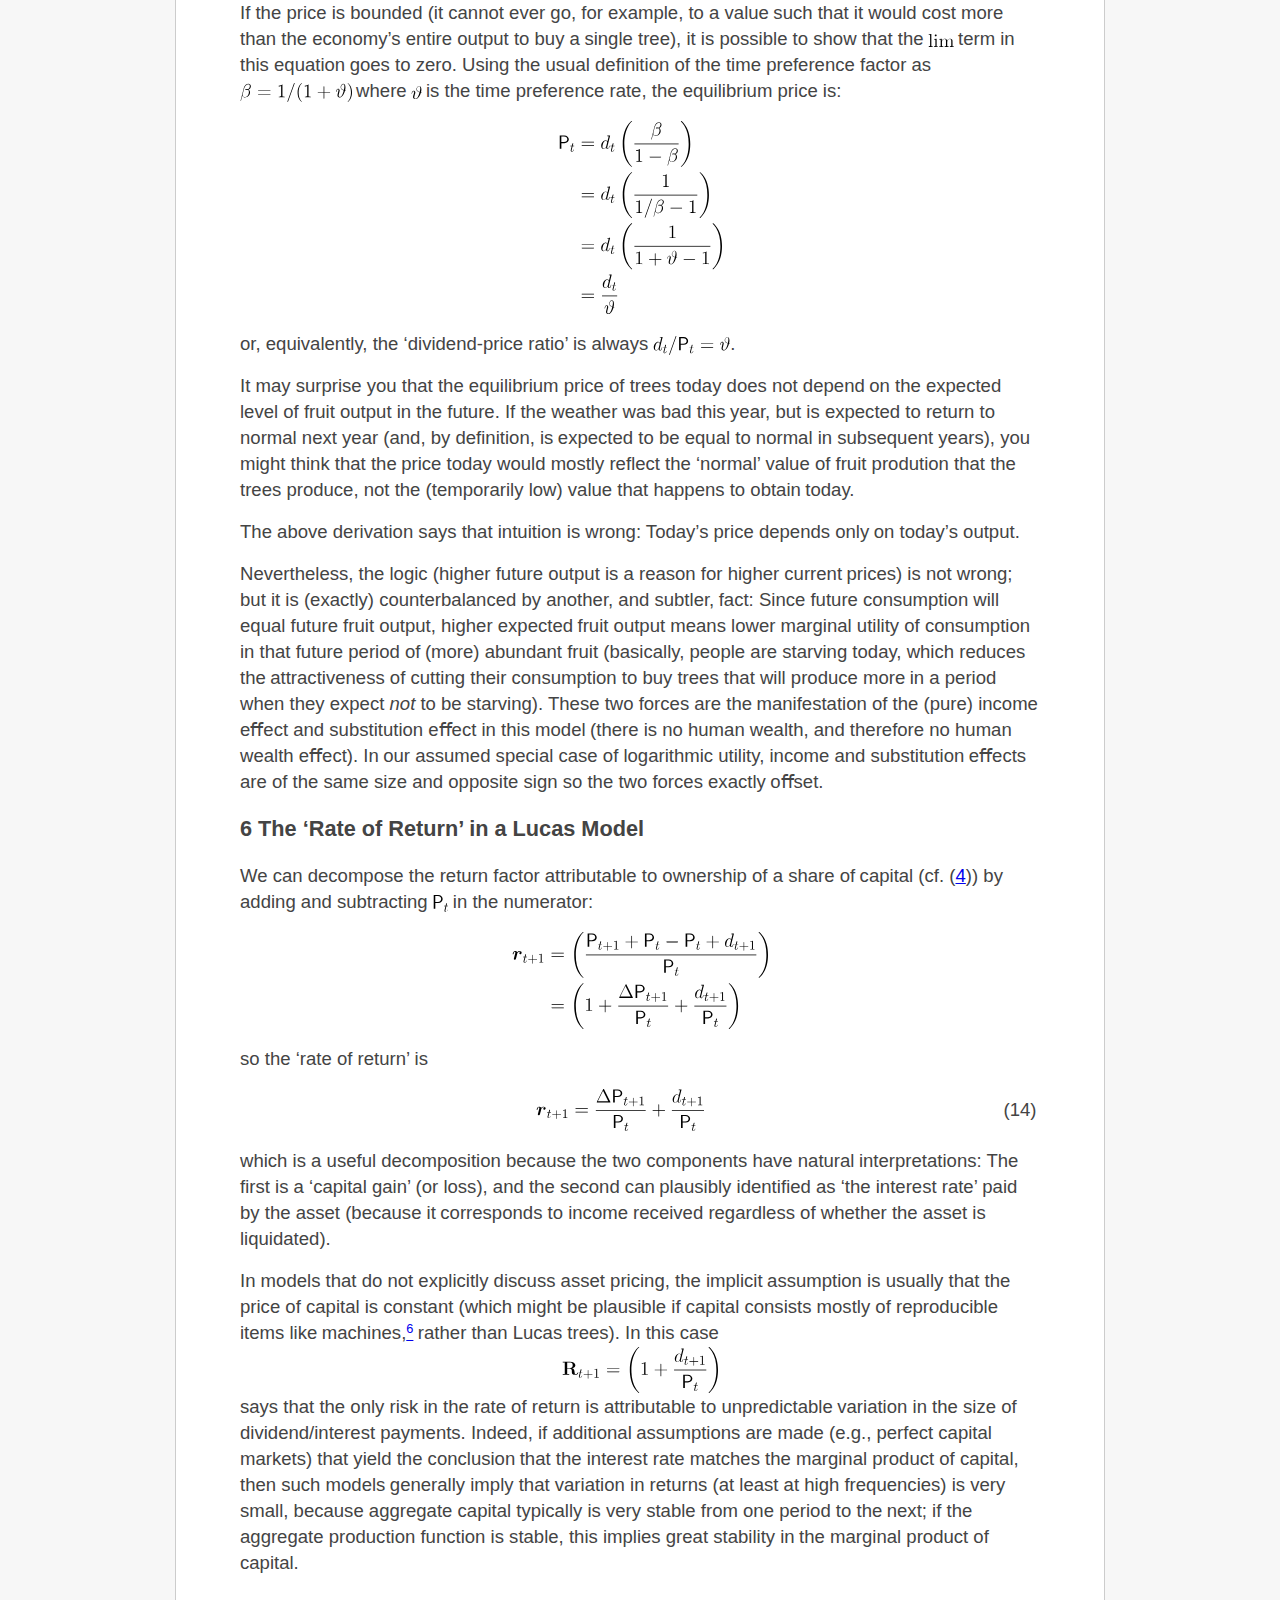
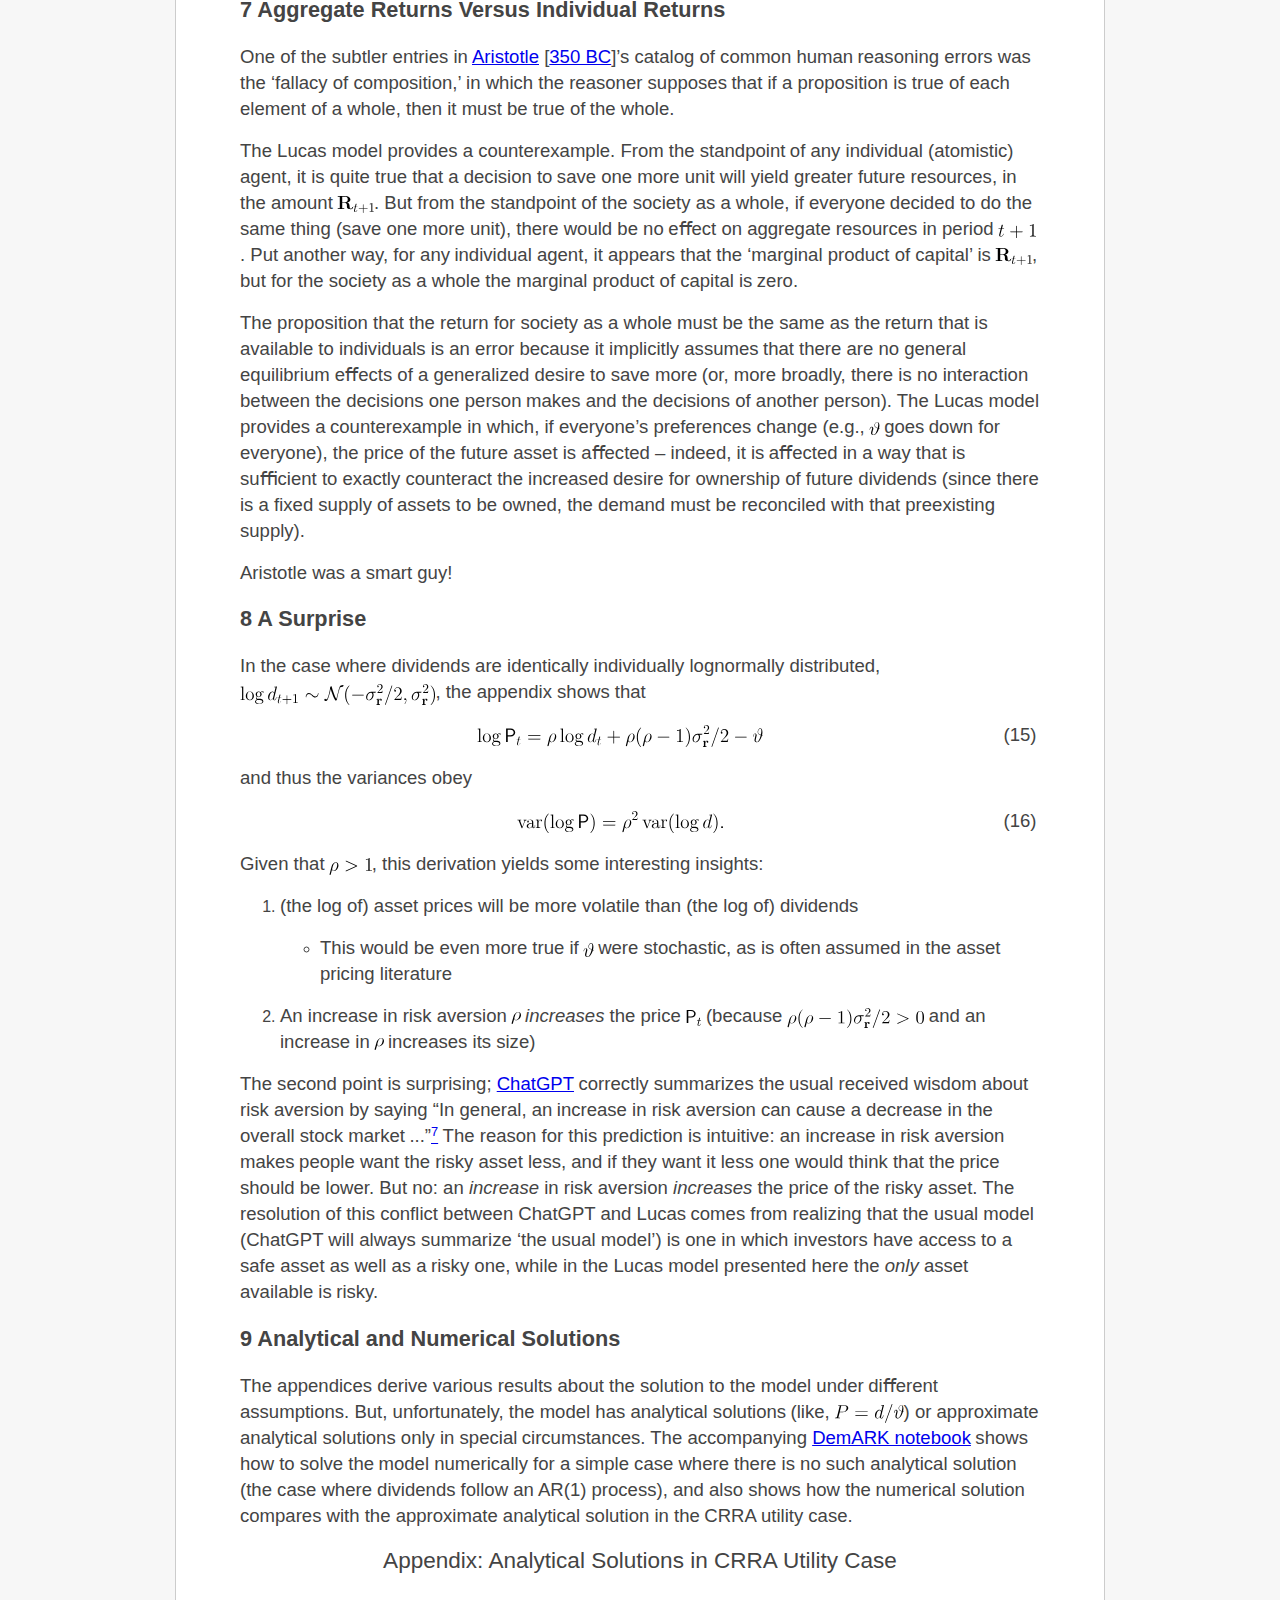
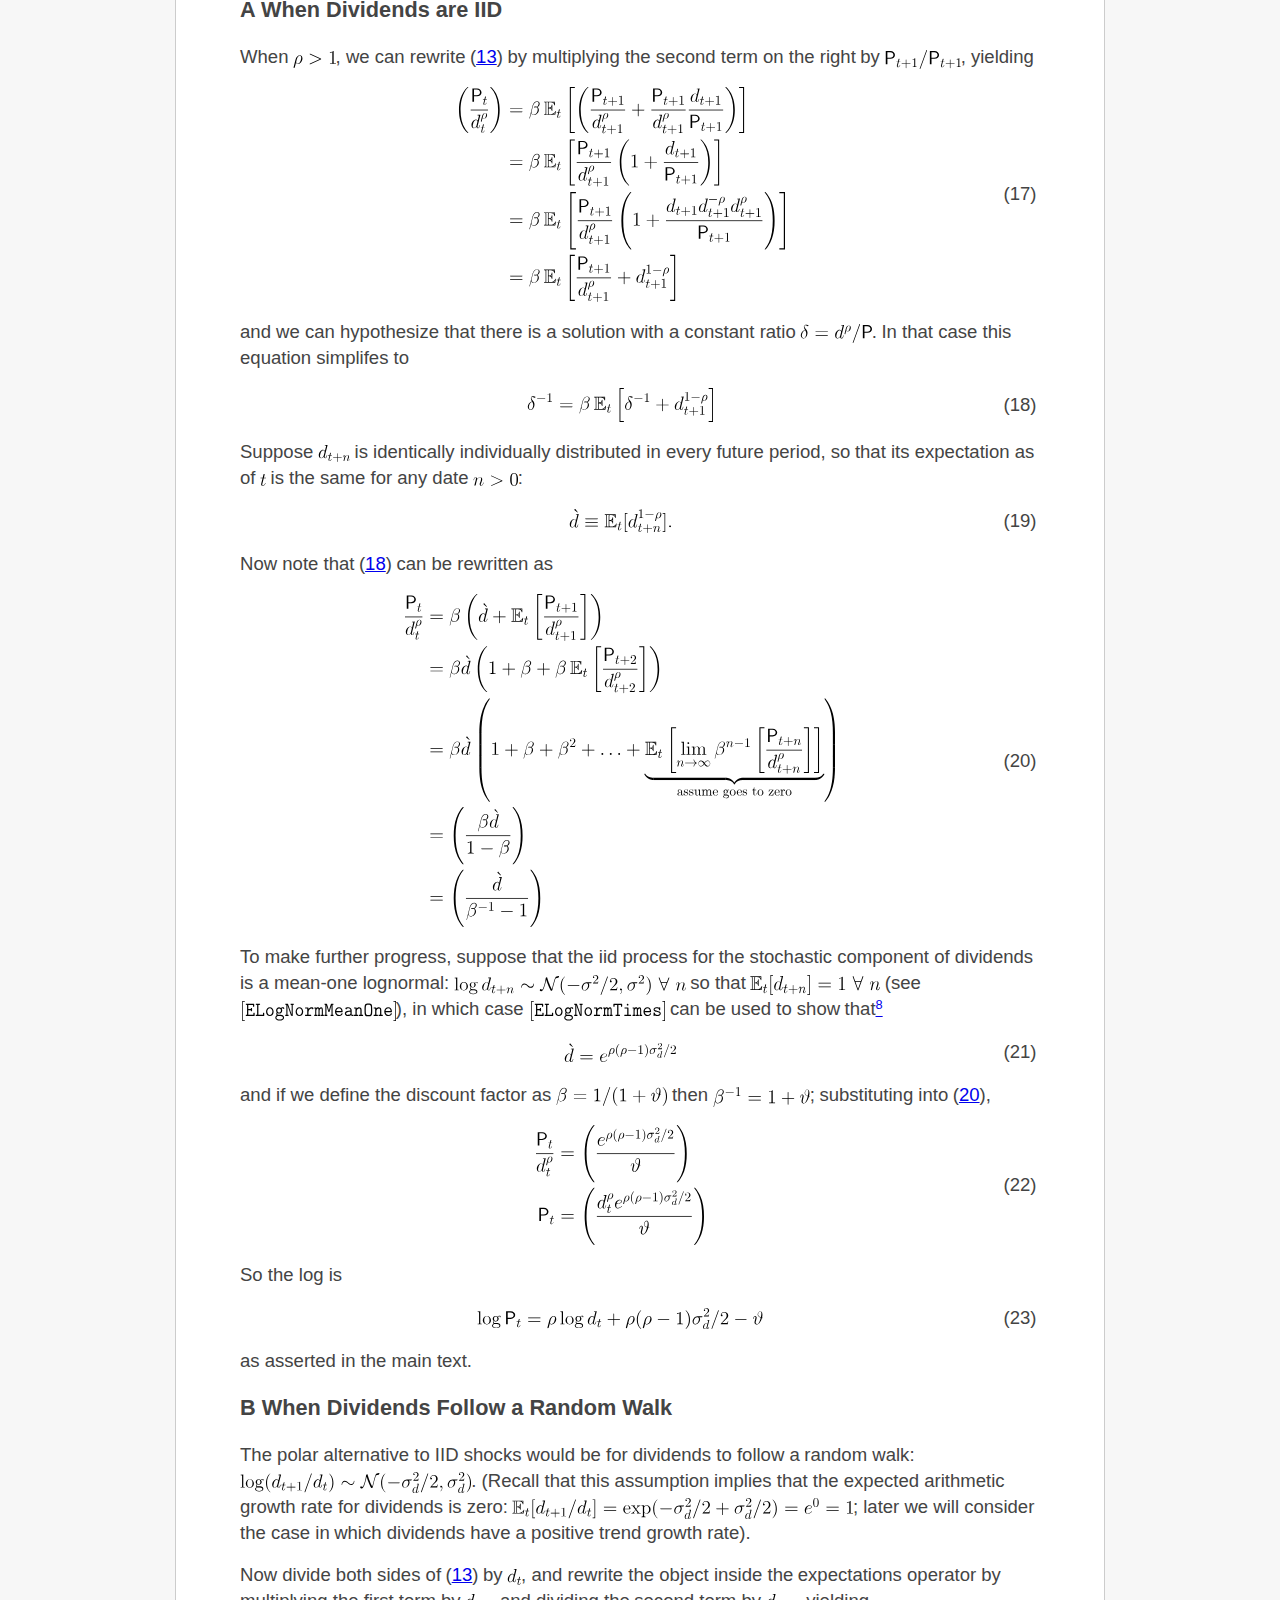
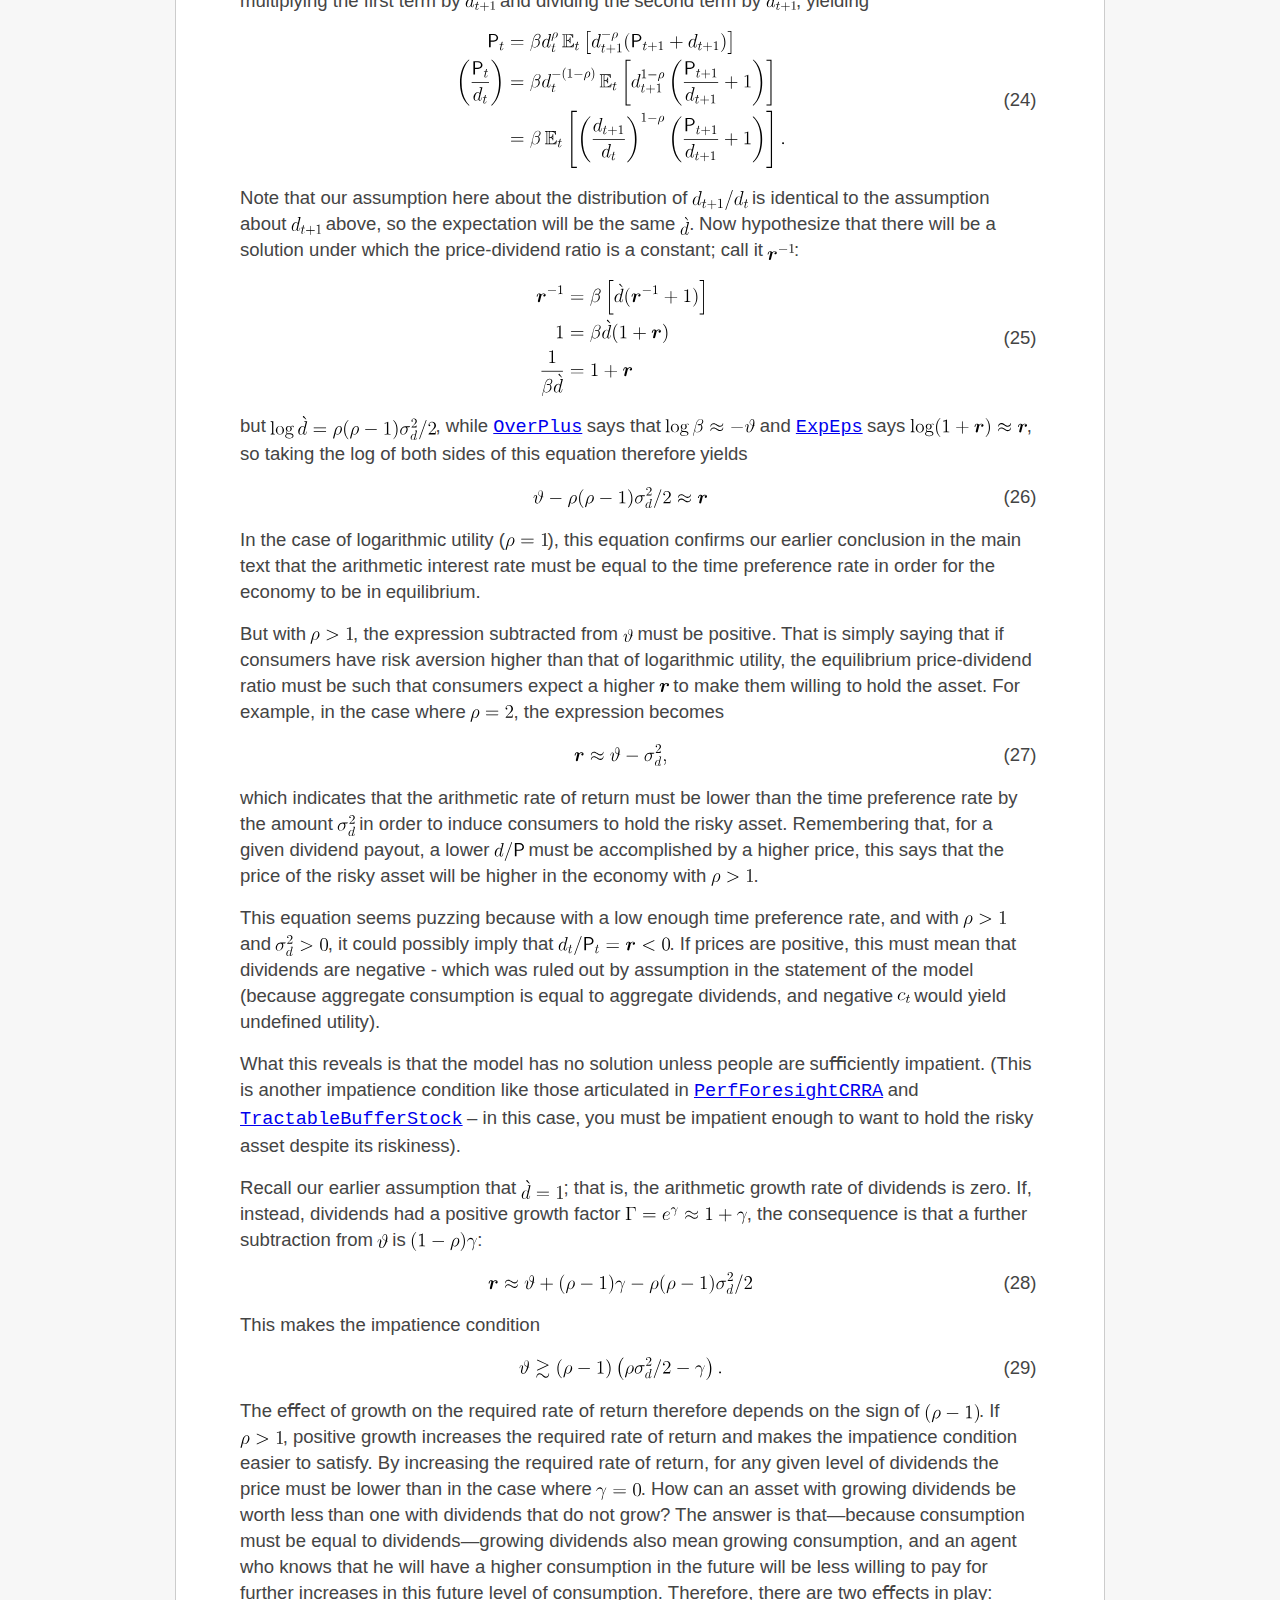
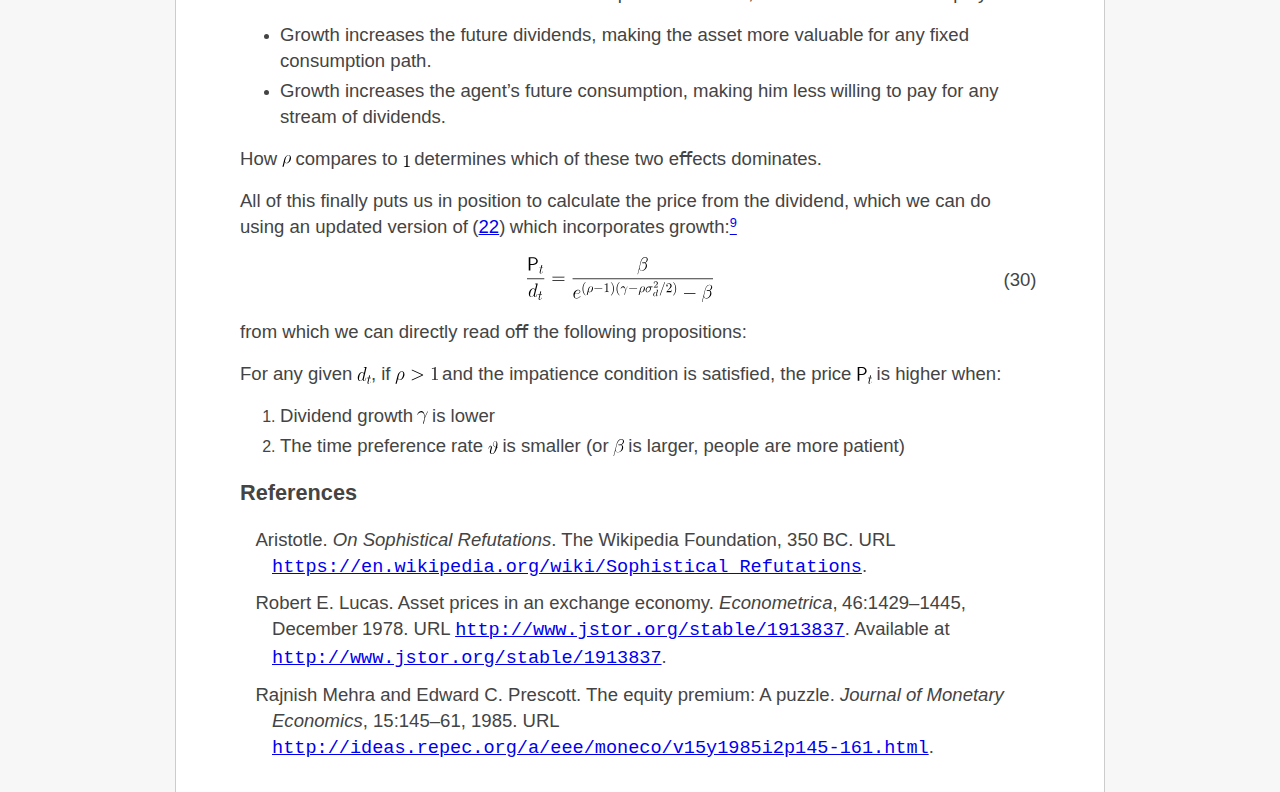
==== commit 4e77c3cf: "Update link" ====
--- a/docs/LucasAssetPrice.html
+++ b/docs/LucasAssetPrice.html
@@ -27,9 +27,11 @@
 class="ecrm-1440">Introduction/Setup</span></h3>
 <!--l. 25--><p class="noindent" ><span 
 class="ecrm-1440">(See </span><a 
-href="https://econ-ark.org/materials/LucasAssetPrice?launch" ><span 
-class="ecrm-1440">LucasAssetPrice</span></a> <span 
-class="ecrm-1440">for a notebook that solves the model numerically).</span>
+href="https://econ-ark.org/materials/lucas-asset-pricing-model?launch" ><span 
+class="ecrm-1440">Lucas-Asset-Pricing-Model</span></a> <span 
+class="ecrm-1440">for a notebook that solves the model</span>
+<span 
+class="ecrm-1440">numerically).</span>
 <!--l. 27--><p class="indent" >   <a 
 href="#Xlucas:assetpricing"><span 
 class="ecrm-1440">Lucas</span></a><span 
@@ -47,7 +49,8 @@
 class="ecrm-1440">inﬁnitely-lived trees. Aggregate output is the fruit that falls from the trees, and</span>
 <span 
 class="ecrm-1440">cannot be stored (it would rot!); because</span> <img 
-src="LucasAssetPrice1x.svg" alt="u′(c) &#x003E;  0 ∀ c &#x003E;  0  " class="math";align="absmiddle"><span 
+src="LucasAssetPrice1x.svg" alt=" ′
+u (c) &#x003E;  0 ∀ c &#x003E;  0  " class="math";align="absmiddle"><span 
 class="ecrm-1440">, the fruit is all</span>
 <span 
 class="ecrm-1440">eaten:</span>
@@ -63,28 +66,26 @@
 <!--l. 30--><p class="nopar" >
 <span 
 class="ecrm-1440">where</span> <img 
-src="LucasAssetPrice3x.svg" alt="c
+src="LucasAssetPrice3x.svg" alt="ct  " class="math";align="absmiddle"> <span 
+class="ecrm-1440">is consumption of fruit per person,</span> <img 
+src="LucasAssetPrice4x.svg" alt="Lt  " class="math";align="absmiddle"> <span 
+class="ecrm-1440">is the population,</span> <img 
+src="LucasAssetPrice5x.svg" alt="Kt  " class="math";align="absmiddle">
+<span 
+class="ecrm-1440">measures the stock of trees, and</span> <img 
+src="LucasAssetPrice6x.svg" alt="d
  t  " class="math";align="absmiddle"> <span 
-class="ecrm-1440">is consumption of fruit per person,</span> <img 
-src="LucasAssetPrice4x.svg" alt="L
-  t  " class="math";align="absmiddle"> <span 
-class="ecrm-1440">is the population,</span> <img 
-src="LucasAssetPrice5x.svg" alt="K
-   t  " class="math";align="absmiddle">
-<span 
-class="ecrm-1440">measures the stock of trees, and</span> <img 
-src="LucasAssetPrice6x.svg" alt="dt  " class="math";align="absmiddle"> <span 
 class="ecrm-1440">is the exogenous output of fruit that </span><span 
 class="ecti-1440">d</span><span 
 class="ecrm-1440">rops</span>
 <span 
 class="ecrm-1440">from each tree. In a given year, each tree produces exactly the same amount of</span>
+                                                                                     
+                                                                                     
 <span 
 class="ecrm-1440">fruit as every other tree, but</span> <img 
 src="LucasAssetPrice7x.svg" alt="dt  " class="math";align="absmiddle"> <span 
 class="ecrm-1440">varies from year to year depending on the</span>
-                                                                                     
-                                                                                     
 <span 
 class="ecrm-1440">weather.</span><span class="footnote-mark"><a 
 href="LucasAssetPrice3.html#fn2x0"><sup class="textsuperscript">2</sup></a></span><a 
@@ -106,8 +107,7 @@
 <!--l. 38--><p class="noindent" ><span 
 class="ecrm-1440">If there is a perfect capital market for trees, the price of trees</span>
 <img 
-src="LucasAssetPrice11x.svg" alt="P
-  t  " class="math";align="absmiddle"> <span 
+src="LucasAssetPrice11x.svg" alt="Pt  " class="math";align="absmiddle"> <span 
 class="ecrm-1440">must be such that, each period, each (identical) consumer</span>
 <span 
 class="ecrm-1440">does not want either to increase or to decrease their holding of</span>
@@ -119,7 +119,8 @@
 class="ecrm-1440">If a tree is sold, the sale is assumed to occur after the existing owner receives</span>
 <span 
 class="ecrm-1440">that period’s fruit (</span><img 
-src="LucasAssetPrice12x.svg" alt="Pt  " class="math";align="absmiddle"> <span 
+src="LucasAssetPrice12x.svg" alt="P
+ t  " class="math";align="absmiddle"> <span 
 class="ecrm-1440">is the ‘ex-dividend’ price). Total resources available to</span>
 <span 
 class="ecrm-1440">consumer</span> <img 
@@ -128,18 +129,20 @@
 src="LucasAssetPrice14x.svg" alt="t  " class="math";align="absmiddle"> <span 
 class="ecrm-1440">are the sum of the fruit received from the trees owned,</span>
 <img 
-src="LucasAssetPrice15x.svg" alt="dtkit  " class="math";align="absmiddle"><span 
+src="LucasAssetPrice15x.svg" alt="d ki
+  t t  " class="math";align="absmiddle"><span 
 class="ecrm-1440">, plus the potential proceeds if the consumer were to sell all his</span>
 <span 
 class="ecrm-1440">stock of trees,</span> <img 
-src="LucasAssetPrice16x.svg" alt="    i
-Ptk t  " class="math";align="absmiddle"><span 
+src="LucasAssetPrice16x.svg" alt="Ptkit  " class="math";align="absmiddle"><span 
 class="ecrm-1440">. Total resources are divided into two uses: Current</span>
 <span 
 class="ecrm-1440">consumption</span> <img 
-src="LucasAssetPrice17x.svg" alt="cit  " class="math";align="absmiddle"> <span 
+src="LucasAssetPrice17x.svg" alt="ci
+ t  " class="math";align="absmiddle"> <span 
 class="ecrm-1440">and the purchase of trees for next period</span> <img 
-src="LucasAssetPrice18x.svg" alt="kit+1   " class="math";align="absmiddle"> <span 
+src="LucasAssetPrice18x.svg" alt="ki
+ t+1   " class="math";align="absmiddle"> <span 
 class="ecrm-1440">at price</span>
 <img 
 src="LucasAssetPrice19x.svg" alt="Pt  " class="math";align="absmiddle"><span 
@@ -148,12 +151,14 @@
 class="equation"><tr><td><a 
  id="x1-2002r2"></a>
    <div class="math-display" >
-<img 
-src="LucasAssetPrice20x.svg" alt="Uses of resources  Total resources
- ◜----◞◟ ---◝     ◜----◞◟ ---◝
- kit+1Pt  +  cit =  dtkit + Ptkit
-           i                    i     i
-          kt+1 =  (1 +  dt∕Pt )kt − c t∕Pt.
+                                                                                     
+                                                                                     
+<img 
+src="LucasAssetPrice20x.svg" alt="Us◜es-of◞ r◟esourc◝es  T◜otal r◞e◟source◝s
+   i         i        i       i
+ k t+1Pt  +  ct =  dtk t + Ptk t
+          ki   =  (1 +  dt∕Pt )ki − ci∕Pt.
+           t+1                  t     t
 " class="math-display" ></div>
    </td><td class="equation-label"><span 
 class="ecrm-1440">(2)</span></td></tr></table>
@@ -173,16 +178,15 @@
  id="x1-3001r3"></a>
    <div class="math-display" >
 <img 
-src="LucasAssetPrice22x.svg" alt="                    [                ]
-                      ∑∞
-v (mi ) =  max   𝔼i       βnu  (ci  )
-     t             t             t+n
+src="LucasAssetPrice22x.svg" alt="                    [  ∞             ]
+     i             i  ∑     n    i
+v (m t) =  max   𝔼 t      β  u (ct+n )
                       n=0
+
        s.t.
-    i                    i    i
-   kt+1 =  (1 + dt ∕Pt)k t − ct∕Pt
-    i                      i
-  m t+1 =  (Pt+1 +  dt+1 )kt+1.
+   ki   =  (1 + d  ∕P )ki −  ci∕P
+    t+1           t   t  t    t   t
+  mit+1 =  (Pt+1 +  dt+1 )kit+1.
 " class="math-display" ><a 
  id="x1-3001r2"></a></div>
    </td></tr></table>
@@ -1384,21 +1388,21 @@
 src="LucasAssetPrice141x.svg" alt="𝜗  " class="math";align="absmiddle"> <span 
 class="ecrm-1440">is</span>
 <img 
-src="LucasAssetPrice142x.svg" alt="ρ γ  " class="math";align="absmiddle"><span 
+src="LucasAssetPrice142x.svg" alt="(1 −  ρ)γ  " class="math";align="absmiddle"><span 
 class="ecrm-1440">:</span>
    <table 
 class="equation"><tr><td><a 
  id="x1-11005r28"></a>
    <div class="math-display" >
 <img 
-src="LucasAssetPrice143x.svg" alt="                            2
-r ≈  𝜗 −  ρ γ − ρ (ρ −  1)σ d∕2
+src="LucasAssetPrice143x.svg" alt="                                  2
+r ≈  𝜗 +  (ρ −  1)γ −  ρ(ρ −  1)σ d∕2
 " class="math-display" ></div>
    </td><td class="equation-label"><span 
 class="ecrm-1440">(28)</span></td></tr></table>
 <!--l. 408--><p class="nopar" >
 <!--l. 410--><p class="indent" >   <span 
-class="ecrm-1440">This tightens the impatience condition to</span>
+class="ecrm-1440">This makes the impatience condition</span>
    <table 
 class="equation"><tr><td><a 
  id="x1-11006r29"></a>
@@ -1406,23 +1410,58 @@
                                                                                      
                                                                                      
 <img 
-src="LucasAssetPrice144x.svg" alt="𝜗 ≳  ργ +  ρ(ρ −  1) σ2∕2
-                      d
+src="LucasAssetPrice144x.svg" alt="              (            )
+𝜗 ≳  (ρ −  1)  ρ σ2∕2  − γ   .
+                  d
 " class="math-display" ></div>
    </td><td class="equation-label"><span 
 class="ecrm-1440">(29)</span></td></tr></table>
 <!--l. 413--><p class="nopar" >
 <span 
-class="ecrm-1440">and note that by reducing the required rate of return, for any given level of</span>
-<span 
-class="ecrm-1440">dividends the price must be higher than in the case where</span> <img 
-src="LucasAssetPrice145x.svg" alt="γ =  0  " class="math";align="absmiddle"><span 
-class="ecrm-1440">. That makes</span>
-<span 
-class="ecrm-1440">sense: People should be more eager to own shares when dividends are rising than</span>
-<span 
-class="ecrm-1440">when they are constant.</span>
-<!--l. 416--><p class="indent" >   <a 
+class="ecrm-1440">The eﬀect of growth on the required rate of return therefore depends on the sign</span>
+<span 
+class="ecrm-1440">of</span> <img 
+src="LucasAssetPrice145x.svg" alt="(ρ −  1)  " class="math";align="absmiddle"><span 
+class="ecrm-1440">. If</span> <img 
+src="LucasAssetPrice146x.svg" alt="ρ &#x003E;  1  " class="math";align="absmiddle"><span 
+class="ecrm-1440">, positive growth increases the required rate of return and</span>
+<span 
+class="ecrm-1440">makes the impatience condition easier to satisfy. By increasing the required rate</span>
+<span 
+class="ecrm-1440">of return, for any given level of dividends the price must be lower than in the</span>
+<span 
+class="ecrm-1440">case where</span> <img 
+src="LucasAssetPrice147x.svg" alt="γ  = 0  " class="math";align="absmiddle"><span 
+class="ecrm-1440">. How can an asset with growing dividends be worth less</span>
+<span 
+class="ecrm-1440">than one with dividends that do not grow? The answer is that—because</span>
+<span 
+class="ecrm-1440">consumption must be equal to dividends—growing dividends also mean</span>
+<span 
+class="ecrm-1440">growing consumption, and an agent who knows that he will have a higher</span>
+<span 
+class="ecrm-1440">consumption in the future will be less willing to pay for further increases</span>
+<span 
+class="ecrm-1440">in this future level of consumption. Therefore, there are two eﬀects in</span>
+<span 
+class="ecrm-1440">play:</span>
+      <ul class="itemize1">
+      <li class="itemize"><span 
+class="ecrm-1440">Growth increases the future dividends, making the asset more valuable</span>
+      <span 
+class="ecrm-1440">for any ﬁxed consumption path.</span>
+      </li>
+      <li class="itemize"><span 
+class="ecrm-1440">Growth  increases  the  agent’s  future  consumption,  making  him  less</span>
+      <span 
+class="ecrm-1440">willing to pay for any stream of dividends.</span></li></ul>
+<!--l. 424--><p class="noindent" ><span 
+class="ecrm-1440">How</span> <img 
+src="LucasAssetPrice148x.svg" alt="ρ  " class="math";align="absmiddle"> <span 
+class="ecrm-1440">compares to</span> <img 
+src="LucasAssetPrice149x.svg" alt="1  " class="math";align="absmiddle"> <span 
+class="ecrm-1440">determines which of these two eﬀects dominates.</span>
+<!--l. 426--><p class="indent" >   <a 
  id="PLognormGro"></a> <span 
 class="ecrm-1440">All of this ﬁnally puts us in position to calculate the price from the dividend,</span>
 <span 
@@ -1439,80 +1478,49 @@
    <table 
 class="equation"><tr><td><a 
  id="x1-11008r30"></a>
-   <div class="math-display" >
-<img 
-src="LucasAssetPrice154x.svg" alt="      (                 )
-          ρ(γ+ (ρ− 1)σ2d∕2)
-Pt-=    e---------------
-dρt             𝜗
+                                                                                     
+                                                                                     
+   <div class="math-display" >
+<img 
+src="LucasAssetPrice158x.svg" alt="Pt              β
+--- =  -----------2---------
+dt     e(ρ− 1)(γ− ρσd∕2) − β
 " class="math-display" ></div>
    </td><td class="equation-label"><span 
 class="ecrm-1440">(30)</span></td></tr></table>
-<!--l. 421--><p class="nopar" >
-<span 
-class="ecrm-1440">the log of which is</span><a 
- id="logprice"></a>
-   <table 
-class="equation"><tr><td><a 
- id="x1-11009r31"></a>
-                                                                                     
-                                                                                     
-   <div class="math-display" >
-<img 
-src="LucasAssetPrice155x.svg" alt="                                      2
-log  Pt =  ρ log  dt + ρ(γ  + (ρ −  1)σ d∕2 ) − log 𝜗
-" class="math-display" ></div>
-   </td><td class="equation-label"><span 
-class="ecrm-1440">(31)</span></td></tr></table>
-<!--l. 425--><p class="nopar" >
+<!--l. 431--><p class="nopar" >
 <span 
 class="ecrm-1440">from which we can directly read oﬀ the following propositions:</span>
-<!--l. 429--><p class="noindent" ><span 
+<!--l. 435--><p class="noindent" ><span 
 class="ecrm-1440">For any given</span> <img 
-src="LucasAssetPrice156x.svg" alt="dt  " class="math";align="absmiddle"><span 
-class="ecrm-1440">, the price</span> <img 
-src="LucasAssetPrice157x.svg" alt="Pt  " class="math";align="absmiddle"> <span 
+src="LucasAssetPrice159x.svg" alt="dt  " class="math";align="absmiddle"><span 
+class="ecrm-1440">, if</span> <img 
+src="LucasAssetPrice160x.svg" alt="ρ  &#x003E; 1  " class="math";align="absmiddle"> <span 
+class="ecrm-1440">and the impatience condition is satisﬁed, the price</span>
+<img 
+src="LucasAssetPrice161x.svg" alt="Pt  " class="math";align="absmiddle"> <span 
 class="ecrm-1440">is higher when:</span>
       <ol  class="enumerate1" >
       <li 
-  class="enumerate" id="x1-11011x1"><span 
-class="ecrm-1440">Relative risk aversion</span> <img 
-src="LucasAssetPrice158x.svg" alt="ρ  " class="math";align="absmiddle"> <span 
-class="ecrm-1440">is higher</span>
+  class="enumerate" id="x1-11010x1"><span 
+class="ecrm-1440">Dividend growth</span> <img 
+src="LucasAssetPrice162x.svg" alt="γ  " class="math";align="absmiddle"> <span 
+class="ecrm-1440">is lower</span>
       </li>
       <li 
-  class="enumerate" id="x1-11013x2"><span 
-class="ecrm-1440">Dividend growth</span> <img 
-src="LucasAssetPrice159x.svg" alt="γ  " class="math";align="absmiddle"> <span 
-class="ecrm-1440">is higher</span>
-      </li>
-      <li 
-  class="enumerate" id="x1-11015x3"><span 
+  class="enumerate" id="x1-11012x2"><span 
 class="ecrm-1440">The time preference rate</span> <img 
-src="LucasAssetPrice160x.svg" alt="𝜗  " class="math";align="absmiddle"> <span 
-class="ecrm-1440">is smaller (people are more patient)</span>
-           <ul class="itemize1">
-           <li class="itemize"><span 
-class="ecrm-1440">Remember  that</span>  <img 
-src="LucasAssetPrice161x.svg" alt="𝜗  " class="math";align="absmiddle">  <span 
-class="ecrm-1440">is  a  small  number  (far  less  than  1),  so</span>
-           <img 
-src="LucasAssetPrice162x.svg" alt="log 𝜗 &#x003C;  0  " class="math";align="absmiddle"><span 
-class="ecrm-1440">.</span>
-           </li>
-           <li class="itemize"><span 
-class="ecrm-1440">Decreasing it makes it a larger negative number and thus</span> <img 
-src="LucasAssetPrice163x.svg" alt="− log 𝜗  " class="math";align="absmiddle">
-           <span 
-class="ecrm-1440">becomes more positive</span></li></ul>
-      </li></ol>
+src="LucasAssetPrice163x.svg" alt="𝜗  " class="math";align="absmiddle"> <span 
+class="ecrm-1440">is smaller (or</span> <img 
+src="LucasAssetPrice164x.svg" alt="β  " class="math";align="absmiddle"> <span 
+class="ecrm-1440">is larger, people are more</span>
+      <span 
+class="ecrm-1440">patient)</span></li></ol>
    <h3 class="likesectionHead"><a 
  id="x1-12000B"></a><span 
 class="ecrm-1440">References</span></h3>
 <!--l. 2--><p class="noindent" >
   <div class="thebibliography">
-                                                                                     
-                                                                                     
   <p class="bibitem" ><span class="biblabel">
 <a 
  id="XaristotleFallacies"></a><span class="bibsp"><span 
@@ -1550,6 +1558,8 @@
 href="http://www.jstor.org/stable/1913837" class="url" ><span 
 class="ectt-1440">http://www.jstor.org/stable/1913837</span></a><span 
 class="ecrm-1440">.</span>
+                                                                                     
+                                                                                     
   </p>
   <p class="bibitem" ><span class="biblabel">
 <a 
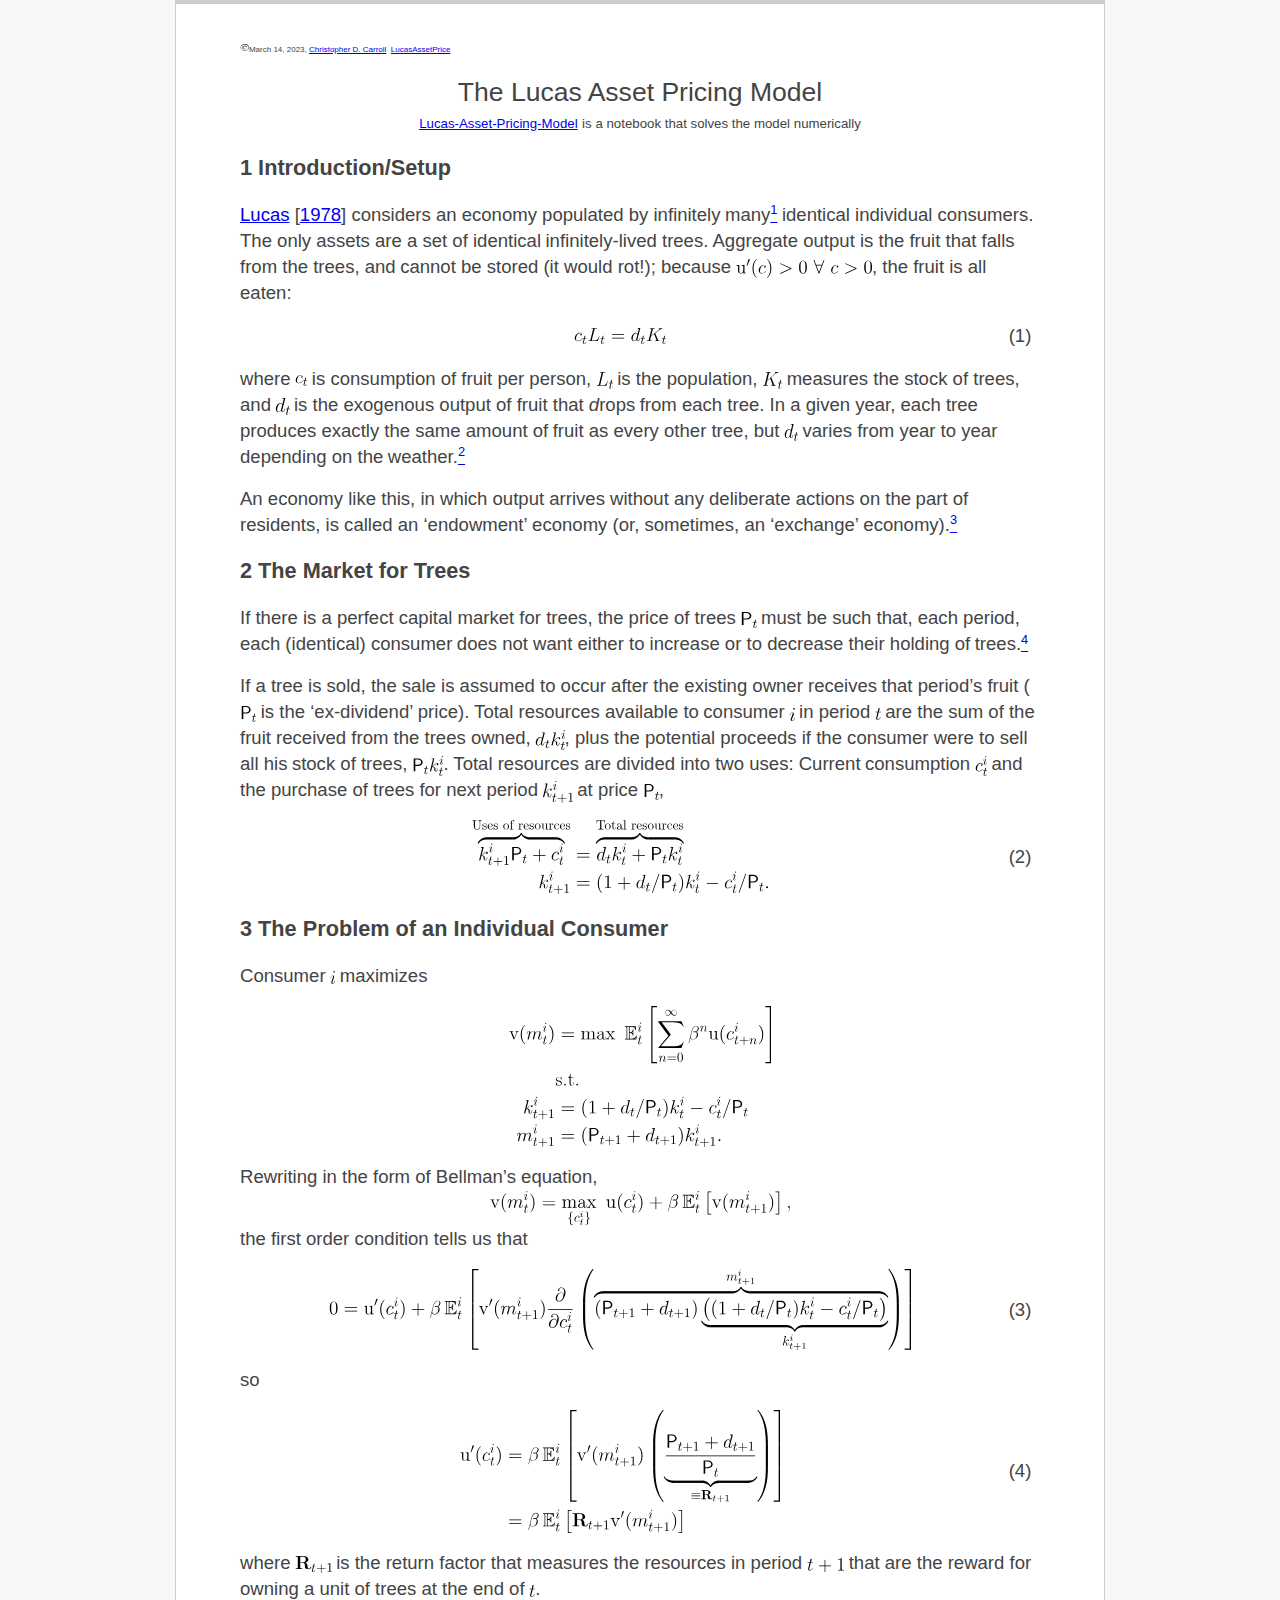
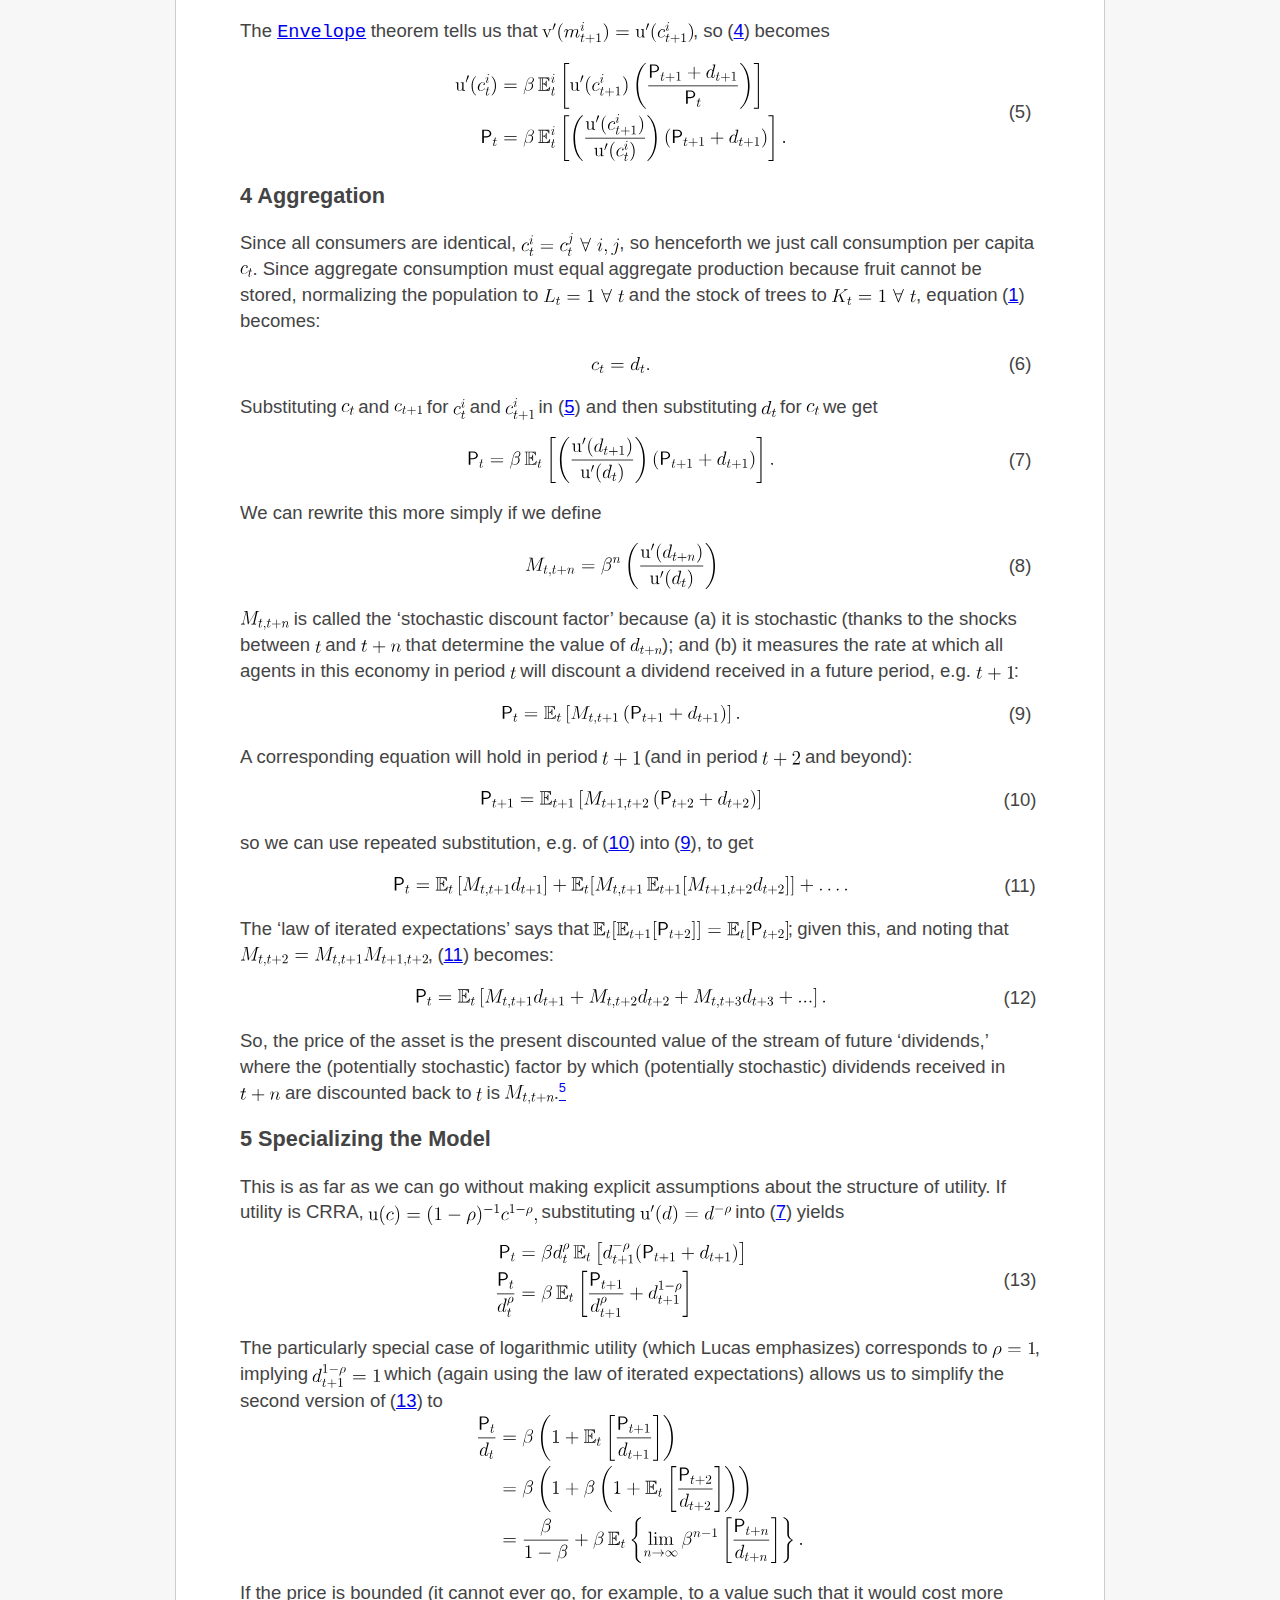
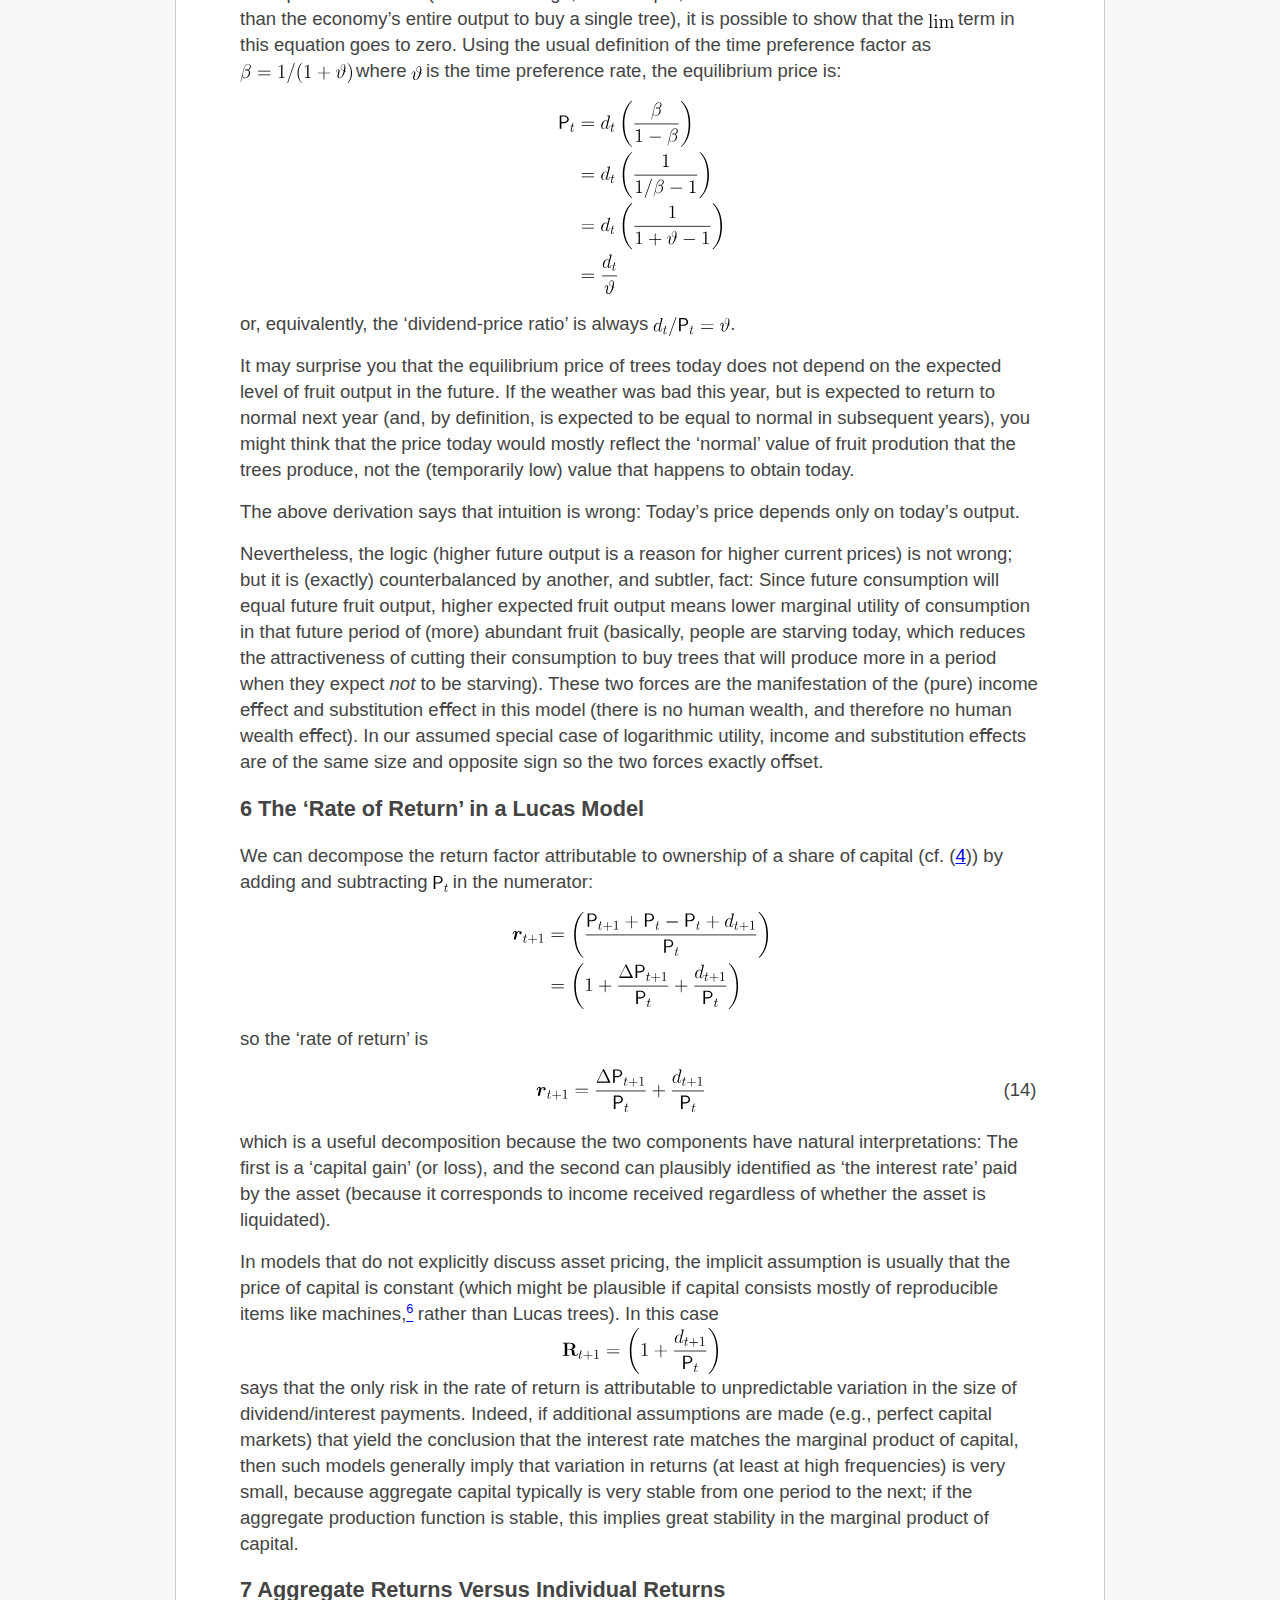
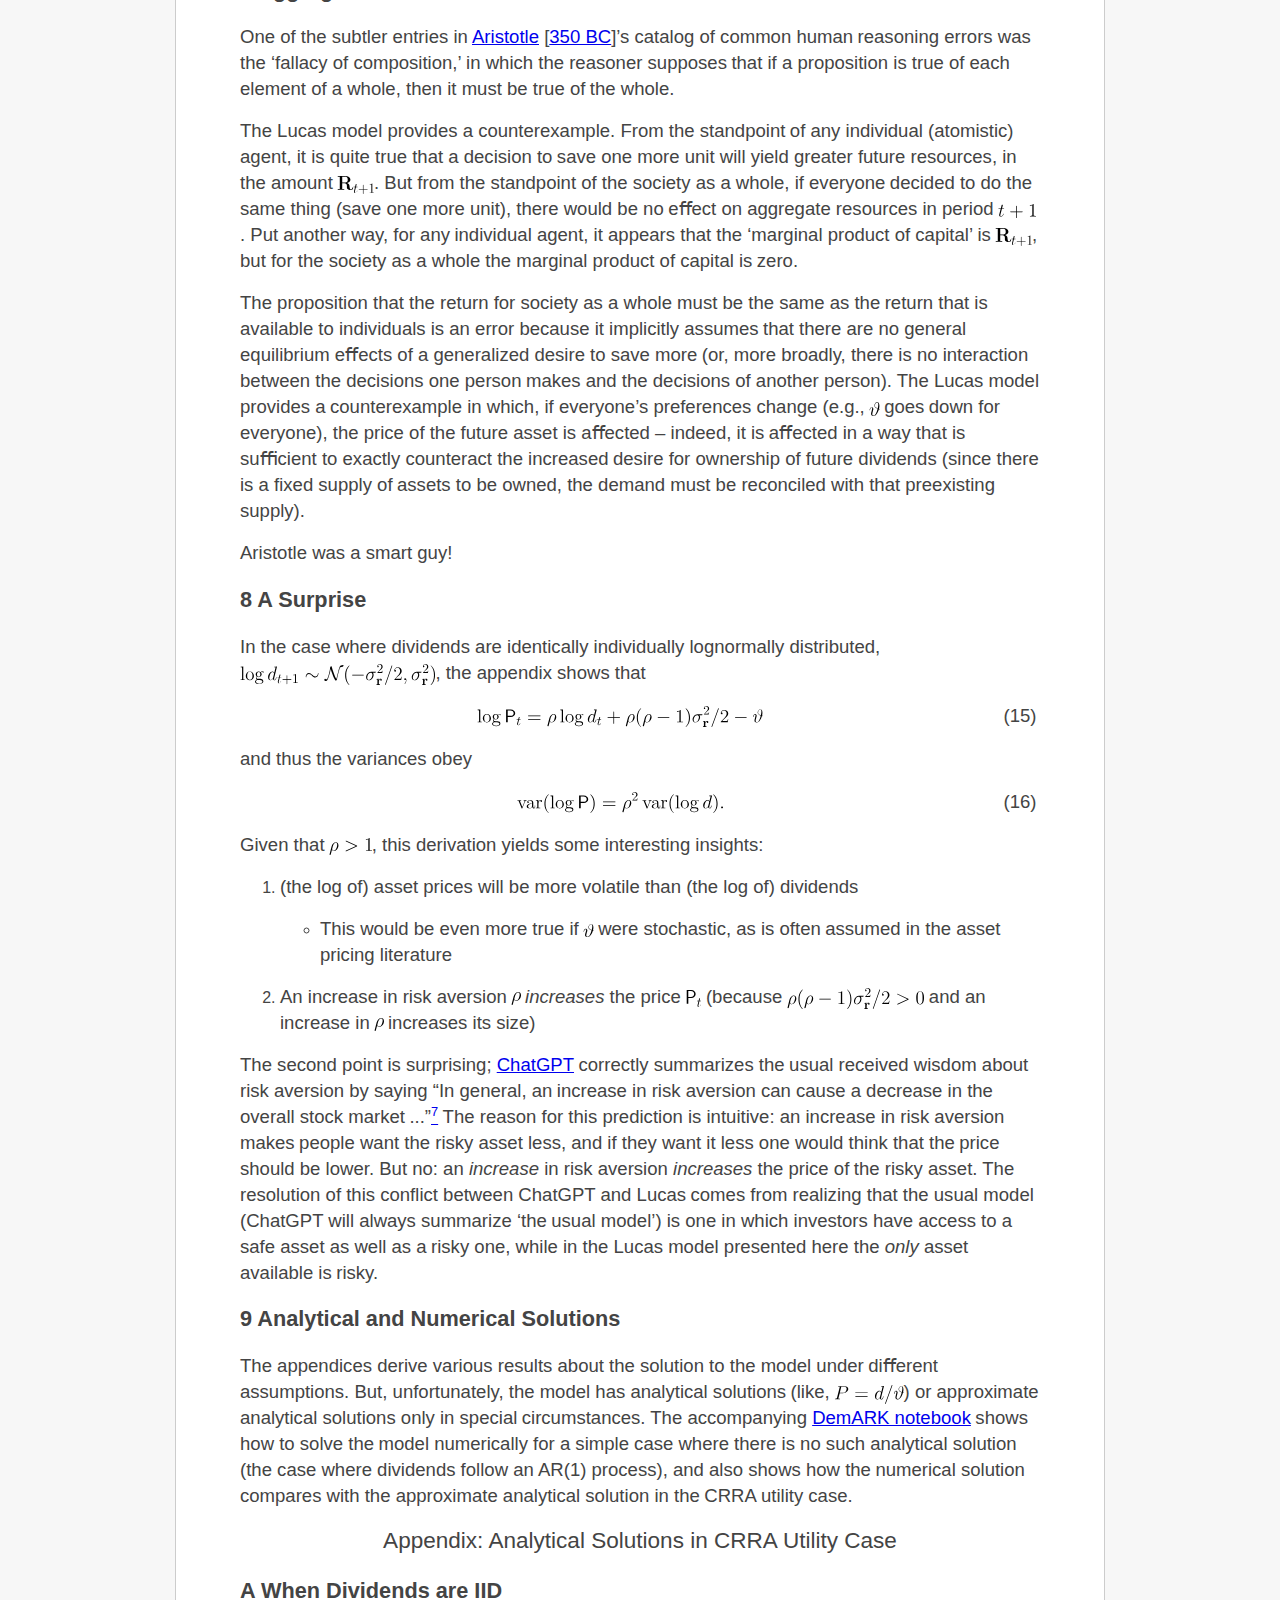
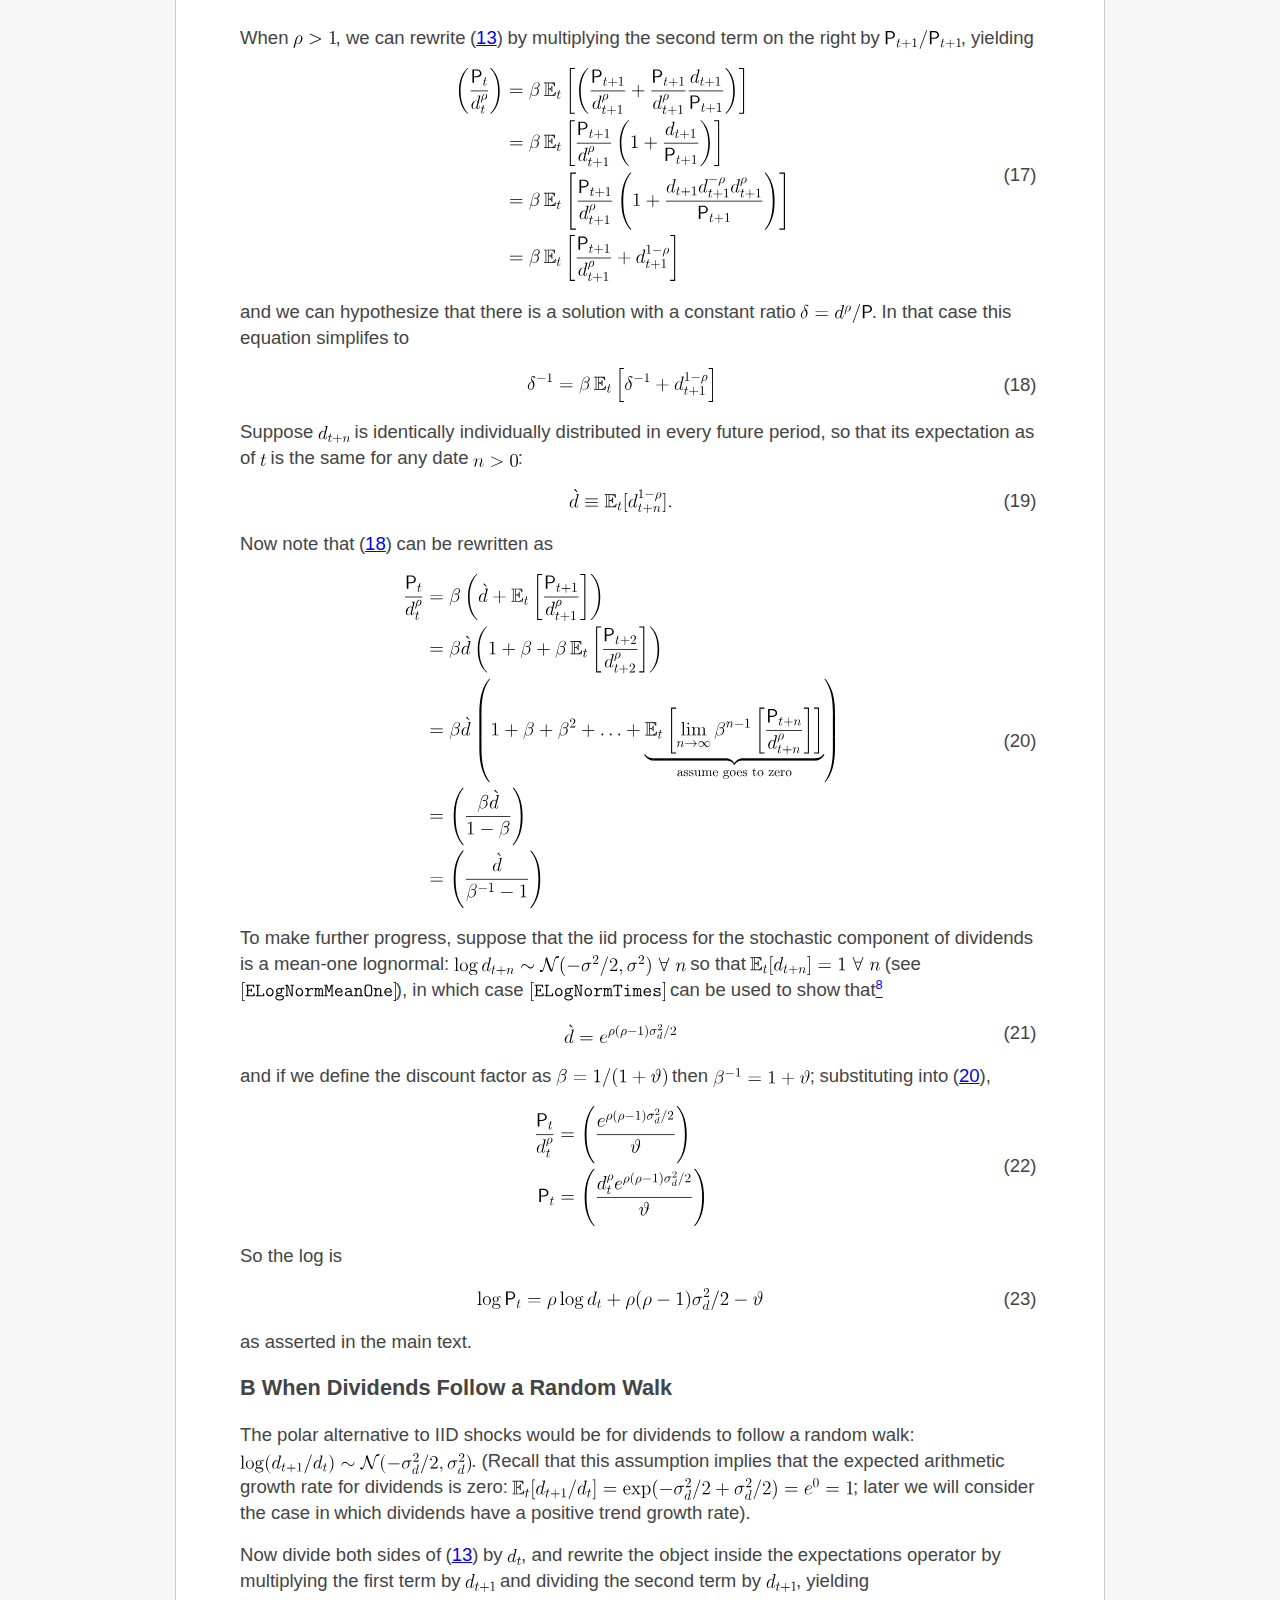
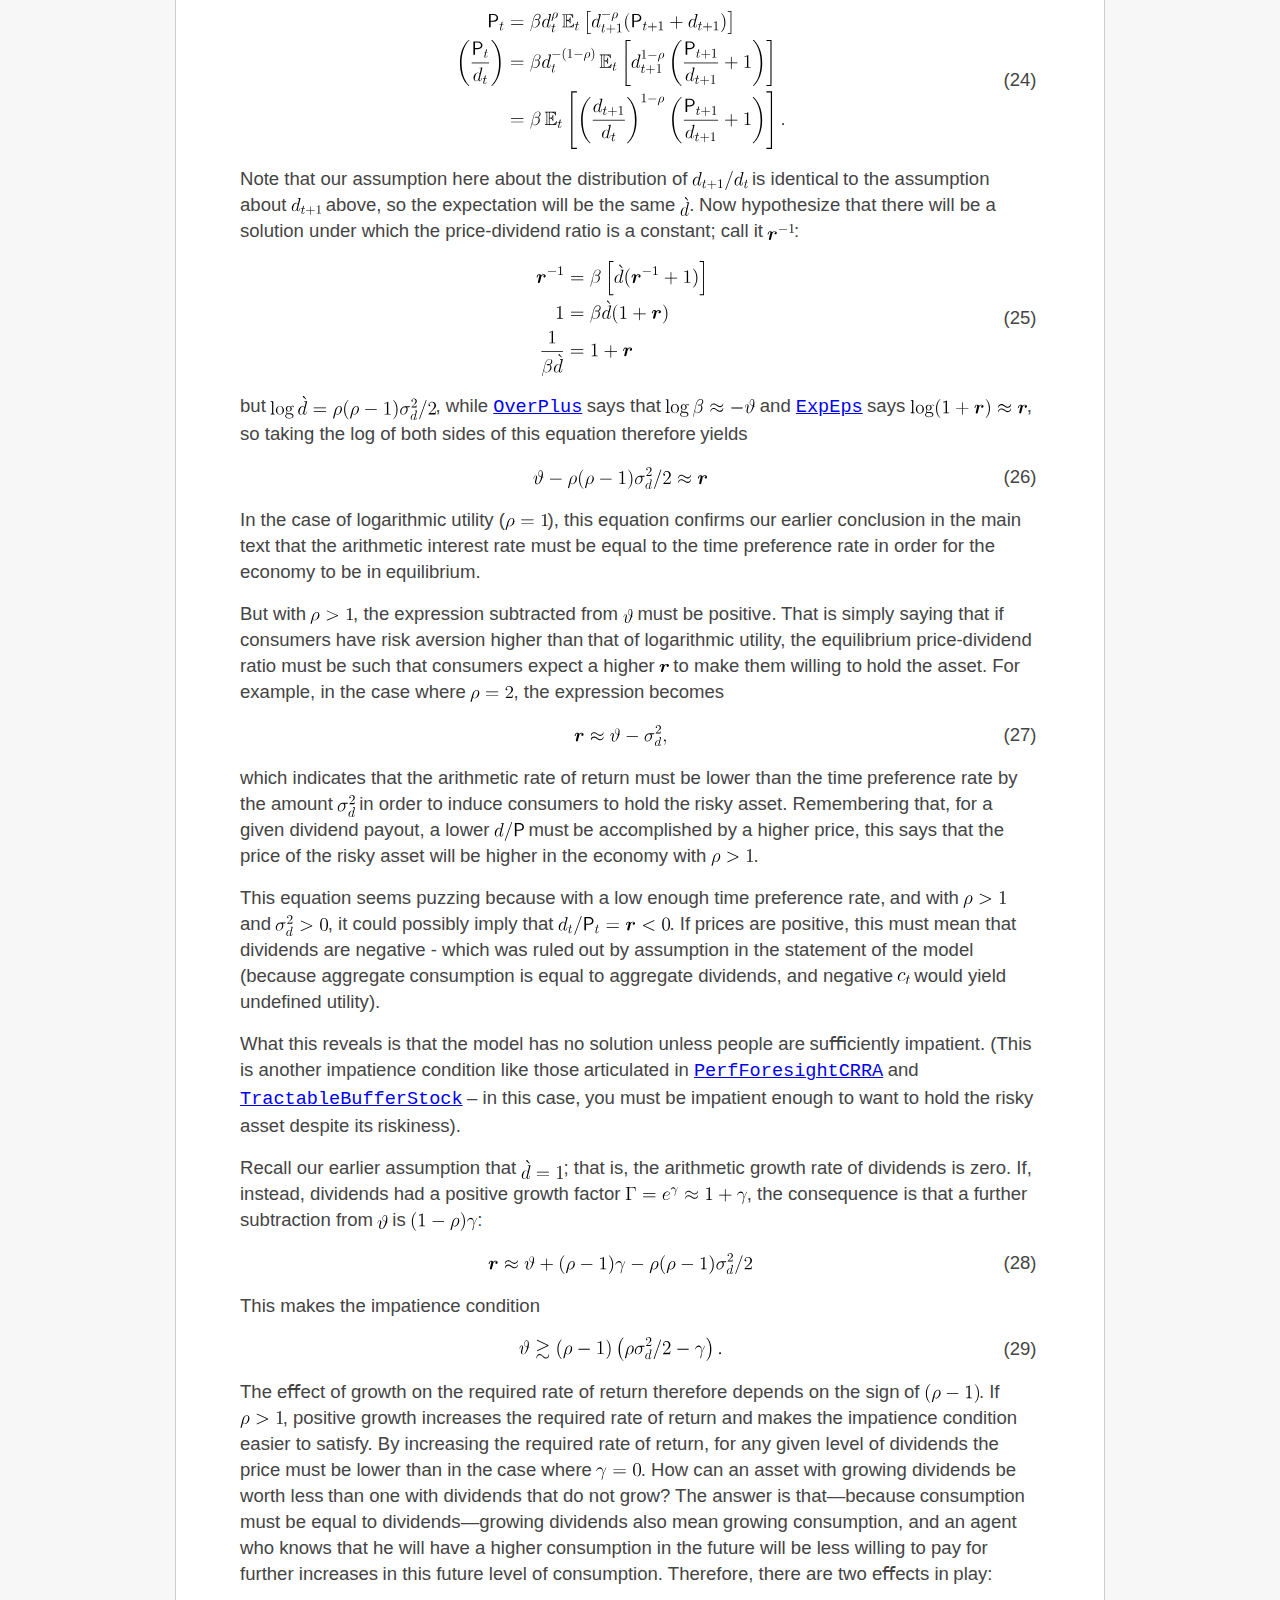
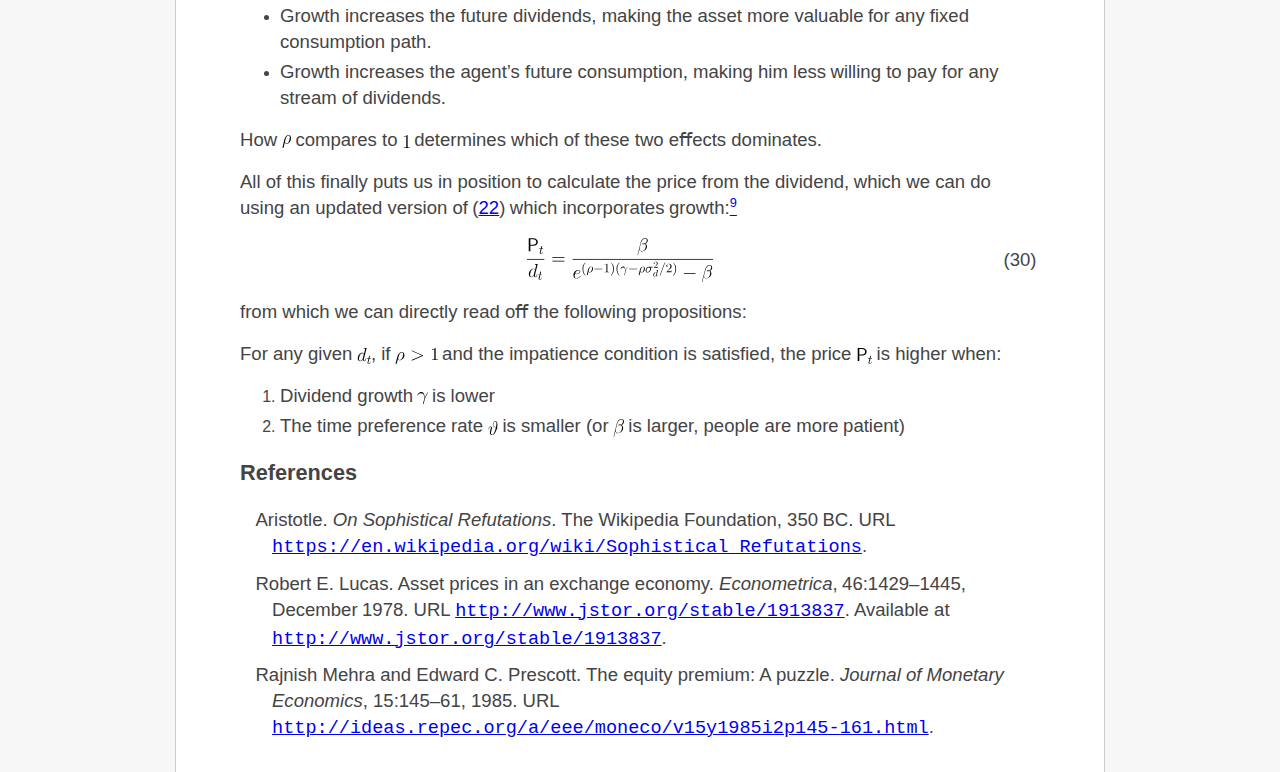
==== commit 433f31f6: "Put link in subtitle" ====
--- a/docs/LucasAssetPrice.html
+++ b/docs/LucasAssetPrice.html
@@ -9,7 +9,7 @@
 <meta name="src" content="LucasAssetPrice.tex"> 
 </head><body 
 >
-<!--l. 14--><p class="noindent" ><img 
+<!--l. 11--><p class="noindent" ><img 
 src="LucasAssetPrice0x.svg" alt="© " class="math";align="absmiddle"><span 
 class="ecrm-0600">March 14, 2023, </span><a 
 href="https://www.econ2.jhu.edu/people/ccarroll/" ><span 
@@ -18,21 +18,18 @@
 class="ecrm-0600">LucasAssetPrice</span></a>
    <div  
 class="centerline">                                   <span 
-class="ecrm-2074">The Lucas Asset Pricing Model</span>               </div>
-<!--l. 22--><p class="indent" >   <a 
+class="ecrm-2074">The Lucas Asset Pricing Model</span>               </div><div  
+class="centerline">       <a 
+href="https://econ-ark.org/materials/lucas-asset-pricing-model?launch" ><span 
+class="ecrm-1095">Lucas-Asset-Pricing-Model</span></a> <span 
+class="ecrm-1095">is a notebook that solves the model numerically</span>            </div>
+<!--l. 21--><p class="indent" >   <a 
  id="introduction-setup"></a>
    <h3 class="sectionHead"><span class="titlemark"><span 
 class="ecrm-1440">1  </span></span> <a 
  id="x1-10001"></a><span 
 class="ecrm-1440">Introduction/Setup</span></h3>
-<!--l. 25--><p class="noindent" ><span 
-class="ecrm-1440">(See </span><a 
-href="https://econ-ark.org/materials/lucas-asset-pricing-model?launch" ><span 
-class="ecrm-1440">Lucas-Asset-Pricing-Model</span></a> <span 
-class="ecrm-1440">for a notebook that solves the model</span>
-<span 
-class="ecrm-1440">numerically).</span>
-<!--l. 27--><p class="indent" >   <a 
+<!--l. 25--><p class="noindent" ><a 
 href="#Xlucas:assetpricing"><span 
 class="ecrm-1440">Lucas</span></a><span 
 class="ecrm-1440"> [</span><a 
@@ -44,7 +41,7 @@
 href="LucasAssetPrice2.html#fn1x0"><sup class="textsuperscript">1</sup></a></span><a 
  id="x1-1001f1"></a>  
 <span 
-class="ecrm-1440">identical individual consumers, in which the only assets are a set of identical</span>
+class="ecrm-1440">identical individual consumers. The only assets are a set of identical</span>
 <span 
 class="ecrm-1440">inﬁnitely-lived trees. Aggregate output is the fruit that falls from the trees, and</span>
 <span 
@@ -63,7 +60,7 @@
 " class="math-display" ></div>
    </td><td class="equation-label"><span 
 class="ecrm-1440">(1)</span></td></tr></table>
-<!--l. 30--><p class="nopar" >
+<!--l. 28--><p class="nopar" >
 <span 
 class="ecrm-1440">where</span> <img 
 src="LucasAssetPrice3x.svg" alt="ct  " class="math";align="absmiddle"> <span 
@@ -80,17 +77,18 @@
 class="ecrm-1440">rops</span>
 <span 
 class="ecrm-1440">from each tree. In a given year, each tree produces exactly the same amount of</span>
-                                                                                     
-                                                                                     
 <span 
 class="ecrm-1440">fruit as every other tree, but</span> <img 
-src="LucasAssetPrice7x.svg" alt="dt  " class="math";align="absmiddle"> <span 
+src="LucasAssetPrice7x.svg" alt="d
+ t  " class="math";align="absmiddle"> <span 
 class="ecrm-1440">varies from year to year depending on the</span>
+                                                                                     
+                                                                                     
 <span 
 class="ecrm-1440">weather.</span><span class="footnote-mark"><a 
 href="LucasAssetPrice3.html#fn2x0"><sup class="textsuperscript">2</sup></a></span><a 
  id="x1-1003f2"></a>  
-<!--l. 33--><p class="indent" >   <span 
+<!--l. 31--><p class="indent" >   <span 
 class="ecrm-1440">An economy like this, in which output arrives without any deliberate actions on the</span>
 <span 
 class="ecrm-1440">part of residents, is called an ‘endowment’ economy (or, sometimes, an ‘exchange’</span>
@@ -98,16 +96,17 @@
 class="ecrm-1440">economy).</span><span class="footnote-mark"><a 
 href="LucasAssetPrice4.html#fn3x0"><sup class="textsuperscript">3</sup></a></span><a 
  id="x1-1004f3"></a>  
-<!--l. 35--><p class="indent" >   <a 
+<!--l. 33--><p class="indent" >   <a 
  id="the-market-for-trees"></a>
    <h3 class="sectionHead"><span class="titlemark"><span 
 class="ecrm-1440">2  </span></span> <a 
  id="x1-20002"></a><span 
 class="ecrm-1440">The Market for Trees</span></h3>
-<!--l. 38--><p class="noindent" ><span 
+<!--l. 36--><p class="noindent" ><span 
 class="ecrm-1440">If there is a perfect capital market for trees, the price of trees</span>
 <img 
-src="LucasAssetPrice11x.svg" alt="Pt  " class="math";align="absmiddle"> <span 
+src="LucasAssetPrice11x.svg" alt="P
+  t  " class="math";align="absmiddle"> <span 
 class="ecrm-1440">must be such that, each period, each (identical) consumer</span>
 <span 
 class="ecrm-1440">does not want either to increase or to decrease their holding of</span>
@@ -115,12 +114,11 @@
 class="ecrm-1440">trees.</span><span class="footnote-mark"><a 
 href="LucasAssetPrice5.html#fn4x0"><sup class="textsuperscript">4</sup></a></span><a 
  id="x1-2001f4"></a>  
-<!--l. 40--><p class="indent" >   <span 
+<!--l. 38--><p class="indent" >   <span 
 class="ecrm-1440">If a tree is sold, the sale is assumed to occur after the existing owner receives</span>
 <span 
 class="ecrm-1440">that period’s fruit (</span><img 
-src="LucasAssetPrice12x.svg" alt="P
- t  " class="math";align="absmiddle"> <span 
+src="LucasAssetPrice12x.svg" alt="Pt  " class="math";align="absmiddle"> <span 
 class="ecrm-1440">is the ‘ex-dividend’ price). Total resources available to</span>
 <span 
 class="ecrm-1440">consumer</span> <img 
@@ -129,20 +127,18 @@
 src="LucasAssetPrice14x.svg" alt="t  " class="math";align="absmiddle"> <span 
 class="ecrm-1440">are the sum of the fruit received from the trees owned,</span>
 <img 
-src="LucasAssetPrice15x.svg" alt="d ki
-  t t  " class="math";align="absmiddle"><span 
+src="LucasAssetPrice15x.svg" alt="dtkit  " class="math";align="absmiddle"><span 
 class="ecrm-1440">, plus the potential proceeds if the consumer were to sell all his</span>
 <span 
 class="ecrm-1440">stock of trees,</span> <img 
-src="LucasAssetPrice16x.svg" alt="Ptkit  " class="math";align="absmiddle"><span 
+src="LucasAssetPrice16x.svg" alt="    i
+Ptk t  " class="math";align="absmiddle"><span 
 class="ecrm-1440">. Total resources are divided into two uses: Current</span>
 <span 
 class="ecrm-1440">consumption</span> <img 
-src="LucasAssetPrice17x.svg" alt="ci
- t  " class="math";align="absmiddle"> <span 
+src="LucasAssetPrice17x.svg" alt="cit  " class="math";align="absmiddle"> <span 
 class="ecrm-1440">and the purchase of trees for next period</span> <img 
-src="LucasAssetPrice18x.svg" alt="ki
- t+1   " class="math";align="absmiddle"> <span 
+src="LucasAssetPrice18x.svg" alt="kit+1   " class="math";align="absmiddle"> <span 
 class="ecrm-1440">at price</span>
 <img 
 src="LucasAssetPrice19x.svg" alt="Pt  " class="math";align="absmiddle"><span 
@@ -151,25 +147,23 @@
 class="equation"><tr><td><a 
  id="x1-2002r2"></a>
    <div class="math-display" >
-                                                                                     
-                                                                                     
-<img 
-src="LucasAssetPrice20x.svg" alt="Us◜es-of◞ r◟esourc◝es  T◜otal r◞e◟source◝s
-   i         i        i       i
- k t+1Pt  +  ct =  dtk t + Ptk t
-          ki   =  (1 +  dt∕Pt )ki − ci∕Pt.
-           t+1                  t     t
+<img 
+src="LucasAssetPrice20x.svg" alt="Uses of resources  Total resources
+ ◜----◞◟ ---◝     ◜----◞◟ ---◝
+ kit+1Pt  +  cit =  dtkit + Ptkit
+           i                    i     i
+          kt+1 =  (1 +  dt∕Pt )kt − c t∕Pt.
 " class="math-display" ></div>
    </td><td class="equation-label"><span 
 class="ecrm-1440">(2)</span></td></tr></table>
-<!--l. 44--><p class="nopar" >
-<!--l. 46--><p class="indent" >   <a 
+<!--l. 42--><p class="nopar" >
+<!--l. 44--><p class="indent" >   <a 
  id="the-problem-of-an-individual-consumer"></a>
    <h3 class="sectionHead"><span class="titlemark"><span 
 class="ecrm-1440">3  </span></span> <a 
  id="x1-30003"></a><span 
 class="ecrm-1440">The Problem of an Individual Consumer</span></h3>
-<!--l. 48--><p class="noindent" ><span 
+<!--l. 46--><p class="noindent" ><span 
 class="ecrm-1440">Consumer</span> <img 
 src="LucasAssetPrice21x.svg" alt="i  " class="math";align="absmiddle"> <span 
 class="ecrm-1440">maximizes</span>
@@ -178,19 +172,20 @@
  id="x1-3001r3"></a>
    <div class="math-display" >
 <img 
-src="LucasAssetPrice22x.svg" alt="                    [  ∞             ]
-     i             i  ∑     n    i
-v (m t) =  max   𝔼 t      β  u (ct+n )
+src="LucasAssetPrice22x.svg" alt="                    [                ]
+                      ∑∞
+v (mi ) =  max   𝔼i       βnu  (ci  )
+     t             t             t+n
                       n=0
-
        s.t.
-   ki   =  (1 + d  ∕P )ki −  ci∕P
-    t+1           t   t  t    t   t
-  mit+1 =  (Pt+1 +  dt+1 )kit+1.
+    i                    i    i
+   kt+1 =  (1 + dt ∕Pt)k t − ct∕Pt
+    i                      i
+  m t+1 =  (Pt+1 +  dt+1 )kt+1.
 " class="math-display" ><a 
  id="x1-3001r2"></a></div>
    </td></tr></table>
-<!--l. 55--><p class="nopar" >
+<!--l. 53--><p class="nopar" >
 <span 
 class="ecrm-1440">Rewriting in the form of Bellman’s equation,</span><a 
  id="Bellman"></a>
@@ -205,7 +200,7 @@
              t
 " class="math-display" ></div>
    </td></tr></table>
-<!--l. 61--><p class="nopar" >
+<!--l. 59--><p class="nopar" >
 <span 
 class="ecrm-1440">the ﬁrst order condition tells us that</span>
    <table 
@@ -222,7 +217,7 @@
 " class="math-display" ></div>
    </td><td class="equation-label"><span 
 class="ecrm-1440">(3)</span></td></tr></table>
-<!--l. 65--><p class="nopar" >
+<!--l. 63--><p class="nopar" >
 <span 
 class="ecrm-1440">so</span><a 
  id="FOCwithRisky"></a>
@@ -243,7 +238,7 @@
 " class="math-display" ></div>
    </td><td class="equation-label"><span 
 class="ecrm-1440">(4)</span></td></tr></table>
-<!--l. 70--><p class="nopar" >
+<!--l. 68--><p class="nopar" >
 <span 
 class="ecrm-1440">where</span> <img 
 src="LucasAssetPrice26x.svg" alt="Rt+1   " class="math";align="absmiddle"> <span 
@@ -253,7 +248,7 @@
 class="ecrm-1440">that are the reward for owning a unit of trees at the end of</span> <img 
 src="LucasAssetPrice28x.svg" alt="t  " class="math";align="absmiddle"><span 
 class="ecrm-1440">.</span>
-<!--l. 74--><p class="indent" >   <a 
+<!--l. 72--><p class="indent" >   <a 
  id="pofci"></a> <span 
 class="ecrm-1440">The </span><a 
 href="https://www.econ2.jhu.edu/people/ccarroll/public/lecturenotes/consumption/Envelope" ><span 
@@ -289,7 +284,7 @@
 class="ecrm-1440">4  </span></span> <a 
  id="x1-40004"></a><span 
 class="ecrm-1440">Aggregation</span></h3>
-<!--l. 92--><p class="noindent" ><span 
+<!--l. 90--><p class="noindent" ><span 
 class="ecrm-1440">Since all consumers are identical,</span> <img 
 src="LucasAssetPrice31x.svg" alt="ci = cj ∀  i,j
  t     t  " class="math";align="absmiddle"><span 
@@ -326,8 +321,8 @@
 " class="math-display" ></div>
    </td><td class="equation-label"><span 
 class="ecrm-1440">(6)</span></td></tr></table>
-<!--l. 95--><p class="nopar" >
-<!--l. 97--><p class="indent" >   <a 
+<!--l. 93--><p class="nopar" >
+<!--l. 95--><p class="indent" >   <a 
  id="pofd"></a> <span 
 class="ecrm-1440">Substituting</span> <img 
 src="LucasAssetPrice36x.svg" alt="ct  " class="math";align="absmiddle"> <span 
@@ -364,7 +359,7 @@
 <!--l. 3--><p class="nopar" >
                                                                                      
                                                                                      
-<!--l. 108--><p class="indent" >   <span 
+<!--l. 106--><p class="indent" >   <span 
 class="ecrm-1440">We can rewrite this more simply if we deﬁne</span>
    <table 
 class="equation"><tr><td><a 
@@ -379,7 +374,7 @@
    </td><td class="equation-label"><span 
 class="ecrm-1440">(8)</span></td></tr></table>
 <!--l. 4--><p class="nopar" >
-<!--l. 117--><p class="indent" >   <img 
+<!--l. 115--><p class="indent" >   <img 
 src="LucasAssetPrice44x.svg" alt="Mt,t+n  " class="math";align="absmiddle"> <span 
 class="ecrm-1440">is called the ‘stochastic discount factor’ because (a) it is stochastic</span>
 <span 
@@ -409,10 +404,10 @@
 " class="math-display" ></div>
    </td><td class="equation-label"><span 
 class="ecrm-1440">(9)</span></td></tr></table>
-<!--l. 120--><p class="nopar" >
-                                                                                     
-                                                                                     
-<!--l. 122--><p class="indent" >   <span 
+<!--l. 118--><p class="nopar" >
+                                                                                     
+                                                                                     
+<!--l. 120--><p class="indent" >   <span 
 class="ecrm-1440">A corresponding equation will hold in period</span> <img 
 src="LucasAssetPrice51x.svg" alt="t + 1  " class="math";align="absmiddle"> <span 
 class="ecrm-1440">(and in period</span> <img 
@@ -429,7 +424,7 @@
 " class="math-display" ></div>
    </td><td class="equation-label"><span 
 class="ecrm-1440">(10)</span></td></tr></table>
-<!--l. 126--><p class="nopar" >
+<!--l. 124--><p class="nopar" >
 <span 
 class="ecrm-1440">so we can use repeated substitution, e.g.</span><span 
 class="ecrm-1440"> of</span> <span 
@@ -442,19 +437,18 @@
 href="#x1-4004r9"><span 
 class="ecrm-1440">9</span><!--tex4ht:ref: eq:Pt --></a><span 
 class="ecrm-1440">)</span><span 
-class="ecrm-1440">, and so on to get</span>
+class="ecrm-1440">, to get</span>
    <table 
 class="equation"><tr><td><a 
  id="x1-4006r11"></a>
    <div class="math-display" >
 <img 
-src="LucasAssetPrice54x.svg" alt="P  =  𝔼  [M      d    ] + 𝔼 [M      𝔼    [M         d   ]] + ....
-  t     t   t,t+1  t+1      t    t,t+1   t+1    t+1,t+2  t+2
+src="LucasAssetPrice54x.svg" alt="Pt =  𝔼t [Mt,t+1dt+1  ] + 𝔼t[Mt,t+1 𝔼t+1 [Mt+1,t+2dt+2  ]] + ....
 " class="math-display" ></div>
    </td><td class="equation-label"><span 
 class="ecrm-1440">(11)</span></td></tr></table>
 <!--l. 4--><p class="nopar" >
-<!--l. 136--><p class="indent" >   <span 
+<!--l. 134--><p class="indent" >   <span 
 class="ecrm-1440">The ‘law of iterated expectations’ says that</span> <img 
 src="LucasAssetPrice55x.svg" alt="𝔼t [𝔼t+1 [Pt+2 ]] = 𝔼t [Pt+2 ]  " class="math";align="absmiddle"><span 
 class="ecrm-1440">;</span>
@@ -467,11 +461,11 @@
 class="ecrm-1440">11</span><!--tex4ht:ref: eq:PtsubPtp1 --></a><span 
 class="ecrm-1440">)</span> <span 
 class="ecrm-1440">becomes:</span>
-                                                                                     
-                                                                                     
    <table 
 class="equation"><tr><td><a 
  id="x1-4007r12"></a>
+                                                                                     
+                                                                                     
    <div class="math-display" >
 <img 
 src="LucasAssetPrice57x.svg" alt="Pt =  𝔼t [Mt,t+1dt+1  +  Mt,t+2dt+2  +  Mt,t+3dt+3  +  ...].
@@ -479,10 +473,10 @@
    </td><td class="equation-label"><span 
 class="ecrm-1440">(12)</span></td></tr></table>
 <!--l. 3--><p class="nopar" >
-<!--l. 146--><p class="indent" >   <span 
-class="ecrm-1440">So, the price of the asset is the present discounted value of the stream of</span>
-<span 
-class="ecrm-1440">future ‘dividends,’ where the stochastic factor by which (potentially</span>
+<span 
+class="ecrm-1440">So, the price of the asset is the present discounted value of the stream of future</span>
+<span 
+class="ecrm-1440">‘dividends,’ where the (potentially stochastic) factor by which (potentially</span>
 <span 
 class="ecrm-1440">stochastic) dividends received in</span> <img 
 src="LucasAssetPrice58x.svg" alt="t +  n  " class="math";align="absmiddle"> <span 
@@ -494,21 +488,21 @@
 class="ecrm-1440">.</span><span class="footnote-mark"><a 
 href="LucasAssetPrice6.html#fn5x0"><sup class="textsuperscript">5</sup></a></span><a 
  id="x1-4008f5"></a>  
-<!--l. 148--><p class="indent" >   <a 
+<!--l. 145--><p class="indent" >   <a 
  id="specializing-the-model"></a>
    <h3 class="sectionHead"><span class="titlemark"><span 
 class="ecrm-1440">5  </span></span> <a 
  id="x1-50005"></a><span 
 class="ecrm-1440">Specializing the Model</span></h3>
-<!--l. 152--><p class="noindent" ><span 
+<!--l. 149--><p class="noindent" ><span 
 class="ecrm-1440">This is as far as we can go without making explicit assumptions about the</span>
 <span 
 class="ecrm-1440">structure of utility. If utility is CRRA,</span> <img 
-src="LucasAssetPrice61x.svg" alt="u (c) = (1 −  ρ )− 1c1− ρ,  " class="math";align="absmiddle"> <span 
+src="LucasAssetPrice61x.svg" alt="                 − 1 1− ρ
+u (c) = (1 −  ρ )  c    ,  " class="math";align="absmiddle"> <span 
 class="ecrm-1440">substituting</span>
 <img 
-src="LucasAssetPrice62x.svg" alt="  ′        − ρ
-u (d ) = d  " class="math";align="absmiddle"> <span 
+src="LucasAssetPrice62x.svg" alt="u ′(d ) = d − ρ  " class="math";align="absmiddle"> <span 
 class="ecrm-1440">into</span> <span 
 class="ecrm-1440">(</span><a 
 href="#x1-4002r7"><span 
@@ -518,8 +512,6 @@
    <table 
 class="equation"><tr><td><a 
  id="x1-5001r13"></a>
-                                                                                     
-                                                                                     
    <div class="math-display" >
 <img 
 src="LucasAssetPrice63x.svg" alt="P  =  βd ρ 𝔼  [d− ρ (P    +  d   ) ]
@@ -531,7 +523,7 @@
    </td><td class="equation-label"><span 
 class="ecrm-1440">(13)</span></td></tr></table>
 <!--l. 4--><p class="nopar" >
-<!--l. 163--><p class="indent" >   <span 
+<!--l. 160--><p class="indent" >   <span 
 class="ecrm-1440">The particularly special case of logarithmic utility (which Lucas emphasizes)</span>
 <span 
 class="ecrm-1440">corresponds to</span> <img 
@@ -565,18 +557,18 @@
  id="x1-50005"></a></div>
    </td></tr></table>
 <!--l. 5--><p class="nopar" >
-<!--l. 174--><p class="indent" >   <span 
+<!--l. 171--><p class="indent" >   <span 
 class="ecrm-1440">If the price is bounded (it cannot ever go, for example, to a value</span>
 <span 
 class="ecrm-1440">such that it would cost more than the economy’s entire output to buy a</span>
-                                                                                     
-                                                                                     
 <span 
 class="ecrm-1440">single tree), it is possible to show that the</span> <img 
 src="LucasAssetPrice67x.svg" alt="lim  " class="math";align="absmiddle"> <span 
 class="ecrm-1440">term in this equation</span>
 <span 
 class="ecrm-1440">goes to zero. Using the usual deﬁnition of the time preference factor as</span>
+                                                                                     
+                                                                                     
 <img 
 src="LucasAssetPrice68x.svg" alt="β  =  1∕(1 +  𝜗)  " class="math";align="absmiddle"> <span 
 class="ecrm-1440">where</span> <img 
@@ -608,7 +600,7 @@
 class="ecrm-1440">or, equivalently, the ‘dividend-price ratio’ is always</span> <img 
 src="LucasAssetPrice71x.svg" alt="dt ∕Pt =  𝜗  " class="math";align="absmiddle"><span 
 class="ecrm-1440">.</span>
-<!--l. 190--><p class="indent" >   <span 
+<!--l. 187--><p class="indent" >   <span 
 class="ecrm-1440">It may surprise you that the equilibrium price of trees today does not depend</span>
 <span 
 class="ecrm-1440">on the expected level of fruit output in the future. If the weather was bad this</span>
@@ -622,18 +614,18 @@
 class="ecrm-1440">trees produce, not the (temporarily low) value that happens to obtain</span>
 <span 
 class="ecrm-1440">today.</span>
-<!--l. 192--><p class="indent" >   <span 
+<!--l. 189--><p class="indent" >   <span 
 class="ecrm-1440">The above derivation says that intuition is wrong: Today’s price depends only</span>
 <span 
 class="ecrm-1440">on today’s output.</span>
-<!--l. 194--><p class="indent" >   <span 
+<!--l. 191--><p class="indent" >   <span 
 class="ecrm-1440">Nevertheless, the logic (higher future output is a reason for higher current</span>
-                                                                                     
-                                                                                     
 <span 
 class="ecrm-1440">prices) is not wrong; but it is (exactly) counterbalanced by another, and subtler,</span>
 <span 
 class="ecrm-1440">fact: Since future consumption will equal future fruit output, higher expected</span>
+                                                                                     
+                                                                                     
 <span 
 class="ecrm-1440">fruit output means lower marginal utility of consumption in that future period of</span>
 <span 
@@ -654,13 +646,13 @@
 class="ecrm-1440">eﬀects are of the same size and opposite sign so the two forces exactly</span>
 <span 
 class="ecrm-1440">oﬀset.</span>
-<!--l. 196--><p class="indent" >   <a 
+<!--l. 193--><p class="indent" >   <a 
  id="the-rate-of-return-in-a-lucas-model"></a>
    <h3 class="sectionHead"><span class="titlemark"><span 
 class="ecrm-1440">6  </span></span> <a 
  id="x1-60006"></a><span 
 class="ecrm-1440">The ‘Rate of Return’ in a Lucas Model</span></h3>
-<!--l. 198--><p class="noindent" ><span 
+<!--l. 195--><p class="noindent" ><span 
 class="ecrm-1440">We can decompose the return factor attributable to ownership of a share of</span>
 <span 
 class="ecrm-1440">capital (cf.</span><span 
@@ -688,7 +680,7 @@
 " class="math-display" ><a 
  id="x1-6001r13"></a></div>
    </td></tr></table>
-<!--l. 202--><p class="nopar" >
+<!--l. 199--><p class="nopar" >
 <span 
 class="ecrm-1440">so the ‘rate of return’ is</span>
    <table 
@@ -704,7 +696,7 @@
 " class="math-display" ></div>
    </td><td class="equation-label"><span 
 class="ecrm-1440">(14)</span></td></tr></table>
-<!--l. 206--><p class="nopar" >
+<!--l. 203--><p class="nopar" >
 <span 
 class="ecrm-1440">which is a useful decomposition because the two components have natural</span>
 <span 
@@ -713,7 +705,7 @@
 class="ecrm-1440">plausibly identiﬁed as ‘the interest rate’ paid by the asset (because it</span>
 <span 
 class="ecrm-1440">corresponds to income received regardless of whether the asset is liquidated).</span>
-<!--l. 213--><p class="indent" >   <span 
+<!--l. 210--><p class="indent" >   <span 
 class="ecrm-1440">In models that do not explicitly discuss asset pricing, the implicit</span>
 <span 
 class="ecrm-1440">assumption is usually that the price of capital is constant (which</span>
@@ -735,7 +727,7 @@
                  Pt
 " class="math-display" ></div>
    </td></tr></table>
-<!--l. 219--><p class="nopar" >
+<!--l. 216--><p class="nopar" >
                                                                                      
                                                                                      
 <span 
@@ -754,13 +746,13 @@
 class="ecrm-1440">next; if the aggregate production function is stable, this implies great stability in</span>
 <span 
 class="ecrm-1440">the marginal product of capital.</span>
-<!--l. 223--><p class="indent" >   <a 
+<!--l. 220--><p class="indent" >   <a 
  id="aggregate-returns-versus-individual-returns"></a>
    <h3 class="sectionHead"><span class="titlemark"><span 
 class="ecrm-1440">7  </span></span> <a 
  id="x1-70007"></a><span 
 class="ecrm-1440">Aggregate Returns Versus Individual Returns</span></h3>
-<!--l. 226--><p class="noindent" ><span 
+<!--l. 223--><p class="noindent" ><span 
 class="ecrm-1440">One of the subtler entries in </span><a 
 href="#XaristotleFallacies"><span 
 class="ecrm-1440">Aristotle</span></a><span 
@@ -774,7 +766,7 @@
 class="ecrm-1440">that if a proposition is true of each element of a whole, then it must be true of</span>
 <span 
 class="ecrm-1440">the whole.</span>
-<!--l. 228--><p class="indent" >   <span 
+<!--l. 225--><p class="indent" >   <span 
 class="ecrm-1440">The Lucas model provides a counterexample. From the standpoint</span>
 <span 
 class="ecrm-1440">of any individual (atomistic) agent, it is quite true that a decision to</span>
@@ -796,7 +788,7 @@
 class="ecrm-1440">, but for the society as a whole the marginal product of capital is</span>
 <span 
 class="ecrm-1440">zero.</span>
-<!--l. 230--><p class="indent" >   <span 
+<!--l. 227--><p class="indent" >   <span 
 class="ecrm-1440">The proposition that the return for society as a whole must be the same as the</span>
 <span 
 class="ecrm-1440">return that is available to individuals is an error because it implicitly assumes</span>
@@ -822,15 +814,15 @@
                                                                                      
 <span 
 class="ecrm-1440">supply).</span>
-<!--l. 232--><p class="indent" >   <span 
+<!--l. 229--><p class="indent" >   <span 
 class="ecrm-1440">Aristotle was a smart guy!</span>
-<!--l. 234--><p class="indent" >   <a 
+<!--l. 231--><p class="indent" >   <a 
  id="a-surprise"></a>
    <h3 class="sectionHead"><span class="titlemark"><span 
 class="ecrm-1440">8  </span></span> <a 
  id="x1-80008"></a><span 
 class="ecrm-1440">A Surprise</span></h3>
-<!--l. 237--><p class="noindent" ><span 
+<!--l. 234--><p class="noindent" ><span 
 class="ecrm-1440">In the case where dividends are identically individually lognormally distributed,</span>
 <img 
 src="LucasAssetPrice80x.svg" alt="log  dt+1 ∼  𝒩  (− σ2r∕2, σ2r)  " class="math";align="absmiddle"><span 
@@ -845,7 +837,7 @@
 " class="math-display" ></div>
    </td><td class="equation-label"><span 
 class="ecrm-1440">(15)</span></td></tr></table>
-<!--l. 240--><p class="nopar" >
+<!--l. 237--><p class="nopar" >
 <span 
 class="ecrm-1440">and thus the variances obey</span>
    <table 
@@ -859,8 +851,8 @@
 class="ecrm-1440">(16)</span></td></tr></table>
                                                                                      
                                                                                      
-<!--l. 246--><p class="nopar" >
-<!--l. 250--><p class="indent" >   <span 
+<!--l. 243--><p class="nopar" >
+<!--l. 247--><p class="indent" >   <span 
 class="ecrm-1440">Given that</span> <img 
 src="LucasAssetPrice83x.svg" alt="ρ &#x003E;  1  " class="math";align="absmiddle"><span 
 class="ecrm-1440">, this derivation yields some interesting insights:</span>
@@ -890,7 +882,7 @@
 class="ecrm-1440">and an increase in</span> <img 
 src="LucasAssetPrice88x.svg" alt="ρ  " class="math";align="absmiddle"> <span 
 class="ecrm-1440">increases its size)</span></li></ol>
-<!--l. 259--><p class="indent" >   <span 
+<!--l. 256--><p class="indent" >   <span 
 class="ecrm-1440">The second point is surprising; </span><a 
 href="https://chat.openai.com/chat" ><span 
 class="ecrm-1440">ChatGPT</span></a> <span 
@@ -925,7 +917,7 @@
 class="ecrm-1440">asset available is</span>
 <span 
 class="ecrm-1440">risky.</span>
-<!--l. 261--><p class="indent" >   <a 
+<!--l. 258--><p class="indent" >   <a 
  id="analytical-and-numerical-solutions"></a>
                                                                                      
                                                                                      
@@ -933,7 +925,7 @@
 class="ecrm-1440">9  </span></span> <a 
  id="x1-90009"></a><span 
 class="ecrm-1440">Analytical and Numerical Solutions</span></h3>
-<!--l. 264--><p class="noindent" ><span 
+<!--l. 261--><p class="noindent" ><span 
 class="ecrm-1440">The appendices derive various results about the solution to the model under</span>
 <span 
 class="ecrm-1440">diﬀerent assumptions. But, unfortunately, the model has analytical solutions</span>
@@ -959,13 +951,13 @@
    <div  
 class="centerline">       <span 
 class="ecrm-1728">Appendix: Analytical Solutions in CRRA Utility Case</span>      </div>
-<!--l. 280--><p class="indent" >   <a 
+<!--l. 277--><p class="indent" >   <a 
  id="when-dividends-are-IID"></a>
    <h3 class="sectionHead"><span class="titlemark"><span 
 class="ecrm-1440">A  </span></span> <a 
  id="x1-10000A"></a><span 
 class="ecrm-1440">When Dividends are IID</span></h3>
-<!--l. 285--><p class="noindent" ><span 
+<!--l. 282--><p class="noindent" ><span 
 class="ecrm-1440">When</span> <img 
 src="LucasAssetPrice90x.svg" alt="ρ &#x003E;  1  " class="math";align="absmiddle"><span 
 class="ecrm-1440">, we can rewrite</span> <span 
@@ -1000,7 +992,7 @@
 " class="math-display" ></div>
    </td><td class="equation-label"><span 
 class="ecrm-1440">(17)</span></td></tr></table>
-<!--l. 291--><p class="nopar" >
+<!--l. 288--><p class="nopar" >
 <span 
 class="ecrm-1440">and we can hypothesize that there is a solution with a constant ratio</span> <img 
 src="LucasAssetPrice93x.svg" alt="δ =  d ρ∕P  " class="math";align="absmiddle"><span 
@@ -1019,8 +1011,8 @@
 " class="math-display" ></div>
    </td><td class="equation-label"><span 
 class="ecrm-1440">(18)</span></td></tr></table>
-<!--l. 295--><p class="nopar" >
-<!--l. 297--><p class="indent" >   <span 
+<!--l. 292--><p class="nopar" >
+<!--l. 294--><p class="indent" >   <span 
 class="ecrm-1440">Suppose</span> <img 
 src="LucasAssetPrice95x.svg" alt="d
  t+n  " class="math";align="absmiddle"> <span 
@@ -1041,8 +1033,8 @@
 " class="math-display" ></div>
    </td><td class="equation-label"><span 
 class="ecrm-1440">(19)</span></td></tr></table>
-<!--l. 300--><p class="nopar" >
-<!--l. 302--><p class="indent" >   <span 
+<!--l. 297--><p class="nopar" >
+<!--l. 299--><p class="indent" >   <span 
 class="ecrm-1440">Now note that</span> <span 
 class="ecrm-1440">(</span><a 
 href="#x1-10002r18"><span 
@@ -1079,8 +1071,8 @@
 " class="math-display" ></div>
    </td><td class="equation-label"><span 
 class="ecrm-1440">(20)</span></td></tr></table>
-<!--l. 309--><p class="nopar" >
-<!--l. 313--><p class="indent" >   <span 
+<!--l. 306--><p class="nopar" >
+<!--l. 310--><p class="indent" >   <span 
 class="ecrm-1440">To make further progress, suppose that the iid process for</span>
 <span 
 class="ecrm-1440">the stochastic component of dividends is a mean-one lognormal:</span>
@@ -1111,7 +1103,7 @@
 " class="math-display" ></div>
    </td><td class="equation-label"><span 
 class="ecrm-1440">(21)</span></td></tr></table>
-<!--l. 321--><p class="nopar" >
+<!--l. 318--><p class="nopar" >
 <span 
 class="ecrm-1440">and if we deﬁne the discount factor as</span> <img 
 src="LucasAssetPrice107x.svg" alt="β =  1∕ (1 + 𝜗 )  " class="math";align="absmiddle"> <span 
@@ -1141,8 +1133,8 @@
 " class="math-display" ></div>
    </td><td class="equation-label"><span 
 class="ecrm-1440">(22)</span></td></tr></table>
-<!--l. 328--><p class="nopar" >
-<!--l. 330--><p class="indent" >   <span 
+<!--l. 325--><p class="nopar" >
+<!--l. 327--><p class="indent" >   <span 
 class="ecrm-1440">So the log is</span>
    <table 
 class="equation"><tr><td><a 
@@ -1157,13 +1149,13 @@
 <!--l. 3--><p class="nopar" >
 <span 
 class="ecrm-1440">as asserted in the main text.</span>
-<!--l. 339--><p class="indent" >   <a 
+<!--l. 336--><p class="indent" >   <a 
  id="when-dividends-follow-a-random-walk"></a>
    <h3 class="sectionHead"><span class="titlemark"><span 
 class="ecrm-1440">B  </span></span> <a 
  id="x1-11000B"></a><span 
 class="ecrm-1440">When Dividends Follow a Random Walk</span></h3>
-<!--l. 342--><p class="noindent" ><span 
+<!--l. 339--><p class="noindent" ><span 
 class="ecrm-1440">The polar alternative to IID shocks would be for dividends to follow a</span>
 <span 
 class="ecrm-1440">random walk:</span> <img 
@@ -1178,7 +1170,7 @@
 class="ecrm-1440">; later we will consider the case in</span>
 <span 
 class="ecrm-1440">which dividends have a positive trend growth rate).</span>
-<!--l. 344--><p class="indent" >   <span 
+<!--l. 341--><p class="indent" >   <span 
 class="ecrm-1440">Now divide both sides of</span> <span 
 class="ecrm-1440">(</span><a 
 href="#x1-5001r13"><span 
@@ -1215,7 +1207,7 @@
                                                                                      
                                                                                      
 <!--l. 6--><p class="nopar" >
-<!--l. 355--><p class="indent" >   <span 
+<!--l. 352--><p class="indent" >   <span 
 class="ecrm-1440">Note that our assumption here about the distribution of</span> <img 
 src="LucasAssetPrice117x.svg" alt="dt+1∕dt  " class="math";align="absmiddle"> <span 
 class="ecrm-1440">is identical</span>
@@ -1278,7 +1270,7 @@
    </td><td class="equation-label"><span 
 class="ecrm-1440">(26)</span></td></tr></table>
 <!--l. 9--><p class="nopar" >
-<!--l. 369--><p class="indent" >   <span 
+<!--l. 366--><p class="indent" >   <span 
 class="ecrm-1440">In the case of logarithmic utility (</span><img 
 src="LucasAssetPrice126x.svg" alt="ρ =  1  " class="math";align="absmiddle"><span 
 class="ecrm-1440">), this equation conﬁrms our</span>
@@ -1288,7 +1280,7 @@
 class="ecrm-1440">be equal to the time preference rate in order for the economy to be in</span>
 <span 
 class="ecrm-1440">equilibrium.</span>
-<!--l. 371--><p class="indent" >   <span 
+<!--l. 368--><p class="indent" >   <span 
 class="ecrm-1440">But with</span> <img 
 src="LucasAssetPrice127x.svg" alt="ρ &#x003E;  1  " class="math";align="absmiddle"><span 
 class="ecrm-1440">, the expression subtracted from</span> <img 
@@ -1318,7 +1310,7 @@
 " class="math-display" ></div>
    </td><td class="equation-label"><span 
 class="ecrm-1440">(27)</span></td></tr></table>
-<!--l. 374--><p class="nopar" >
+<!--l. 371--><p class="nopar" >
 <span 
 class="ecrm-1440">which indicates that the arithmetic rate of return must be lower than the time</span>
 <span 
@@ -1335,7 +1327,7 @@
 class="ecrm-1440">be higher in the economy with</span> <img 
 src="LucasAssetPrice134x.svg" alt="ρ &#x003E;  1  " class="math";align="absmiddle"><span 
 class="ecrm-1440">.</span>
-<!--l. 401--><p class="indent" >   <span 
+<!--l. 398--><p class="indent" >   <span 
 class="ecrm-1440">This equation seems puzzing because with a low enough time preference rate,</span>
                                                                                      
                                                                                      
@@ -1359,7 +1351,7 @@
 class="ecrm-1440">would yield</span>
 <span 
 class="ecrm-1440">undeﬁned utility).</span>
-<!--l. 403--><p class="indent" >   <span 
+<!--l. 400--><p class="indent" >   <span 
 class="ecrm-1440">What this reveals is that the model has no solution unless people are</span>
 <span 
 class="ecrm-1440">suﬃciently impatient. (This is another impatience condition like those</span>
@@ -1375,7 +1367,7 @@
 class="ecrm-1440">you must be impatient enough to want to hold the risky asset despite its</span>
 <span 
 class="ecrm-1440">riskiness).</span>
-<!--l. 405--><p class="indent" >   <span 
+<!--l. 402--><p class="indent" >   <span 
 class="ecrm-1440">Recall our earlier assumption that</span> <img 
 src="LucasAssetPrice139x.svg" alt="`d =  1  " class="math";align="absmiddle"><span 
 class="ecrm-1440">; that is, the arithmetic growth rate</span>
@@ -1400,8 +1392,8 @@
 " class="math-display" ></div>
    </td><td class="equation-label"><span 
 class="ecrm-1440">(28)</span></td></tr></table>
-<!--l. 408--><p class="nopar" >
-<!--l. 410--><p class="indent" >   <span 
+<!--l. 405--><p class="nopar" >
+<!--l. 407--><p class="indent" >   <span 
 class="ecrm-1440">This makes the impatience condition</span>
    <table 
 class="equation"><tr><td><a 
@@ -1416,7 +1408,7 @@
 " class="math-display" ></div>
    </td><td class="equation-label"><span 
 class="ecrm-1440">(29)</span></td></tr></table>
-<!--l. 413--><p class="nopar" >
+<!--l. 410--><p class="nopar" >
 <span 
 class="ecrm-1440">The eﬀect of growth on the required rate of return therefore depends on the sign</span>
 <span 
@@ -1455,13 +1447,13 @@
 class="ecrm-1440">Growth  increases  the  agent’s  future  consumption,  making  him  less</span>
       <span 
 class="ecrm-1440">willing to pay for any stream of dividends.</span></li></ul>
-<!--l. 424--><p class="noindent" ><span 
+<!--l. 421--><p class="noindent" ><span 
 class="ecrm-1440">How</span> <img 
 src="LucasAssetPrice148x.svg" alt="ρ  " class="math";align="absmiddle"> <span 
 class="ecrm-1440">compares to</span> <img 
 src="LucasAssetPrice149x.svg" alt="1  " class="math";align="absmiddle"> <span 
 class="ecrm-1440">determines which of these two eﬀects dominates.</span>
-<!--l. 426--><p class="indent" >   <a 
+<!--l. 423--><p class="indent" >   <a 
  id="PLognormGro"></a> <span 
 class="ecrm-1440">All of this ﬁnally puts us in position to calculate the price from the dividend,</span>
 <span 
@@ -1488,10 +1480,10 @@
 " class="math-display" ></div>
    </td><td class="equation-label"><span 
 class="ecrm-1440">(30)</span></td></tr></table>
-<!--l. 431--><p class="nopar" >
+<!--l. 428--><p class="nopar" >
 <span 
 class="ecrm-1440">from which we can directly read oﬀ the following propositions:</span>
-<!--l. 435--><p class="noindent" ><span 
+<!--l. 432--><p class="noindent" ><span 
 class="ecrm-1440">For any given</span> <img 
 src="LucasAssetPrice159x.svg" alt="dt  " class="math";align="absmiddle"><span 
 class="ecrm-1440">, if</span> <img 
--- a/docs/LucasAssetPrice.css
+++ b/docs/LucasAssetPrice.css
@@ -11,6 +11,7 @@
 .tcrm-0500{font-size:41%;}
 .ecrm-1440{font-size:116%;}
 .ecrm-2074{font-size:166%;}
+.ecrm-1095{font-size:83%;}
 .ecrm-1728{font-size:141%;}
 .ectt-1440{font-size:116%; font-family: monospace,monospace;}
 .ectt-1440{ font-family: monospace,monospace;}
@@ -22,8 +23,10 @@
 .ectt-1440{ font-family: monospace,monospace;}
 .ectt-1440{ font-family: monospace,monospace;}
 .ectt-1440{ font-family: monospace,monospace;}
+.ectt-1440{ font-family: monospace,monospace;}
 .ecrm-1000{font-size:83%;}
 .ectt-1000{font-size:83%; font-family: monospace,monospace;}
+.ectt-1000{ font-family: monospace,monospace;}
 .ectt-1000{ font-family: monospace,monospace;}
 .ectt-1000{ font-family: monospace,monospace;}
 .ectt-1000{ font-family: monospace,monospace;}
@@ -40,6 +43,7 @@
 .msam-10x-x-144{font-size:120%;}
 .msbm-10x-x-144{font-size:120%;}
 .ecti-1440{font-size:116%; font-style: italic;}
+.ecti-1440{ font-style: italic;}
 .ecti-1440{ font-style: italic;}
 .ecti-1440{ font-style: italic;}
 .ecti-1440{ font-style: italic;}
@@ -59,6 +63,7 @@
 .cmbx-10{ font-weight: bold;}
 .cmmib-10x-x-144{font-size:120%;font-style: italic; font-weight: bold;}
 .ecti-1000{font-size:83%; font-style: italic;}
+.ecti-1000{ font-style: italic;}
 .ecti-1000{ font-style: italic;}
 .ecti-1000{ font-style: italic;}
 .ecti-1000{ font-style: italic;}
